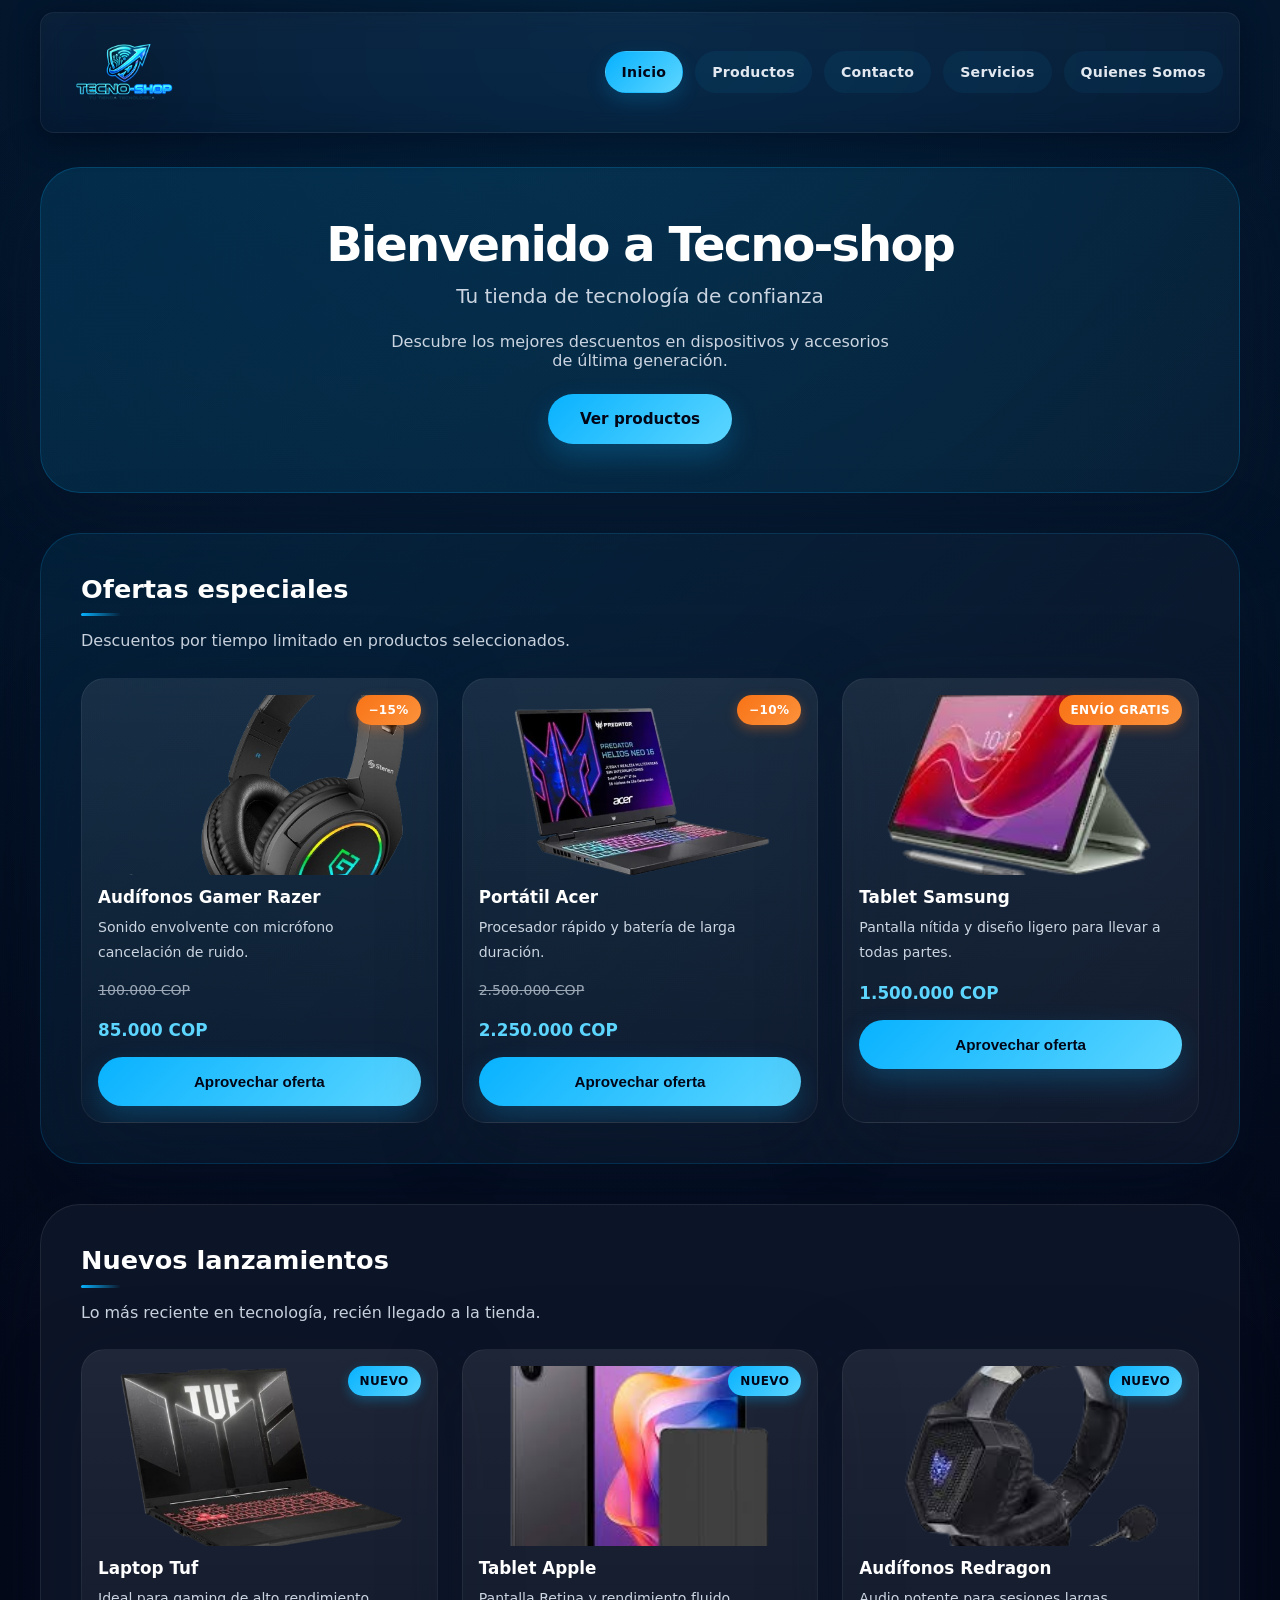
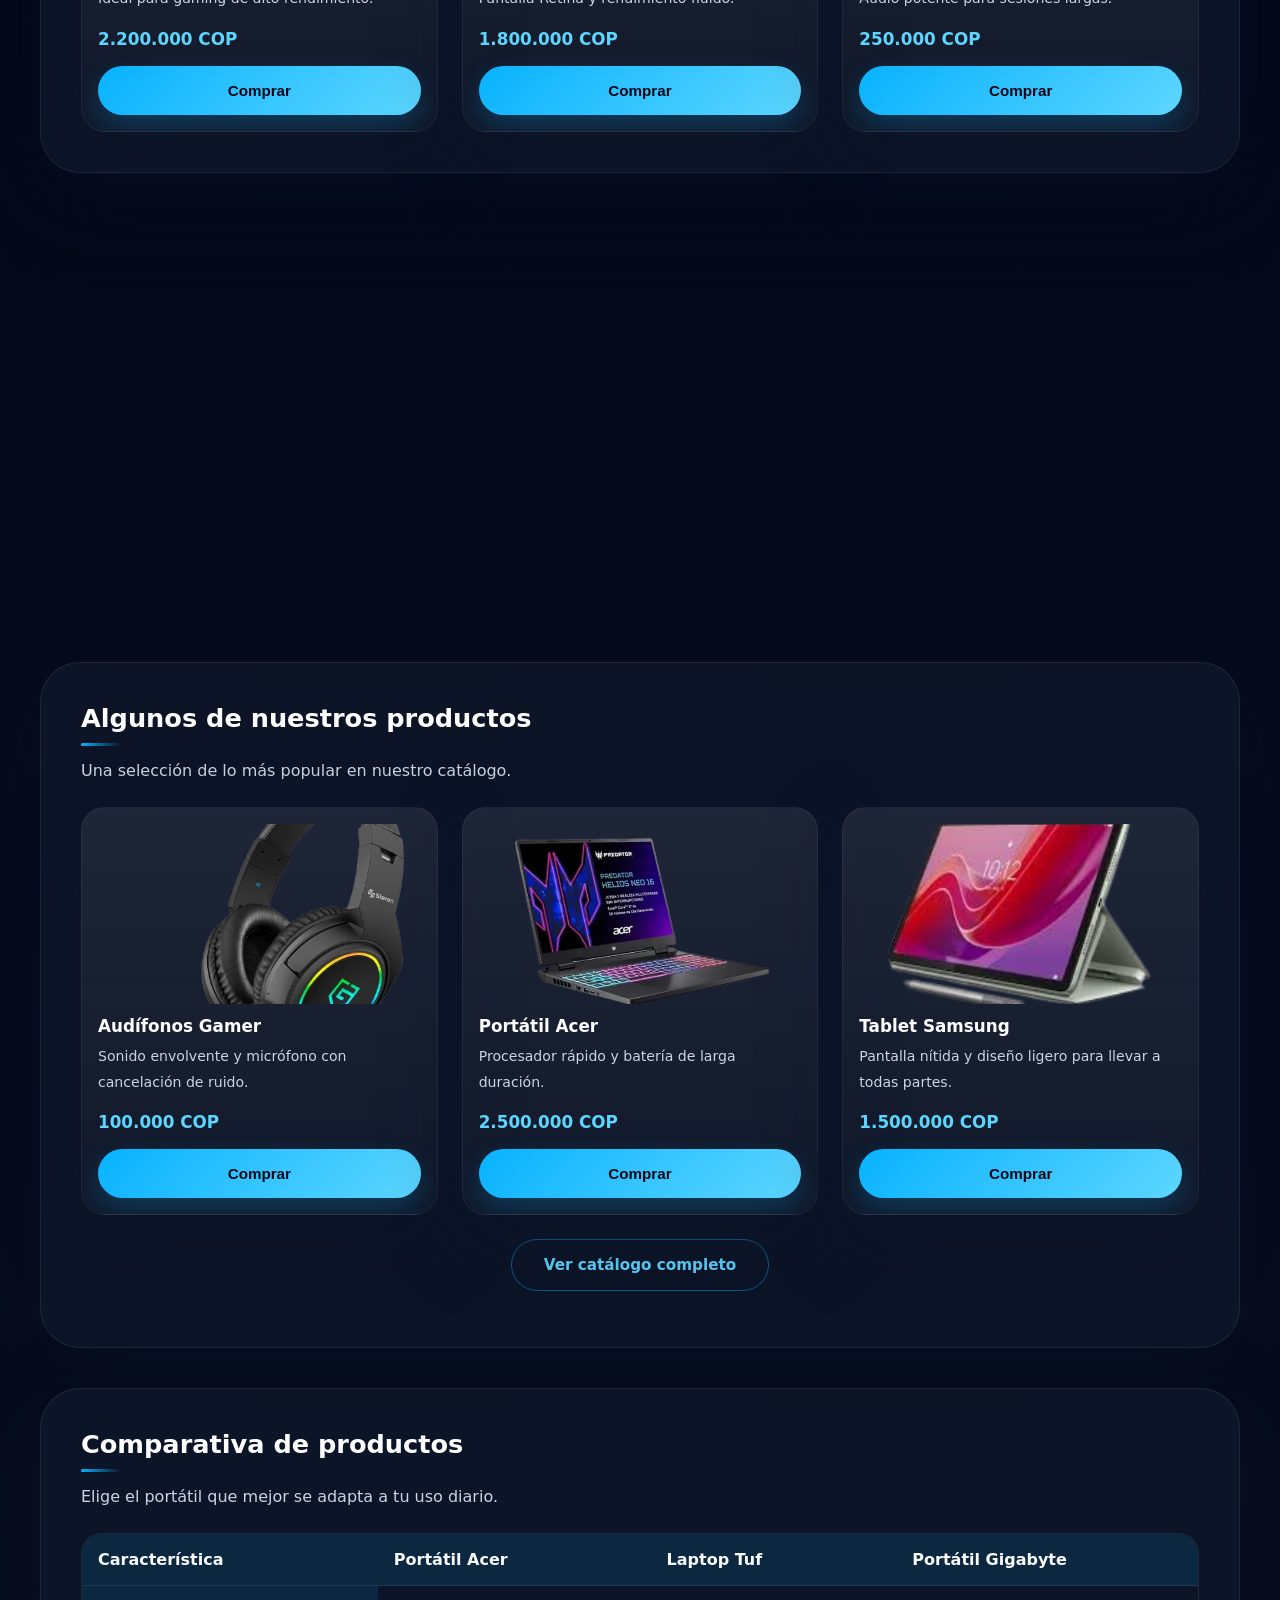
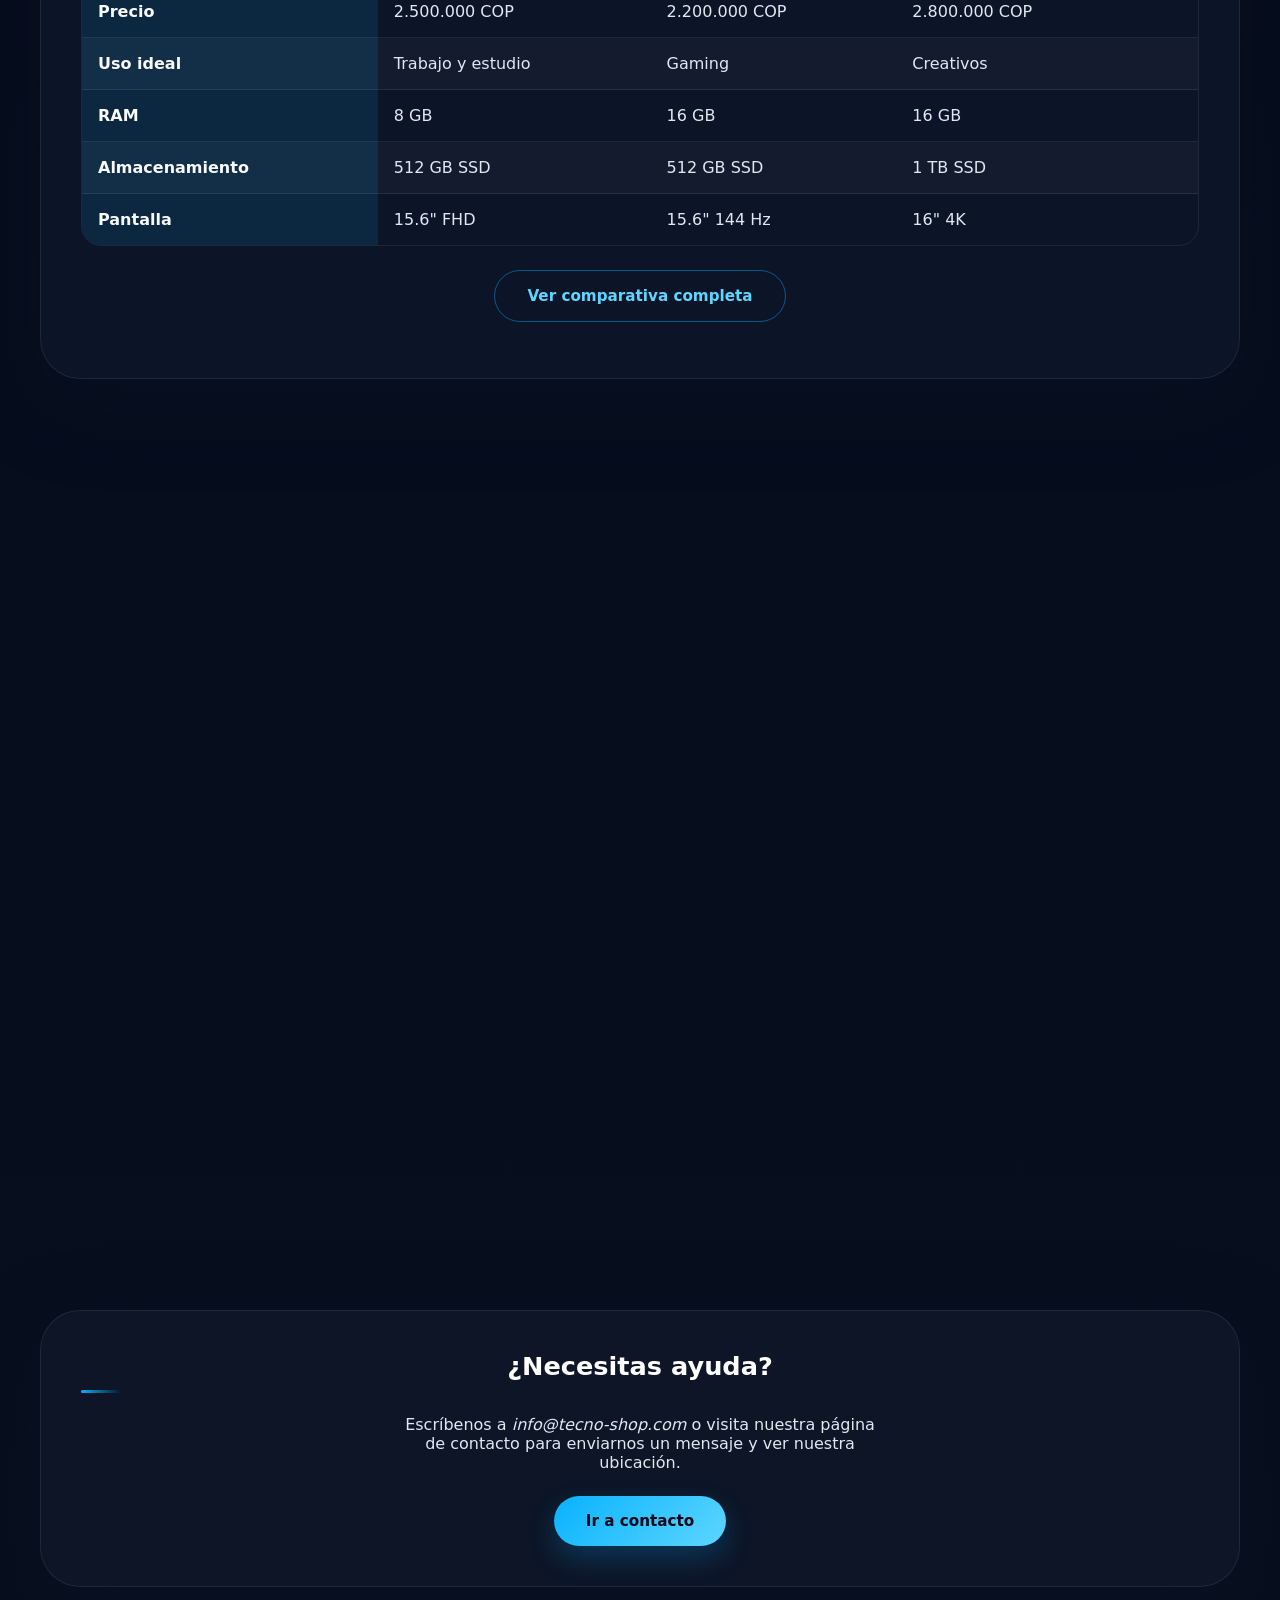
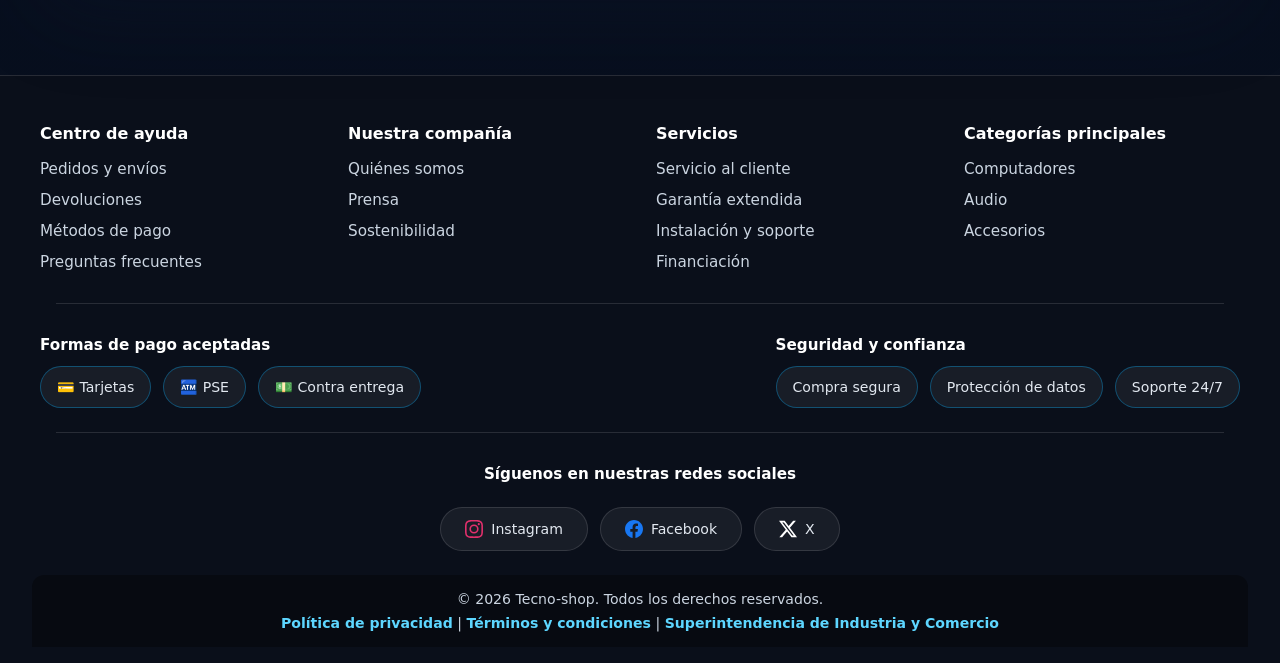
==== index.html @ 35a28f3e ""Implementa scroll reveal, ofertas, lanzamientos, FAQ, comparativas y mejoras responsive"" ====
<!doctype html>
<html lang="es">
    <head>
        <meta charset="UTF-8" />
        <meta name="viewport" content="width=device-width, initial-scale=1.0" />
        <meta name="description" content="Tecno-shop - Tu tienda de tecnología de confianza. Descubre los mejores descuentos en dispositivos y accesorios de última generación con envío rápido y garantía oficial." />
        
        <!-- Open Graph / Facebook -->
        <meta property="og:type" content="website" />
        <meta property="og:url" content="https://tecno-shop.com/index.html" />
        <meta property="og:title" content="Inicio | Tecno-shop - Tu tienda de tecnología de confianza" />
        <meta property="og:description" content="Descubre los mejores descuentos en dispositivos y accesorios de última generación con envío rápido y garantía oficial." />
        <meta property="og:image" content="https://tecno-shop.com/img/logo.png" />
        
        <!-- Twitter -->
        <meta property="twitter:card" content="summary_large_image" />
        <meta property="twitter:url" content="https://tecno-shop.com/index.html" />
        <meta property="twitter:title" content="Inicio | Tecno-shop - Tu tienda de tecnología de confianza" />
        <meta property="twitter:description" content="Descubre los mejores descuentos en dispositivos y accesorios de última generación con envío rápido y garantía oficial." />
        <meta property="twitter:image" content="https://tecno-shop.com/img/logo.png" />
        
        <title>Inicio | Tecno-shop</title>
        <link rel="stylesheet" href="css/style.css" />
    </head>
    <body>
        <a href="#main" class="skip-link">Saltar al contenido</a>

        <div class="header-scroll-wrap">
            <header class="header-bar">
                <div class="header-inner">
                    <a href="index.html" class="logo-link">
                        <img
                            src="img/logo.png"
                            alt="Tecno-shop — Inicio"
                            class="logo"
                        />
                    </a>
                    <input type="checkbox" id="nav-toggle" class="nav-toggle" />
                    <label
                        for="nav-toggle"
                        class="nav-toggle-label"
                        aria-label="Abrir menú de navegación"
                    >
                        <span></span>
                        <span></span>
                        <span></span>
                    </label>
                    <div class="header-right">
                        <nav aria-label="Navegación principal">
                            <ul>
                                <li>
                                    <a href="index.html" aria-current="page"
                                        >Inicio</a
                                    >
                                </li>
                                <li><a href="producto.html">Productos</a></li>
                                <li><a href="contacto.html">Contacto</a></li>
                                <li><a href="servicios.html">Servicios</a></li>
                                <li><a href="somos.html">Quienes Somos</a></li>
                            </ul>
                        </nav>
                    </div>
                </div>
            </header>
        </div>

        <main id="main">
            <section id="banner" class="banner animate-in">
                <div class="banner-inner">
                    <h1>Bienvenido a Tecno-shop</h1>
                    <p class="banner-subtitle">
                        Tu tienda de tecnología de confianza
                    </p>
                    <p>
                        Descubre los mejores descuentos en dispositivos y
                        accesorios de última generación.
                    </p>
                    <a href="#productos" class="button">Ver productos</a>
                </div>
            </section>

            <section id="ofertas" class="section-highlight reveal">
                <div class="section-heading">
                    <h2>Ofertas especiales</h2>
                    <p class="section-lead">
                        Descuentos por tiempo limitado en productos seleccionados.
                    </p>
                </div>
                <div class="offers-grid">
                    <article class="product product-offer">
                        <span class="offer-badge">−15%</span>
                        <img
                            src="img/audifono1.png"
                            alt="Audífonos Gamer Razer en oferta"
                        />
                        <h3 class="product-name">Audífonos Gamer Razer</h3>
                        <p class="product-desc">
                            Sonido envolvente con micrófono cancelación de ruido.
                        </p>
                        <p class="price-old">100.000 COP</p>
                        <p class="price">85.000 COP</p>
                        <button
                            type="button"
                            class="btn-buy"
                            aria-label="Comprar Audífonos Gamer Razer en oferta"
                        >
                            Aprovechar oferta
                        </button>
                    </article>
                    <article class="product product-offer">
                        <span class="offer-badge">−10%</span>
                        <img src="img/portatil1.png" alt="Portátil Acer en oferta" />
                        <h3 class="product-name">Portátil Acer</h3>
                        <p class="product-desc">
                            Procesador rápido y batería de larga duración.
                        </p>
                        <p class="price-old">2.500.000 COP</p>
                        <p class="price">2.250.000 COP</p>
                        <button
                            type="button"
                            class="btn-buy"
                            aria-label="Comprar Portátil Acer en oferta"
                        >
                            Aprovechar oferta
                        </button>
                    </article>
                    <article class="product product-offer">
                        <span class="offer-badge">Envío gratis</span>
                        <img src="img/tablet1.png" alt="Tablet Samsung en oferta" />
                        <h3 class="product-name">Tablet Samsung</h3>
                        <p class="product-desc">
                            Pantalla nítida y diseño ligero para llevar a todas partes.
                        </p>
                        <p class="price">1.500.000 COP</p>
                        <button
                            type="button"
                            class="btn-buy"
                            aria-label="Comprar Tablet Samsung con envío gratis"
                        >
                            Aprovechar oferta
                        </button>
                    </article>
                </div>
            </section>

            <section id="nuevos" class="reveal">
                <div class="section-heading">
                    <h2>Nuevos lanzamientos</h2>
                    <p class="section-lead">
                        Lo más reciente en tecnología, recién llegado a la tienda.
                    </p>
                </div>
                <div class="products-grid">
                    <article class="product product-new">
                        <span class="new-badge">Nuevo</span>
                        <img src="img/portatil2.png" alt="Laptop Tuf gaming" />
                        <h3 class="product-name">Laptop Tuf</h3>
                        <p class="product-desc">Ideal para gaming de alto rendimiento.</p>
                        <p class="price">2.200.000 COP</p>
                        <button
                            type="button"
                            class="btn-buy"
                            aria-label="Comprar Laptop Tuf"
                        >
                            Comprar
                        </button>
                    </article>
                    <article class="product product-new">
                        <span class="new-badge">Nuevo</span>
                        <img src="img/tablet2.png" alt="Tablet Apple" />
                        <h3 class="product-name">Tablet Apple</h3>
                        <p class="product-desc">Pantalla Retina y rendimiento fluido.</p>
                        <p class="price">1.800.000 COP</p>
                        <button
                            type="button"
                            class="btn-buy"
                            aria-label="Comprar Tablet Apple"
                        >
                            Comprar
                        </button>
                    </article>
                    <article class="product product-new">
                        <span class="new-badge">Nuevo</span>
                        <img
                            src="img/audifono2.png"
                            alt="Audífonos Gamer Redragon"
                        />
                        <h3 class="product-name">Audífonos Redragon</h3>
                        <p class="product-desc">Audio potente para sesiones largas.</p>
                        <p class="price">250.000 COP</p>
                        <button
                            type="button"
                            class="btn-buy"
                            aria-label="Comprar Audífonos Redragon"
                        >
                            Comprar
                        </button>
                    </article>
                </div>
            </section>

            <section id="valor" class="reveal">
                <div class="section-heading">
                    <h2>¿Por qué elegirnos?</h2>
                    <p class="section-lead">
                        Compra con confianza gracias a nuestro servicio integral.
                    </p>
                </div>
                <div class="value-props-grid">
                    <article class="value-card">
                        <span class="value-icon" aria-hidden="true">🚚</span>
                        <h3>Envío rápido</h3>
                        <p>
                            Entrega a nivel nacional con seguimiento en tiempo
                            real de tu pedido.
                        </p>
                    </article>
                    <article class="value-card">
                        <span class="value-icon" aria-hidden="true">🛡️</span>
                        <h3>Garantía oficial</h3>
                        <p>
                            Todos nuestros productos cuentan con garantía del
                            fabricante y soporte técnico.
                        </p>
                    </article>
                    <article class="value-card">
                        <span class="value-icon" aria-hidden="true">💬</span>
                        <h3>Soporte 24/7</h3>
                        <p>
                            Asesoría personalizada antes, durante y después de
                            tu compra.
                        </p>
                    </article>
                </div>
            </section>

            <section id="productos" class="reveal">
                <div class="section-heading">
                    <h2>Algunos de nuestros productos</h2>
                    <p class="section-lead">
                        Una selección de lo más popular en nuestro catálogo.
                    </p>
                </div>
                <div class="products-grid">
                    <article class="product">
                        <img
                            src="img/audifono1.png"
                            alt="Audífonos Gamer Razer"
                        />
                        <h3 class="product-name">Audífonos Gamer</h3>
                        <p class="product-desc">
                            Sonido envolvente y micrófono con cancelación de
                            ruido.
                        </p>
                        <p class="price">100.000 COP</p>
                        <button
                            type="button"
                            class="btn-buy"
                            aria-label="Comprar Audífonos Gamer"
                        >
                            Comprar
                        </button>
                    </article>
                    <article class="product">
                        <img src="img/portatil1.png" alt="Portátil Acer" />
                        <h3 class="product-name">Portátil Acer</h3>
                        <p class="product-desc">
                            Procesador rápido y batería de larga duración.
                        </p>
                        <p class="price">2.500.000 COP</p>
                        <button
                            type="button"
                            class="btn-buy"
                            aria-label="Comprar Portátil Acer"
                        >
                            Comprar
                        </button>
                    </article>
                    <article class="product">
                        <img src="img/tablet1.png" alt="Tablet Samsung" />
                        <h3 class="product-name">Tablet Samsung</h3>
                        <p class="product-desc">
                            Pantalla nítida y diseño ligero para llevar a todas
                            partes.
                        </p>
                        <p class="price">1.500.000 COP</p>
                        <button
                            type="button"
                            class="btn-buy"
                            aria-label="Comprar Tablet Samsung"
                        >
                            Comprar
                        </button>
                    </article>
                </div>
                <p class="section-cta">
                    <a href="producto.html" class="button button-secondary"
                        >Ver catálogo completo</a
                    >
                </p>
            </section>

            <section id="comparativa" class="reveal">
                <div class="section-heading">
                    <h2>Comparativa de productos</h2>
                    <p class="section-lead">
                        Elige el portátil que mejor se adapta a tu uso diario.
                    </p>
                </div>
                <div class="table-wrapper comparison-table">
                    <table>
                        <caption class="visually-hidden">
                            Comparación entre portátiles Acer, Tuf y Gigabyte
                        </caption>
                        <thead>
                            <tr>
                                <th scope="col">Característica</th>
                                <th scope="col">Portátil Acer</th>
                                <th scope="col">Laptop Tuf</th>
                                <th scope="col">Portátil Gigabyte</th>
                            </tr>
                        </thead>
                        <tbody>
                            <tr>
                                <th scope="row">Precio</th>
                                <td>2.500.000 COP</td>
                                <td>2.200.000 COP</td>
                                <td>2.800.000 COP</td>
                            </tr>
                            <tr>
                                <th scope="row">Uso ideal</th>
                                <td>Trabajo y estudio</td>
                                <td>Gaming</td>
                                <td>Creativos</td>
                            </tr>
                            <tr>
                                <th scope="row">RAM</th>
                                <td>8 GB</td>
                                <td>16 GB</td>
                                <td>16 GB</td>
                            </tr>
                            <tr>
                                <th scope="row">Almacenamiento</th>
                                <td>512 GB SSD</td>
                                <td>512 GB SSD</td>
                                <td>1 TB SSD</td>
                            </tr>
                            <tr>
                                <th scope="row">Pantalla</th>
                                <td>15.6" FHD</td>
                                <td>15.6" 144 Hz</td>
                                <td>16" 4K</td>
                            </tr>
                        </tbody>
                    </table>
                </div>
                <p class="section-cta">
                    <a href="producto.html#comparativa" class="button button-secondary"
                        >Ver comparativa completa</a
                    >
                </p>
            </section>

            <section id="testimonios" class="reveal">
                <div class="section-heading">
                    <h2>Testimonios</h2>
                    <p class="section-lead">
                        Opiniones reales de clientes que confían en nosotros.
                    </p>
                </div>
                <div class="testimonials">
                    <blockquote class="testimonial">
                        "Excelente atención y productos de calidad."
                        <cite>— Ana M.</cite>
                    </blockquote>
                    <blockquote class="testimonial">
                        "Recibí mi portátil en tiempo récord, 100% recomendado."
                        <cite>— Carlos R.</cite>
                    </blockquote>
                    <blockquote class="testimonial">
                        "Muy buenos precios y soporte técnico amable."
                        <cite>— Laura G.</cite>
                    </blockquote>
                </div>
            </section>

            <section id="faq" class="reveal">
                <div class="section-heading">
                    <h2>Preguntas frecuentes</h2>
                    <p class="section-lead">
                        Resolvemos las dudas más comunes antes de tu compra.
                    </p>
                </div>
                <div class="faq-list">
                    <details class="faq-item">
                        <summary>¿Cuánto tarda el envío?</summary>
                        <p>
                            Los pedidos dentro de Medellín llegan en 1–2 días hábiles.
                            A otras ciudades de Colombia, entre 3 y 5 días hábiles con
                            seguimiento en tiempo real.
                        </p>
                    </details>
                    <details class="faq-item">
                        <summary>¿Qué métodos de pago aceptan?</summary>
                        <p>
                            Aceptamos tarjetas de crédito y débito, PSE, transferencia
                            bancaria y pago contra entrega en ciudades seleccionadas.
                        </p>
                    </details>
                    <details class="faq-item">
                        <summary>¿Los productos tienen garantía?</summary>
                        <p>
                            Sí. Todos incluyen garantía oficial del fabricante. Además
                            ofrecemos garantía extendida opcional en la mayoría de
                            dispositivos.
                        </p>
                    </details>
                    <details class="faq-item">
                        <summary>¿Puedo devolver un producto?</summary>
                        <p>
                            Tienes 15 días calendario para devoluciones si el producto
                            está en perfecto estado y con su empaque original. Consulta
                            nuestra política en la sección de servicios.
                        </p>
                    </details>
                </div>
            </section>

            <section id="contacto" class="contact-teaser reveal">
                <h2>¿Necesitas ayuda?</h2>
                <p>
                    Escríbenos a <em>info@tecno-shop.com</em> o visita nuestra
                    página de contacto para enviarnos un mensaje y ver nuestra
                    ubicación.
                </p>
                <a href="contacto.html" class="button">Ir a contacto</a>
            </section>
        </main>

        <footer class="site-footer">
            <div class="footer-top">
                <div class="footer-column">
                    <h4>Centro de ayuda</h4>
                    <ul>
                        <li><a href="servicios.html">Pedidos y envíos</a></li>
                        <li><a href="servicios.html">Devoluciones</a></li>
                        <li><a href="servicios.html">Métodos de pago</a></li>
                        <li>
                            <a href="index.html#faq">Preguntas frecuentes</a>
                        </li>
                    </ul>
                </div>
                <div class="footer-column">
                    <h4>Nuestra compañía</h4>
                    <ul>
                        <li><a href="somos.html">Quiénes somos</a></li>
                        <li><a href="somos.html">Prensa</a></li>
                        <li><a href="somos.html">Sostenibilidad</a></li>
                    </ul>
                </div>
                <div class="footer-column">
                    <h4>Servicios</h4>
                    <ul>
                        <li>
                            <a href="servicios.html">Servicio al cliente</a>
                        </li>
                        <li><a href="servicios.html">Garantía extendida</a></li>
                        <li>
                            <a href="servicios.html">Instalación y soporte</a>
                        </li>
                        <li><a href="servicios.html">Financiación</a></li>
                    </ul>
                </div>
                <div class="footer-column">
                    <h4>Categorías principales</h4>
                    <ul>
                        <li><a href="producto.html">Computadores</a></li>
                        <li><a href="producto.html">Audio</a></li>
                        <li><a href="producto.html">Accesorios</a></li>
                    </ul>
                </div>
            </div>

            <div class="footer-divider"></div>

            <div class="footer-middle">
                <div class="footer-payments">
                    <span class="footer-section-heading"
                        >Formas de pago aceptadas</span
                    >
                    <div class="footer-payment-list">
                        <span class="payment-icon">💳 Tarjetas</span>
                        <span class="payment-icon">🏧 PSE</span>
                        <span class="payment-icon">💵 Contra entrega</span>
                    </div>
                </div>
                <div class="footer-security">
                    <span class="footer-section-heading"
                        >Seguridad y confianza</span
                    >
                    <div class="footer-security-list">
                        <span class="security-badge">Compra segura</span>
                        <span class="security-badge">Protección de datos</span>
                        <span class="security-badge">Soporte 24/7</span>
                    </div>
                </div>
            </div>

            <div class="footer-divider"></div>

            <div class="footer-container">
                <div class="footer-section">
                    <span class="footer-section-heading"
                        >Síguenos en nuestras redes sociales</span
                    >
                    <div class="footer-grid-links">
                        <a
                            href="https://www.instagram.com/samuel_mora_velez"
                            target="_blank"
                            rel="noopener noreferrer"
                            class="social-pill"
                        >
                            <svg
                                class="social-icon"
                                aria-hidden="true"
                                viewBox="0 0 24 24"
                                fill="#E1306C"
                            >
                                <path
                                    d="M12 2.163c3.204 0 3.584.012 4.85.07 3.252.148 4.771 1.691 4.919 4.919.058 1.265.069 1.645.069 4.849 0 3.205-.012 3.584-.069 4.849-.149 3.225-1.664 4.771-4.919 4.919-1.266.058-1.644.07-4.85.07-3.204 0-3.584-.012-4.849-.07-3.26-.149-4.771-1.699-4.919-4.92-.058-1.265-.07-1.644-.07-4.849 0-3.204.013-3.583.07-4.849.149-3.227 1.664-4.771 4.919-4.919 1.266-.057 1.645-.069 4.849-.069zM12 0C8.741 0 8.333.014 7.053.072 2.695.272.273 2.69.073 7.052.014 8.333 0 8.741 0 12c0 3.259.014 3.668.072 4.948.2 4.358 2.618 6.78 6.98 6.98 1.281.058 1.689.072 4.948.072 3.259 0 3.668-.014 4.948-.072 4.354-.2 6.782-2.618 6.979-6.98.059-1.28.073-1.689.073-4.948 0-3.259-.014-3.667-.072-4.947-.196-4.354-2.617-6.78-6.979-6.98C15.668.014 15.259 0 12 0zm0 5.838a6.162 6.162 0 100 12.324 6.162 6.162 0 000-12.324zM12 16a4 4 0 110-8 4 4 0 010 8zm6.406-11.845a1.44 1.44 0 100 2.881 1.44 1.44 0 000-2.881z"
                                />
                            </svg>
                            <span>Instagram</span>
                        </a>
                        <a
                            href="https://www.facebook.com"
                            target="_blank"
                            rel="noopener noreferrer"
                            class="social-pill"
                        >
                            <svg
                                class="social-icon"
                                aria-hidden="true"
                                viewBox="0 0 24 24"
                                fill="#1877F2"
                            >
                                <path
                                    d="M24 12.073c0-6.627-5.373-12-12-12s-12 5.373-12 12c0 5.99 4.388 10.954 10.125 11.854v-8.385H7.078v-3.47h3.047V9.43c0-3.007 1.792-4.669 4.533-4.669 1.312 0 2.686.235 2.686.235v2.953H15.83c-1.491 0-1.956.925-1.956 1.874v2.25h3.328l-.532 3.47h-2.796v8.385C19.612 23.027 24 18.062 24 12.073z"
                                />
                            </svg>
                            <span>Facebook</span>
                        </a>
                        <a
                            href="https://x.com/?lang=es"
                            target="_blank"
                            rel="noopener noreferrer"
                            class="social-pill"
                        >
                            <svg
                                class="social-icon"
                                aria-hidden="true"
                                viewBox="0 0 24 24"
                                fill="#ffffff"
                            >
                                <path
                                    d="M18.901 1.153h3.68l-8.04 9.19L24 22.846h-7.406l-5.8-7.584-6.638 7.584H.474l8.6-9.83L0 1.154h7.594l5.243 6.932 6.064-6.933zm-1.291 19.49h2.039L6.486 3.24H4.298l13.312 17.403z"
                                />
                            </svg>
                            <span>X</span>
                        </a>
                    </div>
                </div>
            </div>

            <div class="footer-bottom">
                <p class="footer-copy">
                    © 2026 Tecno-shop. Todos los derechos reservados.
                </p>
                <p class="footer-legal">
                    <a href="somos.html">Política de privacidad</a> |
                    <a href="somos.html">Términos y condiciones</a> |
                    <a
                        href="https://www.sic.gov.co"
                        target="_blank"
                        rel="noopener noreferrer"
                        >Superintendencia de Industria y Comercio</a
                    >
                </p>
            </div>
        </footer>
        <script src="js/navbar-scroll.js" defer></script>
        <script src="js/reveal.js" defer></script>
    </body>
</html>
---- css/style.css ----
/* ========================================
   CSS CUSTOM PROPERTIES (THEMING)
   ======================================== */
:root {
    /* Colors */
    --bg: #0f172a;
    --surface: rgba(15, 23, 42, 0.85);
    --surface-strong: rgba(255, 255, 255, 0.08);
    --accent: #08b2ff;
    --accent-soft: #5dd6ff;
    --text: #e2e8f0;
    --muted: #cbd5e1;
    --footer-bg: #0a0f1a;
    --footer-border: rgba(255, 255, 255, 0.12);

    /* Spacing Scale (8px base unit) */
    --space-xs: 0.5rem;    /* 8px */
    --space-sm: 0.75rem;   /* 12px */
    --space-md: 1rem;      /* 16px */
    --space-lg: 1.5rem;    /* 24px */
    --space-xl: 2rem;      /* 32px */
    --space-2xl: 2.5rem;   /* 40px */
    --space-3xl: 3rem;     /* 48px */
    --space-4xl: 4rem;     /* 64px */

    /* Border Radius */
    --radius-sm: 8px;
    --radius-md: 12px;
    --radius-lg: 14px;
    --radius-xl: 16px;
    --radius-2xl: 20px;
    --radius-3xl: 24px;
    --radius-full: 999px;

    /* Typography */
    --font-family: system-ui, -apple-system, BlinkMacSystemFont, "Segoe UI", sans-serif;
    --font-size-sm: 0.88rem;
    --font-size-base: 0.95rem;
    --font-size-lg: 1rem;
    --font-size-xl: 1.05rem;
    --font-size-2xl: 1.1rem;
    --font-size-3xl: 1.25rem;
    --font-size-4xl: 1.4rem;
    --font-size-5xl: 1.75rem;
    --font-size-6xl: 2rem;
    --font-size-7xl: 2.5rem;
    --font-size-8xl: 3rem;

    /* Shadows */
    --shadow-sm: 0 6px 30px rgba(2, 6, 23, 0.45);
    --shadow-md: 0 12px 28px rgba(8, 178, 255, 0.22);
    --shadow-lg: 0 24px 80px rgba(15, 23, 42, 0.35);
    --shadow-xl: 0 32px 72px rgba(0, 0, 0, 0.3);

    /* Transitions */
    --transition-fast: 0.2s ease;
    --transition-base: 0.25s ease;
    --transition-slow: 0.32s ease;
    --transition-slower: 0.38s cubic-bezier(0.4, 0, 0.2, 1);
    --transition-smooth: 0.3s cubic-bezier(0.25, 0.46, 0.45, 0.94);

    /* Touch targets (WCAG) */
    --touch-min: 44px;

    /* Z-index */
    --z-skip: 100;
    --z-header: 30;
}

/* ========================================
   BASE STYLES & RESET
   ======================================== */
* {
    box-sizing: border-box;
}

html {
    scroll-behavior: smooth;
}

body {
    margin: 0;
    min-height: 100vh;
    font-family: var(--font-family);
    color: var(--text);
    background:
        radial-gradient(
            circle at top,
            rgba(8, 178, 255, 0.16),
            transparent 27%
        ),
        linear-gradient(180deg, #020617 0%, #08101f 100%);
}

::selection {
    background: rgba(8, 178, 255, 0.24);
}

/* ========================================
   ACCESSIBILITY -  SKIP LINK
   ======================================== */
.skip-link {
    position: absolute;
    top: -100%;
    left: var(--space-md);
    z-index: var(--z-skip);
    padding: var(--space-sm) var(--space-lg);
    background: var(--accent);
    color: #020617;
    font-weight: 700;
    text-decoration: none;
    border-radius: 0 0 var(--radius-md) var(--radius-md);
    transition: top var(--transition-fast);
}

.skip-link:focus {
    top: 0;
    outline: 3px solid var(--accent-soft);
    outline-offset: 2px;
}

/* ========================================
   ANIMATIONS
   ======================================== */
@keyframes fadeInUp {
    from {
        opacity: 0;
        transform: translateY(12px);
    }
    to {
        opacity: 1;
        transform: translateY(0);
    }
}

.animate-in {
    animation: fadeInUp 0.5s var(--transition-smooth) both;
}

.animate-in-delay-1 {
    animation-delay: 0.08s;
}
.animate-in-delay-2 {
    animation-delay: 0.16s;
}
.animate-in-delay-3 {
    animation-delay: 0.24s;
}

/* Scroll reveal — sutil, una sola vez */
.reveal {
    opacity: 0;
    transform: translateY(14px);
    transition:
        opacity 0.55s var(--transition-smooth),
        transform 0.55s var(--transition-smooth);
}

.reveal.is-visible {
    opacity: 1;
    transform: translateY(0);
}

/* ========================================
   REDUCED MOTION SUPPORT
   ======================================== */
@media (prefers-reduced-motion: reduce) {
    html {
        scroll-behavior: auto;
    }

    .animate-in,
    .animate-in-delay-1,
    .animate-in-delay-2,
    .animate-in-delay-3 {
        animation: none;
    }

    .reveal {
        opacity: 1;
        transform: none;
        transition: none;
    }

    *,
    *::before,
    *::after {
        transition-duration: 0.01ms !important;
    }
}

/* ========================================
   HEADER & NAVIGATION
   ======================================== */
/* Contenedor sticky separado: el transform de ocultar no rompe position:sticky.
   El comportamiento ocultar/mostrar según dirección del scroll lo controla
   js/navbar-scroll.js mediante la clase .header-bar--hidden (ver más abajo). */
.header-scroll-wrap {
    position: sticky;
    top: var(--space-sm);
    z-index: var(--z-header);
    width: min(1200px, calc(100% - var(--space-xl)));
    margin: 6px auto 0;
}

header,
.header-bar {
    width: 100%;
    background: linear-gradient(
        180deg,
        rgba(255, 255, 255, 0.04),
        rgba(255, 255, 255, 0.02)
    );
    border: 1px solid rgba(255, 255, 255, 0.06);
    backdrop-filter: blur(10px) saturate(120%);
    -webkit-backdrop-filter: blur(10px) saturate(120%);
    box-shadow: var(--shadow-sm);
    padding: var(--space-md) 0;
    border-radius: var(--radius-lg);
    will-change: transform, opacity;
    transition:
        transform var(--transition-slower),
        opacity var(--transition-slow),
        visibility var(--transition-slow);
}

/* Estado oculto: activado por JavaScript al detectar scroll hacia abajo */
.header-bar.header-bar--hidden {
    transform: translateY(calc(-100% - 14px));
    opacity: 0;
    visibility: hidden;
    pointer-events: none;
}

/*
 * ── ALTERNATIVA SOLO CSS (comentada) ──────────────────────────────────────
 * Se probó animation-timeline: scroll() para ocultar la navbar sin JS.
 * LIMITACIÓN: CSS no puede detectar si el usuario sube o baja; solo vincula
 * la animación a la posición del scroll. La barra reaparece al acercarse al
 * inicio de la página, NO al hacer un pequeño scroll hacia arriba en mitad
 * del documento. Por eso se reemplazó por js/navbar-scroll.js.
 *
@supports (animation-timeline: scroll()) {
    .header-bar {
        animation: navbar-scroll-hide linear both;
        animation-timeline: scroll(root block);
        animation-range: 40px 140px;
    }

    @keyframes navbar-scroll-hide {
        0% {
            transform: translateY(0);
            opacity: 1;
            visibility: visible;
            pointer-events: auto;
        }

        100% {
            transform: translateY(calc(-100% - 14px));
            opacity: 0;
            visibility: hidden;
            pointer-events: none;
        }
    }
}

@media (prefers-reduced-motion: reduce) {
    @supports (animation-timeline: scroll()) {
        .header-bar {
            animation: none;
            transform: none;
            opacity: 1;
            visibility: visible;
            pointer-events: auto;
        }
    }
}
 * ── Fin alternativa CSS ───────────────────────────────────────────────────
 */

@media (prefers-reduced-motion: reduce) {
    .header-bar {
        transition: none;
    }

    .header-bar.header-bar--hidden {
        transform: none;
        opacity: 1;
        visibility: visible;
        pointer-events: auto;
    }
}

.header-inner {
    width: min(1200px, calc(100% - var(--space-xl)));
    margin: 0 auto;
    display: flex;
    align-items: center;
    gap: var(--space-md);
    justify-content: space-between;
    position: relative;
}

.logo-link {
    display: flex;
    align-items: center;
    text-decoration: none;
    border-radius: var(--radius-sm);
}

.logo-link:focus-visible {
    outline: 2px solid var(--accent);
    outline-offset: 4px;
}

.logo {
    max-width: 130px;
    height: auto;
    display: block;
    filter: drop-shadow(0 12px 28px rgba(0, 0, 0, 0.35));
}

/* Menú hamburguesa (solo CSS) */
.nav-toggle {
    position: absolute;
    opacity: 0;
    width: 0;
    height: 0;
    pointer-events: none;
}

.nav-toggle-label {
    display: none;
    flex-direction: column;
    justify-content: center;
    gap: 5px;
    width: 44px;
    height: 44px;
    padding: var(--space-sm);
    cursor: pointer;
    border-radius: var(--radius-md);
    border: 1px solid rgba(255, 255, 255, 0.1);
    background: rgba(255, 255, 255, 0.04);
}

.nav-toggle-label span {
    display: block;
    width: 22px;
    height: 2px;
    background: var(--text);
    border-radius: 2px;
    transition:
        transform var(--transition-base),
        opacity var(--transition-base);
}

.nav-toggle:checked + .nav-toggle-label span:nth-child(1) {
    transform: translateY(7px) rotate(45deg);
}

.nav-toggle:checked + .nav-toggle-label span:nth-child(2) {
    opacity: 0;
}

.nav-toggle:checked + .nav-toggle-label span:nth-child(3) {
    transform: translateY(-7px) rotate(-45deg);
}

.header-right {
    display: flex;
    align-items: center;
}

nav ul {
    display: flex;
    flex-wrap: wrap;
    justify-content: flex-end;
    gap: var(--space-sm);
    margin: 0;
    padding: 0;
    list-style: none;
}

nav a {
    display: inline-flex;
    align-items: center;
    justify-content: center;
    padding: var(--space-sm) var(--space-md);
    color: var(--text);
    text-decoration: none;
    font-weight: 600;
    font-size: var(--font-size-sm);
    letter-spacing: 0.02em;
    border-radius: var(--radius-full);
    background: rgba(8, 178, 255, 0.06);
    border: 1px solid transparent;
    transition:
        transform var(--transition-base),
        background var(--transition-base),
        color var(--transition-base),
        box-shadow var(--transition-base);
}

nav a:hover,
nav a:focus-visible {
    color: #020617;
    background: linear-gradient(135deg, var(--accent), var(--accent-soft));
    transform: translateY(-1px);
    box-shadow: 0 12px 24px rgba(8, 178, 255, 0.2);
}

nav a[aria-current="page"] {
    color: #020617;
    background: linear-gradient(135deg, var(--accent), var(--accent-soft));
    box-shadow: 0 8px 20px rgba(8, 178, 255, 0.18);
}

/* ========================================
   MAIN LAYOUT
   ======================================== */
main {
    width: min(1200px, calc(100% - var(--space-xl)));
    margin: 0 auto;
    padding: var(--space-2xl) 0 var(--space-3xl);
}

.page-header {
    margin-bottom: var(--space-2xl);
    padding: var(--space-2xl) var(--space-2xl);
    border-radius: var(--space-2xl);
    background: var(--surface);
    border: 1px solid var(--surface-strong);
    box-shadow: var(--shadow-lg);
}

.page-header h1 {
    margin: 0 0 var(--space-sm);
    font-size: clamp(var(--font-size-5xl), 3vw, var(--font-size-7xl));
    letter-spacing: -0.03em;
    color: #fff;
    text-align: center;
}

.page-subtitle {
    margin: 0;
    color: var(--muted);
    font-size: clamp(var(--font-size-lg), 2vw, var(--font-size-3xl));
    text-align: center;
}

section {
    margin-bottom: var(--space-2xl);
    padding: var(--space-2xl);
    border-radius: var(--space-2xl);
    background: var(--surface);
    border: 1px solid var(--surface-strong);
    box-shadow: var(--shadow-lg);
}

section h2 {
    margin-top: 0;
    font-size: clamp(var(--font-size-4xl), 2vw, var(--font-size-5xl));
    color: #ffffff;
}

.section-heading {
    margin-bottom: var(--space-lg);
}

.section-heading h2 {
    margin-bottom: var(--space-sm);
}

.section-lead {
    margin: 0;
    max-width: 560px;
    color: var(--muted);
    font-size: var(--font-size-lg);
    line-height: 1.6;
}

.section-highlight {
    background: linear-gradient(
        135deg,
        rgba(8, 178, 255, 0.08),
        rgba(15, 23, 42, 0.92)
    );
    border-color: rgba(8, 178, 255, 0.18);
}

section h2::after {
    content: "";
    display: block;
    width: var(--space-2xl);
    height: 3px;
    margin-top: 0.6rem;
    border-radius: 2px;
    background: linear-gradient(90deg, var(--accent), transparent);
}

article p,
article li,
article em {
    color: var(--muted);
    line-height: 1.8;
}

article ul {
    margin: var(--space-md) 0;
    padding-left: 1.4rem;
}

article ul li {
    margin-bottom: var(--space-sm);
}

/* ========================================
   VALUE PROPOSITIONS
   ======================================== */
.value-props-grid {
    display: grid;
    grid-template-columns: repeat(auto-fit, minmax(220px, 1fr));
    gap: var(--space-lg);
}

.value-card {
    padding: var(--space-lg);
    border-radius: var(--radius-2xl);
    background: rgba(255, 255, 255, 0.04);
    border: 1px solid rgba(255, 255, 255, 0.08);
    transition:
        transform var(--transition-smooth),
        border-color var(--transition-smooth),
        box-shadow var(--transition-smooth);
}

.value-card:hover {
    transform: translateY(-3px);
    border-color: rgba(8, 178, 255, 0.35);
    box-shadow: 0 12px 32px rgba(8, 178, 255, 0.1);
}

.value-icon {
    font-size: var(--font-size-7xl);
    margin-bottom: var(--space-sm);
    display: block;
}

.value-card h3 {
    margin: 0 0 var(--space-sm);
    font-size: var(--font-size-2xl);
    color: #fff;
}

.value-card p {
    margin: 0;
    font-size: var(--font-size-base);
    color: var(--muted);
}

/* ========================================
   BANNER HERO SECTION
   ======================================== */
.banner {
    margin-bottom: var(--space-2xl);
    padding: var(--space-3xl) var(--space-2xl);
    border-radius: var(--space-2xl);
    background: linear-gradient(
        135deg,
        rgba(8, 178, 255, 0.14),
        rgba(93, 214, 255, 0.06)
    );
    border: 1px solid rgba(8, 178, 255, 0.2);
    text-align: center;
    box-shadow: var(--shadow-lg);
}

.banner h1 {
    margin: 0 0 var(--space-sm);
    font-size: clamp(var(--font-size-6xl), 4vw, var(--font-size-8xl));
    letter-spacing: -0.04em;
    color: #fff;
}

.banner-subtitle {
    margin: 0 0 var(--space-lg);
    font-size: clamp(var(--font-size-lg), 2vw, var(--font-size-3xl));
    color: var(--muted);
}

.banner-inner p {
    margin: 0 0 var(--space-lg);
    color: var(--muted);
    max-width: 520px;
    margin-left: auto;
    margin-right: auto;
}

/* ========================================
   BUTTONS
   ======================================== */
button,
.button {
    display: inline-flex;
    align-items: center;
    justify-content: center;
    min-height: var(--touch-min);
    padding: var(--space-md) var(--space-xl);
    border: none;
    border-radius: var(--radius-full);
    background: linear-gradient(135deg, var(--accent), var(--accent-soft));
    color: #020617;
    font-weight: 700;
    font-size: var(--font-size-base);
    text-decoration: none;
    cursor: pointer;
    transition:
        transform var(--transition-smooth),
        background var(--transition-smooth),
        box-shadow var(--transition-smooth),
        color var(--transition-smooth);
    box-shadow: var(--shadow-md);
}

button:hover,
button:focus-visible,
.button:hover,
.button:focus-visible {
    transform: translateY(-2px);
    background: linear-gradient(135deg, var(--accent-soft), var(--accent));
    box-shadow: 0 14px 32px rgba(8, 178, 255, 0.28);
}

button:active,
.button:active {
    transform: translateY(0);
    transition-duration: 0.1s;
}

.button-secondary {
    background: transparent;
    color: var(--accent-soft);
    border: 1px solid rgba(8, 178, 255, 0.45);
    box-shadow: none;
}

.button-secondary:hover,
.button-secondary:focus-visible {
    background: rgba(8, 178, 255, 0.1);
    color: #fff;
}

button[type="submit"] {
    width: fit-content;
}

/* ========================================
   PRODUCTS GRID
   ======================================== */
.products-grid {
    display: grid;
    grid-template-columns: repeat(auto-fit, minmax(220px, 1fr));
    gap: var(--space-lg);
    margin-top: 0;
}

.offers-grid {
    display: grid;
    grid-template-columns: repeat(auto-fit, minmax(240px, 1fr));
    gap: var(--space-lg);
}

.product {
    position: relative;
    padding: var(--space-md);
    overflow: hidden;
    background: linear-gradient(
        180deg,
        rgba(255, 255, 255, 0.08),
        rgba(255, 255, 255, 0.02)
    );
    border-radius: var(--radius-3xl);
    border: 1px solid rgba(255, 255, 255, 0.06);
    box-shadow: var(--shadow-lg);
    transition:
        transform var(--transition-smooth),
        box-shadow var(--transition-smooth),
        border-color var(--transition-smooth);
}

.product:hover,
.product:focus-within {
    transform: translateY(-4px);
    box-shadow: var(--shadow-xl);
    border-color: rgba(8, 178, 255, 0.25);
}

.product img {
    width: 100%;
    height: 180px;
    object-fit: cover;
    border-radius: var(--radius-lg);
    display: block;
    transition: transform var(--transition-smooth);
}

.product:hover img {
    transform: scale(1.02);
}

.offer-badge,
.new-badge {
    position: absolute;
    top: var(--space-md);
    right: var(--space-md);
    z-index: 1;
    padding: var(--space-xs) var(--space-sm);
    border-radius: var(--radius-full);
    font-size: 0.75rem;
    font-weight: 800;
    letter-spacing: 0.03em;
    text-transform: uppercase;
}

.offer-badge {
    background: linear-gradient(135deg, #f97316, #fb923c);
    color: #fff;
    box-shadow: 0 4px 12px rgba(249, 115, 22, 0.35);
}

.new-badge {
    background: linear-gradient(135deg, var(--accent), var(--accent-soft));
    color: #020617;
    box-shadow: 0 4px 12px rgba(8, 178, 255, 0.3);
}

.price-old {
    margin: var(--space-xs) 0 0;
    font-size: var(--font-size-sm);
    color: var(--muted);
    text-decoration: line-through;
    opacity: 0.75;
}

.product-placeholder {
    width: 100%;
    height: 180px;
    display: flex;
    align-items: center;
    justify-content: center;
    font-size: var(--font-size-8xl);
    border-radius: var(--radius-lg);
    background: rgba(255, 255, 255, 0.05);
    border: 1px dashed rgba(255, 255, 255, 0.12);
}

.product-name {
    margin: var(--space-sm) 0 var(--space-xs);
    font-size: var(--font-size-xl);
    color: #fff;
}

.product-desc {
    margin: 0 0 var(--space-sm);
    font-size: var(--font-size-sm);
    color: var(--muted);
}

.product .price {
    font-weight: 800;
    font-size: var(--font-size-xl);
    color: var(--accent-soft);
    margin: var(--space-sm) 0 var(--space-sm);
}

.product .btn-buy {
    width: 100%;
    min-height: var(--touch-min);
}

.section-cta {
    margin-top: var(--space-lg);
    text-align: center;
}

/* ========================================
   FAQ
   ======================================== */
.faq-list {
    display: grid;
    gap: var(--space-sm);
    max-width: 720px;
}

.faq-item {
    border-radius: var(--radius-xl);
    background: rgba(255, 255, 255, 0.04);
    border: 1px solid rgba(255, 255, 255, 0.08);
    overflow: hidden;
    transition:
        border-color var(--transition-smooth),
        background var(--transition-smooth);
}

.faq-item[open] {
    border-color: rgba(8, 178, 255, 0.3);
    background: rgba(8, 178, 255, 0.05);
}

.faq-item summary {
    padding: var(--space-md) var(--space-lg);
    min-height: var(--touch-min);
    display: flex;
    align-items: center;
    font-weight: 700;
    color: #fff;
    cursor: pointer;
    list-style: none;
    transition: color var(--transition-fast);
}

.faq-item summary::-webkit-details-marker {
    display: none;
}

.faq-item summary::after {
    content: "+";
    margin-left: auto;
    padding-left: var(--space-md);
    font-size: var(--font-size-3xl);
    font-weight: 400;
    color: var(--accent-soft);
    transition: transform var(--transition-smooth);
}

.faq-item[open] summary::after {
    content: "−";
}

.faq-item summary:hover,
.faq-item summary:focus-visible {
    color: var(--accent-soft);
    outline: none;
}

.faq-item p {
    margin: 0;
    padding: 0 var(--space-lg) var(--space-lg);
    color: var(--muted);
    line-height: 1.7;
    font-size: var(--font-size-base);
}

.visually-hidden {
    position: absolute;
    width: 1px;
    height: 1px;
    padding: 0;
    margin: -1px;
    overflow: hidden;
    clip: rect(0, 0, 0, 0);
    white-space: nowrap;
    border: 0;
}

/* ========================================
   CATEGORY TAGS
   ======================================== */
.category-list {
    display: flex;
    flex-wrap: wrap;
    gap: var(--space-sm);
    list-style: none;
    padding: 0;
    margin: var(--space-md) 0 var(--space-lg);
}

.category-list li {
    margin: 0;
}

.category-list span {
    display: inline-block;
    padding: var(--space-xs) var(--space-sm);
    border-radius: var(--radius-full);
    background: rgba(8, 178, 255, 0.1);
    border: 1px solid rgba(8, 178, 255, 0.25);
    color: var(--accent-soft);
    font-size: var(--font-size-sm);
    font-weight: 600;
}

/* ========================================
   TESTIMONIALS
   ======================================== */
.testimonials {
    display: grid;
    grid-template-columns: repeat(auto-fit, minmax(220px, 1fr));
    gap: var(--space-md);
    margin-top: var(--space-md);
}

.testimonial {
    padding: var(--space-lg);
    border-radius: var(--radius-xl);
    background: rgba(255, 255, 255, 0.04);
    border: 1px solid rgba(255, 255, 255, 0.06);
    color: rgba(226, 232, 240, 0.9);
    font-style: italic;
    transition:
        transform var(--transition-smooth),
        border-color var(--transition-smooth);
}

.testimonial:hover {
    transform: translateY(-2px);
    border-color: rgba(8, 178, 255, 0.2);
}

.testimonial cite {
    display: block;
    margin-top: var(--space-sm);
    font-style: normal;
    font-weight: 700;
    color: var(--text);
}

/* ========================================
   FORMS
   ======================================== */
form {
    display: grid;
    gap: var(--space-md);
    margin-top: var(--space-lg);
    max-width: 560px;
    text-align: center;
}

form label {
    display: block;
    font-weight: 600;
    margin-bottom: var(--space-xs);
}

form input,
form textarea {
    width: 100%;
    padding: var(--space-md) var(--space-md);
    border: 1px solid rgba(255, 255, 255, 0.14);
    border-radius: var(--radius-xl);
    background: rgba(15, 23, 42, 0.95);
    color: #fff;
    font-family: inherit;
    transition:
        border-color var(--transition-base),
        box-shadow var(--transition-base);
    resize: vertical;
}

form textarea {
    min-height: 160px;
}

form input:focus,
form textarea:focus {
    outline: none;
    border-color: var(--accent);
    box-shadow: 0 0 0 4px rgba(8, 178, 255, 0.12)
}

.contact-teaser {
    text-align: center;
}

.contact-teaser p {
    max-width: 480px;
    margin: 0 auto var(--space-lg);
}

.contact-map iframe {
    width: 100%;
    max-width: 100%;
    aspect-ratio: 4 / 3;
    height: auto;
    min-height: 280px;
    border: 0;
    border-radius: var(--radius-2xl);
    margin-top: var(--space-lg);
}

/* ========================================
   MEDIA (VIDEO)
   ======================================== */
.media-section video {
    width: 100%;
    max-width: 720px;
    border-radius: var(--radius-2xl);
    display: block;
    margin: var(--space-md) 0;
}

/* ========================================
   TABLES
   ======================================== */
.table-wrapper {
    overflow-x: auto;
    -webkit-overflow-scrolling: touch;
    margin-top: var(--space-md);
    border-radius: var(--radius-2xl);
    border: 1px solid rgba(255, 255, 255, 0.08);
    max-width: 100%;
}

.table-scroll-hint {
    display: none;
    margin: 0 0 var(--space-sm);
    font-size: var(--font-size-sm);
    color: var(--muted);
    text-align: center;
}

.comparison-table table {
    min-width: 480px;
}

table {
    width: 100%;
    min-width: 520px;
    border-collapse: collapse;
}

table th,
table td {
    padding: var(--space-md) var(--space-md);
    text-align: left;
}

table th {
    background: rgba(8, 178, 255, 0.12);
    color: #f8fafc;
    font-weight: 700;
}

table tr {
    border-bottom: 1px solid rgba(255, 255, 255, 0.08);
}

table tbody tr:nth-child(even) {
    background: rgba(255, 255, 255, 0.03);
}

table tbody tr:hover {
    background: rgba(8, 178, 255, 0.06);
}

table tbody tr:last-child {
    border-bottom: none;
}

/* ========================================
   FOOTER
   ======================================== */
.site-footer {
    background: var(--footer-bg);
    color: var(--text);
    padding: var(--space-3xl) var(--space-xl) var(--space-md);
    border-top: 1px solid var(--footer-border);
}

.footer-top {
    display: grid;
    grid-template-columns: repeat(4, minmax(160px, 1fr));
    gap: var(--space-xl);
    max-width: 1200px;
    margin: 0 auto var(--space-xl);
}

.footer-column h4 {
    margin: 0 0 var(--space-md);
    font-size: var(--font-size-lg);
    font-weight: 700;
    color: #ffffff;
}

.footer-column ul {
    list-style: none;
    padding: 0;
    margin: 0;
    display: grid;
    gap: var(--space-sm);
}

.footer-column a {
    color: var(--muted);
    text-decoration: none;
    font-size: var(--font-size-base);
    transition: color var(--transition-fast);
}

.footer-column a:hover,
.footer-column a:focus-visible {
    color: var(--accent-soft);
}

.footer-divider {
    width: min(1200px, calc(100% - var(--space-3xl)));
    height: 1px;
    background: var(--footer-border);
    margin: 0 auto var(--space-xl);
}

.footer-middle {
    max-width: 1200px;
    margin: 0 auto var(--space-lg);
    display: flex;
    justify-content: space-between;
    flex-wrap: wrap;
    gap: var(--space-lg);
    align-items: flex-start;
}

.footer-section-heading {
    display: block;
    font-size: var(--font-size-base);
    font-weight: 700;
    color: #ffffff;
    margin-bottom: var(--space-sm);
}

.footer-payment-list,
.footer-security-list {
    display: flex;
    flex-wrap: wrap;
    gap: var(--space-sm);
    align-items: center;
}

.payment-icon,
.security-badge {
    display: inline-flex;
    align-items: center;
    justify-content: center;
    background: rgba(255, 255, 255, 0.06);
    border: 1px solid rgba(8, 178, 255, 0.35);
    color: var(--text);
    padding: var(--space-sm) var(--space-md);
    border-radius: var(--radius-full);
    font-size: var(--font-size-sm);
}

.footer-container {
    display: flex;
    justify-content: center;
    max-width: 1200px;
    margin: 0 auto var(--space-lg);
    padding: 0 var(--space-md);
}

.footer-section {
    display: flex;
    flex-direction: column;
    align-items: center;
    text-align: center;
    gap: var(--space-sm);
}

.footer-grid-links {
    display: flex;
    flex-wrap: wrap;
    gap: var(--space-sm);
    justify-content: center;
}

.social-pill {
    display: inline-flex;
    align-items: center;
    gap: var(--space-xs);
    background: rgba(255, 255, 255, 0.06);
    padding: var(--space-sm) var(--space-lg);
    border-radius: var(--radius-full);
    border: 1px solid rgba(255, 255, 255, 0.12);
    text-decoration: none;
    color: var(--text);
    font-size: var(--font-size-sm);
    font-weight: 500;
    transition:
        background var(--transition-fast),
        transform var(--transition-fast),
        border-color var(--transition-fast);
}

.social-pill:hover,
.social-pill:focus-visible {
    background: rgba(8, 178, 255, 0.12);
    border-color: rgba(8, 178, 255, 0.4);
    transform: translateY(-2px);
}

.social-icon {
    width: 18px;
    height: 18px;
    flex-shrink: 0;
}

.footer-bottom {
    background: rgba(0, 0, 0, 0.35);
    padding: var(--space-md);
    margin-top: var(--space-lg);
    text-align: center;
    border-radius: var(--radius-md) var(--radius-md) 0 0;
}

.footer-copy,
.footer-legal {
    margin: 0;
    color: var(--muted);
    font-size: var(--font-size-sm);
}

.footer-legal {
    margin-top: var(--space-xs);
}

.footer-legal a {
    color: var(--accent-soft);
    text-decoration: none;
    font-weight: 600;
}

.footer-legal a:hover,
.footer-legal a:focus-visible {
    text-decoration: underline;
}

/* ========================================
   RESPONSIVE DESIGN
   ======================================== */
@media (max-width: 900px) {
    .nav-toggle-label {
        display: flex;
        margin-left: auto;
    }

    .header-right {
        position: absolute;
        top: calc(100% + var(--space-sm));
        left: 0;
        right: 0;
        flex-direction: column;
        background: rgba(8, 16, 31, 0.98);
        border: 1px solid rgba(255, 255, 255, 0.08);
        border-radius: var(--radius-xl);
        padding: 0;
        max-height: 0;
        overflow: hidden;
        opacity: 0;
        transition:
            max-height 0.35s ease,
            opacity var(--transition-base),
            padding var(--transition-fast);
        box-shadow: 0 20px 40px rgba(0, 0, 0, 0.4);
    }

    .nav-toggle:checked ~ .header-right {
        max-height: 360px;
        opacity: 1;
        padding: var(--space-sm);
    }

    nav ul {
        flex-direction: column;
        align-items: stretch;
    }

    nav a {
        justify-content: flex-start;
        width: 100%;
    }

    .footer-top,
    .footer-middle {
        display: grid;
        grid-template-columns: 1fr 1fr;
    }

    .footer-middle {
        grid-template-columns: 1fr;
    }
}

@media (max-width: 600px) {
    main {
        width: calc(100% - var(--space-lg));
        padding: var(--space-xl) 0 var(--space-2xl);
    }

    .header-scroll-wrap {
        width: calc(100% - var(--space-lg));
    }

    section,
    .page-header,
    .banner {
        padding: var(--space-lg) var(--space-md);
        margin-bottom: var(--space-lg);
        border-radius: var(--radius-xl);
    }

    .section-heading {
        margin-bottom: var(--space-md);
    }

    .section-lead {
        font-size: var(--font-size-base);
    }

    .products-grid,
    .offers-grid,
    .value-props-grid,
    .testimonials {
        gap: var(--space-md);
    }

    .product img,
    .product-placeholder {
        height: 160px;
    }

    .footer-top {
        grid-template-columns: 1fr;
        gap: var(--space-lg);
    }

    .site-footer {
        padding: var(--space-2xl) var(--space-md) var(--space-md);
    }

    .banner {
        padding: var(--space-xl) var(--space-md);
    }

    .table-scroll-hint {
        display: block;
    }

    .table-wrapper {
        margin-left: calc(-1 * var(--space-xs));
        margin-right: calc(-1 * var(--space-xs));
        border-radius: var(--radius-lg);
    }

    table {
        min-width: 480px;
    }

    .comparison-table table {
        min-width: 420px;
    }

    table th,
    table td {
        padding: var(--space-sm) var(--space-sm);
        font-size: var(--font-size-sm);
        white-space: nowrap;
    }

    table th:first-child,
    table td:first-child {
        position: sticky;
        left: 0;
        z-index: 1;
        background: rgba(15, 23, 42, 0.98);
        box-shadow: 2px 0 6px rgba(0, 0, 0, 0.2);
    }

    table thead th:first-child {
        background: rgba(8, 178, 255, 0.2);
    }

    nav a {
        min-height: var(--touch-min);
        padding: var(--space-md) var(--space-lg);
    }

    .social-pill {
        min-height: var(--touch-min);
        padding: var(--space-md) var(--space-lg);
    }

    .faq-item summary {
        padding: var(--space-md);
        font-size: var(--font-size-base);
    }

    .faq-item p {
        padding: 0 var(--space-md) var(--space-md);
    }
}
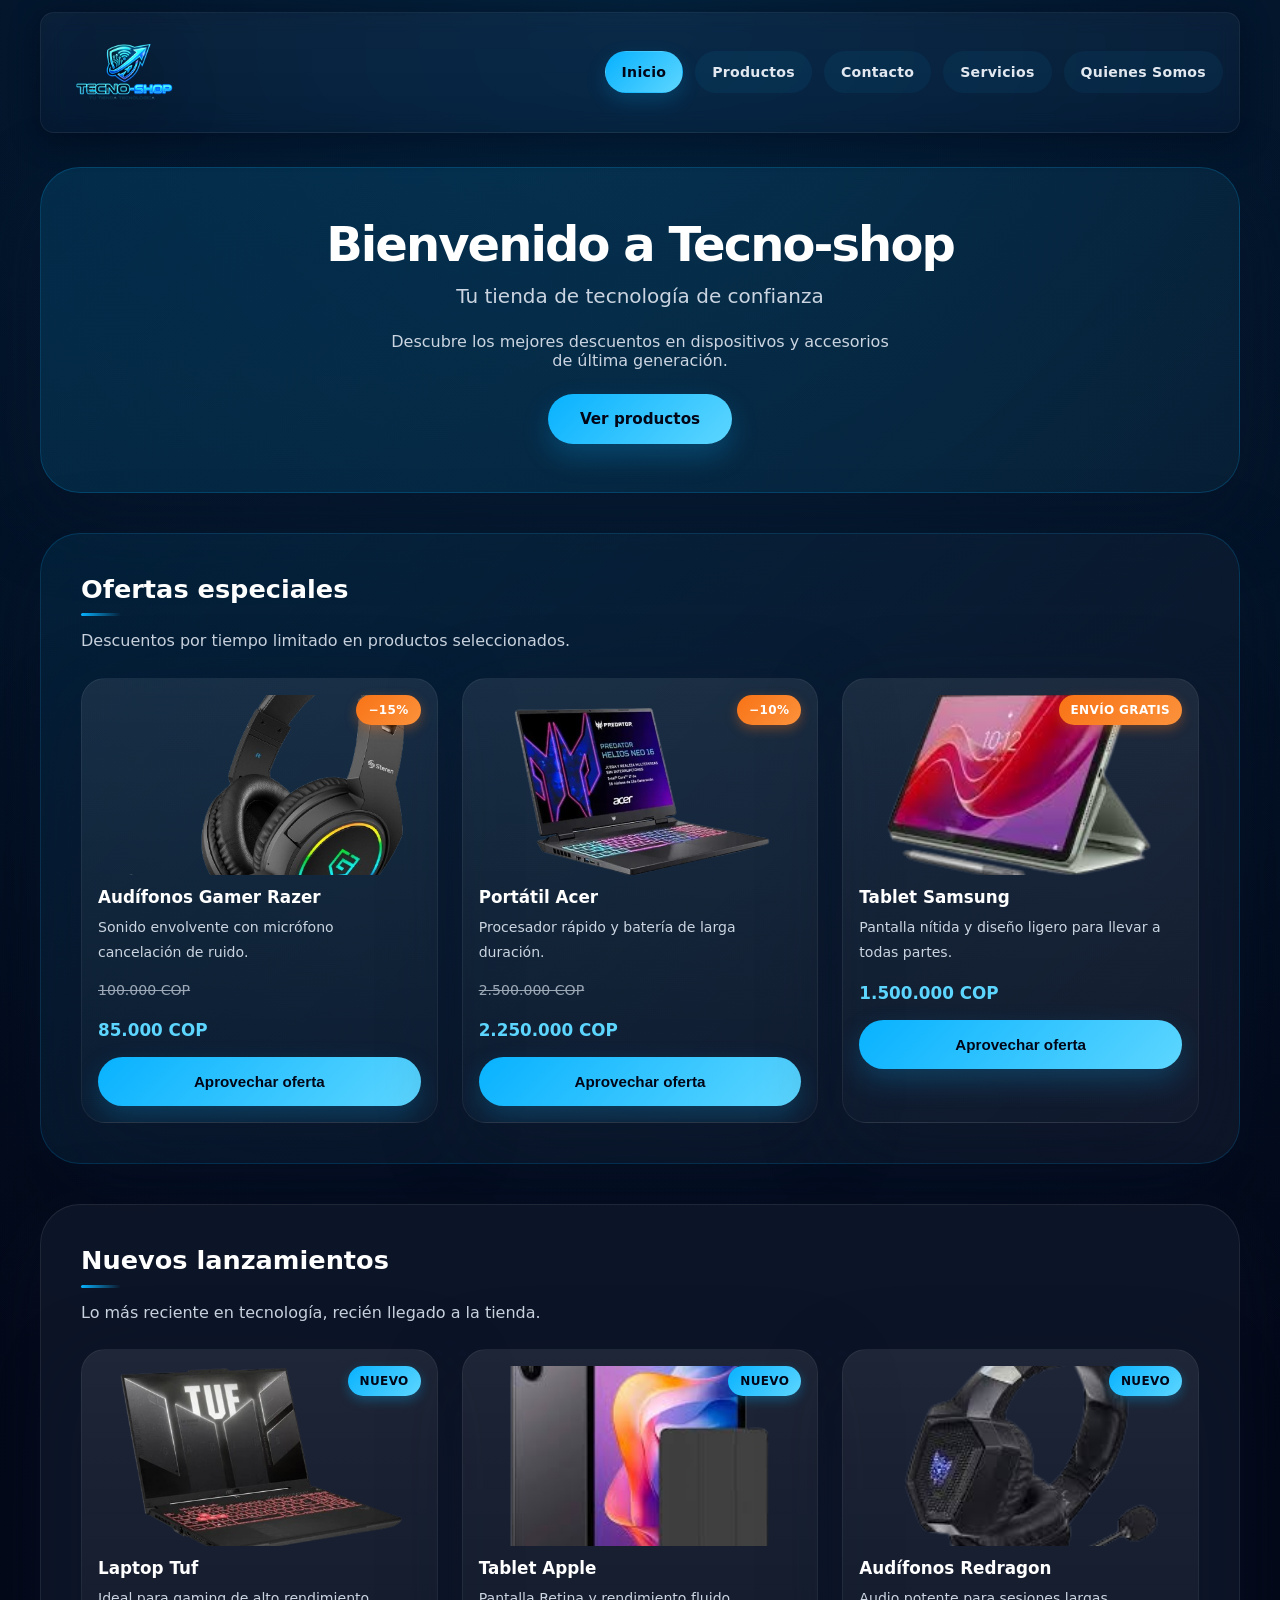
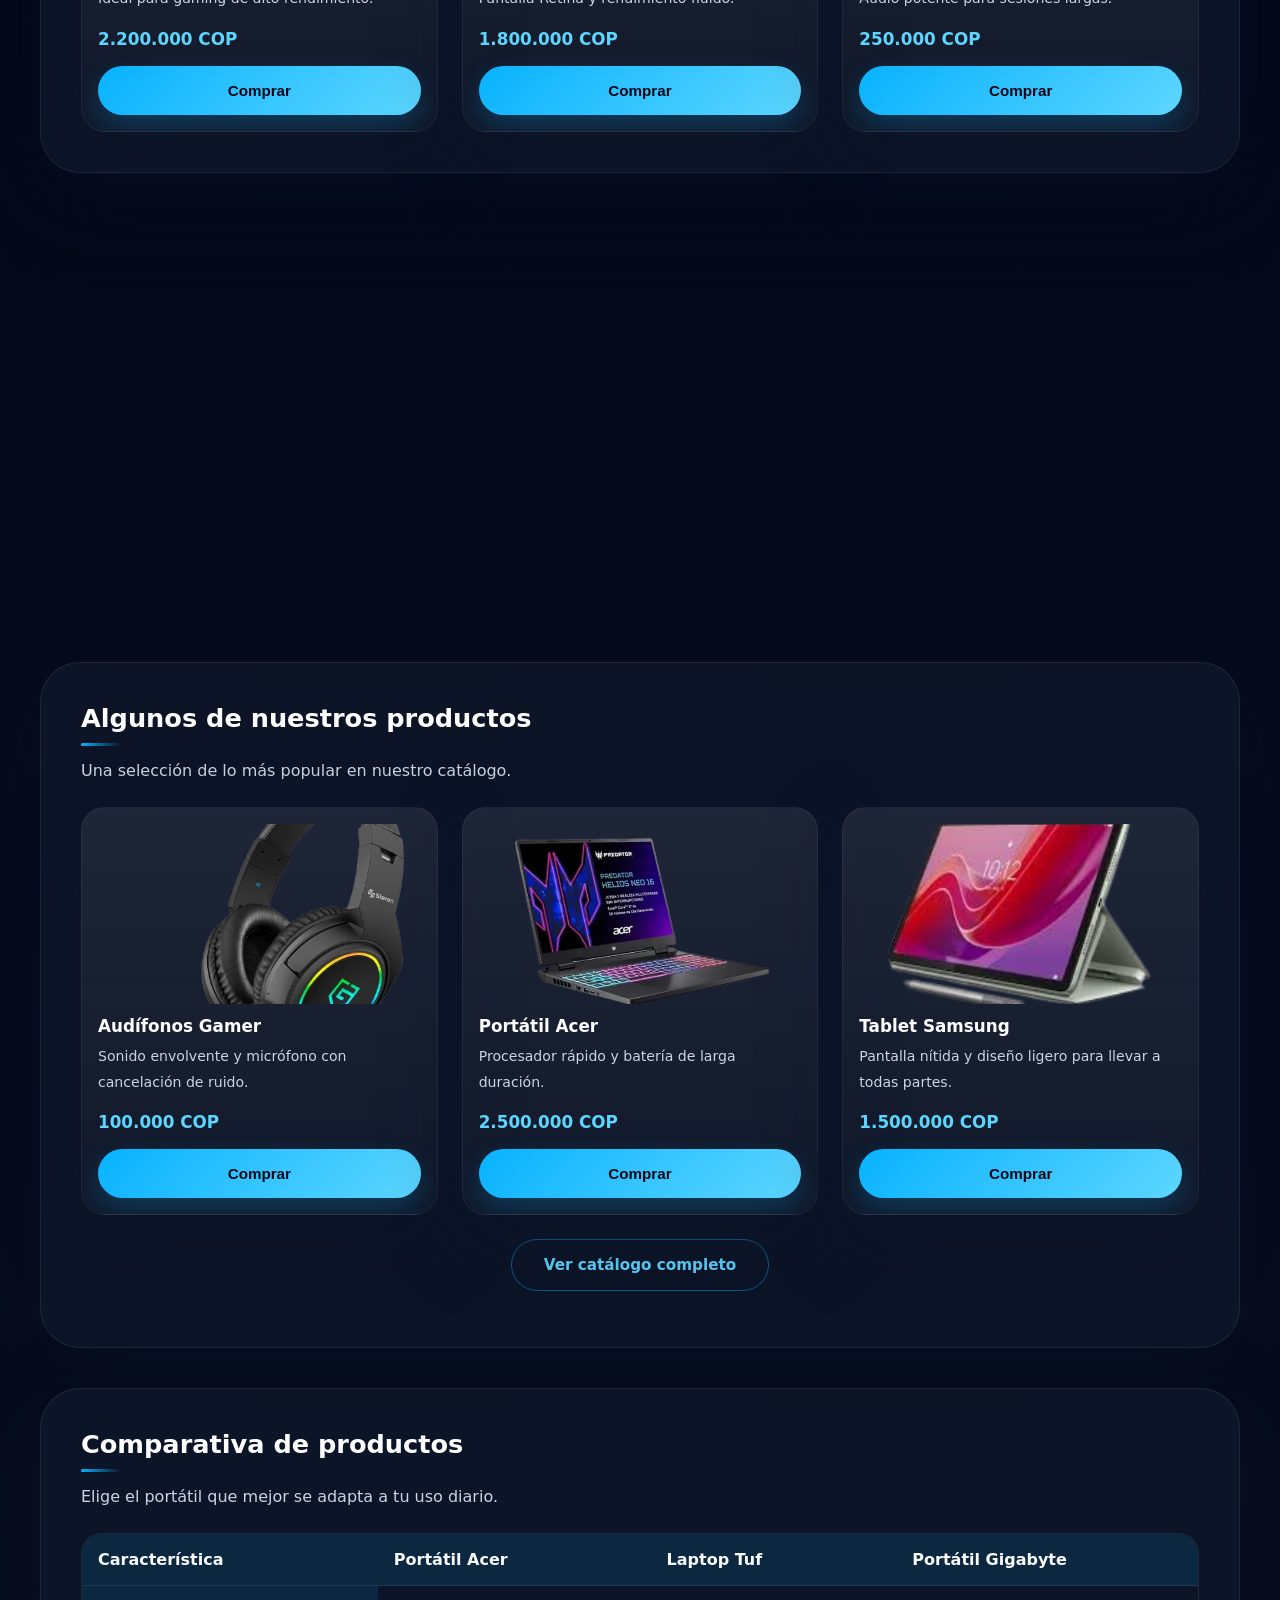
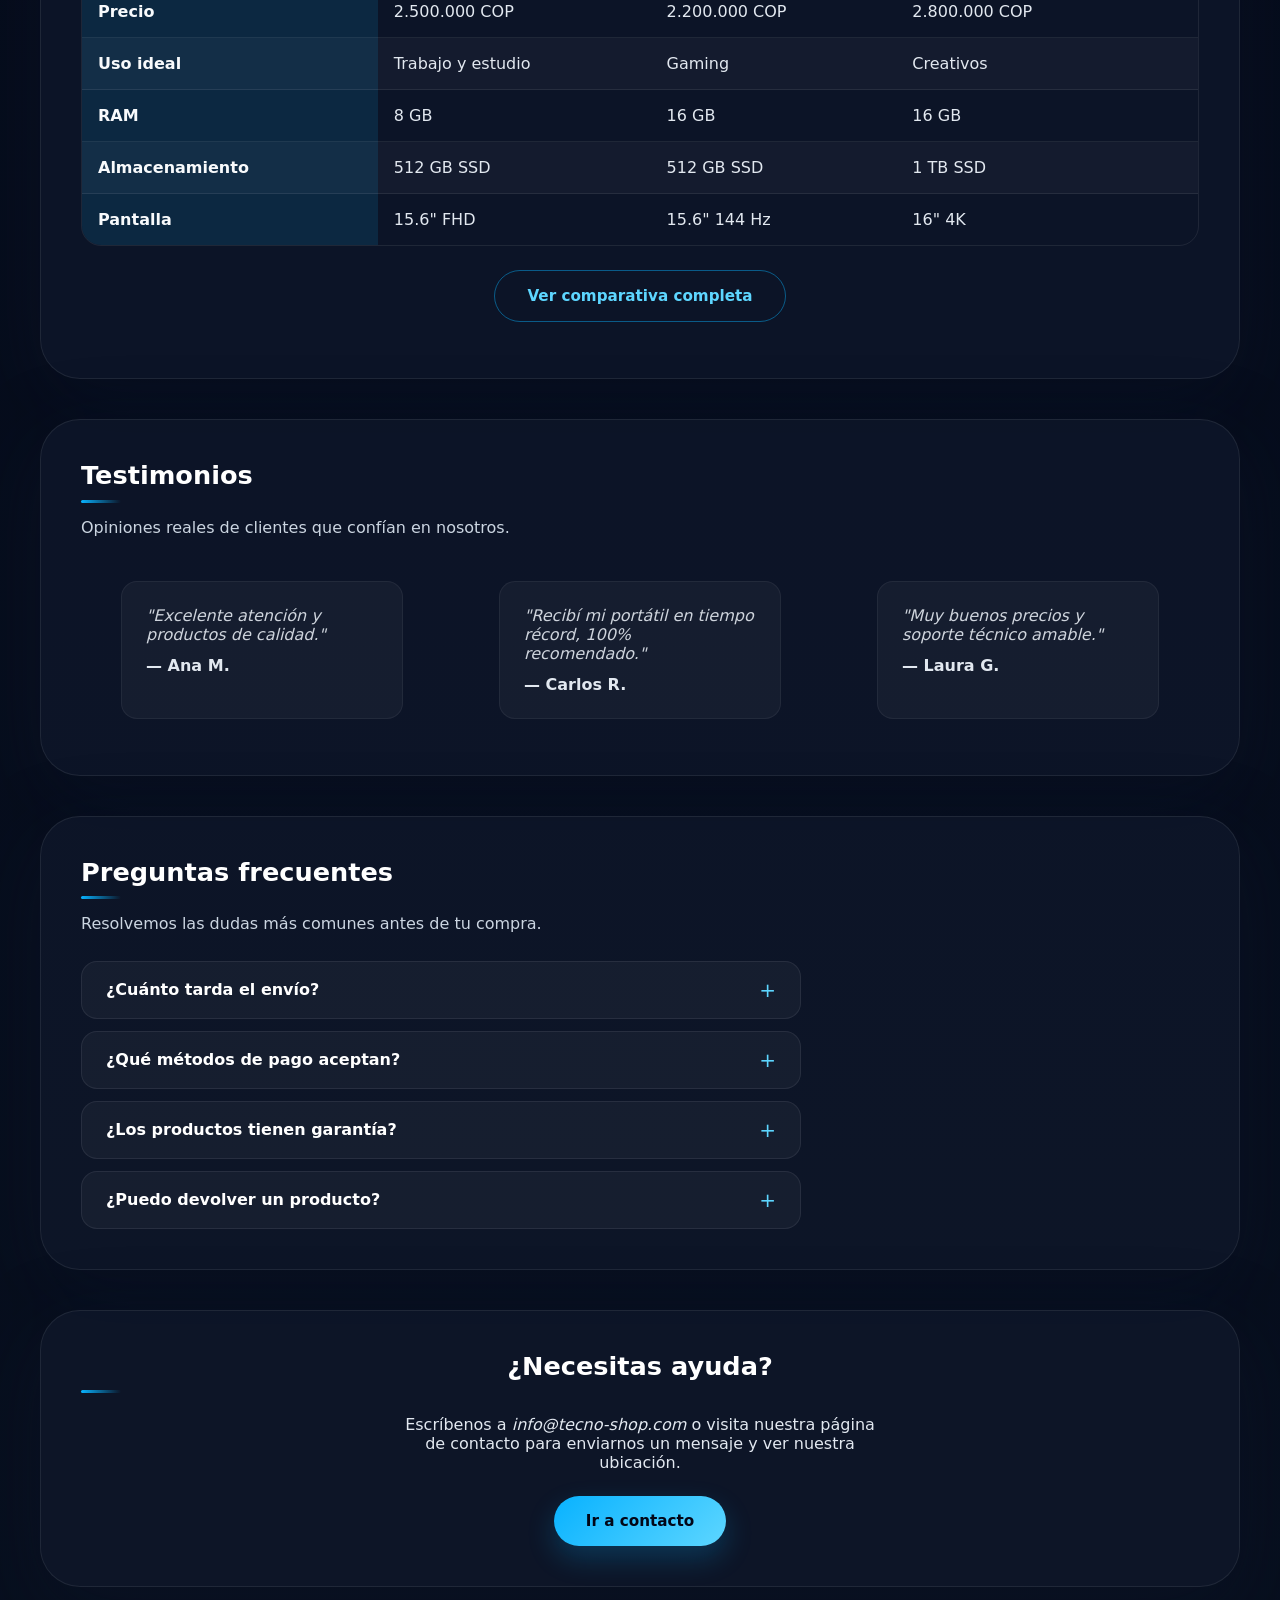
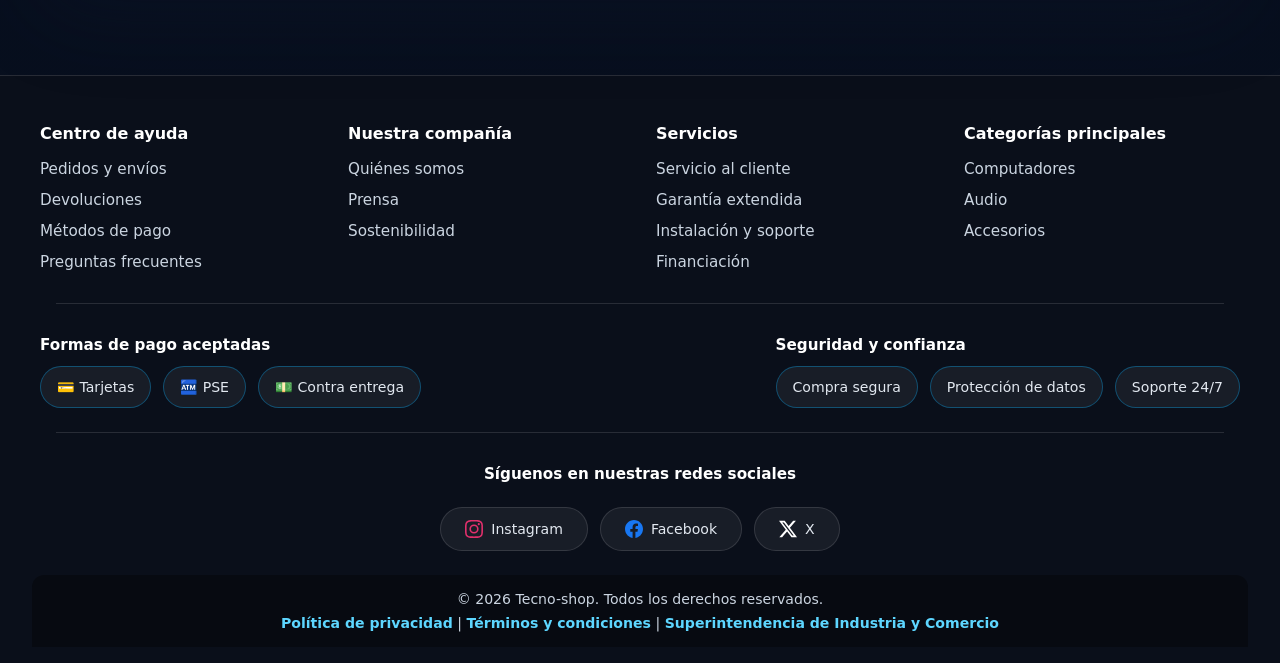
==== commit b997f48e: "Organizacion de css se creo un css especifico para cada html de la pagina para tener una mejor optim" ====
--- a/index.html
+++ b/index.html
@@ -20,7 +20,8 @@
         <meta property="twitter:image" content="https://tecno-shop.com/img/logo.png" />
         
         <title>Inicio | Tecno-shop</title>
-        <link rel="stylesheet" href="css/style.css" />
+        <link rel="stylesheet" href="css/base.css" />
+        <link rel="stylesheet" href="css/index.css" />
     </head>
     <body>
         <a href="#main" class="skip-link">Saltar al contenido</a>
--- a/css/base.css
+++ b/css/base.css
@@ -0,0 +1,932 @@
+/* ========================================
+   CSS CUSTOM PROPERTIES (THEMING)
+   ======================================== */
+:root {
+    /* Colors */
+    --bg: #0f172a;
+    --surface: rgba(15, 23, 42, 0.85);
+    --surface-strong: rgba(255, 255, 255, 0.08);
+    --accent: #08b2ff;
+    --accent-soft: #5dd6ff;
+    --text: #e2e8f0;
+    --muted: #cbd5e1;
+    --footer-bg: #0a0f1a;
+    --footer-border: rgba(255, 255, 255, 0.12);
+
+    /* Spacing Scale (8px base unit) */
+    --space-xs: 0.5rem;    /* 8px */
+    --space-sm: 0.75rem;   /* 12px */
+    --space-md: 1rem;      /* 16px */
+    --space-lg: 1.5rem;    /* 24px */
+    --space-xl: 2rem;      /* 32px */
+    --space-2xl: 2.5rem;   /* 40px */
+    --space-3xl: 3rem;     /* 48px */
+    --space-4xl: 4rem;     /* 64px */
+
+    /* Border Radius */
+    --radius-sm: 8px;
+    --radius-md: 12px;
+    --radius-lg: 14px;
+    --radius-xl: 16px;
+    --radius-2xl: 20px;
+    --radius-3xl: 24px;
+    --radius-full: 999px;
+
+    /* Typography */
+    --font-family: system-ui, -apple-system, BlinkMacSystemFont, "Segoe UI", sans-serif;
+    --font-size-sm: 0.88rem;
+    --font-size-base: 0.95rem;
+    --font-size-lg: 1rem;
+    --font-size-xl: 1.05rem;
+    --font-size-2xl: 1.1rem;
+    --font-size-3xl: 1.25rem;
+    --font-size-4xl: 1.4rem;
+    --font-size-5xl: 1.75rem;
+    --font-size-6xl: 2rem;
+    --font-size-7xl: 2.5rem;
+    --font-size-8xl: 3rem;
+
+    /* Shadows */
+    --shadow-sm: 0 6px 30px rgba(2, 6, 23, 0.45);
+    --shadow-md: 0 12px 28px rgba(8, 178, 255, 0.22);
+    --shadow-lg: 0 24px 80px rgba(15, 23, 42, 0.35);
+    --shadow-xl: 0 32px 72px rgba(0, 0, 0, 0.3);
+
+    /* Transitions */
+    --transition-fast: 0.2s ease;
+    --transition-base: 0.25s ease;
+    --transition-slow: 0.32s ease;
+    --transition-slower: 0.38s cubic-bezier(0.4, 0, 0.2, 1);
+    --transition-smooth: 0.3s cubic-bezier(0.25, 0.46, 0.45, 0.94);
+
+    /* Touch targets (WCAG) */
+    --touch-min: 44px;
+
+    /* Z-index */
+    --z-skip: 100;
+    --z-header: 30;
+}
+
+/* ========================================
+   BASE STYLES & RESET
+   ======================================== */
+* {
+    box-sizing: border-box;
+}
+
+html {
+    scroll-behavior: smooth;
+}
+
+body {
+    margin: 0;
+    min-height: 100vh;
+    font-family: var(--font-family);
+    color: var(--text);
+    background:
+        radial-gradient(
+            circle at top,
+            rgba(8, 178, 255, 0.16),
+            transparent 27%
+        ),
+        linear-gradient(180deg, #020617 0%, #08101f 100%);
+}
+
+::selection {
+    background: rgba(8, 178, 255, 0.24);
+}
+
+/* ========================================
+   ACCESSIBILITY - SKIP LINK
+   ======================================== */
+.skip-link {
+    position: absolute;
+    top: -100%;
+    left: var(--space-md);
+    z-index: var(--z-skip);
+    padding: var(--space-sm) var(--space-lg);
+    background: var(--accent);
+    color: #020617;
+    font-weight: 700;
+    text-decoration: none;
+    border-radius: 0 0 var(--radius-md) var(--radius-md);
+    transition: top var(--transition-fast);
+}
+
+.skip-link:focus {
+    top: 0;
+    outline: 3px solid var(--accent-soft);
+    outline-offset: 2px;
+}
+
+/* ========================================
+   ANIMATIONS
+   ======================================== */
+@keyframes fadeInUp {
+    from {
+        opacity: 0;
+        transform: translateY(12px);
+    }
+    to {
+        opacity: 1;
+        transform: translateY(0);
+    }
+}
+
+.animate-in {
+    animation: fadeInUp 0.5s var(--transition-smooth) both;
+}
+
+.animate-in-delay-1 {
+    animation-delay: 0.08s;
+}
+.animate-in-delay-2 {
+    animation-delay: 0.16s;
+}
+.animate-in-delay-3 {
+    animation-delay: 0.24s;
+}
+
+/* Scroll reveal — sutil, una sola vez */
+.reveal {
+    opacity: 0;
+    transform: translateY(14px);
+    transition:
+        opacity 0.55s var(--transition-smooth),
+        transform 0.55s var(--transition-smooth);
+}
+
+.reveal.is-visible {
+    opacity: 1;
+    transform: translateY(0);
+}
+
+/* ========================================
+   REDUCED MOTION SUPPORT
+   ======================================== */
+@media (prefers-reduced-motion: reduce) {
+    html {
+        scroll-behavior: auto;
+    }
+
+    .animate-in,
+    .animate-in-delay-1,
+    .animate-in-delay-2,
+    .animate-in-delay-3 {
+        animation: none;
+    }
+
+    .reveal {
+        opacity: 1;
+        transform: none;
+        transition: none;
+    }
+
+    *,
+    *::before,
+    *::after {
+        transition-duration: 0.01ms !important;
+    }
+}
+
+/* ========================================
+   HEADER & NAVIGATION
+   ======================================== */
+.header-scroll-wrap {
+    position: sticky;
+    top: var(--space-sm);
+    z-index: var(--z-header);
+    width: min(1200px, calc(100% - var(--space-xl)));
+    margin: 6px auto 0;
+}
+
+header,
+.header-bar {
+    width: 100%;
+    background: linear-gradient(
+        180deg,
+        rgba(255, 255, 255, 0.04),
+        rgba(255, 255, 255, 0.02)
+    );
+    border: 1px solid rgba(255, 255, 255, 0.06);
+    backdrop-filter: blur(10px) saturate(120%);
+    -webkit-backdrop-filter: blur(10px) saturate(120%);
+    box-shadow: var(--shadow-sm);
+    padding: var(--space-md) 0;
+    border-radius: var(--radius-lg);
+    will-change: transform, opacity;
+    transition:
+        transform var(--transition-slower),
+        opacity var(--transition-slow),
+        visibility var(--transition-slow);
+}
+
+.header-bar.header-bar--hidden {
+    transform: translateY(calc(-100% - 14px));
+    opacity: 0;
+    visibility: hidden;
+    pointer-events: none;
+}
+
+@media (prefers-reduced-motion: reduce) {
+    .header-bar {
+        transition: none;
+    }
+
+    .header-bar.header-bar--hidden {
+        transform: none;
+        opacity: 1;
+        visibility: visible;
+        pointer-events: auto;
+    }
+}
+
+.header-inner {
+    width: min(1200px, calc(100% - var(--space-xl)));
+    margin: 0 auto;
+    display: flex;
+    align-items: center;
+    gap: var(--space-md);
+    justify-content: space-between;
+    position: relative;
+}
+
+.logo-link {
+    display: flex;
+    align-items: center;
+    text-decoration: none;
+    border-radius: var(--radius-sm);
+}
+
+.logo-link:focus-visible {
+    outline: 2px solid var(--accent);
+    outline-offset: 4px;
+}
+
+.logo {
+    max-width: 130px;
+    height: auto;
+    display: block;
+    filter: drop-shadow(0 12px 28px rgba(0, 0, 0, 0.35));
+}
+
+/* Menú hamburguesa (solo CSS) */
+.nav-toggle {
+    position: absolute;
+    opacity: 0;
+    width: 0;
+    height: 0;
+    pointer-events: none;
+}
+
+.nav-toggle-label {
+    display: none;
+    flex-direction: column;
+    justify-content: center;
+    gap: 5px;
+    width: 44px;
+    height: 44px;
+    padding: var(--space-sm);
+    cursor: pointer;
+    border-radius: var(--radius-md);
+    border: 1px solid rgba(255, 255, 255, 0.1);
+    background: rgba(255, 255, 255, 0.04);
+}
+
+.nav-toggle-label span {
+    display: block;
+    width: 22px;
+    height: 2px;
+    background: var(--text);
+    border-radius: 2px;
+    transition:
+        transform var(--transition-base),
+        opacity var(--transition-base);
+}
+
+.nav-toggle:checked + .nav-toggle-label span:nth-child(1) {
+    transform: translateY(7px) rotate(45deg);
+}
+
+.nav-toggle:checked + .nav-toggle-label span:nth-child(2) {
+    opacity: 0;
+}
+
+.nav-toggle:checked + .nav-toggle-label span:nth-child(3) {
+    transform: translateY(-7px) rotate(-45deg);
+}
+
+.header-right {
+    display: flex;
+    align-items: center;
+}
+
+nav ul {
+    display: flex;
+    flex-wrap: wrap;
+    justify-content: flex-end;
+    gap: var(--space-sm);
+    margin: 0;
+    padding: 0;
+    list-style: none;
+}
+
+nav a {
+    display: inline-flex;
+    align-items: center;
+    justify-content: center;
+    padding: var(--space-sm) var(--space-md);
+    color: var(--text);
+    text-decoration: none;
+    font-weight: 600;
+    font-size: var(--font-size-sm);
+    letter-spacing: 0.02em;
+    border-radius: var(--radius-full);
+    background: rgba(8, 178, 255, 0.06);
+    border: 1px solid transparent;
+    transition:
+        transform var(--transition-base),
+        background var(--transition-base),
+        color var(--transition-base),
+        box-shadow var(--transition-base);
+}
+
+nav a:hover,
+nav a:focus-visible {
+    color: #020617;
+    background: linear-gradient(135deg, var(--accent), var(--accent-soft));
+    transform: translateY(-1px);
+    box-shadow: 0 12px 24px rgba(8, 178, 255, 0.2);
+}
+
+nav a[aria-current="page"] {
+    color: #020617;
+    background: linear-gradient(135deg, var(--accent), var(--accent-soft));
+    box-shadow: 0 8px 20px rgba(8, 178, 255, 0.18);
+}
+
+/* ========================================
+   MAIN LAYOUT
+   ======================================== */
+main {
+    width: min(1200px, calc(100% - var(--space-xl)));
+    margin: 0 auto;
+    padding: var(--space-2xl) 0 var(--space-3xl);
+}
+
+.page-header {
+    margin-bottom: var(--space-2xl);
+    padding: var(--space-2xl) var(--space-2xl);
+    border-radius: var(--space-2xl);
+    background: var(--surface);
+    border: 1px solid var(--surface-strong);
+    box-shadow: var(--shadow-lg);
+}
+
+.page-header h1 {
+    margin: 0 0 var(--space-sm);
+    font-size: clamp(var(--font-size-5xl), 3vw, var(--font-size-7xl));
+    letter-spacing: -0.03em;
+    color: #fff;
+    text-align: center;
+}
+
+.page-subtitle {
+    margin: 0;
+    color: var(--muted);
+    font-size: clamp(var(--font-size-lg), 2vw, var(--font-size-3xl));
+    text-align: center;
+}
+
+section {
+    margin-bottom: var(--space-2xl);
+    padding: var(--space-2xl);
+    border-radius: var(--space-2xl);
+    background: var(--surface);
+    border: 1px solid var(--surface-strong);
+    box-shadow: var(--shadow-lg);
+}
+
+section h2 {
+    margin-top: 0;
+    font-size: clamp(var(--font-size-4xl), 2vw, var(--font-size-5xl));
+    color: #ffffff;
+}
+
+.section-heading {
+    margin-bottom: var(--space-lg);
+}
+
+.section-heading h2 {
+    margin-bottom: var(--space-sm);
+}
+
+.section-lead {
+    margin: 0;
+    max-width: 560px;
+    color: var(--muted);
+    font-size: var(--font-size-lg);
+    line-height: 1.6;
+}
+
+.section-highlight {
+    background: linear-gradient(
+        135deg,
+        rgba(8, 178, 255, 0.08),
+        rgba(15, 23, 42, 0.92)
+    );
+    border-color: rgba(8, 178, 255, 0.18);
+}
+
+section h2::after {
+    content: "";
+    display: block;
+    width: var(--space-2xl);
+    height: 3px;
+    margin-top: 0.6rem;
+    border-radius: 2px;
+    background: linear-gradient(90deg, var(--accent), transparent);
+}
+
+article p,
+article li,
+article em {
+    color: var(--muted);
+    line-height: 1.8;
+}
+
+article ul {
+    margin: var(--space-md) 0;
+    padding-left: 1.4rem;
+}
+
+article ul li {
+    margin-bottom: var(--space-sm);
+}
+
+/* ========================================
+   BUTTONS
+   ======================================== */
+button,
+.button {
+    display: inline-flex;
+    align-items: center;
+    justify-content: center;
+    min-height: var(--touch-min);
+    padding: var(--space-md) var(--space-xl);
+    border: none;
+    border-radius: var(--radius-full);
+    background: linear-gradient(135deg, var(--accent), var(--accent-soft));
+    color: #020617;
+    font-weight: 700;
+    font-size: var(--font-size-base);
+    text-decoration: none;
+    cursor: pointer;
+    transition:
+        transform var(--transition-smooth),
+        background var(--transition-smooth),
+        box-shadow var(--transition-smooth),
+        color var(--transition-smooth);
+    box-shadow: var(--shadow-md);
+}
+
+button:hover,
+button:focus-visible,
+.button:hover,
+.button:focus-visible {
+    transform: translateY(-2px);
+    background: linear-gradient(135deg, var(--accent-soft), var(--accent));
+    box-shadow: 0 14px 32px rgba(8, 178, 255, 0.28);
+}
+
+button:active,
+.button:active {
+    transform: translateY(0);
+    transition-duration: 0.1s;
+}
+
+.button-secondary {
+    background: transparent;
+    color: var(--accent-soft);
+    border: 1px solid rgba(8, 178, 255, 0.45);
+    box-shadow: none;
+}
+
+.button-secondary:hover,
+.button-secondary:focus-visible {
+    background: rgba(8, 178, 255, 0.1);
+    color: #fff;
+}
+
+button[type="submit"] {
+    width: fit-content;
+}
+
+/* ========================================
+   FORMS
+   ======================================== */
+form {
+    display: grid;
+    gap: var(--space-md);
+    margin-top: var(--space-lg);
+    max-width: 560px;
+    text-align: center;
+}
+
+form label {
+    display: block;
+    font-weight: 600;
+    margin-bottom: var(--space-xs);
+}
+
+form input,
+form textarea {
+    width: 100%;
+    padding: var(--space-md) var(--space-md);
+    border: 1px solid rgba(255, 255, 255, 0.14);
+    border-radius: var(--radius-xl);
+    background: rgba(15, 23, 42, 0.95);
+    color: #fff;
+    font-family: inherit;
+    transition:
+        border-color var(--transition-base),
+        box-shadow var(--transition-base);
+    resize: vertical;
+}
+
+form textarea {
+    min-height: 160px;
+}
+
+form input:focus,
+form textarea:focus {
+    outline: none;
+    border-color: var(--accent);
+    box-shadow: 0 0 0 4px rgba(8, 178, 255, 0.12)
+}
+
+/* ========================================
+   TABLES
+   ======================================== */
+.table-wrapper {
+    overflow-x: auto;
+    -webkit-overflow-scrolling: touch;
+    margin-top: var(--space-md);
+    border-radius: var(--radius-2xl);
+    border: 1px solid rgba(255, 255, 255, 0.08);
+    max-width: 100%;
+}
+
+.table-scroll-hint {
+    display: none;
+    margin: 0 0 var(--space-sm);
+    font-size: var(--font-size-sm);
+    color: var(--muted);
+    text-align: center;
+}
+
+table {
+    width: 100%;
+    min-width: 520px;
+    border-collapse: collapse;
+}
+
+table th,
+table td {
+    padding: var(--space-md) var(--space-md);
+    text-align: left;
+}
+
+table th {
+    background: rgba(8, 178, 255, 0.12);
+    color: #f8fafc;
+    font-weight: 700;
+}
+
+table tr {
+    border-bottom: 1px solid rgba(255, 255, 255, 0.08);
+}
+
+table tbody tr:nth-child(even) {
+    background: rgba(255, 255, 255, 0.03);
+}
+
+table tbody tr:hover {
+    background: rgba(8, 178, 255, 0.06);
+}
+
+table tbody tr:last-child {
+    border-bottom: none;
+}
+
+.visually-hidden {
+    position: absolute;
+    width: 1px;
+    height: 1px;
+    padding: 0;
+    margin: -1px;
+    overflow: hidden;
+    clip: rect(0, 0, 0, 0);
+    white-space: nowrap;
+    border: 0;
+}
+
+/* ========================================
+   FOOTER
+   ======================================== */
+.site-footer {
+    background: var(--footer-bg);
+    color: var(--text);
+    padding: var(--space-3xl) var(--space-xl) var(--space-md);
+    border-top: 1px solid var(--footer-border);
+}
+
+.footer-top {
+    display: grid;
+    grid-template-columns: repeat(4, minmax(160px, 1fr));
+    gap: var(--space-xl);
+    max-width: 1200px;
+    margin: 0 auto var(--space-xl);
+}
+
+.footer-column h4 {
+    margin: 0 0 var(--space-md);
+    font-size: var(--font-size-lg);
+    font-weight: 700;
+    color: #ffffff;
+}
+
+.footer-column ul {
+    list-style: none;
+    padding: 0;
+    margin: 0;
+    display: grid;
+    gap: var(--space-sm);
+}
+
+.footer-column a {
+    color: var(--muted);
+    text-decoration: none;
+    font-size: var(--font-size-base);
+    transition: color var(--transition-fast);
+}
+
+.footer-column a:hover,
+.footer-column a:focus-visible {
+    color: var(--accent-soft);
+}
+
+.footer-divider {
+    width: min(1200px, calc(100% - var(--space-3xl)));
+    height: 1px;
+    background: var(--footer-border);
+    margin: 0 auto var(--space-xl);
+}
+
+.footer-middle {
+    max-width: 1200px;
+    margin: 0 auto var(--space-lg);
+    display: flex;
+    justify-content: space-between;
+    flex-wrap: wrap;
+    gap: var(--space-lg);
+    align-items: flex-start;
+}
+
+.footer-section-heading {
+    display: block;
+    font-size: var(--font-size-base);
+    font-weight: 700;
+    color: #ffffff;
+    margin-bottom: var(--space-sm);
+}
+
+.footer-payment-list,
+.footer-security-list {
+    display: flex;
+    flex-wrap: wrap;
+    gap: var(--space-sm);
+    align-items: center;
+}
+
+.payment-icon,
+.security-badge {
+    display: inline-flex;
+    align-items: center;
+    justify-content: center;
+    background: rgba(255, 255, 255, 0.06);
+    border: 1px solid rgba(8, 178, 255, 0.35);
+    color: var(--text);
+    padding: var(--space-sm) var(--space-md);
+    border-radius: var(--radius-full);
+    font-size: var(--font-size-sm);
+}
+
+.footer-container {
+    display: flex;
+    justify-content: center;
+    max-width: 1200px;
+    margin: 0 auto var(--space-lg);
+    padding: 0 var(--space-md);
+}
+
+.footer-section {
+    display: flex;
+    flex-direction: column;
+    align-items: center;
+    text-align: center;
+    gap: var(--space-sm);
+}
+
+.footer-grid-links {
+    display: flex;
+    flex-wrap: wrap;
+    gap: var(--space-sm);
+    justify-content: center;
+}
+
+.social-pill {
+    display: inline-flex;
+    align-items: center;
+    gap: var(--space-xs);
+    background: rgba(255, 255, 255, 0.06);
+    padding: var(--space-sm) var(--space-lg);
+    border-radius: var(--radius-full);
+    border: 1px solid rgba(255, 255, 255, 0.12);
+    text-decoration: none;
+    color: var(--text);
+    font-size: var(--font-size-sm);
+    font-weight: 500;
+    transition:
+        background var(--transition-fast),
+        transform var(--transition-fast),
+        border-color var(--transition-fast);
+}
+
+.social-pill:hover,
+.social-pill:focus-visible {
+    background: rgba(8, 178, 255, 0.12);
+    border-color: rgba(8, 178, 255, 0.4);
+    transform: translateY(-2px);
+}
+
+.social-icon {
+    width: 18px;
+    height: 18px;
+    flex-shrink: 0;
+}
+
+.footer-bottom {
+    background: rgba(0, 0, 0, 0.35);
+    padding: var(--space-md);
+    margin-top: var(--space-lg);
+    text-align: center;
+    border-radius: var(--radius-md) var(--radius-md) 0 0;
+}
+
+.footer-copy,
+.footer-legal {
+    margin: 0;
+    color: var(--muted);
+    font-size: var(--font-size-sm);
+}
+
+.footer-legal {
+    margin-top: var(--space-xs);
+}
+
+.footer-legal a {
+    color: var(--accent-soft);
+    text-decoration: none;
+    font-weight: 600;
+}
+
+.footer-legal a:hover,
+.footer-legal a:focus-visible {
+    text-decoration: underline;
+}
+
+/* ========================================
+   RESPONSIVE DESIGN
+   ======================================== */
+@media (max-width: 900px) {
+    .nav-toggle-label {
+        display: flex;
+        margin-left: auto;
+    }
+
+    .header-right {
+        position: absolute;
+        top: calc(100% + var(--space-sm));
+        left: 0;
+        right: 0;
+        flex-direction: column;
+        background: rgba(8, 16, 31, 0.98);
+        border: 1px solid rgba(255, 255, 255, 0.08);
+        border-radius: var(--radius-xl);
+        padding: 0;
+        max-height: 0;
+        overflow: hidden;
+        opacity: 0;
+        transition:
+            max-height 0.35s ease,
+            opacity var(--transition-base),
+            padding var(--transition-fast);
+        box-shadow: 0 20px 40px rgba(0, 0, 0, 0.4);
+    }
+
+    .nav-toggle:checked ~ .header-right {
+        max-height: 360px;
+        opacity: 1;
+        padding: var(--space-sm);
+    }
+
+    nav ul {
+        flex-direction: column;
+        width: 100%;
+        gap: var(--space-sm);
+    }
+
+    nav a {
+        width: 100%;
+        justify-content: center;
+    }
+
+    main {
+        width: calc(100% - var(--space-lg));
+        padding: var(--space-xl) 0 var(--space-2xl);
+    }
+
+    .header-scroll-wrap {
+        width: calc(100% - var(--space-lg));
+    }
+
+    section,
+    .page-header,
+    .banner {
+        padding: var(--space-lg) var(--space-md);
+        margin-bottom: var(--space-lg);
+        border-radius: var(--radius-xl);
+    }
+
+    .section-heading {
+        margin-bottom: var(--space-md);
+    }
+
+    .section-lead {
+        font-size: var(--font-size-base);
+    }
+
+    .footer-top {
+        grid-template-columns: 1fr;
+        gap: var(--space-lg);
+    }
+
+    .site-footer {
+        padding: var(--space-2xl) var(--space-md) var(--space-md);
+    }
+
+    .table-scroll-hint {
+        display: block;
+    }
+
+    .table-wrapper {
+        margin-left: calc(-1 * var(--space-xs));
+        margin-right: calc(-1 * var(--space-xs));
+        border-radius: var(--radius-lg);
+    }
+
+    table {
+        min-width: 480px;
+    }
+
+    table th,
+    table td {
+        padding: var(--space-sm) var(--space-sm);
+        font-size: var(--font-size-sm);
+        white-space: nowrap;
+    }
+
+    table th:first-child,
+    table td:first-child {
+        position: sticky;
+        left: 0;
+        z-index: 1;
+        background: rgba(15, 23, 42, 0.98);
+        box-shadow: 2px 0 6px rgba(0, 0, 0, 0.2);
+    }
+
+    table thead th:first-child {
+        background: rgba(8, 178, 255, 0.2);
+    }
+
+    nav a {
+        min-height: var(--touch-min);
+        padding: var(--space-md) var(--space-lg);
+    }
+
+    .social-pill {
+        min-height: var(--touch-min);
+        padding: var(--space-md) var(--space-lg);
+    }
+}
--- a/css/index.css
+++ b/css/index.css
@@ -0,0 +1,370 @@
+/* ========================================
+   INDEX PAGE - SPECIFIC STYLES
+   ======================================== */
+
+/* ========================================
+   BANNER HERO SECTION
+   ======================================== */
+.banner {
+    margin-bottom: var(--space-2xl);
+    padding: var(--space-3xl) var(--space-2xl);
+    border-radius: var(--space-2xl);
+    background: linear-gradient(
+        135deg,
+        rgba(8, 178, 255, 0.14),
+        rgba(93, 214, 255, 0.06)
+    );
+    border: 1px solid rgba(8, 178, 255, 0.2);
+    text-align: center;
+    box-shadow: var(--shadow-lg);
+}
+
+.banner h1 {
+    margin: 0 0 var(--space-sm);
+    font-size: clamp(var(--font-size-6xl), 4vw, var(--font-size-8xl));
+    letter-spacing: -0.04em;
+    color: #fff;
+}
+
+.banner-subtitle {
+    margin: 0 0 var(--space-lg);
+    font-size: clamp(var(--font-size-lg), 2vw, var(--font-size-3xl));
+    color: var(--muted);
+}
+
+.banner-inner p {
+    margin: 0 0 var(--space-lg);
+    color: var(--muted);
+    max-width: 520px;
+    margin-left: auto;
+    margin-right: auto;
+}
+
+/* ========================================
+   VALUE PROPOSITIONS
+   ======================================== */
+.value-props-grid {
+    display: grid;
+    grid-template-columns: repeat(auto-fit, minmax(220px, 1fr));
+    gap: var(--space-lg);
+}
+
+.value-card {
+    padding: var(--space-lg);
+    border-radius: var(--radius-2xl);
+    background: rgba(255, 255, 255, 0.04);
+    border: 1px solid rgba(255, 255, 255, 0.08);
+    transition:
+        transform var(--transition-smooth),
+        border-color var(--transition-smooth),
+        box-shadow var(--transition-smooth);
+}
+
+.value-card:hover {
+    transform: translateY(-3px);
+    border-color: rgba(8, 178, 255, 0.35);
+    box-shadow: 0 12px 32px rgba(8, 178, 255, 0.1);
+}
+
+.value-icon {
+    font-size: var(--font-size-7xl);
+    margin-bottom: var(--space-sm);
+    display: block;
+}
+
+.value-card h3 {
+    margin: 0 0 var(--space-sm);
+    font-size: var(--font-size-2xl);
+    color: #fff;
+}
+
+.value-card p {
+    margin: 0;
+    font-size: var(--font-size-base);
+    color: var(--muted);
+}
+
+/* ========================================
+   PRODUCTS GRID
+   ======================================== */
+.products-grid {
+    display: grid;
+    grid-template-columns: repeat(auto-fit, minmax(220px, 1fr));
+    gap: var(--space-lg);
+    margin-top: 0;
+}
+
+.offers-grid {
+    display: grid;
+    grid-template-columns: repeat(auto-fit, minmax(240px, 1fr));
+    gap: var(--space-lg);
+}
+
+.product {
+    position: relative;
+    padding: var(--space-md);
+    overflow: hidden;
+    background: linear-gradient(
+        180deg,
+        rgba(255, 255, 255, 0.08),
+        rgba(255, 255, 255, 0.02)
+    );
+    border-radius: var(--radius-3xl);
+    border: 1px solid rgba(255, 255, 255, 0.06);
+    box-shadow: var(--shadow-lg);
+    transition:
+        transform var(--transition-smooth),
+        box-shadow var(--transition-smooth),
+        border-color var(--transition-smooth);
+}
+
+.product:hover,
+.product:focus-within {
+    transform: translateY(-4px);
+    box-shadow: var(--shadow-xl);
+    border-color: rgba(8, 178, 255, 0.25);
+}
+
+.product img {
+    width: 100%;
+    height: 180px;
+    object-fit: cover;
+    border-radius: var(--radius-lg);
+    display: block;
+    transition: transform var(--transition-smooth);
+}
+
+.product:hover img {
+    transform: scale(1.02);
+}
+
+.offer-badge,
+.new-badge {
+    position: absolute;
+    top: var(--space-md);
+    right: var(--space-md);
+    z-index: 1;
+    padding: var(--space-xs) var(--space-sm);
+    border-radius: var(--radius-full);
+    font-size: 0.75rem;
+    font-weight: 800;
+    letter-spacing: 0.03em;
+    text-transform: uppercase;
+}
+
+.offer-badge {
+    background: linear-gradient(135deg, #f97316, #fb923c);
+    color: #fff;
+    box-shadow: 0 4px 12px rgba(249, 115, 22, 0.35);
+}
+
+.new-badge {
+    background: linear-gradient(135deg, var(--accent), var(--accent-soft));
+    color: #020617;
+    box-shadow: 0 4px 12px rgba(8, 178, 255, 0.3);
+}
+
+.price-old {
+    margin: var(--space-xs) 0 0;
+    font-size: var(--font-size-sm);
+    color: var(--muted);
+    text-decoration: line-through;
+    opacity: 0.75;
+}
+
+.product-placeholder {
+    width: 100%;
+    height: 180px;
+    display: flex;
+    align-items: center;
+    justify-content: center;
+    font-size: var(--font-size-8xl);
+    border-radius: var(--radius-lg);
+    background: rgba(255, 255, 255, 0.05);
+    border: 1px dashed rgba(255, 255, 255, 0.12);
+}
+
+.product-name {
+    margin: var(--space-sm) 0 var(--space-xs);
+    font-size: var(--font-size-xl);
+    color: #fff;
+}
+
+.product-desc {
+    margin: 0 0 var(--space-sm);
+    font-size: var(--font-size-sm);
+    color: var(--muted);
+}
+
+.product .price {
+    font-weight: 800;
+    font-size: var(--font-size-xl);
+    color: var(--accent-soft);
+    margin: var(--space-sm) 0 var(--space-sm);
+}
+
+.product .btn-buy {
+    width: 100%;
+    min-height: var(--touch-min);
+}
+
+.section-cta {
+    margin-top: var(--space-lg);
+    text-align: center;
+}
+
+/* ========================================
+   FAQ
+   ======================================== */
+.faq-list {
+    display: grid;
+    gap: var(--space-sm);
+    max-width: 720px;
+}
+
+.faq-item {
+    border-radius: var(--radius-xl);
+    background: rgba(255, 255, 255, 0.04);
+    border: 1px solid rgba(255, 255, 255, 0.08);
+    overflow: hidden;
+    transition:
+        border-color var(--transition-smooth),
+        background var(--transition-smooth);
+}
+
+.faq-item[open] {
+    border-color: rgba(8, 178, 255, 0.3);
+    background: rgba(8, 178, 255, 0.05);
+}
+
+.faq-item summary {
+    padding: var(--space-md) var(--space-lg);
+    min-height: var(--touch-min);
+    display: flex;
+    align-items: center;
+    font-weight: 700;
+    color: #fff;
+    cursor: pointer;
+    list-style: none;
+    transition: color var(--transition-fast);
+}
+
+.faq-item summary::-webkit-details-marker {
+    display: none;
+}
+
+.faq-item summary::after {
+    content: "+";
+    margin-left: auto;
+    padding-left: var(--space-md);
+    font-size: var(--font-size-3xl);
+    font-weight: 400;
+    color: var(--accent-soft);
+    transition: transform var(--transition-smooth);
+}
+
+.faq-item[open] summary::after {
+    content: "−";
+}
+
+.faq-item summary:hover,
+.faq-item summary:focus-visible {
+    color: var(--accent-soft);
+    outline: none;
+}
+
+.faq-item p {
+    margin: 0;
+    padding: 0 var(--space-lg) var(--space-lg);
+    color: var(--muted);
+    line-height: 1.7;
+    font-size: var(--font-size-base);
+}
+
+/* ========================================
+   TESTIMONIALS
+   ======================================== */
+.testimonials {
+    display: grid;
+    grid-template-columns: repeat(auto-fit, minmax(220px, 1fr));
+    gap: var(--space-md);
+    margin-top: var(--space-md);
+}
+
+.testimonial {
+    padding: var(--space-lg);
+    border-radius: var(--radius-xl);
+    background: rgba(255, 255, 255, 0.04);
+    border: 1px solid rgba(255, 255, 255, 0.06);
+    color: rgba(226, 232, 240, 0.9);
+    font-style: italic;
+    transition:
+        transform var(--transition-smooth),
+        border-color var(--transition-smooth);
+}
+
+.testimonial:hover {
+    transform: translateY(-2px);
+    border-color: rgba(8, 178, 255, 0.2);
+}
+
+.testimonial cite {
+    display: block;
+    margin-top: var(--space-sm);
+    font-style: normal;
+    font-weight: 700;
+    color: var(--text);
+}
+
+/* ========================================
+   CONTACT TEASER
+   ======================================== */
+.contact-teaser {
+    text-align: center;
+}
+
+.contact-teaser p {
+    max-width: 480px;
+    margin: 0 auto var(--space-lg);
+}
+
+/* ========================================
+   COMPARISON TABLE
+   ======================================== */
+.comparison-table table {
+    min-width: 480px;
+}
+
+/* ========================================
+   RESPONSIVE DESIGN - INDEX PAGE
+   ======================================== */
+@media (max-width: 900px) {
+    .products-grid,
+    .offers-grid,
+    .value-props-grid,
+    .testimonials {
+        gap: var(--space-md);
+    }
+
+    .product img,
+    .product-placeholder {
+        height: 160px;
+    }
+
+    .banner {
+        padding: var(--space-xl) var(--space-md);
+    }
+
+    .comparison-table table {
+        min-width: 420px;
+    }
+
+    .faq-item summary {
+        padding: var(--space-md);
+        font-size: var(--font-size-base);
+    }
+
+    .faq-item p {
+        padding: 0 var(--space-md) var(--space-md);
+    }
+}
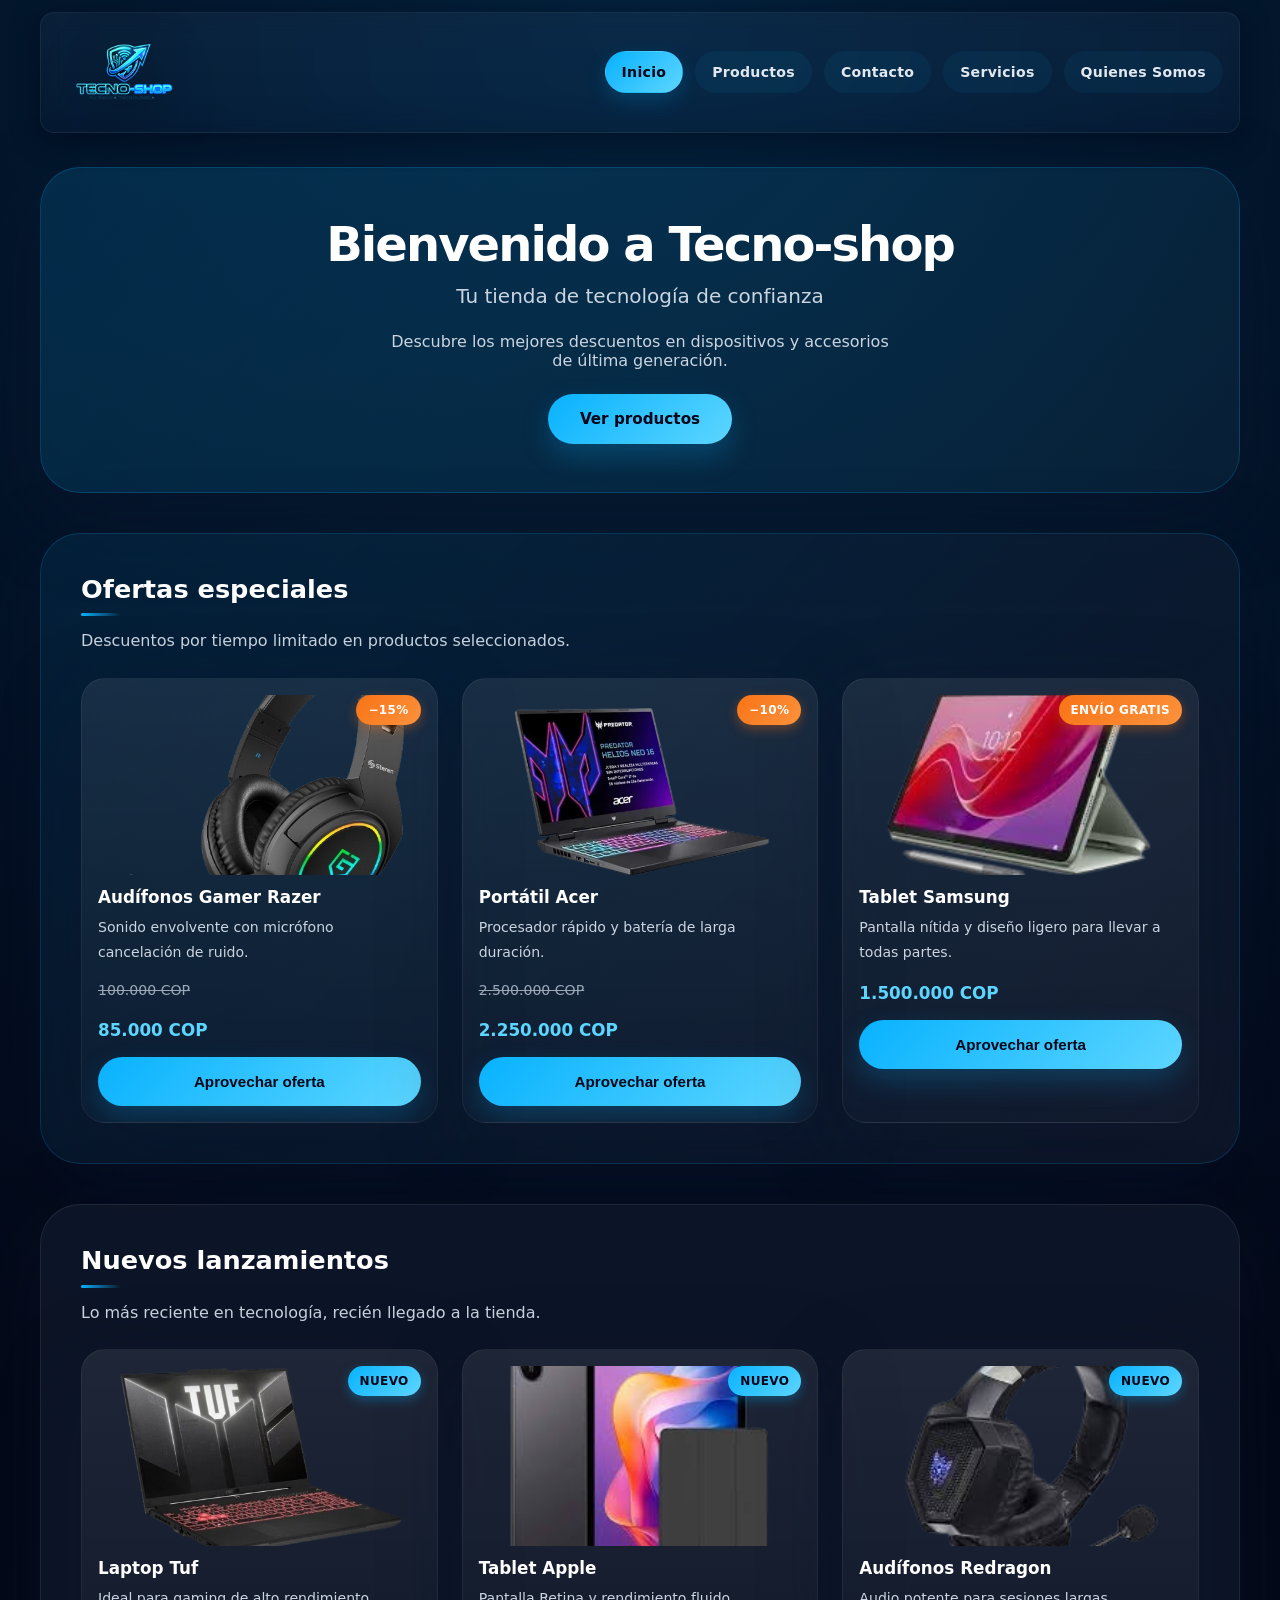
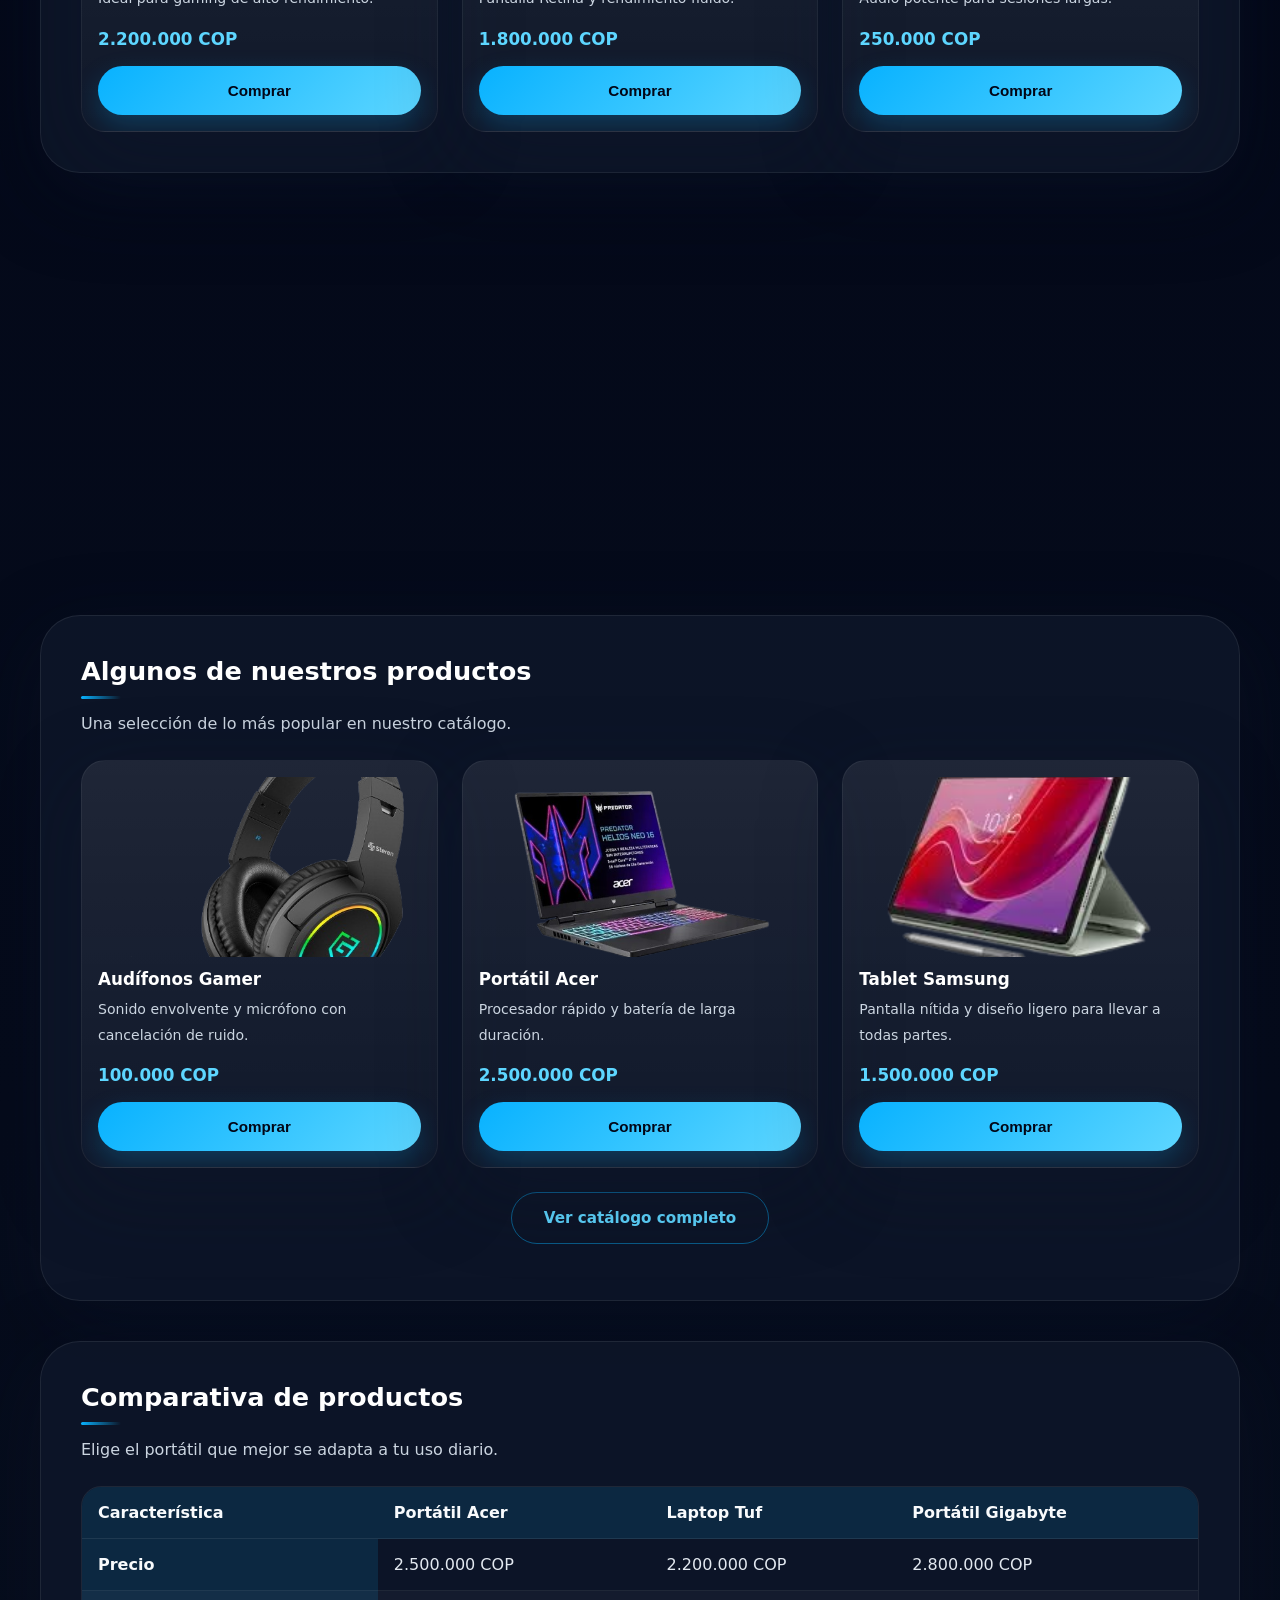
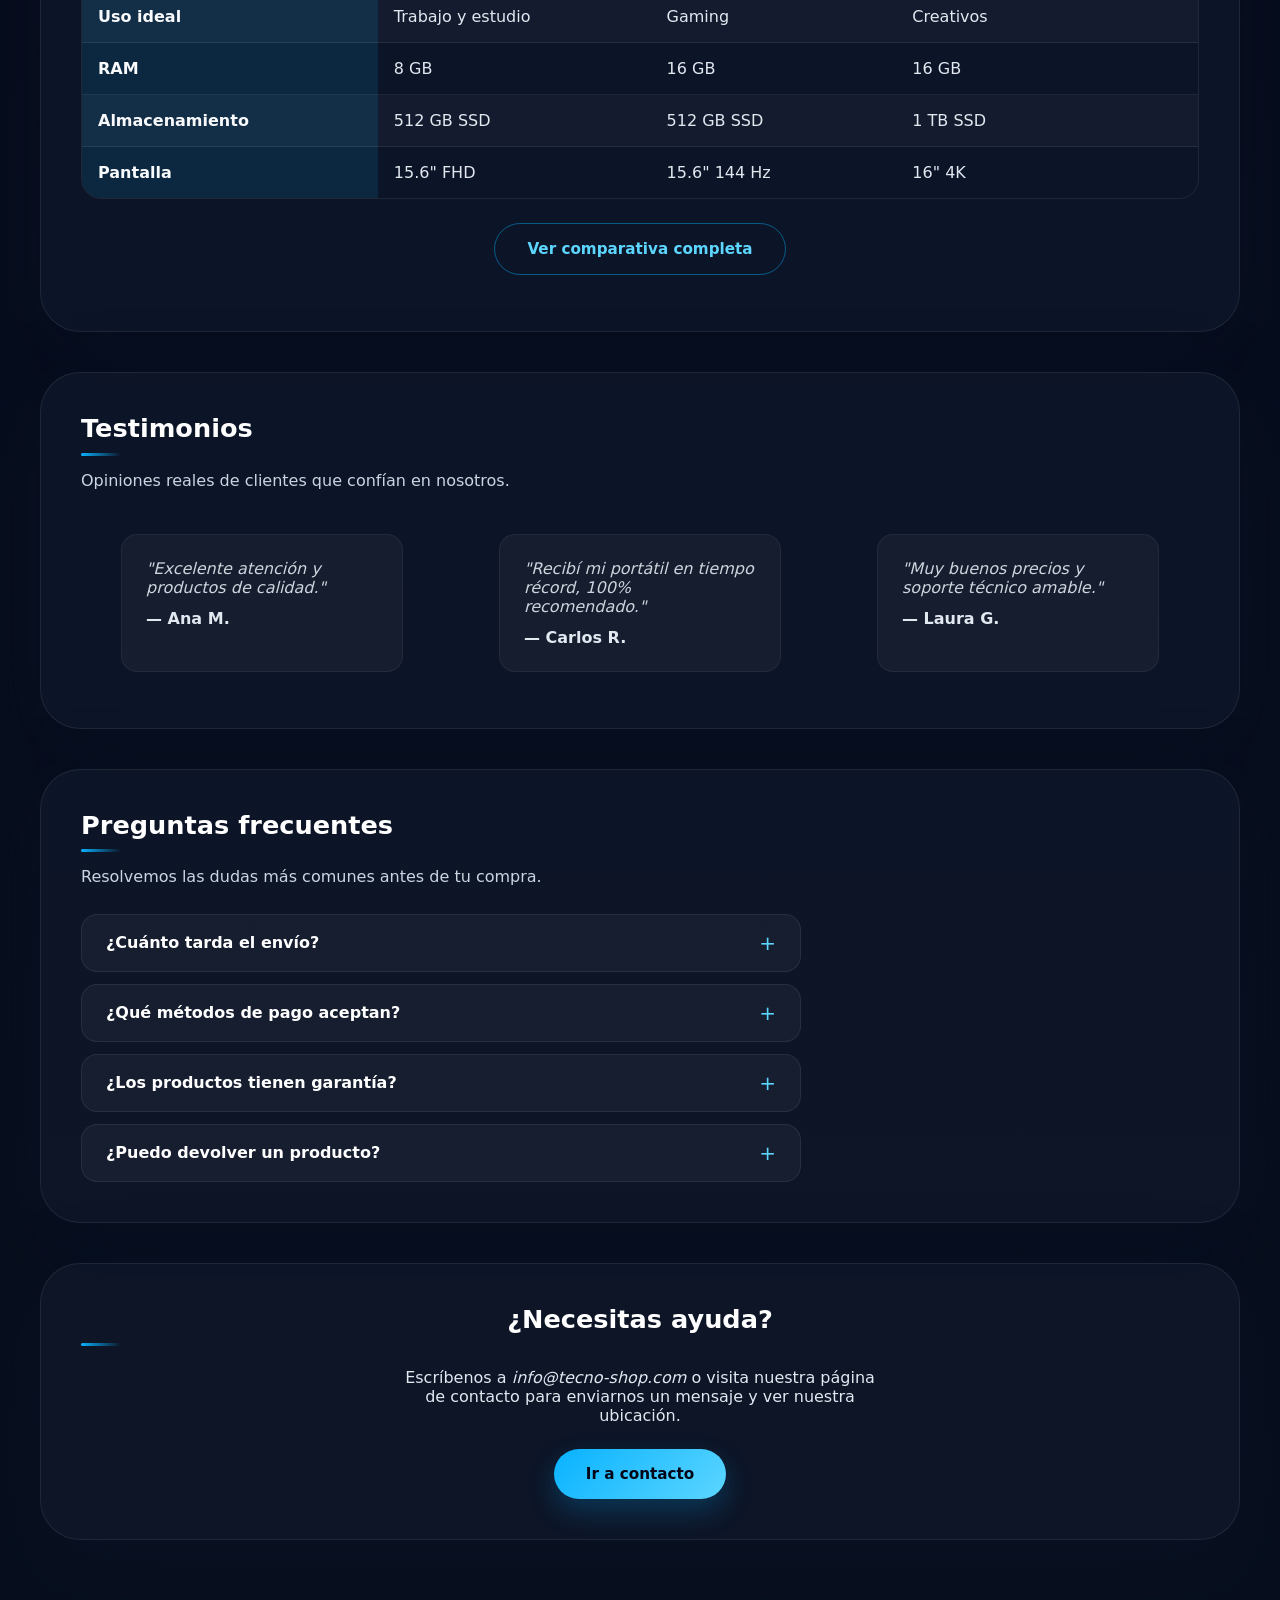
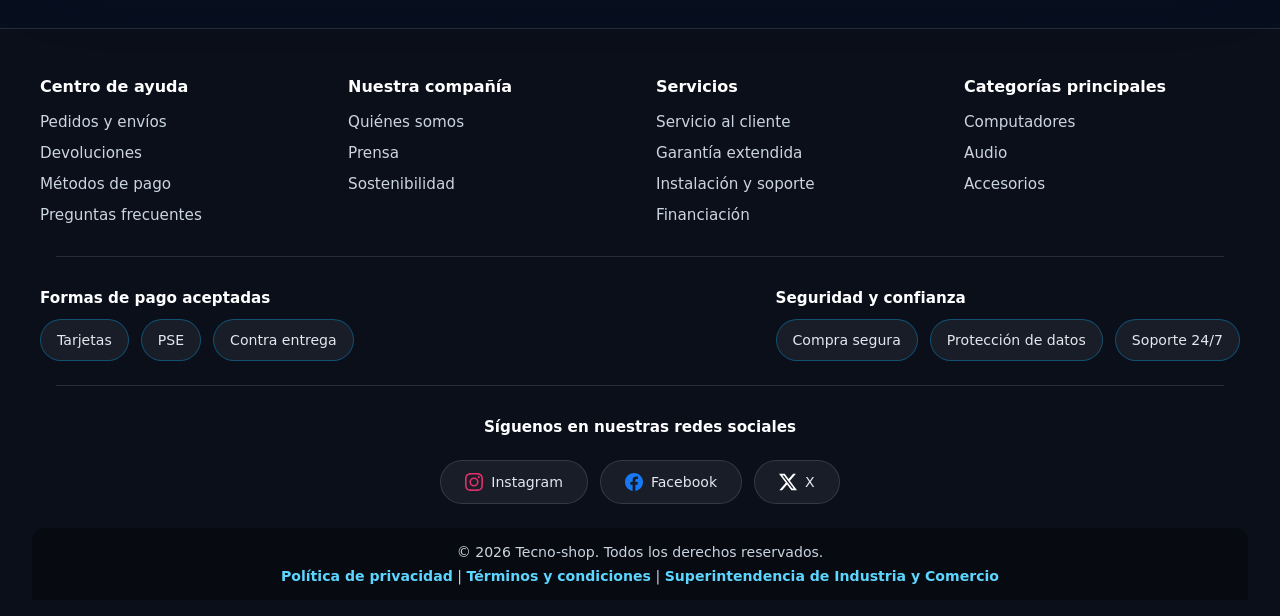
==== commit 06d8fa1e: "Update index.html" ====
--- a/index.html
+++ b/index.html
@@ -1,595 +1,499 @@
 <!doctype html>
 <html lang="es">
-    <head>
-        <meta charset="UTF-8" />
-        <meta name="viewport" content="width=device-width, initial-scale=1.0" />
-        <meta name="description" content="Tecno-shop - Tu tienda de tecnología de confianza. Descubre los mejores descuentos en dispositivos y accesorios de última generación con envío rápido y garantía oficial." />
-        
-        <!-- Open Graph / Facebook -->
-        <meta property="og:type" content="website" />
-        <meta property="og:url" content="https://tecno-shop.com/index.html" />
-        <meta property="og:title" content="Inicio | Tecno-shop - Tu tienda de tecnología de confianza" />
-        <meta property="og:description" content="Descubre los mejores descuentos en dispositivos y accesorios de última generación con envío rápido y garantía oficial." />
-        <meta property="og:image" content="https://tecno-shop.com/img/logo.png" />
-        
-        <!-- Twitter -->
-        <meta property="twitter:card" content="summary_large_image" />
-        <meta property="twitter:url" content="https://tecno-shop.com/index.html" />
-        <meta property="twitter:title" content="Inicio | Tecno-shop - Tu tienda de tecnología de confianza" />
-        <meta property="twitter:description" content="Descubre los mejores descuentos en dispositivos y accesorios de última generación con envío rápido y garantía oficial." />
-        <meta property="twitter:image" content="https://tecno-shop.com/img/logo.png" />
-        
-        <title>Inicio | Tecno-shop</title>
-        <link rel="stylesheet" href="css/base.css" />
-        <link rel="stylesheet" href="css/index.css" />
-    </head>
-    <body>
-        <a href="#main" class="skip-link">Saltar al contenido</a>
-
-        <div class="header-scroll-wrap">
-            <header class="header-bar">
-                <div class="header-inner">
-                    <a href="index.html" class="logo-link">
-                        <img
-                            src="img/logo.png"
-                            alt="Tecno-shop — Inicio"
-                            class="logo"
-                        />
+
+<head>
+    <meta charset="UTF-8" />
+    <meta name="viewport" content="width=device-width, initial-scale=1.0" />
+    <meta name="description"
+        content="Tecno-shop - Tu tienda de tecnología de confianza. Descubre los mejores descuentos en dispositivos y accesorios de última generación con envío rápido y garantía oficial." />
+
+    <!-- Open Graph / Facebook -->
+    <meta property="og:type" content="website" />
+    <meta property="og:url" content="https://tecno-shop.com/index.html" />
+    <meta property="og:title" content="Inicio | Tecno-shop - Tu tienda de tecnología de confianza" />
+    <meta property="og:description"
+        content="Descubre los mejores descuentos en dispositivos y accesorios de última generación con envío rápido y garantía oficial." />
+    <meta property="og:image" content="https://tecno-shop.com/img/logo.png" />
+
+    <!-- Twitter -->
+    <meta property="twitter:card" content="summary_large_image" />
+    <meta property="twitter:url" content="https://tecno-shop.com/index.html" />
+    <meta property="twitter:title" content="Inicio | Tecno-shop - Tu tienda de tecnología de confianza" />
+    <meta property="twitter:description"
+        content="Descubre los mejores descuentos en dispositivos y accesorios de última generación con envío rápido y garantía oficial." />
+    <meta property="twitter:image" content="https://tecno-shop.com/img/logo.png" />
+
+    <title>Inicio | Tecno-shop</title>
+    <link rel="stylesheet" href="css/style.css" />
+</head>
+
+<body>
+    <a href="#main" class="skip-link">Saltar al contenido</a>
+
+    <div class="header-scroll-wrap">
+        <header class="header-bar">
+            <div class="header-inner">
+                <a href="index.html" class="logo-link">
+                    <img src="img/logo.png" alt="Tecno-shop — Inicio" class="logo" />
+                </a>
+                <input type="checkbox" id="nav-toggle" class="nav-toggle" />
+                <label for="nav-toggle" class="nav-toggle-label" aria-label="Abrir menú de navegación">
+                    <span></span>
+                    <span></span>
+                    <span></span>
+                </label>
+                <div class="header-right">
+                    <nav aria-label="Navegación principal">
+                        <ul>
+                            <li>
+                                <a href="index.html" aria-current="page">Inicio</a>
+                            </li>
+                            <li><a href="producto.html">Productos</a></li>
+                            <li><a href="contacto.html">Contacto</a></li>
+                            <li><a href="servicios.html">Servicios</a></li>
+                            <li><a href="somos.html">Quienes Somos</a></li>
+                        </ul>
+                    </nav>
+                </div>
+            </div>
+        </header>
+    </div>
+
+    <main id="main">
+        <section id="banner" class="banner animate-in">
+            <div class="banner-inner">
+                <h1>Bienvenido a Tecno-shop</h1>
+                <p class="banner-subtitle">
+                    Tu tienda de tecnología de confianza
+                </p>
+                <p>
+                    Descubre los mejores descuentos en dispositivos y
+                    accesorios de última generación.
+                </p>
+                <a href="#productos" class="button">Ver productos</a>
+            </div>
+        </section>
+
+        <section id="ofertas" class="section-highlight reveal">
+            <div class="section-heading">
+                <h2>Ofertas especiales</h2>
+                <p class="section-lead">
+                    Descuentos por tiempo limitado en productos seleccionados.
+                </p>
+            </div>
+            <div class="offers-grid">
+                <article class="product product-offer">
+                    <span class="offer-badge">−15%</span>
+                    <img src="img/audifono1.png" alt="Audífonos Gamer Razer en oferta" />
+                    <h3 class="product-name">Audífonos Gamer Razer</h3>
+                    <p class="product-desc">
+                        Sonido envolvente con micrófono cancelación de ruido.
+                    </p>
+                    <p class="price-old">100.000 COP</p>
+                    <p class="price">85.000 COP</p>
+                    <button type="button" class="btn-buy" aria-label="Comprar Audífonos Gamer Razer en oferta">
+                        Aprovechar oferta
+                    </button>
+                </article>
+                <article class="product product-offer">
+                    <span class="offer-badge">−10%</span>
+                    <img src="img/portatil1.png" alt="Portátil Acer en oferta" />
+                    <h3 class="product-name">Portátil Acer</h3>
+                    <p class="product-desc">
+                        Procesador rápido y batería de larga duración.
+                    </p>
+                    <p class="price-old">2.500.000 COP</p>
+                    <p class="price">2.250.000 COP</p>
+                    <button type="button" class="btn-buy" aria-label="Comprar Portátil Acer en oferta">
+                        Aprovechar oferta
+                    </button>
+                </article>
+                <article class="product product-offer">
+                    <span class="offer-badge">Envío gratis</span>
+                    <img src="img/tablet1.png" alt="Tablet Samsung en oferta" />
+                    <h3 class="product-name">Tablet Samsung</h3>
+                    <p class="product-desc">
+                        Pantalla nítida y diseño ligero para llevar a todas partes.
+                    </p>
+                    <p class="price">1.500.000 COP</p>
+                    <button type="button" class="btn-buy" aria-label="Comprar Tablet Samsung con envío gratis">
+                        Aprovechar oferta
+                    </button>
+                </article>
+            </div>
+        </section>
+
+        <section id="nuevos" class="reveal">
+            <div class="section-heading">
+                <h2>Nuevos lanzamientos</h2>
+                <p class="section-lead">
+                    Lo más reciente en tecnología, recién llegado a la tienda.
+                </p>
+            </div>
+            <div class="products-grid">
+                <article class="product product-new">
+                    <span class="new-badge">Nuevo</span>
+                    <img src="img/portatil2.png" alt="Laptop Tuf gaming" />
+                    <h3 class="product-name">Laptop Tuf</h3>
+                    <p class="product-desc">Ideal para gaming de alto rendimiento.</p>
+                    <p class="price">2.200.000 COP</p>
+                    <button type="button" class="btn-buy" aria-label="Comprar Laptop Tuf">
+                        Comprar
+                    </button>
+                </article>
+                <article class="product product-new">
+                    <span class="new-badge">Nuevo</span>
+                    <img src="img/tablet2.png" alt="Tablet Apple" />
+                    <h3 class="product-name">Tablet Apple</h3>
+                    <p class="product-desc">Pantalla Retina y rendimiento fluido.</p>
+                    <p class="price">1.800.000 COP</p>
+                    <button type="button" class="btn-buy" aria-label="Comprar Tablet Apple">
+                        Comprar
+                    </button>
+                </article>
+                <article class="product product-new">
+                    <span class="new-badge">Nuevo</span>
+                    <img src="img/audifono2.png" alt="Audífonos Gamer Redragon" />
+                    <h3 class="product-name">Audífonos Redragon</h3>
+                    <p class="product-desc">Audio potente para sesiones largas.</p>
+                    <p class="price">250.000 COP</p>
+                    <button type="button" class="btn-buy" aria-label="Comprar Audífonos Redragon">
+                        Comprar
+                    </button>
+                </article>
+            </div>
+        </section>
+
+        <section id="valor" class="reveal">
+            <div class="section-heading">
+                <h2>¿Por qué elegirnos?</h2>
+                <p class="section-lead">
+                    Compra con confianza gracias a nuestro servicio integral.
+                </p>
+            </div>
+            <div class="value-props-grid">
+                <article class="value-card">
+                    <span class="value-icon" aria-hidden="true"></span>
+                    <h3>Envío rápido</h3>
+                    <p>
+                        Entrega a nivel nacional con seguimiento en tiempo
+                        real de tu pedido.
+                    </p>
+                </article>
+                <article class="value-card">
+                    <span class="value-icon" aria-hidden="true"></span>
+                    <h3>Garantía oficial</h3>
+                    <p>
+                        Todos nuestros productos cuentan con garantía del
+                        fabricante y soporte técnico.
+                    </p>
+                </article>
+                <article class="value-card">
+                    <span class="value-icon" aria-hidden="true"></span>
+                    <h3>Soporte 24/7</h3>
+                    <p>
+                        Asesoría personalizada antes, durante y después de
+                        tu compra.
+                    </p>
+                </article>
+            </div>
+        </section>
+
+        <section id="productos" class="reveal">
+            <div class="section-heading">
+                <h2>Algunos de nuestros productos</h2>
+                <p class="section-lead">
+                    Una selección de lo más popular en nuestro catálogo.
+                </p>
+            </div>
+            <div class="products-grid">
+                <article class="product">
+                    <img src="img/audifono1.png" alt="Audífonos Gamer Razer" />
+                    <h3 class="product-name">Audífonos Gamer</h3>
+                    <p class="product-desc">
+                        Sonido envolvente y micrófono con cancelación de
+                        ruido.
+                    </p>
+                    <p class="price">100.000 COP</p>
+                    <button type="button" class="btn-buy" aria-label="Comprar Audífonos Gamer">
+                        Comprar
+                    </button>
+                </article>
+                <article class="product">
+                    <img src="img/portatil1.png" alt="Portátil Acer" />
+                    <h3 class="product-name">Portátil Acer</h3>
+                    <p class="product-desc">
+                        Procesador rápido y batería de larga duración.
+                    </p>
+                    <p class="price">2.500.000 COP</p>
+                    <button type="button" class="btn-buy" aria-label="Comprar Portátil Acer">
+                        Comprar
+                    </button>
+                </article>
+                <article class="product">
+                    <img src="img/tablet1.png" alt="Tablet Samsung" />
+                    <h3 class="product-name">Tablet Samsung</h3>
+                    <p class="product-desc">
+                        Pantalla nítida y diseño ligero para llevar a todas
+                        partes.
+                    </p>
+                    <p class="price">1.500.000 COP</p>
+                    <button type="button" class="btn-buy" aria-label="Comprar Tablet Samsung">
+                        Comprar
+                    </button>
+                </article>
+            </div>
+            <p class="section-cta">
+                <a href="producto.html" class="button button-secondary">Ver catálogo completo</a>
+            </p>
+        </section>
+
+        <section id="comparativa" class="reveal">
+            <div class="section-heading">
+                <h2>Comparativa de productos</h2>
+                <p class="section-lead">
+                    Elige el portátil que mejor se adapta a tu uso diario.
+                </p>
+            </div>
+            <div class="table-wrapper comparison-table">
+                <table>
+                    <caption class="visually-hidden">
+                        Comparación entre portátiles Acer, Tuf y Gigabyte
+                    </caption>
+                    <thead>
+                        <tr>
+                            <th scope="col">Característica</th>
+                            <th scope="col">Portátil Acer</th>
+                            <th scope="col">Laptop Tuf</th>
+                            <th scope="col">Portátil Gigabyte</th>
+                        </tr>
+                    </thead>
+                    <tbody>
+                        <tr>
+                            <th scope="row">Precio</th>
+                            <td>2.500.000 COP</td>
+                            <td>2.200.000 COP</td>
+                            <td>2.800.000 COP</td>
+                        </tr>
+                        <tr>
+                            <th scope="row">Uso ideal</th>
+                            <td>Trabajo y estudio</td>
+                            <td>Gaming</td>
+                            <td>Creativos</td>
+                        </tr>
+                        <tr>
+                            <th scope="row">RAM</th>
+                            <td>8 GB</td>
+                            <td>16 GB</td>
+                            <td>16 GB</td>
+                        </tr>
+                        <tr>
+                            <th scope="row">Almacenamiento</th>
+                            <td>512 GB SSD</td>
+                            <td>512 GB SSD</td>
+                            <td>1 TB SSD</td>
+                        </tr>
+                        <tr>
+                            <th scope="row">Pantalla</th>
+                            <td>15.6" FHD</td>
+                            <td>15.6" 144 Hz</td>
+                            <td>16" 4K</td>
+                        </tr>
+                    </tbody>
+                </table>
+            </div>
+            <p class="section-cta">
+                <a href="producto.html#comparativa" class="button button-secondary">Ver comparativa completa</a>
+            </p>
+        </section>
+
+        <section id="testimonios" class="reveal">
+            <div class="section-heading">
+                <h2>Testimonios</h2>
+                <p class="section-lead">
+                    Opiniones reales de clientes que confían en nosotros.
+                </p>
+            </div>
+            <div class="testimonials">
+                <blockquote class="testimonial">
+                    "Excelente atención y productos de calidad."
+                    <cite>— Ana M.</cite>
+                </blockquote>
+                <blockquote class="testimonial">
+                    "Recibí mi portátil en tiempo récord, 100% recomendado."
+                    <cite>— Carlos R.</cite>
+                </blockquote>
+                <blockquote class="testimonial">
+                    "Muy buenos precios y soporte técnico amable."
+                    <cite>— Laura G.</cite>
+                </blockquote>
+            </div>
+        </section>
+
+        <section id="faq" class="reveal">
+            <div class="section-heading">
+                <h2>Preguntas frecuentes</h2>
+                <p class="section-lead">
+                    Resolvemos las dudas más comunes antes de tu compra.
+                </p>
+            </div>
+            <div class="faq-list">
+                <details class="faq-item">
+                    <summary>¿Cuánto tarda el envío?</summary>
+                    <p>
+                        Los pedidos dentro de Medellín llegan en 1–2 días hábiles.
+                        A otras ciudades de Colombia, entre 3 y 5 días hábiles con
+                        seguimiento en tiempo real.
+                    </p>
+                </details>
+                <details class="faq-item">
+                    <summary>¿Qué métodos de pago aceptan?</summary>
+                    <p>
+                        Aceptamos tarjetas de crédito y débito, PSE, transferencia
+                        bancaria y pago contra entrega en ciudades seleccionadas.
+                    </p>
+                </details>
+                <details class="faq-item">
+                    <summary>¿Los productos tienen garantía?</summary>
+                    <p>
+                        Sí. Todos incluyen garantía oficial del fabricante. Además
+                        ofrecemos garantía extendida opcional en la mayoría de
+                        dispositivos.
+                    </p>
+                </details>
+                <details class="faq-item">
+                    <summary>¿Puedo devolver un producto?</summary>
+                    <p>
+                        Tienes 15 días calendario para devoluciones si el producto
+                        está en perfecto estado y con su empaque original. Consulta
+                        nuestra política en la sección de servicios.
+                    </p>
+                </details>
+            </div>
+        </section>
+
+        <section id="contacto" class="contact-teaser reveal">
+            <h2>¿Necesitas ayuda?</h2>
+            <p>
+                Escríbenos a <em>info@tecno-shop.com</em> o visita nuestra
+                página de contacto para enviarnos un mensaje y ver nuestra
+                ubicación.
+            </p>
+            <a href="contacto.html" class="button">Ir a contacto</a>
+        </section>
+    </main>
+
+    <footer class="site-footer">
+        <div class="footer-top">
+            <div class="footer-column">
+                <h4>Centro de ayuda</h4>
+                <ul>
+                    <li><a href="servicios.html">Pedidos y envíos</a></li>
+                    <li><a href="servicios.html">Devoluciones</a></li>
+                    <li><a href="servicios.html">Métodos de pago</a></li>
+                    <li>
+                        <a href="index.html#faq">Preguntas frecuentes</a>
+                    </li>
+                </ul>
+            </div>
+            <div class="footer-column">
+                <h4>Nuestra compañía</h4>
+                <ul>
+                    <li><a href="somos.html">Quiénes somos</a></li>
+                    <li><a href="somos.html">Prensa</a></li>
+                    <li><a href="somos.html">Sostenibilidad</a></li>
+                </ul>
+            </div>
+            <div class="footer-column">
+                <h4>Servicios</h4>
+                <ul>
+                    <li>
+                        <a href="servicios.html">Servicio al cliente</a>
+                    </li>
+                    <li><a href="servicios.html">Garantía extendida</a></li>
+                    <li>
+                        <a href="servicios.html">Instalación y soporte</a>
+                    </li>
+                    <li><a href="servicios.html">Financiación</a></li>
+                </ul>
+            </div>
+            <div class="footer-column">
+                <h4>Categorías principales</h4>
+                <ul>
+                    <li><a href="producto.html">Computadores</a></li>
+                    <li><a href="producto.html">Audio</a></li>
+                    <li><a href="producto.html">Accesorios</a></li>
+                </ul>
+            </div>
+        </div>
+
+        <div class="footer-divider"></div>
+
+        <div class="footer-middle">
+            <div class="footer-payments">
+                <span class="footer-section-heading">Formas de pago aceptadas</span>
+                <div class="footer-payment-list">
+                    <span class="payment-icon"> Tarjetas</span>
+                    <span class="payment-icon"> PSE</span>
+                    <span class="payment-icon"> Contra entrega</span>
+                </div>
+            </div>
+            <div class="footer-security">
+                <span class="footer-section-heading">Seguridad y confianza</span>
+                <div class="footer-security-list">
+                    <span class="security-badge">Compra segura</span>
+                    <span class="security-badge">Protección de datos</span>
+                    <span class="security-badge">Soporte 24/7</span>
+                </div>
+            </div>
+        </div>
+
+        <div class="footer-divider"></div>
+
+        <div class="footer-container">
+            <div class="footer-section">
+                <span class="footer-section-heading">Síguenos en nuestras redes sociales</span>
+                <div class="footer-grid-links">
+                    <a href="https://www.instagram.com/samuel_mora_velez" target="_blank" rel="noopener noreferrer"
+                        class="social-pill">
+                        <svg class="social-icon" aria-hidden="true" viewBox="0 0 24 24" fill="#E1306C">
+                            <path
+                                d="M12 2.163c3.204 0 3.584.012 4.85.07 3.252.148 4.771 1.691 4.919 4.919.058 1.265.069 1.645.069 4.849 0 3.205-.012 3.584-.069 4.849-.149 3.225-1.664 4.771-4.919 4.919-1.266.058-1.644.07-4.85.07-3.204 0-3.584-.012-4.849-.07-3.26-.149-4.771-1.699-4.919-4.92-.058-1.265-.07-1.644-.07-4.849 0-3.204.013-3.583.07-4.849.149-3.227 1.664-4.771 4.919-4.919 1.266-.057 1.645-.069 4.849-.069zM12 0C8.741 0 8.333.014 7.053.072 2.695.272.273 2.69.073 7.052.014 8.333 0 8.741 0 12c0 3.259.014 3.668.072 4.948.2 4.358 2.618 6.78 6.98 6.98 1.281.058 1.689.072 4.948.072 3.259 0 3.668-.014 4.948-.072 4.354-.2 6.782-2.618 6.979-6.98.059-1.28.073-1.689.073-4.948 0-3.259-.014-3.667-.072-4.947-.196-4.354-2.617-6.78-6.979-6.98C15.668.014 15.259 0 12 0zm0 5.838a6.162 6.162 0 100 12.324 6.162 6.162 0 000-12.324zM12 16a4 4 0 110-8 4 4 0 010 8zm6.406-11.845a1.44 1.44 0 100 2.881 1.44 1.44 0 000-2.881z" />
+                        </svg>
+                        <span>Instagram</span>
                     </a>
-                    <input type="checkbox" id="nav-toggle" class="nav-toggle" />
-                    <label
-                        for="nav-toggle"
-                        class="nav-toggle-label"
-                        aria-label="Abrir menú de navegación"
-                    >
-                        <span></span>
-                        <span></span>
-                        <span></span>
-                    </label>
-                    <div class="header-right">
-                        <nav aria-label="Navegación principal">
-                            <ul>
-                                <li>
-                                    <a href="index.html" aria-current="page"
-                                        >Inicio</a
-                                    >
-                                </li>
-                                <li><a href="producto.html">Productos</a></li>
-                                <li><a href="contacto.html">Contacto</a></li>
-                                <li><a href="servicios.html">Servicios</a></li>
-                                <li><a href="somos.html">Quienes Somos</a></li>
-                            </ul>
-                        </nav>
-                    </div>
+                    <a href="https://www.facebook.com" target="_blank" rel="noopener noreferrer" class="social-pill">
+                        <svg class="social-icon" aria-hidden="true" viewBox="0 0 24 24" fill="#1877F2">
+                            <path
+                                d="M24 12.073c0-6.627-5.373-12-12-12s-12 5.373-12 12c0 5.99 4.388 10.954 10.125 11.854v-8.385H7.078v-3.47h3.047V9.43c0-3.007 1.792-4.669 4.533-4.669 1.312 0 2.686.235 2.686.235v2.953H15.83c-1.491 0-1.956.925-1.956 1.874v2.25h3.328l-.532 3.47h-2.796v8.385C19.612 23.027 24 18.062 24 12.073z" />
+                        </svg>
+                        <span>Facebook</span>
+                    </a>
+                    <a href="https://x.com/?lang=es" target="_blank" rel="noopener noreferrer" class="social-pill">
+                        <svg class="social-icon" aria-hidden="true" viewBox="0 0 24 24" fill="#ffffff">
+                            <path
+                                d="M18.901 1.153h3.68l-8.04 9.19L24 22.846h-7.406l-5.8-7.584-6.638 7.584H.474l8.6-9.83L0 1.154h7.594l5.243 6.932 6.064-6.933zm-1.291 19.49h2.039L6.486 3.24H4.298l13.312 17.403z" />
+                        </svg>
+                        <span>X</span>
+                    </a>
                 </div>
-            </header>
+            </div>
         </div>
 
-        <main id="main">
-            <section id="banner" class="banner animate-in">
-                <div class="banner-inner">
-                    <h1>Bienvenido a Tecno-shop</h1>
-                    <p class="banner-subtitle">
-                        Tu tienda de tecnología de confianza
-                    </p>
-                    <p>
-                        Descubre los mejores descuentos en dispositivos y
-                        accesorios de última generación.
-                    </p>
-                    <a href="#productos" class="button">Ver productos</a>
-                </div>
-            </section>
-
-            <section id="ofertas" class="section-highlight reveal">
-                <div class="section-heading">
-                    <h2>Ofertas especiales</h2>
-                    <p class="section-lead">
-                        Descuentos por tiempo limitado en productos seleccionados.
-                    </p>
-                </div>
-                <div class="offers-grid">
-                    <article class="product product-offer">
-                        <span class="offer-badge">−15%</span>
-                        <img
-                            src="img/audifono1.png"
-                            alt="Audífonos Gamer Razer en oferta"
-                        />
-                        <h3 class="product-name">Audífonos Gamer Razer</h3>
-                        <p class="product-desc">
-                            Sonido envolvente con micrófono cancelación de ruido.
-                        </p>
-                        <p class="price-old">100.000 COP</p>
-                        <p class="price">85.000 COP</p>
-                        <button
-                            type="button"
-                            class="btn-buy"
-                            aria-label="Comprar Audífonos Gamer Razer en oferta"
-                        >
-                            Aprovechar oferta
-                        </button>
-                    </article>
-                    <article class="product product-offer">
-                        <span class="offer-badge">−10%</span>
-                        <img src="img/portatil1.png" alt="Portátil Acer en oferta" />
-                        <h3 class="product-name">Portátil Acer</h3>
-                        <p class="product-desc">
-                            Procesador rápido y batería de larga duración.
-                        </p>
-                        <p class="price-old">2.500.000 COP</p>
-                        <p class="price">2.250.000 COP</p>
-                        <button
-                            type="button"
-                            class="btn-buy"
-                            aria-label="Comprar Portátil Acer en oferta"
-                        >
-                            Aprovechar oferta
-                        </button>
-                    </article>
-                    <article class="product product-offer">
-                        <span class="offer-badge">Envío gratis</span>
-                        <img src="img/tablet1.png" alt="Tablet Samsung en oferta" />
-                        <h3 class="product-name">Tablet Samsung</h3>
-                        <p class="product-desc">
-                            Pantalla nítida y diseño ligero para llevar a todas partes.
-                        </p>
-                        <p class="price">1.500.000 COP</p>
-                        <button
-                            type="button"
-                            class="btn-buy"
-                            aria-label="Comprar Tablet Samsung con envío gratis"
-                        >
-                            Aprovechar oferta
-                        </button>
-                    </article>
-                </div>
-            </section>
-
-            <section id="nuevos" class="reveal">
-                <div class="section-heading">
-                    <h2>Nuevos lanzamientos</h2>
-                    <p class="section-lead">
-                        Lo más reciente en tecnología, recién llegado a la tienda.
-                    </p>
-                </div>
-                <div class="products-grid">
-                    <article class="product product-new">
-                        <span class="new-badge">Nuevo</span>
-                        <img src="img/portatil2.png" alt="Laptop Tuf gaming" />
-                        <h3 class="product-name">Laptop Tuf</h3>
-                        <p class="product-desc">Ideal para gaming de alto rendimiento.</p>
-                        <p class="price">2.200.000 COP</p>
-                        <button
-                            type="button"
-                            class="btn-buy"
-                            aria-label="Comprar Laptop Tuf"
-                        >
-                            Comprar
-                        </button>
-                    </article>
-                    <article class="product product-new">
-                        <span class="new-badge">Nuevo</span>
-                        <img src="img/tablet2.png" alt="Tablet Apple" />
-                        <h3 class="product-name">Tablet Apple</h3>
-                        <p class="product-desc">Pantalla Retina y rendimiento fluido.</p>
-                        <p class="price">1.800.000 COP</p>
-                        <button
-                            type="button"
-                            class="btn-buy"
-                            aria-label="Comprar Tablet Apple"
-                        >
-                            Comprar
-                        </button>
-                    </article>
-                    <article class="product product-new">
-                        <span class="new-badge">Nuevo</span>
-                        <img
-                            src="img/audifono2.png"
-                            alt="Audífonos Gamer Redragon"
-                        />
-                        <h3 class="product-name">Audífonos Redragon</h3>
-                        <p class="product-desc">Audio potente para sesiones largas.</p>
-                        <p class="price">250.000 COP</p>
-                        <button
-                            type="button"
-                            class="btn-buy"
-                            aria-label="Comprar Audífonos Redragon"
-                        >
-                            Comprar
-                        </button>
-                    </article>
-                </div>
-            </section>
-
-            <section id="valor" class="reveal">
-                <div class="section-heading">
-                    <h2>¿Por qué elegirnos?</h2>
-                    <p class="section-lead">
-                        Compra con confianza gracias a nuestro servicio integral.
-                    </p>
-                </div>
-                <div class="value-props-grid">
-                    <article class="value-card">
-                        <span class="value-icon" aria-hidden="true">🚚</span>
-                        <h3>Envío rápido</h3>
-                        <p>
-                            Entrega a nivel nacional con seguimiento en tiempo
-                            real de tu pedido.
-                        </p>
-                    </article>
-                    <article class="value-card">
-                        <span class="value-icon" aria-hidden="true">🛡️</span>
-                        <h3>Garantía oficial</h3>
-                        <p>
-                            Todos nuestros productos cuentan con garantía del
-                            fabricante y soporte técnico.
-                        </p>
-                    </article>
-                    <article class="value-card">
-                        <span class="value-icon" aria-hidden="true">💬</span>
-                        <h3>Soporte 24/7</h3>
-                        <p>
-                            Asesoría personalizada antes, durante y después de
-                            tu compra.
-                        </p>
-                    </article>
-                </div>
-            </section>
-
-            <section id="productos" class="reveal">
-                <div class="section-heading">
-                    <h2>Algunos de nuestros productos</h2>
-                    <p class="section-lead">
-                        Una selección de lo más popular en nuestro catálogo.
-                    </p>
-                </div>
-                <div class="products-grid">
-                    <article class="product">
-                        <img
-                            src="img/audifono1.png"
-                            alt="Audífonos Gamer Razer"
-                        />
-                        <h3 class="product-name">Audífonos Gamer</h3>
-                        <p class="product-desc">
-                            Sonido envolvente y micrófono con cancelación de
-                            ruido.
-                        </p>
-                        <p class="price">100.000 COP</p>
-                        <button
-                            type="button"
-                            class="btn-buy"
-                            aria-label="Comprar Audífonos Gamer"
-                        >
-                            Comprar
-                        </button>
-                    </article>
-                    <article class="product">
-                        <img src="img/portatil1.png" alt="Portátil Acer" />
-                        <h3 class="product-name">Portátil Acer</h3>
-                        <p class="product-desc">
-                            Procesador rápido y batería de larga duración.
-                        </p>
-                        <p class="price">2.500.000 COP</p>
-                        <button
-                            type="button"
-                            class="btn-buy"
-                            aria-label="Comprar Portátil Acer"
-                        >
-                            Comprar
-                        </button>
-                    </article>
-                    <article class="product">
-                        <img src="img/tablet1.png" alt="Tablet Samsung" />
-                        <h3 class="product-name">Tablet Samsung</h3>
-                        <p class="product-desc">
-                            Pantalla nítida y diseño ligero para llevar a todas
-                            partes.
-                        </p>
-                        <p class="price">1.500.000 COP</p>
-                        <button
-                            type="button"
-                            class="btn-buy"
-                            aria-label="Comprar Tablet Samsung"
-                        >
-                            Comprar
-                        </button>
-                    </article>
-                </div>
-                <p class="section-cta">
-                    <a href="producto.html" class="button button-secondary"
-                        >Ver catálogo completo</a
-                    >
-                </p>
-            </section>
-
-            <section id="comparativa" class="reveal">
-                <div class="section-heading">
-                    <h2>Comparativa de productos</h2>
-                    <p class="section-lead">
-                        Elige el portátil que mejor se adapta a tu uso diario.
-                    </p>
-                </div>
-                <div class="table-wrapper comparison-table">
-                    <table>
-                        <caption class="visually-hidden">
-                            Comparación entre portátiles Acer, Tuf y Gigabyte
-                        </caption>
-                        <thead>
-                            <tr>
-                                <th scope="col">Característica</th>
-                                <th scope="col">Portátil Acer</th>
-                                <th scope="col">Laptop Tuf</th>
-                                <th scope="col">Portátil Gigabyte</th>
-                            </tr>
-                        </thead>
-                        <tbody>
-                            <tr>
-                                <th scope="row">Precio</th>
-                                <td>2.500.000 COP</td>
-                                <td>2.200.000 COP</td>
-                                <td>2.800.000 COP</td>
-                            </tr>
-                            <tr>
-                                <th scope="row">Uso ideal</th>
-                                <td>Trabajo y estudio</td>
-                                <td>Gaming</td>
-                                <td>Creativos</td>
-                            </tr>
-                            <tr>
-                                <th scope="row">RAM</th>
-                                <td>8 GB</td>
-                                <td>16 GB</td>
-                                <td>16 GB</td>
-                            </tr>
-                            <tr>
-                                <th scope="row">Almacenamiento</th>
-                                <td>512 GB SSD</td>
-                                <td>512 GB SSD</td>
-                                <td>1 TB SSD</td>
-                            </tr>
-                            <tr>
-                                <th scope="row">Pantalla</th>
-                                <td>15.6" FHD</td>
-                                <td>15.6" 144 Hz</td>
-                                <td>16" 4K</td>
-                            </tr>
-                        </tbody>
-                    </table>
-                </div>
-                <p class="section-cta">
-                    <a href="producto.html#comparativa" class="button button-secondary"
-                        >Ver comparativa completa</a
-                    >
-                </p>
-            </section>
-
-            <section id="testimonios" class="reveal">
-                <div class="section-heading">
-                    <h2>Testimonios</h2>
-                    <p class="section-lead">
-                        Opiniones reales de clientes que confían en nosotros.
-                    </p>
-                </div>
-                <div class="testimonials">
-                    <blockquote class="testimonial">
-                        "Excelente atención y productos de calidad."
-                        <cite>— Ana M.</cite>
-                    </blockquote>
-                    <blockquote class="testimonial">
-                        "Recibí mi portátil en tiempo récord, 100% recomendado."
-                        <cite>— Carlos R.</cite>
-                    </blockquote>
-                    <blockquote class="testimonial">
-                        "Muy buenos precios y soporte técnico amable."
-                        <cite>— Laura G.</cite>
-                    </blockquote>
-                </div>
-            </section>
-
-            <section id="faq" class="reveal">
-                <div class="section-heading">
-                    <h2>Preguntas frecuentes</h2>
-                    <p class="section-lead">
-                        Resolvemos las dudas más comunes antes de tu compra.
-                    </p>
-                </div>
-                <div class="faq-list">
-                    <details class="faq-item">
-                        <summary>¿Cuánto tarda el envío?</summary>
-                        <p>
-                            Los pedidos dentro de Medellín llegan en 1–2 días hábiles.
-                            A otras ciudades de Colombia, entre 3 y 5 días hábiles con
-                            seguimiento en tiempo real.
-                        </p>
-                    </details>
-                    <details class="faq-item">
-                        <summary>¿Qué métodos de pago aceptan?</summary>
-                        <p>
-                            Aceptamos tarjetas de crédito y débito, PSE, transferencia
-                            bancaria y pago contra entrega en ciudades seleccionadas.
-                        </p>
-                    </details>
-                    <details class="faq-item">
-                        <summary>¿Los productos tienen garantía?</summary>
-                        <p>
-                            Sí. Todos incluyen garantía oficial del fabricante. Además
-                            ofrecemos garantía extendida opcional en la mayoría de
-                            dispositivos.
-                        </p>
-                    </details>
-                    <details class="faq-item">
-                        <summary>¿Puedo devolver un producto?</summary>
-                        <p>
-                            Tienes 15 días calendario para devoluciones si el producto
-                            está en perfecto estado y con su empaque original. Consulta
-                            nuestra política en la sección de servicios.
-                        </p>
-                    </details>
-                </div>
-            </section>
-
-            <section id="contacto" class="contact-teaser reveal">
-                <h2>¿Necesitas ayuda?</h2>
-                <p>
-                    Escríbenos a <em>info@tecno-shop.com</em> o visita nuestra
-                    página de contacto para enviarnos un mensaje y ver nuestra
-                    ubicación.
-                </p>
-                <a href="contacto.html" class="button">Ir a contacto</a>
-            </section>
-        </main>
-
-        <footer class="site-footer">
-            <div class="footer-top">
-                <div class="footer-column">
-                    <h4>Centro de ayuda</h4>
-                    <ul>
-                        <li><a href="servicios.html">Pedidos y envíos</a></li>
-                        <li><a href="servicios.html">Devoluciones</a></li>
-                        <li><a href="servicios.html">Métodos de pago</a></li>
-                        <li>
-                            <a href="index.html#faq">Preguntas frecuentes</a>
-                        </li>
-                    </ul>
-                </div>
-                <div class="footer-column">
-                    <h4>Nuestra compañía</h4>
-                    <ul>
-                        <li><a href="somos.html">Quiénes somos</a></li>
-                        <li><a href="somos.html">Prensa</a></li>
-                        <li><a href="somos.html">Sostenibilidad</a></li>
-                    </ul>
-                </div>
-                <div class="footer-column">
-                    <h4>Servicios</h4>
-                    <ul>
-                        <li>
-                            <a href="servicios.html">Servicio al cliente</a>
-                        </li>
-                        <li><a href="servicios.html">Garantía extendida</a></li>
-                        <li>
-                            <a href="servicios.html">Instalación y soporte</a>
-                        </li>
-                        <li><a href="servicios.html">Financiación</a></li>
-                    </ul>
-                </div>
-                <div class="footer-column">
-                    <h4>Categorías principales</h4>
-                    <ul>
-                        <li><a href="producto.html">Computadores</a></li>
-                        <li><a href="producto.html">Audio</a></li>
-                        <li><a href="producto.html">Accesorios</a></li>
-                    </ul>
-                </div>
-            </div>
-
-            <div class="footer-divider"></div>
-
-            <div class="footer-middle">
-                <div class="footer-payments">
-                    <span class="footer-section-heading"
-                        >Formas de pago aceptadas</span
-                    >
-                    <div class="footer-payment-list">
-                        <span class="payment-icon">💳 Tarjetas</span>
-                        <span class="payment-icon">🏧 PSE</span>
-                        <span class="payment-icon">💵 Contra entrega</span>
-                    </div>
-                </div>
-                <div class="footer-security">
-                    <span class="footer-section-heading"
-                        >Seguridad y confianza</span
-                    >
-                    <div class="footer-security-list">
-                        <span class="security-badge">Compra segura</span>
-                        <span class="security-badge">Protección de datos</span>
-                        <span class="security-badge">Soporte 24/7</span>
-                    </div>
-                </div>
-            </div>
-
-            <div class="footer-divider"></div>
-
-            <div class="footer-container">
-                <div class="footer-section">
-                    <span class="footer-section-heading"
-                        >Síguenos en nuestras redes sociales</span
-                    >
-                    <div class="footer-grid-links">
-                        <a
-                            href="https://www.instagram.com/samuel_mora_velez"
-                            target="_blank"
-                            rel="noopener noreferrer"
-                            class="social-pill"
-                        >
-                            <svg
-                                class="social-icon"
-                                aria-hidden="true"
-                                viewBox="0 0 24 24"
-                                fill="#E1306C"
-                            >
-                                <path
-                                    d="M12 2.163c3.204 0 3.584.012 4.85.07 3.252.148 4.771 1.691 4.919 4.919.058 1.265.069 1.645.069 4.849 0 3.205-.012 3.584-.069 4.849-.149 3.225-1.664 4.771-4.919 4.919-1.266.058-1.644.07-4.85.07-3.204 0-3.584-.012-4.849-.07-3.26-.149-4.771-1.699-4.919-4.92-.058-1.265-.07-1.644-.07-4.849 0-3.204.013-3.583.07-4.849.149-3.227 1.664-4.771 4.919-4.919 1.266-.057 1.645-.069 4.849-.069zM12 0C8.741 0 8.333.014 7.053.072 2.695.272.273 2.69.073 7.052.014 8.333 0 8.741 0 12c0 3.259.014 3.668.072 4.948.2 4.358 2.618 6.78 6.98 6.98 1.281.058 1.689.072 4.948.072 3.259 0 3.668-.014 4.948-.072 4.354-.2 6.782-2.618 6.979-6.98.059-1.28.073-1.689.073-4.948 0-3.259-.014-3.667-.072-4.947-.196-4.354-2.617-6.78-6.979-6.98C15.668.014 15.259 0 12 0zm0 5.838a6.162 6.162 0 100 12.324 6.162 6.162 0 000-12.324zM12 16a4 4 0 110-8 4 4 0 010 8zm6.406-11.845a1.44 1.44 0 100 2.881 1.44 1.44 0 000-2.881z"
-                                />
-                            </svg>
-                            <span>Instagram</span>
-                        </a>
-                        <a
-                            href="https://www.facebook.com"
-                            target="_blank"
-                            rel="noopener noreferrer"
-                            class="social-pill"
-                        >
-                            <svg
-                                class="social-icon"
-                                aria-hidden="true"
-                                viewBox="0 0 24 24"
-                                fill="#1877F2"
-                            >
-                                <path
-                                    d="M24 12.073c0-6.627-5.373-12-12-12s-12 5.373-12 12c0 5.99 4.388 10.954 10.125 11.854v-8.385H7.078v-3.47h3.047V9.43c0-3.007 1.792-4.669 4.533-4.669 1.312 0 2.686.235 2.686.235v2.953H15.83c-1.491 0-1.956.925-1.956 1.874v2.25h3.328l-.532 3.47h-2.796v8.385C19.612 23.027 24 18.062 24 12.073z"
-                                />
-                            </svg>
-                            <span>Facebook</span>
-                        </a>
-                        <a
-                            href="https://x.com/?lang=es"
-                            target="_blank"
-                            rel="noopener noreferrer"
-                            class="social-pill"
-                        >
-                            <svg
-                                class="social-icon"
-                                aria-hidden="true"
-                                viewBox="0 0 24 24"
-                                fill="#ffffff"
-                            >
-                                <path
-                                    d="M18.901 1.153h3.68l-8.04 9.19L24 22.846h-7.406l-5.8-7.584-6.638 7.584H.474l8.6-9.83L0 1.154h7.594l5.243 6.932 6.064-6.933zm-1.291 19.49h2.039L6.486 3.24H4.298l13.312 17.403z"
-                                />
-                            </svg>
-                            <span>X</span>
-                        </a>
-                    </div>
-                </div>
-            </div>
-
-            <div class="footer-bottom">
-                <p class="footer-copy">
-                    © 2026 Tecno-shop. Todos los derechos reservados.
-                </p>
-                <p class="footer-legal">
-                    <a href="somos.html">Política de privacidad</a> |
-                    <a href="somos.html">Términos y condiciones</a> |
-                    <a
-                        href="https://www.sic.gov.co"
-                        target="_blank"
-                        rel="noopener noreferrer"
-                        >Superintendencia de Industria y Comercio</a
-                    >
-                </p>
-            </div>
-        </footer>
-        <script src="js/navbar-scroll.js" defer></script>
-        <script src="js/reveal.js" defer></script>
-    </body>
-</html>
+        <div class="footer-bottom">
+            <p class="footer-copy">
+                © 2026 Tecno-shop. Todos los derechos reservados.
+            </p>
+            <p class="footer-legal">
+                <a href="somos.html">Política de privacidad</a> |
+                <a href="somos.html">Términos y condiciones</a> |
+                <a href="https://www.sic.gov.co" target="_blank" rel="noopener noreferrer">Superintendencia de Industria
+                    y Comercio</a>
+            </p>
+        </div>
+    </footer>
+    <script src="js/navbar-scroll.js" defer></script>
+    <script src="js/reveal.js" defer></script>
+</body>
+
+</html
--- a/css/style.css
+++ b/css/style.css
@@ -0,0 +1,1356 @@
+/* ========================================
+   CSS CUSTOM PROPERTIES (THEMING)
+   ======================================== */
+:root {
+    /* Colors */
+    --bg: #0f172a;
+    --surface: rgba(15, 23, 42, 0.85);
+    --surface-strong: rgba(255, 255, 255, 0.08);
+    --accent: #08b2ff;
+    --accent-soft: #5dd6ff;
+    --text: #e2e8f0;
+    --muted: #cbd5e1;
+    --footer-bg: #0a0f1a;
+    --footer-border: rgba(255, 255, 255, 0.12);
+
+    /* Spacing Scale (8px base unit) */
+    --space-xs: 0.5rem;    /* 8px */
+    --space-sm: 0.75rem;   /* 12px */
+    --space-md: 1rem;      /* 16px */
+    --space-lg: 1.5rem;    /* 24px */
+    --space-xl: 2rem;      /* 32px */
+    --space-2xl: 2.5rem;   /* 40px */
+    --space-3xl: 3rem;     /* 48px */
+    --space-4xl: 4rem;     /* 64px */
+
+    /* Border Radius */
+    --radius-sm: 8px;
+    --radius-md: 12px;
+    --radius-lg: 14px;
+    --radius-xl: 16px;
+    --radius-2xl: 20px;
+    --radius-3xl: 24px;
+    --radius-full: 999px;
+
+    /* Typography */
+    --font-family: system-ui, -apple-system, BlinkMacSystemFont, "Segoe UI", sans-serif;
+    --font-size-sm: 0.88rem;
+    --font-size-base: 0.95rem;
+    --font-size-lg: 1rem;
+    --font-size-xl: 1.05rem;
+    --font-size-2xl: 1.1rem;
+    --font-size-3xl: 1.25rem;
+    --font-size-4xl: 1.4rem;
+    --font-size-5xl: 1.75rem;
+    --font-size-6xl: 2rem;
+    --font-size-7xl: 2.5rem;
+    --font-size-8xl: 3rem;
+
+    /* Shadows */
+    --shadow-sm: 0 6px 30px rgba(2, 6, 23, 0.45);
+    --shadow-md: 0 12px 28px rgba(8, 178, 255, 0.22);
+    --shadow-lg: 0 24px 80px rgba(15, 23, 42, 0.35);
+    --shadow-xl: 0 32px 72px rgba(0, 0, 0, 0.3);
+
+    /* Transitions */
+    --transition-fast: 0.2s ease;
+    --transition-base: 0.25s ease;
+    --transition-slow: 0.32s ease;
+    --transition-slower: 0.38s cubic-bezier(0.4, 0, 0.2, 1);
+    --transition-smooth: 0.3s cubic-bezier(0.25, 0.46, 0.45, 0.94);
+
+    /* Touch targets (WCAG) */
+    --touch-min: 44px;
+
+    /* Z-index */
+    --z-skip: 100;
+    --z-header: 30;
+}
+
+/* ========================================
+   BASE STYLES & RESET
+   ======================================== */
+* {
+    box-sizing: border-box;
+}
+
+html {
+    scroll-behavior: smooth;
+}
+
+body {
+    margin: 0;
+    min-height: 100vh;
+    font-family: var(--font-family);
+    color: var(--text);
+    background:
+        radial-gradient(
+            circle at top,
+            rgba(8, 178, 255, 0.16),
+            transparent 27%
+        ),
+        linear-gradient(180deg, #020617 0%, #08101f 100%);
+}
+
+::selection {
+    background: rgba(8, 178, 255, 0.24);
+}
+
+/* ========================================
+   ACCESSIBILITY -  SKIP LINK
+   ======================================== */
+.skip-link {
+    position: absolute;
+    top: -100%;
+    left: var(--space-md);
+    z-index: var(--z-skip);
+    padding: var(--space-sm) var(--space-lg);
+    background: var(--accent);
+    color: #020617;
+    font-weight: 700;
+    text-decoration: none;
+    border-radius: 0 0 var(--radius-md) var(--radius-md);
+    transition: top var(--transition-fast);
+}
+
+.skip-link:focus {
+    top: 0;
+    outline: 3px solid var(--accent-soft);
+    outline-offset: 2px;
+}
+
+/* ========================================
+   ANIMATIONS
+   ======================================== */
+@keyframes fadeInUp {
+    from {
+        opacity: 0;
+        transform: translateY(12px);
+    }
+    to {
+        opacity: 1;
+        transform: translateY(0);
+    }
+}
+
+.animate-in {
+    animation: fadeInUp 0.5s var(--transition-smooth) both;
+}
+
+.animate-in-delay-1 {
+    animation-delay: 0.08s;
+}
+.animate-in-delay-2 {
+    animation-delay: 0.16s;
+}
+.animate-in-delay-3 {
+    animation-delay: 0.24s;
+}
+
+/* Scroll reveal — sutil, una sola vez */
+.reveal {
+    opacity: 0;
+    transform: translateY(14px);
+    transition:
+        opacity 0.55s var(--transition-smooth),
+        transform 0.55s var(--transition-smooth);
+}
+
+.reveal.is-visible {
+    opacity: 1;
+    transform: translateY(0);
+}
+
+/* ========================================
+   REDUCED MOTION SUPPORT
+   ======================================== */
+@media (prefers-reduced-motion: reduce) {
+    html {
+        scroll-behavior: auto;
+    }
+
+    .animate-in,
+    .animate-in-delay-1,
+    .animate-in-delay-2,
+    .animate-in-delay-3 {
+        animation: none;
+    }
+
+    .reveal {
+        opacity: 1;
+        transform: none;
+        transition: none;
+    }
+
+    *,
+    *::before,
+    *::after {
+        transition-duration: 0.01ms !important;
+    }
+}
+
+/* ========================================
+   HEADER & NAVIGATION
+   ======================================== */
+/* Contenedor sticky separado: el transform de ocultar no rompe position:sticky.
+   El comportamiento ocultar/mostrar según dirección del scroll lo controla
+   js/navbar-scroll.js mediante la clase .header-bar--hidden (ver más abajo). */
+.header-scroll-wrap {
+    position: sticky;
+    top: var(--space-sm);
+    z-index: var(--z-header);
+    width: min(1200px, calc(100% - var(--space-xl)));
+    margin: 6px auto 0;
+}
+
+header,
+.header-bar {
+    width: 100%;
+    background: linear-gradient(
+        180deg,
+        rgba(255, 255, 255, 0.04),
+        rgba(255, 255, 255, 0.02)
+    );
+    border: 1px solid rgba(255, 255, 255, 0.06);
+    backdrop-filter: blur(10px) saturate(120%);
+    -webkit-backdrop-filter: blur(10px) saturate(120%);
+    box-shadow: var(--shadow-sm);
+    padding: var(--space-md) 0;
+    border-radius: var(--radius-lg);
+    will-change: transform, opacity;
+    transition:
+        transform var(--transition-slower),
+        opacity var(--transition-slow),
+        visibility var(--transition-slow);
+}
+
+/* Estado oculto: activado por JavaScript al detectar scroll hacia abajo */
+.header-bar.header-bar--hidden {
+    transform: translateY(calc(-100% - 14px));
+    opacity: 0;
+    visibility: hidden;
+    pointer-events: none;
+}
+
+/* ========================================
+   HEADER INNER
+   ======================================== */
+
+@media (prefers-reduced-motion: reduce) {
+    .header-bar {
+        transition: none;
+    }
+
+    .header-bar.header-bar--hidden {
+        transform: none;
+        opacity: 1;
+        visibility: visible;
+        pointer-events: auto;
+    }
+}
+
+.header-inner {
+    width: min(1200px, calc(100% - var(--space-xl)));
+    margin: 0 auto;
+    display: flex;
+    align-items: center;
+    gap: var(--space-md);
+    justify-content: space-between;
+    position: relative;
+}
+
+.logo-link {
+    display: flex;
+    align-items: center;
+    text-decoration: none;
+    border-radius: var(--radius-sm);
+}
+
+.logo-link:focus-visible {
+    outline: 2px solid var(--accent);
+    outline-offset: 4px;
+}
+
+.logo {
+    max-width: 130px;
+    height: auto;
+    display: block;
+    filter: drop-shadow(0 12px 28px rgba(0, 0, 0, 0.35));
+}
+
+/* Menú hamburguesa (solo CSS) */
+.nav-toggle {
+    position: absolute;
+    opacity: 0;
+    width: 0;
+    height: 0;
+    pointer-events: none;
+}
+
+.nav-toggle-label {
+    display: none;
+    flex-direction: column;
+    justify-content: center;
+    gap: 5px;
+    width: 44px;
+    height: 44px;
+    padding: var(--space-sm);
+    cursor: pointer;
+    border-radius: var(--radius-md);
+    border: 1px solid rgba(255, 255, 255, 0.1);
+    background: rgba(255, 255, 255, 0.04);
+}
+
+.nav-toggle-label span {
+    display: block;
+    width: 22px;
+    height: 2px;
+    background: var(--text);
+    border-radius: 2px;
+    transition:
+        transform var(--transition-base),
+        opacity var(--transition-base);
+}
+
+.nav-toggle:checked + .nav-toggle-label span:nth-child(1) {
+    transform: translateY(7px) rotate(45deg);
+}
+
+.nav-toggle:checked + .nav-toggle-label span:nth-child(2) {
+    opacity: 0;
+}
+
+.nav-toggle:checked + .nav-toggle-label span:nth-child(3) {
+    transform: translateY(-7px) rotate(-45deg);
+}
+
+.header-right {
+    display: flex;
+    align-items: center;
+}
+
+nav ul {
+    display: flex;
+    flex-wrap: wrap;
+    justify-content: flex-end;
+    gap: var(--space-sm);
+    margin: 0;
+    padding: 0;
+    list-style: none;
+}
+
+nav a {
+    display: inline-flex;
+    align-items: center;
+    justify-content: center;
+    padding: var(--space-sm) var(--space-md);
+    color: var(--text);
+    text-decoration: none;
+    font-weight: 600;
+    font-size: var(--font-size-sm);
+    letter-spacing: 0.02em;
+    border-radius: var(--radius-full);
+    background: rgba(8, 178, 255, 0.06);
+    border: 1px solid transparent;
+    transition:
+        transform var(--transition-base),
+        background var(--transition-base),
+        color var(--transition-base),
+        box-shadow var(--transition-base);
+}
+
+nav a:hover,
+nav a:focus-visible {
+    color: #020617;
+    background: linear-gradient(135deg, var(--accent), var(--accent-soft));
+    transform: translateY(-1px);
+    box-shadow: 0 12px 24px rgba(8, 178, 255, 0.2);
+}
+
+nav a[aria-current="page"] {
+    color: #020617;
+    background: linear-gradient(135deg, var(--accent), var(--accent-soft));
+    box-shadow: 0 8px 20px rgba(8, 178, 255, 0.18);
+}
+
+/* ========================================
+   MAIN LAYOUT
+   ======================================== */
+main {
+    width: min(1200px, calc(100% - var(--space-xl)));
+    margin: 0 auto;
+    padding: var(--space-2xl) 0 var(--space-3xl);
+}
+
+.page-header {
+    margin-bottom: var(--space-2xl);
+    padding: var(--space-2xl) var(--space-2xl);
+    border-radius: var(--space-2xl);
+    background: var(--surface);
+    border: 1px solid var(--surface-strong);
+    box-shadow: var(--shadow-lg);
+}
+
+.page-header h1 {
+    margin: 0 0 var(--space-sm);
+    font-size: clamp(var(--font-size-5xl), 3vw, var(--font-size-7xl));
+    letter-spacing: -0.03em;
+    color: #fff;
+    text-align: center;
+}
+
+.page-subtitle {
+    margin: 0;
+    color: var(--muted);
+    font-size: clamp(var(--font-size-lg), 2vw, var(--font-size-3xl));
+    text-align: center;
+}
+
+section {
+    margin-bottom: var(--space-2xl);
+    padding: var(--space-2xl);
+    border-radius: var(--space-2xl);
+    background: var(--surface);
+    border: 1px solid var(--surface-strong);
+    box-shadow: var(--shadow-lg);
+}
+
+section h2 {
+    margin-top: 0;
+    font-size: clamp(var(--font-size-4xl), 2vw, var(--font-size-5xl));
+    color: #ffffff;
+}
+
+.section-heading {
+    margin-bottom: var(--space-lg);
+}
+
+.section-heading h2 {
+    margin-bottom: var(--space-sm);
+}
+
+.section-lead {
+    margin: 0;
+    max-width: 560px;
+    color: var(--muted);
+    font-size: var(--font-size-lg);
+    line-height: 1.6;
+}
+
+.section-highlight {
+    background: linear-gradient(
+        135deg,
+        rgba(8, 178, 255, 0.08),
+        rgba(15, 23, 42, 0.92)
+    );
+    border-color: rgba(8, 178, 255, 0.18);
+}
+
+section h2::after {
+    content: "";
+    display: block;
+    width: var(--space-2xl);
+    height: 3px;
+    margin-top: 0.6rem;
+    border-radius: 2px;
+    background: linear-gradient(90deg, var(--accent), transparent);
+}
+
+article p,
+article li,
+article em {
+    color: var(--muted);
+    line-height: 1.8;
+}
+
+article ul {
+    margin: var(--space-md) 0;
+    padding-left: 1.4rem;
+}
+
+article ul li {
+    margin-bottom: var(--space-sm);
+}
+
+/* ========================================
+   VALUE PROPOSITIONS
+   ======================================== */
+.value-props-grid {
+    display: grid;
+    grid-template-columns: repeat(auto-fit, minmax(220px, 1fr));
+    gap: var(--space-lg);
+}
+
+.value-card {
+    padding: var(--space-lg);
+    border-radius: var(--radius-2xl);
+    background: rgba(255, 255, 255, 0.04);
+    border: 1px solid rgba(255, 255, 255, 0.08);
+    transition:
+        transform var(--transition-smooth),
+        border-color var(--transition-smooth),
+        box-shadow var(--transition-smooth);
+}
+
+.value-card:hover {
+    transform: translateY(-3px);
+    border-color: rgba(8, 178, 255, 0.35);
+    box-shadow: 0 12px 32px rgba(8, 178, 255, 0.1);
+}
+
+.value-icon {
+    font-size: var(--font-size-7xl);
+    margin-bottom: var(--space-sm);
+    display: block;
+}
+
+.value-card h3 {
+    margin: 0 0 var(--space-sm);
+    font-size: var(--font-size-2xl);
+    color: #fff;
+}
+
+.value-card p {
+    margin: 0;
+    font-size: var(--font-size-base);
+    color: var(--muted);
+}
+
+/* ========================================
+   BANNER HERO SECTION
+   ======================================== */
+.banner {
+    margin-bottom: var(--space-2xl);
+    padding: var(--space-3xl) var(--space-2xl);
+    border-radius: var(--space-2xl);
+    background: linear-gradient(
+        135deg,
+        rgba(8, 178, 255, 0.14),
+        rgba(93, 214, 255, 0.06)
+    );
+    border: 1px solid rgba(8, 178, 255, 0.2);
+    text-align: center;
+    box-shadow: var(--shadow-lg);
+}
+
+.banner h1 {
+    margin: 0 0 var(--space-sm);
+    font-size: clamp(var(--font-size-6xl), 4vw, var(--font-size-8xl));
+    letter-spacing: -0.04em;
+    color: #fff;
+}
+
+.banner-subtitle {
+    margin: 0 0 var(--space-lg);
+    font-size: clamp(var(--font-size-lg), 2vw, var(--font-size-3xl));
+    color: var(--muted);
+}
+
+.banner-inner p {
+    margin: 0 0 var(--space-lg);
+    color: var(--muted);
+    max-width: 520px;
+    margin-left: auto;
+    margin-right: auto;
+}
+
+/* ========================================
+   BUTTONS
+   ======================================== */
+button,
+.button {
+    display: inline-flex;
+    align-items: center;
+    justify-content: center;
+    min-height: var(--touch-min);
+    padding: var(--space-md) var(--space-xl);
+    border: none;
+    border-radius: var(--radius-full);
+    background: linear-gradient(135deg, var(--accent), var(--accent-soft));
+    color: #020617;
+    font-weight: 700;
+    font-size: var(--font-size-base);
+    text-decoration: none;
+    cursor: pointer;
+    transition:
+        transform var(--transition-smooth),
+        background var(--transition-smooth),
+        box-shadow var(--transition-smooth),
+        color var(--transition-smooth);
+    box-shadow: var(--shadow-md);
+}
+
+button:hover,
+button:focus-visible,
+.button:hover,
+.button:focus-visible {
+    transform: translateY(-2px);
+    background: linear-gradient(135deg, var(--accent-soft), var(--accent));
+    box-shadow: 0 14px 32px rgba(8, 178, 255, 0.28);
+}
+
+button:active,
+.button:active {
+    transform: translateY(0);
+    transition-duration: 0.1s;
+}
+
+.button-secondary {
+    background: transparent;
+    color: var(--accent-soft);
+    border: 1px solid rgba(8, 178, 255, 0.45);
+    box-shadow: none;
+}
+
+.button-secondary:hover,
+.button-secondary:focus-visible {
+    background: rgba(8, 178, 255, 0.1);
+    color: #fff;
+}
+
+button[type="submit"] {
+    width: fit-content;
+}
+
+/* ========================================
+   PRODUCTS GRID
+   ======================================== */
+.products-grid {
+    display: grid;
+    grid-template-columns: repeat(auto-fit, minmax(220px, 1fr));
+    gap: var(--space-lg);
+    margin-top: 0;
+}
+
+.offers-grid {
+    display: grid;
+    grid-template-columns: repeat(auto-fit, minmax(240px, 1fr));
+    gap: var(--space-lg);
+}
+
+.product {
+    position: relative;
+    padding: var(--space-md);
+    overflow: hidden;
+    background: linear-gradient(
+        180deg,
+        rgba(255, 255, 255, 0.08),
+        rgba(255, 255, 255, 0.02)
+    );
+    border-radius: var(--radius-3xl);
+    border: 1px solid rgba(255, 255, 255, 0.06);
+    box-shadow: var(--shadow-lg);
+    transition:
+        transform var(--transition-smooth),
+        box-shadow var(--transition-smooth),
+        border-color var(--transition-smooth);
+}
+
+.product:hover,
+.product:focus-within {
+    transform: translateY(-4px);
+    box-shadow: var(--shadow-xl);
+    border-color: rgba(8, 178, 255, 0.25);
+}
+
+.product img {
+    width: 100%;
+    height: 180px;
+    object-fit: cover;
+    border-radius: var(--radius-lg);
+    display: block;
+    transition: transform var(--transition-smooth);
+}
+
+.product:hover img {
+    transform: scale(1.02);
+}
+
+.offer-badge,
+.new-badge {
+    position: absolute;
+    top: var(--space-md);
+    right: var(--space-md);
+    z-index: 1;
+    padding: var(--space-xs) var(--space-sm);
+    border-radius: var(--radius-full);
+    font-size: 0.75rem;
+    font-weight: 800;
+    letter-spacing: 0.03em;
+    text-transform: uppercase;
+}
+
+.offer-badge {
+    background: linear-gradient(135deg, #f97316, #fb923c);
+    color: #fff;
+    box-shadow: 0 4px 12px rgba(249, 115, 22, 0.35);
+}
+
+.new-badge {
+    background: linear-gradient(135deg, var(--accent), var(--accent-soft));
+    color: #020617;
+    box-shadow: 0 4px 12px rgba(8, 178, 255, 0.3);
+}
+
+.price-old {
+    margin: var(--space-xs) 0 0;
+    font-size: var(--font-size-sm);
+    color: var(--muted);
+    text-decoration: line-through;
+    opacity: 0.75;
+}
+
+.product-placeholder {
+    width: 100%;
+    height: 180px;
+    display: flex;
+    align-items: center;
+    justify-content: center;
+    font-size: var(--font-size-8xl);
+    border-radius: var(--radius-lg);
+    background: rgba(255, 255, 255, 0.05);
+    border: 1px dashed rgba(255, 255, 255, 0.12);
+}
+
+.product-name {
+    margin: var(--space-sm) 0 var(--space-xs);
+    font-size: var(--font-size-xl);
+    color: #fff;
+}
+
+.product-desc {
+    margin: 0 0 var(--space-sm);
+    font-size: var(--font-size-sm);
+    color: var(--muted);
+}
+
+.product .price {
+    font-weight: 800;
+    font-size: var(--font-size-xl);
+    color: var(--accent-soft);
+    margin: var(--space-sm) 0 var(--space-sm);
+}
+
+.product .btn-buy {
+    width: 100%;
+    min-height: var(--touch-min);
+}
+
+.section-cta {
+    margin-top: var(--space-lg);
+    text-align: center;
+}
+
+/* ========================================
+   FAQ
+   ======================================== */
+.faq-list {
+    display: grid;
+    gap: var(--space-sm);
+    max-width: 720px;
+}
+
+.faq-item {
+    border-radius: var(--radius-xl);
+    background: rgba(255, 255, 255, 0.04);
+    border: 1px solid rgba(255, 255, 255, 0.08);
+    overflow: hidden;
+    transition:
+        border-color var(--transition-smooth),
+        background var(--transition-smooth);
+}
+
+.faq-item[open] {
+    border-color: rgba(8, 178, 255, 0.3);
+    background: rgba(8, 178, 255, 0.05);
+}
+
+.faq-item summary {
+    padding: var(--space-md) var(--space-lg);
+    min-height: var(--touch-min);
+    display: flex;
+    align-items: center;
+    font-weight: 700;
+    color: #fff;
+    cursor: pointer;
+    list-style: none;
+    transition: color var(--transition-fast);
+}
+
+.faq-item summary::-webkit-details-marker {
+    display: none;
+}
+
+.faq-item summary::after {
+    content: "+";
+    margin-left: auto;
+    padding-left: var(--space-md);
+    font-size: var(--font-size-3xl);
+    font-weight: 400;
+    color: var(--accent-soft);
+    transition: transform var(--transition-smooth);
+}
+
+.faq-item[open] summary::after {
+    content: "−";
+}
+
+.faq-item summary:hover,
+.faq-item summary:focus-visible {
+    color: var(--accent-soft);
+    outline: none;
+}
+
+.faq-item p {
+    margin: 0;
+    padding: 0 var(--space-lg) var(--space-lg);
+    color: var(--muted);
+    line-height: 1.7;
+    font-size: var(--font-size-base);
+}
+
+.visually-hidden {
+    position: absolute;
+    width: 1px;
+    height: 1px;
+    padding: 0;
+    margin: -1px;
+    overflow: hidden;
+    clip: rect(0, 0, 0, 0);
+    white-space: nowrap;
+    border: 0;
+}
+
+/* ========================================
+   CATEGORY TAGS
+   ======================================== */
+.category-list {
+    display: flex;
+    flex-wrap: wrap;
+    gap: var(--space-sm);
+    list-style: none;
+    padding: 0;
+    margin: var(--space-md) 0 var(--space-lg);
+}
+
+.category-list li {
+    margin: 0;
+}
+
+.category-list span {
+    display: inline-block;
+    padding: var(--space-xs) var(--space-sm);
+    border-radius: var(--radius-full);
+    background: rgba(8, 178, 255, 0.1);
+    border: 1px solid rgba(8, 178, 255, 0.25);
+    color: var(--accent-soft);
+    font-size: var(--font-size-sm);
+    font-weight: 600;
+}
+
+/* ========================================
+   TESTIMONIALS
+   ======================================== */
+.testimonials {
+    display: grid;
+    grid-template-columns: repeat(auto-fit, minmax(220px, 1fr));
+    gap: var(--space-md);
+    margin-top: var(--space-md);
+}
+
+.testimonial {
+    padding: var(--space-lg);
+    border-radius: var(--radius-xl);
+    background: rgba(255, 255, 255, 0.04);
+    border: 1px solid rgba(255, 255, 255, 0.06);
+    color: rgba(226, 232, 240, 0.9);
+    font-style: italic;
+    transition:
+        transform var(--transition-smooth),
+        border-color var(--transition-smooth);
+}
+
+.testimonial:hover {
+    transform: translateY(-2px);
+    border-color: rgba(8, 178, 255, 0.2);
+}
+
+.testimonial cite {
+    display: block;
+    margin-top: var(--space-sm);
+    font-style: normal;
+    font-weight: 700;
+    color: var(--text);
+}
+
+/* ========================================
+   FORMS
+   ======================================== */
+form {
+    display: grid;
+    gap: var(--space-md);
+    margin-top: var(--space-lg);
+    max-width: 560px;
+    text-align: center;
+}
+
+form label {
+    display: block;
+    font-weight: 600;
+    margin-bottom: var(--space-xs);
+}
+
+form input,
+form textarea {
+    width: 100%;
+    padding: var(--space-md) var(--space-md);
+    border: 1px solid rgba(255, 255, 255, 0.14);
+    border-radius: var(--radius-xl);
+    background: rgba(15, 23, 42, 0.95);
+    color: #fff;
+    font-family: inherit;
+    transition:
+        border-color var(--transition-base),
+        box-shadow var(--transition-base);
+    resize: vertical;
+}
+
+form textarea {
+    min-height: 160px;
+}
+
+form input:focus,
+form textarea:focus {
+    outline: none;
+    border-color: var(--accent);
+    box-shadow: 0 0 0 4px rgba(8, 178, 255, 0.12)
+}
+
+.contact-teaser {
+    text-align: center;
+}
+
+.contact-teaser p {
+    max-width: 480px;
+    margin: 0 auto var(--space-lg);
+}
+
+.contact-map iframe {
+    width: 100%;
+    max-width: 100%;
+    aspect-ratio: 4 / 3;
+    height: auto;
+    min-height: 280px;
+    border: 0;
+    border-radius: var(--radius-2xl);
+    margin-top: var(--space-lg);
+}
+
+/* ========================================
+   MEDIA (VIDEO)
+   ======================================== */
+.media-section video {
+    width: 100%;
+    max-width: 720px;
+    border-radius: var(--radius-2xl);
+    display: block;
+    margin: var(--space-md) 0;
+}
+
+/* ========================================
+   TABLES
+   ======================================== */
+.table-wrapper {
+    overflow-x: auto;
+    -webkit-overflow-scrolling: touch;
+    margin-top: var(--space-md);
+    border-radius: var(--radius-2xl);
+    border: 1px solid rgba(255, 255, 255, 0.08);
+    max-width: 100%;
+}
+
+.table-scroll-hint {
+    display: none;
+    margin: 0 0 var(--space-sm);
+    font-size: var(--font-size-sm);
+    color: var(--muted);
+    text-align: center;
+}
+
+.comparison-table table {
+    min-width: 480px;
+}
+
+table {
+    width: 100%;
+    min-width: 520px;
+    border-collapse: collapse;
+}
+
+table th,
+table td {
+    padding: var(--space-md) var(--space-md);
+    text-align: left;
+}
+
+table th {
+    background: rgba(8, 178, 255, 0.12);
+    color: #f8fafc;
+    font-weight: 700;
+}
+
+table tr {
+    border-bottom: 1px solid rgba(255, 255, 255, 0.08);
+}
+
+table tbody tr:nth-child(even) {
+    background: rgba(255, 255, 255, 0.03);
+}
+
+table tbody tr:hover {
+    background: rgba(8, 178, 255, 0.06);
+}
+
+table tbody tr:last-child {
+    border-bottom: none;
+}
+
+/* ========================================
+   FOOTER
+   ======================================== */
+.site-footer {
+    background: var(--footer-bg);
+    color: var(--text);
+    padding: var(--space-3xl) var(--space-xl) var(--space-md);
+    border-top: 1px solid var(--footer-border);
+}
+
+.footer-top {
+    display: grid;
+    grid-template-columns: repeat(4, minmax(160px, 1fr));
+    gap: var(--space-xl);
+    max-width: 1200px;
+    margin: 0 auto var(--space-xl);
+}
+
+.footer-column h4 {
+    margin: 0 0 var(--space-md);
+    font-size: var(--font-size-lg);
+    font-weight: 700;
+    color: #ffffff;
+}
+
+.footer-column ul {
+    list-style: none;
+    padding: 0;
+    margin: 0;
+    display: grid;
+    gap: var(--space-sm);
+}
+
+.footer-column a {
+    color: var(--muted);
+    text-decoration: none;
+    font-size: var(--font-size-base);
+    transition: color var(--transition-fast);
+}
+
+.footer-column a:hover,
+.footer-column a:focus-visible {
+    color: var(--accent-soft);
+}
+
+.footer-divider {
+    width: min(1200px, calc(100% - var(--space-3xl)));
+    height: 1px;
+    background: var(--footer-border);
+    margin: 0 auto var(--space-xl);
+}
+
+.footer-middle {
+    max-width: 1200px;
+    margin: 0 auto var(--space-lg);
+    display: flex;
+    justify-content: space-between;
+    flex-wrap: wrap;
+    gap: var(--space-lg);
+    align-items: flex-start;
+}
+
+.footer-section-heading {
+    display: block;
+    font-size: var(--font-size-base);
+    font-weight: 700;
+    color: #ffffff;
+    margin-bottom: var(--space-sm);
+}
+
+.footer-payment-list,
+.footer-security-list {
+    display: flex;
+    flex-wrap: wrap;
+    gap: var(--space-sm);
+    align-items: center;
+}
+
+.payment-icon,
+.security-badge {
+    display: inline-flex;
+    align-items: center;
+    justify-content: center;
+    background: rgba(255, 255, 255, 0.06);
+    border: 1px solid rgba(8, 178, 255, 0.35);
+    color: var(--text);
+    padding: var(--space-sm) var(--space-md);
+    border-radius: var(--radius-full);
+    font-size: var(--font-size-sm);
+}
+
+.footer-container {
+    display: flex;
+    justify-content: center;
+    max-width: 1200px;
+    margin: 0 auto var(--space-lg);
+    padding: 0 var(--space-md);
+}
+
+.footer-section {
+    display: flex;
+    flex-direction: column;
+    align-items: center;
+    text-align: center;
+    gap: var(--space-sm);
+}
+
+.footer-grid-links {
+    display: flex;
+    flex-wrap: wrap;
+    gap: var(--space-sm);
+    justify-content: center;
+}
+
+.social-pill {
+    display: inline-flex;
+    align-items: center;
+    gap: var(--space-xs);
+    background: rgba(255, 255, 255, 0.06);
+    padding: var(--space-sm) var(--space-lg);
+    border-radius: var(--radius-full);
+    border: 1px solid rgba(255, 255, 255, 0.12);
+    text-decoration: none;
+    color: var(--text);
+    font-size: var(--font-size-sm);
+    font-weight: 500;
+    transition:
+        background var(--transition-fast),
+        transform var(--transition-fast),
+        border-color var(--transition-fast);
+}
+
+.social-pill:hover,
+.social-pill:focus-visible {
+    background: rgba(8, 178, 255, 0.12);
+    border-color: rgba(8, 178, 255, 0.4);
+    transform: translateY(-2px);
+}
+
+.social-icon {
+    width: 18px;
+    height: 18px;
+    flex-shrink: 0;
+}
+
+.footer-bottom {
+    background: rgba(0, 0, 0, 0.35);
+    padding: var(--space-md);
+    margin-top: var(--space-lg);
+    text-align: center;
+    border-radius: var(--radius-md) var(--radius-md) 0 0;
+}
+
+.footer-copy,
+.footer-legal {
+    margin: 0;
+    color: var(--muted);
+    font-size: var(--font-size-sm);
+}
+
+.footer-legal {
+    margin-top: var(--space-xs);
+}
+
+.footer-legal a {
+    color: var(--accent-soft);
+    text-decoration: none;
+    font-weight: 600;
+}
+
+.footer-legal a:hover,
+.footer-legal a:focus-visible {
+    text-decoration: underline;
+}
+
+/* ========================================
+   RESPONSIVE DESIGN
+   ======================================== */
+@media (max-width: 900px) {
+    .nav-toggle-label {
+        display: flex;
+        margin-left: auto;
+    }
+
+    .header-right {
+        position: absolute;
+        top: calc(100% + var(--space-sm));
+        left: 0;
+        right: 0;
+        flex-direction: column;
+        background: rgba(8, 16, 31, 0.98);
+        border: 1px solid rgba(255, 255, 255, 0.08);
+        border-radius: var(--radius-xl);
+        padding: 0;
+        max-height: 0;
+        overflow: hidden;
+        opacity: 0;
+        transition:
+            max-height 0.35s ease,
+            opacity var(--transition-base),
+            padding var(--transition-fast);
+        box-shadow: 0 20px 40px rgba(0, 0, 0, 0.4);
+    }
+
+    .nav-toggle:checked ~ .header-right {
+        max-height: 360px;
+        opacity: 1;
+        padding: var(--space-sm);
+    }
+
+    nav ul {
+        flex-direction: column;
+        align-items: stretch;
+    }
+
+    nav a {
+        justify-content: flex-start;
+        width: 100%;
+    }
+
+    .footer-top,
+    .footer-middle {
+        display: grid;
+        grid-template-columns: 1fr 1fr;
+    }
+
+    .footer-middle {
+        grid-template-columns: 1fr;
+    }
+}
+
+@media (max-width: 600px) {
+    main {
+        width: calc(100% - var(--space-lg));
+        padding: var(--space-xl) 0 var(--space-2xl);
+    }
+
+    .header-scroll-wrap {
+        width: calc(100% - var(--space-lg));
+    }
+
+    section,
+    .page-header,
+    .banner {
+        padding: var(--space-lg) var(--space-md);
+        margin-bottom: var(--space-lg);
+        border-radius: var(--radius-xl);
+    }
+
+    .section-heading {
+        margin-bottom: var(--space-md);
+    }
+
+    .section-lead {
+        font-size: var(--font-size-base);
+    }
+
+    .products-grid,
+    .offers-grid,
+    .value-props-grid,
+    .testimonials {
+        gap: var(--space-md);
+    }
+
+    .product img,
+    .product-placeholder {
+        height: 160px;
+    }
+
+    .footer-top {
+        grid-template-columns: 1fr;
+        gap: var(--space-lg);
+    }
+
+    .site-footer {
+        padding: var(--space-2xl) var(--space-md) var(--space-md);
+    }
+
+    .banner {
+        padding: var(--space-xl) var(--space-md);
+    }
+
+    .table-scroll-hint {
+        display: block;
+    }
+
+    .table-wrapper {
+        margin-left: calc(-1 * var(--space-xs));
+        margin-right: calc(-1 * var(--space-xs));
+        border-radius: var(--radius-lg);
+    }
+
+    table {
+        min-width: 480px;
+    }
+
+    .comparison-table table {
+        min-width: 420px;
+    }
+
+    table th,
+    table td {
+        padding: var(--space-sm) var(--space-sm);
+        font-size: var(--font-size-sm);
+        white-space: nowrap;
+    }
+
+    table th:first-child,
+    table td:first-child {
+        position: sticky;
+        left: 0;
+        z-index: 1;
+        background: rgba(15, 23, 42, 0.98);
+        box-shadow: 2px 0 6px rgba(0, 0, 0, 0.2);
+    }
+
+    table thead th:first-child {
+        background: rgba(8, 178, 255, 0.2);
+    }
+
+    nav a {
+        min-height: var(--touch-min);
+        padding: var(--space-md) var(--space-lg);
+    }
+
+    .social-pill {
+        min-height: var(--touch-min);
+        padding: var(--space-md) var(--space-lg);
+    }
+
+    .faq-item summary {
+        padding: var(--space-md);
+        font-size: var(--font-size-base);
+    }
+
+    .faq-item p {
+        padding: 0 var(--space-md) var(--space-md);
+    }
+}
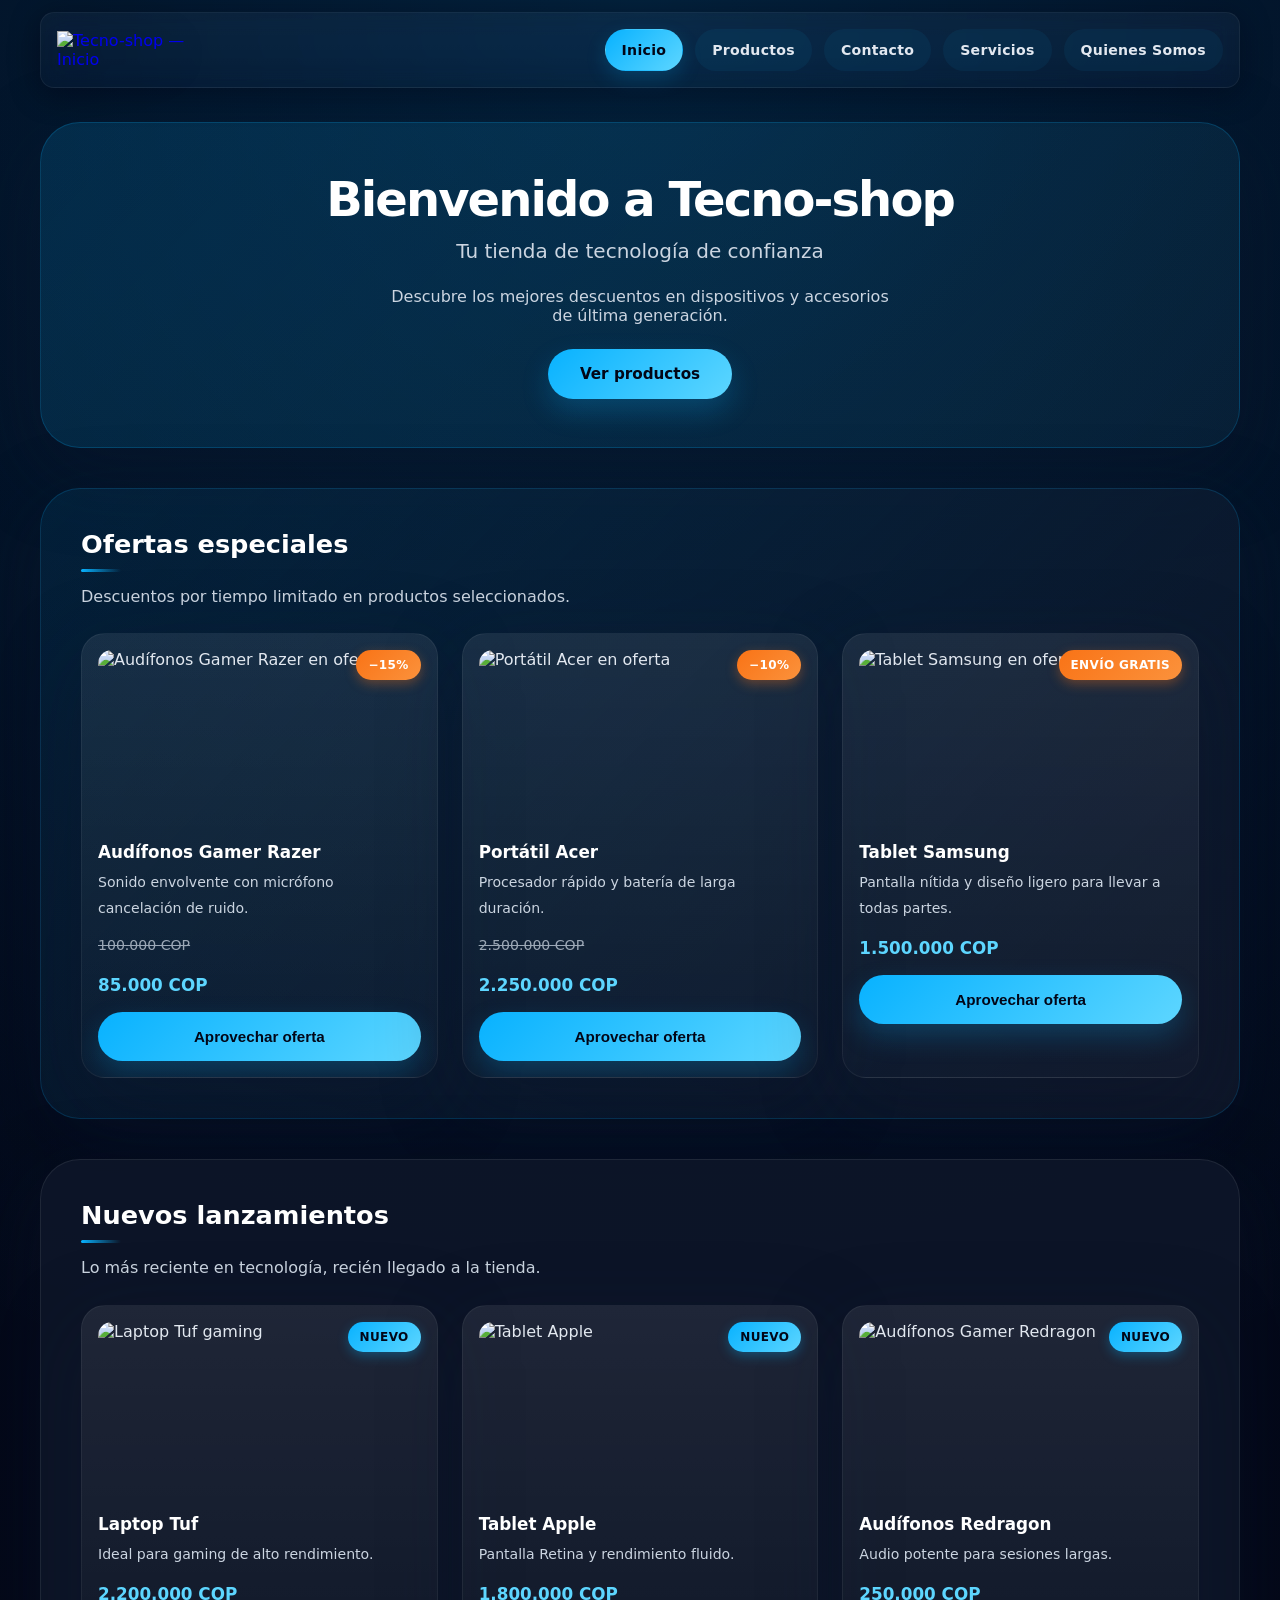
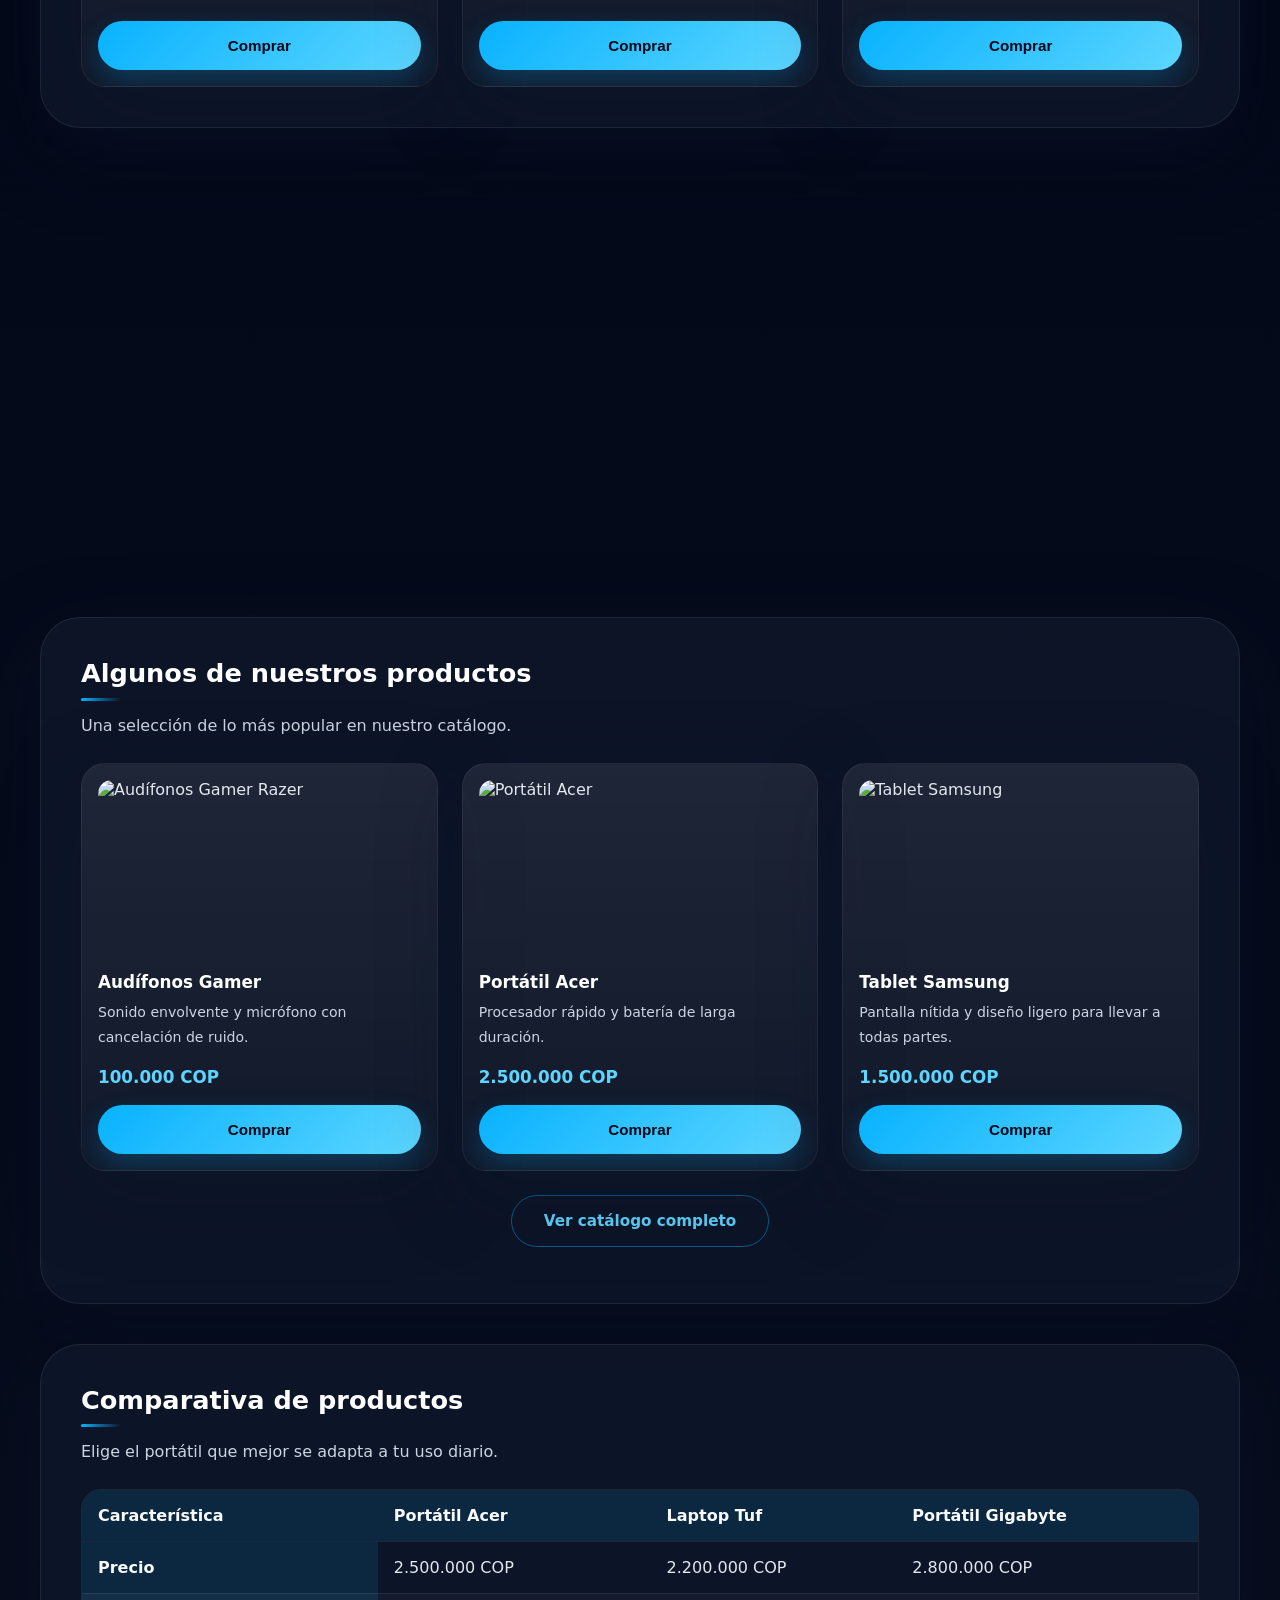
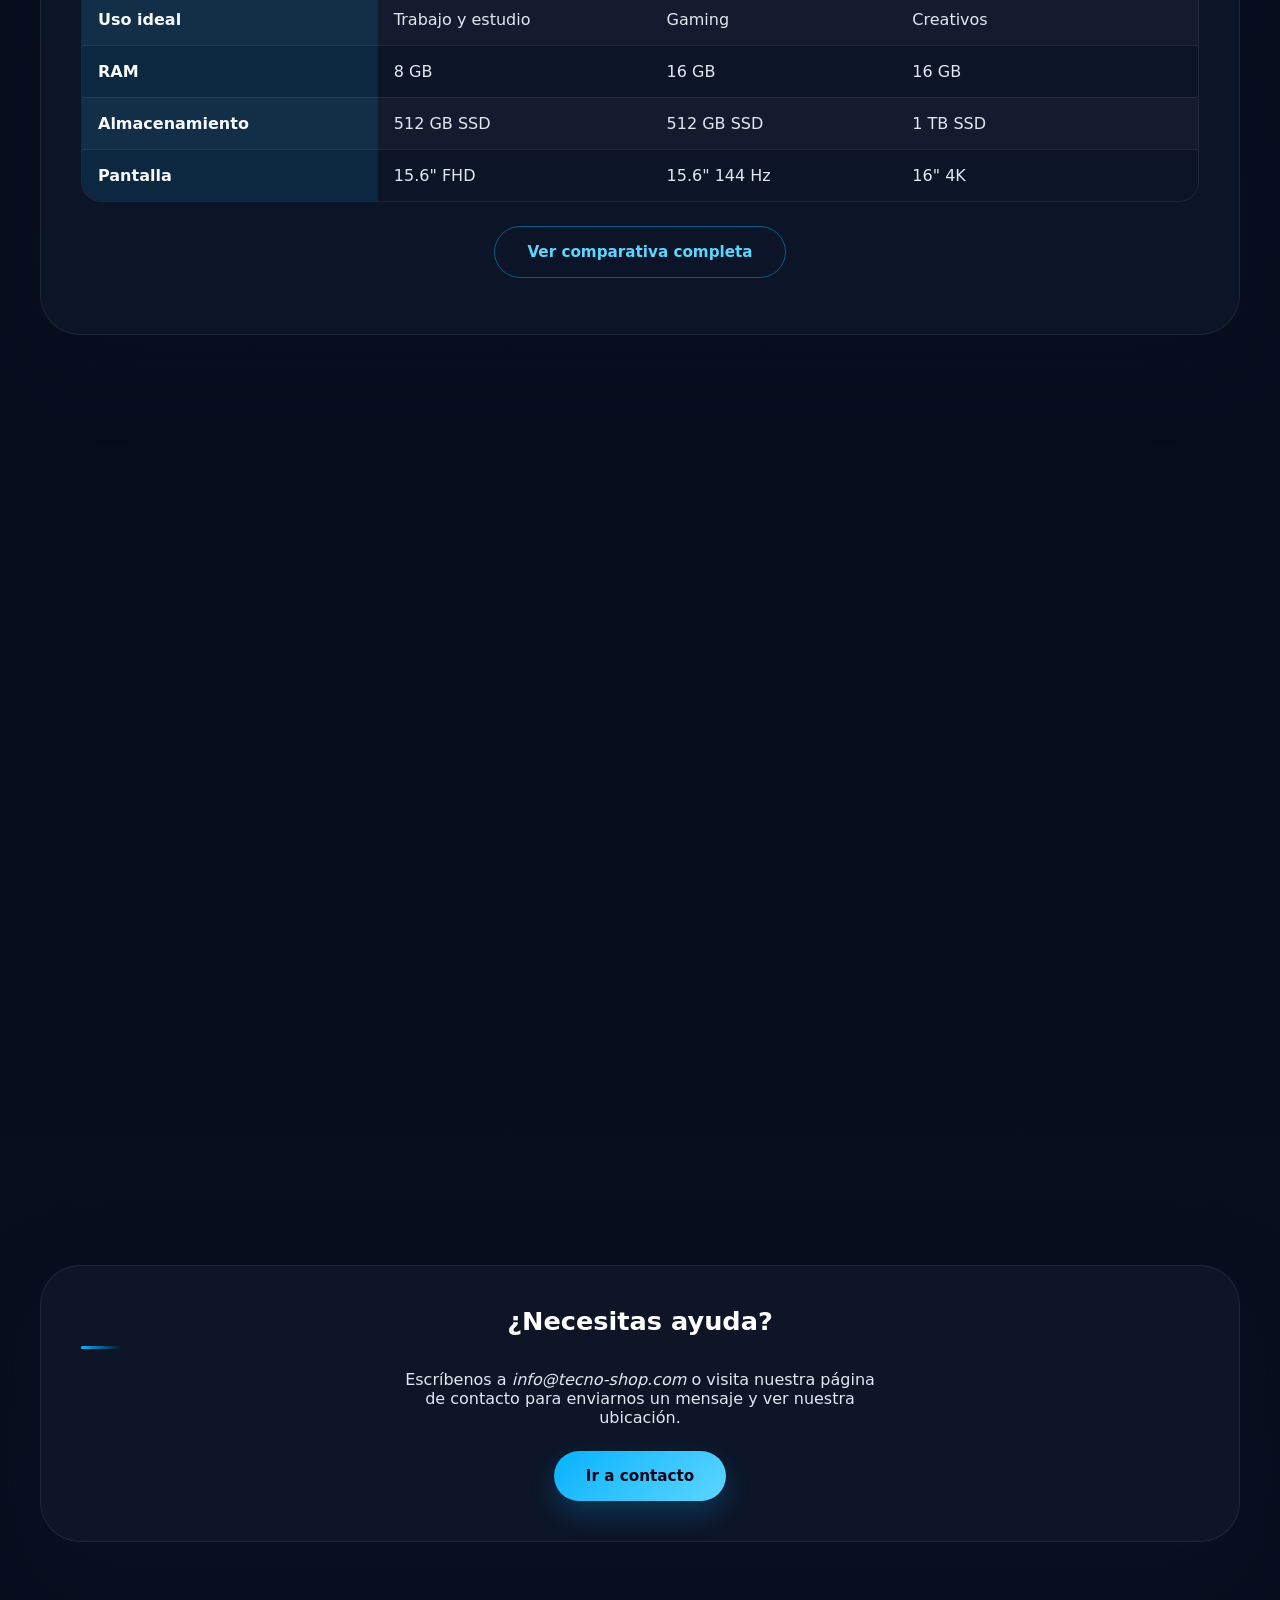
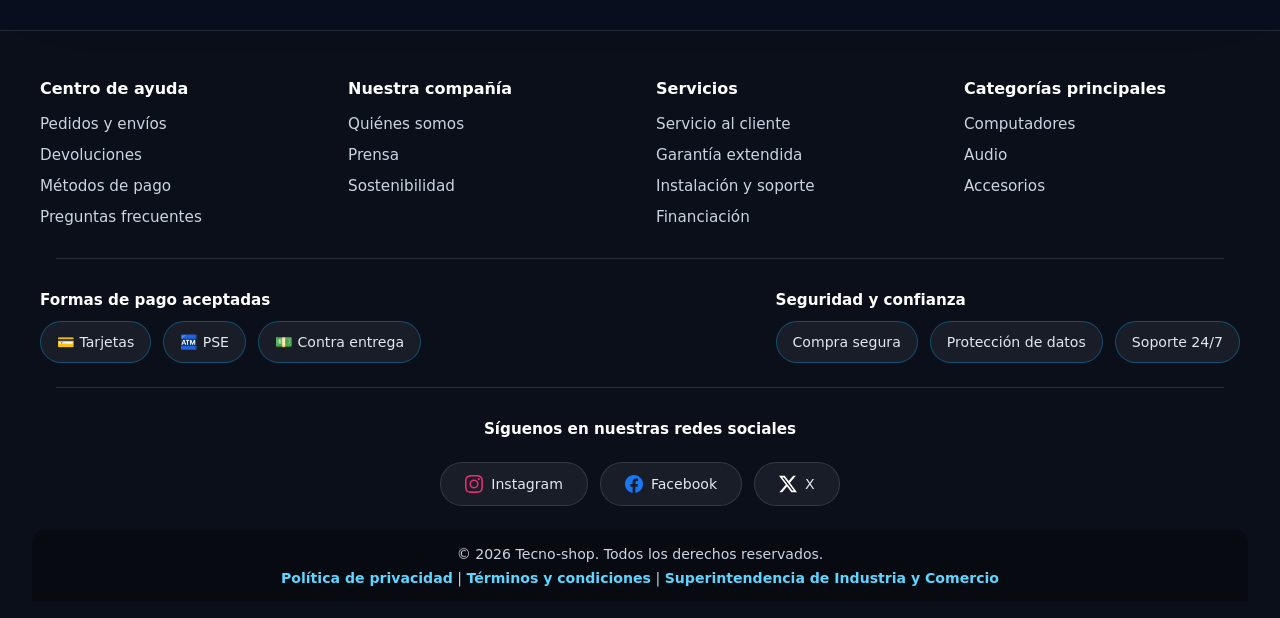
==== commit 1488d383: "cloudinary implementacion de cloudinary" ====
--- a/index.html
+++ b/index.html
@@ -1,499 +1,594 @@
 <!doctype html>
 <html lang="es">
-
-<head>
-    <meta charset="UTF-8" />
-    <meta name="viewport" content="width=device-width, initial-scale=1.0" />
-    <meta name="description"
-        content="Tecno-shop - Tu tienda de tecnología de confianza. Descubre los mejores descuentos en dispositivos y accesorios de última generación con envío rápido y garantía oficial." />
-
-    <!-- Open Graph / Facebook -->
-    <meta property="og:type" content="website" />
-    <meta property="og:url" content="https://tecno-shop.com/index.html" />
-    <meta property="og:title" content="Inicio | Tecno-shop - Tu tienda de tecnología de confianza" />
-    <meta property="og:description"
-        content="Descubre los mejores descuentos en dispositivos y accesorios de última generación con envío rápido y garantía oficial." />
-    <meta property="og:image" content="https://tecno-shop.com/img/logo.png" />
-
-    <!-- Twitter -->
-    <meta property="twitter:card" content="summary_large_image" />
-    <meta property="twitter:url" content="https://tecno-shop.com/index.html" />
-    <meta property="twitter:title" content="Inicio | Tecno-shop - Tu tienda de tecnología de confianza" />
-    <meta property="twitter:description"
-        content="Descubre los mejores descuentos en dispositivos y accesorios de última generación con envío rápido y garantía oficial." />
-    <meta property="twitter:image" content="https://tecno-shop.com/img/logo.png" />
-
-    <title>Inicio | Tecno-shop</title>
-    <link rel="stylesheet" href="css/style.css" />
-</head>
-
-<body>
-    <a href="#main" class="skip-link">Saltar al contenido</a>
-
-    <div class="header-scroll-wrap">
-        <header class="header-bar">
-            <div class="header-inner">
-                <a href="index.html" class="logo-link">
-                    <img src="img/logo.png" alt="Tecno-shop — Inicio" class="logo" />
-                </a>
-                <input type="checkbox" id="nav-toggle" class="nav-toggle" />
-                <label for="nav-toggle" class="nav-toggle-label" aria-label="Abrir menú de navegación">
-                    <span></span>
-                    <span></span>
-                    <span></span>
-                </label>
-                <div class="header-right">
-                    <nav aria-label="Navegación principal">
-                        <ul>
-                            <li>
-                                <a href="index.html" aria-current="page">Inicio</a>
-                            </li>
-                            <li><a href="producto.html">Productos</a></li>
-                            <li><a href="contacto.html">Contacto</a></li>
-                            <li><a href="servicios.html">Servicios</a></li>
-                            <li><a href="somos.html">Quienes Somos</a></li>
-                        </ul>
-                    </nav>
+    <head>
+        <meta charset="UTF-8" />
+        <meta name="viewport" content="width=device-width, initial-scale=1.0" />
+        <meta name="description" content="Tecno-shop - Tu tienda de tecnología de confianza. Descubre los mejores descuentos en dispositivos y accesorios de última generación con envío rápido y garantía oficial." />
+        
+        <!-- Open Graph / Facebook -->
+        <meta property="og:type" content="website" />
+        <meta property="og:url" content="https://tecno-shop.com/index.html" />
+        <meta property="og:title" content="Inicio | Tecno-shop - Tu tienda de tecnología de confianza" />
+        <meta property="og:description" content="Descubre los mejores descuentos en dispositivos y accesorios de última generación con envío rápido y garantía oficial." />
+        <meta property="og:image" content="https://tecno-shop.com/img/https://res.cloudinary.com/dtfzxjjr4/image/upload/v1783432916/logo_p6glbn.png" />
+        
+        <!-- Twitter -->
+        <meta property="twitter:card" content="summary_large_image" />
+        <meta property="twitter:url" content="https://tecno-shop.com/index.html" />
+        <meta property="twitter:title" content="Inicio | Tecno-shop - Tu tienda de tecnología de confianza" />
+        <meta property="twitter:description" content="Descubre los mejores descuentos en dispositivos y accesorios de última generación con envío rápido y garantía oficial." />
+        <meta property="twitter:image" content="https://tecno-shop.com/img/https://res.cloudinary.com/dtfzxjjr4/image/upload/v1783432916/logo_p6glbn.png" />
+        
+        <title>Inicio | Tecno-shop</title>
+        <link rel="stylesheet" href="css/style.css" />
+    </head>
+    <body>
+        <a href="#main" class="skip-link">Saltar al contenido</a>
+
+        <div class="header-scroll-wrap">
+            <header class="header-bar">
+                <div class="header-inner">
+                    <a href="index.html" class="logo-link">
+                        <img
+                            src="img/https://res.cloudinary.com/dtfzxjjr4/image/upload/v1783432916/logo_p6glbn.png"
+                            alt="Tecno-shop — Inicio"
+                            class="logo"
+                        />
+                    </a>
+                    <input type="checkbox" id="nav-toggle" class="nav-toggle" />
+                    <label
+                        for="nav-toggle"
+                        class="nav-toggle-label"
+                        aria-label="Abrir menú de navegación"
+                    >
+                        <span></span>
+                        <span></span>
+                        <span></span>
+                    </label>
+                    <div class="header-right">
+                        <nav aria-label="Navegación principal">
+                            <ul>
+                                <li>
+                                    <a href="index.html" aria-current="page"
+                                        >Inicio</a
+                                    >
+                                </li>
+                                <li><a href="producto.html">Productos</a></li>
+                                <li><a href="contacto.html">Contacto</a></li>
+                                <li><a href="servicios.html">Servicios</a></li>
+                                <li><a href="somos.html">Quienes Somos</a></li>
+                            </ul>
+                        </nav>
+                    </div>
+                </div>
+            </header>
+        </div>
+
+        <main id="main">
+            <section id="banner" class="banner animate-in">
+                <div class="banner-inner">
+                    <h1>Bienvenido a Tecno-shop</h1>
+                    <p class="banner-subtitle">
+                        Tu tienda de tecnología de confianza
+                    </p>
+                    <p>
+                        Descubre los mejores descuentos en dispositivos y
+                        accesorios de última generación.
+                    </p>
+                    <a href="#productos" class="button">Ver productos</a>
+                </div>
+            </section>
+
+            <section id="ofertas" class="section-highlight reveal">
+                <div class="section-heading">
+                    <h2>Ofertas especiales</h2>
+                    <p class="section-lead">
+                        Descuentos por tiempo limitado en productos seleccionados.
+                    </p>
+                </div>
+                <div class="offers-grid">
+                    <article class="product product-offer">
+                        <span class="offer-badge">−15%</span>
+                        <img
+                            src="https://res.cloudinary.com/dtfzxjjr4/image/upload/v1783432881/audifono1_z6u9o6.png"
+                            alt="Audífonos Gamer Razer en oferta"
+                        />
+                        <h3 class="product-name">Audífonos Gamer Razer</h3>
+                        <p class="product-desc">
+                            Sonido envolvente con micrófono cancelación de ruido.
+                        </p>
+                        <p class="price-old">100.000 COP</p>
+                        <p class="price">85.000 COP</p>
+                        <button
+                            type="button"
+                            class="btn-buy"
+                            aria-label="Comprar Audífonos Gamer Razer en oferta"
+                        >
+                            Aprovechar oferta
+                        </button>
+                    </article>
+                    <article class="product product-offer">
+                        <span class="offer-badge">−10%</span>
+                        <img src="https://res.cloudinary.com/dtfzxjjr4/image/upload/v1783432923/portatil1_ptmqxf.png" alt="Portátil Acer en oferta" />
+                        <h3 class="product-name">Portátil Acer</h3>
+                        <p class="product-desc">
+                            Procesador rápido y batería de larga duración.
+                        </p>
+                        <p class="price-old">2.500.000 COP</p>
+                        <p class="price">2.250.000 COP</p>
+                        <button
+                            type="button"
+                            class="btn-buy"
+                            aria-label="Comprar Portátil Acer en oferta"
+                        >
+                            Aprovechar oferta
+                        </button>
+                    </article>
+                    <article class="product product-offer">
+                        <span class="offer-badge">Envío gratis</span>
+                        <img src="img/https://res.cloudinary.com/dtfzxjjr4/image/upload/v1783432951/tablet1_st2luy.png" alt="Tablet Samsung en oferta" />
+                        <h3 class="product-name">Tablet Samsung</h3>
+                        <p class="product-desc">
+                            Pantalla nítida y diseño ligero para llevar a todas partes.
+                        </p>
+                        <p class="price">1.500.000 COP</p>
+                        <button
+                            type="button"
+                            class="btn-buy"
+                            aria-label="Comprar Tablet Samsung con envío gratis"
+                        >
+                            Aprovechar oferta
+                        </button>
+                    </article>
+                </div>
+            </section>
+
+            <section id="nuevos" class="reveal">
+                <div class="section-heading">
+                    <h2>Nuevos lanzamientos</h2>
+                    <p class="section-lead">
+                        Lo más reciente en tecnología, recién llegado a la tienda.
+                    </p>
+                </div>
+                <div class="products-grid">
+                    <article class="product product-new">
+                        <span class="new-badge">Nuevo</span>
+                        <img src="img/https://res.cloudinary.com/dtfzxjjr4/image/upload/v1783432936/portatil2_h6frmy.png" alt="Laptop Tuf gaming" />
+                        <h3 class="product-name">Laptop Tuf</h3>
+                        <p class="product-desc">Ideal para gaming de alto rendimiento.</p>
+                        <p class="price">2.200.000 COP</p>
+                        <button
+                            type="button"
+                            class="btn-buy"
+                            aria-label="Comprar Laptop Tuf"
+                        >
+                            Comprar
+                        </button>
+                    </article>
+                    <article class="product product-new">
+                        <span class="new-badge">Nuevo</span>
+                        <img src="img/https://res.cloudinary.com/dtfzxjjr4/image/upload/v1783432959/tablet2_jqzvlg.png" alt="Tablet Apple" />
+                        <h3 class="product-name">Tablet Apple</h3>
+                        <p class="product-desc">Pantalla Retina y rendimiento fluido.</p>
+                        <p class="price">1.800.000 COP</p>
+                        <button
+                            type="button"
+                            class="btn-buy"
+                            aria-label="Comprar Tablet Apple"
+                        >
+                            Comprar
+                        </button>
+                    </article>
+                    <article class="product product-new">
+                        <span class="new-badge">Nuevo</span>
+                        <img
+                            src="https://res.cloudinary.com/dtfzxjjr4/image/upload/v1783432893/audifono2_tkat9k.png"
+                            alt="Audífonos Gamer Redragon"
+                        />
+                        <h3 class="product-name">Audífonos Redragon</h3>
+                        <p class="product-desc">Audio potente para sesiones largas.</p>
+                        <p class="price">250.000 COP</p>
+                        <button
+                            type="button"
+                            class="btn-buy"
+                            aria-label="Comprar Audífonos Redragon"
+                        >
+                            Comprar
+                        </button>
+                    </article>
+                </div>
+            </section>
+
+            <section id="valor" class="reveal">
+                <div class="section-heading">
+                    <h2>¿Por qué elegirnos?</h2>
+                    <p class="section-lead">
+                        Compra con confianza gracias a nuestro servicio integral.
+                    </p>
+                </div>
+                <div class="value-props-grid">
+                    <article class="value-card">
+                        <span class="value-icon" aria-hidden="true">🚚</span>
+                        <h3>Envío rápido</h3>
+                        <p>
+                            Entrega a nivel nacional con seguimiento en tiempo
+                            real de tu pedido.
+                        </p>
+                    </article>
+                    <article class="value-card">
+                        <span class="value-icon" aria-hidden="true">🛡️</span>
+                        <h3>Garantía oficial</h3>
+                        <p>
+                            Todos nuestros productos cuentan con garantía del
+                            fabricante y soporte técnico.
+                        </p>
+                    </article>
+                    <article class="value-card">
+                        <span class="value-icon" aria-hidden="true">💬</span>
+                        <h3>Soporte 24/7</h3>
+                        <p>
+                            Asesoría personalizada antes, durante y después de
+                            tu compra.
+                        </p>
+                    </article>
+                </div>
+            </section>
+
+            <section id="productos" class="reveal">
+                <div class="section-heading">
+                    <h2>Algunos de nuestros productos</h2>
+                    <p class="section-lead">
+                        Una selección de lo más popular en nuestro catálogo.
+                    </p>
+                </div>
+                <div class="products-grid">
+                    <article class="product">
+                        <img
+                            src="https://res.cloudinary.com/dtfzxjjr4/image/upload/v1783432881/audifono1_z6u9o6.png"
+                            alt="Audífonos Gamer Razer"
+                        />
+                        <h3 class="product-name">Audífonos Gamer</h3>
+                        <p class="product-desc">
+                            Sonido envolvente y micrófono con cancelación de
+                            ruido.
+                        </p>
+                        <p class="price">100.000 COP</p>
+                        <button
+                            type="button"
+                            class="btn-buy"
+                            aria-label="Comprar Audífonos Gamer"
+                        >
+                            Comprar
+                        </button>
+                    </article>
+                    <article class="product">
+                        <img src="https://res.cloudinary.com/dtfzxjjr4/image/upload/v1783432923/portatil1_ptmqxf.png" alt="Portátil Acer" />
+                        <h3 class="product-name">Portátil Acer</h3>
+                        <p class="product-desc">
+                            Procesador rápido y batería de larga duración.
+                        </p>
+                        <p class="price">2.500.000 COP</p>
+                        <button
+                            type="button"
+                            class="btn-buy"
+                            aria-label="Comprar Portátil Acer"
+                        >
+                            Comprar
+                        </button>
+                    </article>
+                    <article class="product">
+                        <img src="img/https://res.cloudinary.com/dtfzxjjr4/image/upload/v1783432951/tablet1_st2luy.png" alt="Tablet Samsung" />
+                        <h3 class="product-name">Tablet Samsung</h3>
+                        <p class="product-desc">
+                            Pantalla nítida y diseño ligero para llevar a todas
+                            partes.
+                        </p>
+                        <p class="price">1.500.000 COP</p>
+                        <button
+                            type="button"
+                            class="btn-buy"
+                            aria-label="Comprar Tablet Samsung"
+                        >
+                            Comprar
+                        </button>
+                    </article>
+                </div>
+                <p class="section-cta">
+                    <a href="producto.html" class="button button-secondary"
+                        >Ver catálogo completo</a
+                    >
+                </p>
+            </section>
+
+            <section id="comparativa" class="reveal">
+                <div class="section-heading">
+                    <h2>Comparativa de productos</h2>
+                    <p class="section-lead">
+                        Elige el portátil que mejor se adapta a tu uso diario.
+                    </p>
+                </div>
+                <div class="table-wrapper comparison-table">
+                    <table>
+                        <caption class="visually-hidden">
+                            Comparación entre portátiles Acer, Tuf y Gigabyte
+                        </caption>
+                        <thead>
+                            <tr>
+                                <th scope="col">Característica</th>
+                                <th scope="col">Portátil Acer</th>
+                                <th scope="col">Laptop Tuf</th>
+                                <th scope="col">Portátil Gigabyte</th>
+                            </tr>
+                        </thead>
+                        <tbody>
+                            <tr>
+                                <th scope="row">Precio</th>
+                                <td>2.500.000 COP</td>
+                                <td>2.200.000 COP</td>
+                                <td>2.800.000 COP</td>
+                            </tr>
+                            <tr>
+                                <th scope="row">Uso ideal</th>
+                                <td>Trabajo y estudio</td>
+                                <td>Gaming</td>
+                                <td>Creativos</td>
+                            </tr>
+                            <tr>
+                                <th scope="row">RAM</th>
+                                <td>8 GB</td>
+                                <td>16 GB</td>
+                                <td>16 GB</td>
+                            </tr>
+                            <tr>
+                                <th scope="row">Almacenamiento</th>
+                                <td>512 GB SSD</td>
+                                <td>512 GB SSD</td>
+                                <td>1 TB SSD</td>
+                            </tr>
+                            <tr>
+                                <th scope="row">Pantalla</th>
+                                <td>15.6" FHD</td>
+                                <td>15.6" 144 Hz</td>
+                                <td>16" 4K</td>
+                            </tr>
+                        </tbody>
+                    </table>
+                </div>
+                <p class="section-cta">
+                    <a href="producto.html#comparativa" class="button button-secondary"
+                        >Ver comparativa completa</a
+                    >
+                </p>
+            </section>
+
+            <section id="testimonios" class="reveal">
+                <div class="section-heading">
+                    <h2>Testimonios</h2>
+                    <p class="section-lead">
+                        Opiniones reales de clientes que confían en nosotros.
+                    </p>
+                </div>
+                <div class="testimonials">
+                    <blockquote class="testimonial">
+                        "Excelente atención y productos de calidad."
+                        <cite>— Ana M.</cite>
+                    </blockquote>
+                    <blockquote class="testimonial">
+                        "Recibí mi portátil en tiempo récord, 100% recomendado."
+                        <cite>— Carlos R.</cite>
+                    </blockquote>
+                    <blockquote class="testimonial">
+                        "Muy buenos precios y soporte técnico amable."
+                        <cite>— Laura G.</cite>
+                    </blockquote>
+                </div>
+            </section>
+
+            <section id="faq" class="reveal">
+                <div class="section-heading">
+                    <h2>Preguntas frecuentes</h2>
+                    <p class="section-lead">
+                        Resolvemos las dudas más comunes antes de tu compra.
+                    </p>
+                </div>
+                <div class="faq-list">
+                    <details class="faq-item">
+                        <summary>¿Cuánto tarda el envío?</summary>
+                        <p>
+                            Los pedidos dentro de Medellín llegan en 1–2 días hábiles.
+                            A otras ciudades de Colombia, entre 3 y 5 días hábiles con
+                            seguimiento en tiempo real.
+                        </p>
+                    </details>
+                    <details class="faq-item">
+                        <summary>¿Qué métodos de pago aceptan?</summary>
+                        <p>
+                            Aceptamos tarjetas de crédito y débito, PSE, transferencia
+                            bancaria y pago contra entrega en ciudades seleccionadas.
+                        </p>
+                    </details>
+                    <details class="faq-item">
+                        <summary>¿Los productos tienen garantía?</summary>
+                        <p>
+                            Sí. Todos incluyen garantía oficial del fabricante. Además
+                            ofrecemos garantía extendida opcional en la mayoría de
+                            dispositivos.
+                        </p>
+                    </details>
+                    <details class="faq-item">
+                        <summary>¿Puedo devolver un producto?</summary>
+                        <p>
+                            Tienes 15 días calendario para devoluciones si el producto
+                            está en perfecto estado y con su empaque original. Consulta
+                            nuestra política en la sección de servicios.
+                        </p>
+                    </details>
+                </div>
+            </section>
+
+            <section id="contacto" class="contact-teaser reveal">
+                <h2>¿Necesitas ayuda?</h2>
+                <p>
+                    Escríbenos a <em>info@tecno-shop.com</em> o visita nuestra
+                    página de contacto para enviarnos un mensaje y ver nuestra
+                    ubicación.
+                </p>
+                <a href="contacto.html" class="button">Ir a contacto</a>
+            </section>
+        </main>
+
+        <footer class="site-footer">
+            <div class="footer-top">
+                <div class="footer-column">
+                    <h4>Centro de ayuda</h4>
+                    <ul>
+                        <li><a href="servicios.html">Pedidos y envíos</a></li>
+                        <li><a href="servicios.html">Devoluciones</a></li>
+                        <li><a href="servicios.html">Métodos de pago</a></li>
+                        <li>
+                            <a href="index.html#faq">Preguntas frecuentes</a>
+                        </li>
+                    </ul>
+                </div>
+                <div class="footer-column">
+                    <h4>Nuestra compañía</h4>
+                    <ul>
+                        <li><a href="somos.html">Quiénes somos</a></li>
+                        <li><a href="somos.html">Prensa</a></li>
+                        <li><a href="somos.html">Sostenibilidad</a></li>
+                    </ul>
+                </div>
+                <div class="footer-column">
+                    <h4>Servicios</h4>
+                    <ul>
+                        <li>
+                            <a href="servicios.html">Servicio al cliente</a>
+                        </li>
+                        <li><a href="servicios.html">Garantía extendida</a></li>
+                        <li>
+                            <a href="servicios.html">Instalación y soporte</a>
+                        </li>
+                        <li><a href="servicios.html">Financiación</a></li>
+                    </ul>
+                </div>
+                <div class="footer-column">
+                    <h4>Categorías principales</h4>
+                    <ul>
+                        <li><a href="producto.html">Computadores</a></li>
+                        <li><a href="producto.html">Audio</a></li>
+                        <li><a href="producto.html">Accesorios</a></li>
+                    </ul>
                 </div>
             </div>
-        </header>
-    </div>
-
-    <main id="main">
-        <section id="banner" class="banner animate-in">
-            <div class="banner-inner">
-                <h1>Bienvenido a Tecno-shop</h1>
-                <p class="banner-subtitle">
-                    Tu tienda de tecnología de confianza
+
+            <div class="footer-divider"></div>
+
+            <div class="footer-middle">
+                <div class="footer-payments">
+                    <span class="footer-section-heading"
+                        >Formas de pago aceptadas</span
+                    >
+                    <div class="footer-payment-list">
+                        <span class="payment-icon">💳 Tarjetas</span>
+                        <span class="payment-icon">🏧 PSE</span>
+                        <span class="payment-icon">💵 Contra entrega</span>
+                    </div>
+                </div>
+                <div class="footer-security">
+                    <span class="footer-section-heading"
+                        >Seguridad y confianza</span
+                    >
+                    <div class="footer-security-list">
+                        <span class="security-badge">Compra segura</span>
+                        <span class="security-badge">Protección de datos</span>
+                        <span class="security-badge">Soporte 24/7</span>
+                    </div>
+                </div>
+            </div>
+
+            <div class="footer-divider"></div>
+
+            <div class="footer-container">
+                <div class="footer-section">
+                    <span class="footer-section-heading"
+                        >Síguenos en nuestras redes sociales</span
+                    >
+                    <div class="footer-grid-links">
+                        <a
+                            href="https://www.instagram.com/samuel_mora_velez"
+                            target="_blank"
+                            rel="noopener noreferrer"
+                            class="social-pill"
+                        >
+                            <svg
+                                class="social-icon"
+                                aria-hidden="true"
+                                viewBox="0 0 24 24"
+                                fill="#E1306C"
+                            >
+                                <path
+                                    d="M12 2.163c3.204 0 3.584.012 4.85.07 3.252.148 4.771 1.691 4.919 4.919.058 1.265.069 1.645.069 4.849 0 3.205-.012 3.584-.069 4.849-.149 3.225-1.664 4.771-4.919 4.919-1.266.058-1.644.07-4.85.07-3.204 0-3.584-.012-4.849-.07-3.26-.149-4.771-1.699-4.919-4.92-.058-1.265-.07-1.644-.07-4.849 0-3.204.013-3.583.07-4.849.149-3.227 1.664-4.771 4.919-4.919 1.266-.057 1.645-.069 4.849-.069zM12 0C8.741 0 8.333.014 7.053.072 2.695.272.273 2.69.073 7.052.014 8.333 0 8.741 0 12c0 3.259.014 3.668.072 4.948.2 4.358 2.618 6.78 6.98 6.98 1.281.058 1.689.072 4.948.072 3.259 0 3.668-.014 4.948-.072 4.354-.2 6.782-2.618 6.979-6.98.059-1.28.073-1.689.073-4.948 0-3.259-.014-3.667-.072-4.947-.196-4.354-2.617-6.78-6.979-6.98C15.668.014 15.259 0 12 0zm0 5.838a6.162 6.162 0 100 12.324 6.162 6.162 0 000-12.324zM12 16a4 4 0 110-8 4 4 0 010 8zm6.406-11.845a1.44 1.44 0 100 2.881 1.44 1.44 0 000-2.881z"
+                                />
+                            </svg>
+                            <span>Instagram</span>
+                        </a>
+                        <a
+                            href="https://www.facebook.com"
+                            target="_blank"
+                            rel="noopener noreferrer"
+                            class="social-pill"
+                        >
+                            <svg
+                                class="social-icon"
+                                aria-hidden="true"
+                                viewBox="0 0 24 24"
+                                fill="#1877F2"
+                            >
+                                <path
+                                    d="M24 12.073c0-6.627-5.373-12-12-12s-12 5.373-12 12c0 5.99 4.388 10.954 10.125 11.854v-8.385H7.078v-3.47h3.047V9.43c0-3.007 1.792-4.669 4.533-4.669 1.312 0 2.686.235 2.686.235v2.953H15.83c-1.491 0-1.956.925-1.956 1.874v2.25h3.328l-.532 3.47h-2.796v8.385C19.612 23.027 24 18.062 24 12.073z"
+                                />
+                            </svg>
+                            <span>Facebook</span>
+                        </a>
+                        <a
+                            href="https://x.com/?lang=es"
+                            target="_blank"
+                            rel="noopener noreferrer"
+                            class="social-pill"
+                        >
+                            <svg
+                                class="social-icon"
+                                aria-hidden="true"
+                                viewBox="0 0 24 24"
+                                fill="#ffffff"
+                            >
+                                <path
+                                    d="M18.901 1.153h3.68l-8.04 9.19L24 22.846h-7.406l-5.8-7.584-6.638 7.584H.474l8.6-9.83L0 1.154h7.594l5.243 6.932 6.064-6.933zm-1.291 19.49h2.039L6.486 3.24H4.298l13.312 17.403z"
+                                />
+                            </svg>
+                            <span>X</span>
+                        </a>
+                    </div>
+                </div>
+            </div>
+
+            <div class="footer-bottom">
+                <p class="footer-copy">
+                    © 2026 Tecno-shop. Todos los derechos reservados.
                 </p>
-                <p>
-                    Descubre los mejores descuentos en dispositivos y
-                    accesorios de última generación.
-                </p>
-                <a href="#productos" class="button">Ver productos</a>
-            </div>
-        </section>
-
-        <section id="ofertas" class="section-highlight reveal">
-            <div class="section-heading">
-                <h2>Ofertas especiales</h2>
-                <p class="section-lead">
-                    Descuentos por tiempo limitado en productos seleccionados.
+                <p class="footer-legal">
+                    <a href="somos.html">Política de privacidad</a> |
+                    <a href="somos.html">Términos y condiciones</a> |
+                    <a
+                        href="https://www.sic.gov.co"
+                        target="_blank"
+                        rel="noopener noreferrer"
+                        >Superintendencia de Industria y Comercio</a
+                    >
                 </p>
             </div>
-            <div class="offers-grid">
-                <article class="product product-offer">
-                    <span class="offer-badge">−15%</span>
-                    <img src="img/audifono1.png" alt="Audífonos Gamer Razer en oferta" />
-                    <h3 class="product-name">Audífonos Gamer Razer</h3>
-                    <p class="product-desc">
-                        Sonido envolvente con micrófono cancelación de ruido.
-                    </p>
-                    <p class="price-old">100.000 COP</p>
-                    <p class="price">85.000 COP</p>
-                    <button type="button" class="btn-buy" aria-label="Comprar Audífonos Gamer Razer en oferta">
-                        Aprovechar oferta
-                    </button>
-                </article>
-                <article class="product product-offer">
-                    <span class="offer-badge">−10%</span>
-                    <img src="img/portatil1.png" alt="Portátil Acer en oferta" />
-                    <h3 class="product-name">Portátil Acer</h3>
-                    <p class="product-desc">
-                        Procesador rápido y batería de larga duración.
-                    </p>
-                    <p class="price-old">2.500.000 COP</p>
-                    <p class="price">2.250.000 COP</p>
-                    <button type="button" class="btn-buy" aria-label="Comprar Portátil Acer en oferta">
-                        Aprovechar oferta
-                    </button>
-                </article>
-                <article class="product product-offer">
-                    <span class="offer-badge">Envío gratis</span>
-                    <img src="img/tablet1.png" alt="Tablet Samsung en oferta" />
-                    <h3 class="product-name">Tablet Samsung</h3>
-                    <p class="product-desc">
-                        Pantalla nítida y diseño ligero para llevar a todas partes.
-                    </p>
-                    <p class="price">1.500.000 COP</p>
-                    <button type="button" class="btn-buy" aria-label="Comprar Tablet Samsung con envío gratis">
-                        Aprovechar oferta
-                    </button>
-                </article>
-            </div>
-        </section>
-
-        <section id="nuevos" class="reveal">
-            <div class="section-heading">
-                <h2>Nuevos lanzamientos</h2>
-                <p class="section-lead">
-                    Lo más reciente en tecnología, recién llegado a la tienda.
-                </p>
-            </div>
-            <div class="products-grid">
-                <article class="product product-new">
-                    <span class="new-badge">Nuevo</span>
-                    <img src="img/portatil2.png" alt="Laptop Tuf gaming" />
-                    <h3 class="product-name">Laptop Tuf</h3>
-                    <p class="product-desc">Ideal para gaming de alto rendimiento.</p>
-                    <p class="price">2.200.000 COP</p>
-                    <button type="button" class="btn-buy" aria-label="Comprar Laptop Tuf">
-                        Comprar
-                    </button>
-                </article>
-                <article class="product product-new">
-                    <span class="new-badge">Nuevo</span>
-                    <img src="img/tablet2.png" alt="Tablet Apple" />
-                    <h3 class="product-name">Tablet Apple</h3>
-                    <p class="product-desc">Pantalla Retina y rendimiento fluido.</p>
-                    <p class="price">1.800.000 COP</p>
-                    <button type="button" class="btn-buy" aria-label="Comprar Tablet Apple">
-                        Comprar
-                    </button>
-                </article>
-                <article class="product product-new">
-                    <span class="new-badge">Nuevo</span>
-                    <img src="img/audifono2.png" alt="Audífonos Gamer Redragon" />
-                    <h3 class="product-name">Audífonos Redragon</h3>
-                    <p class="product-desc">Audio potente para sesiones largas.</p>
-                    <p class="price">250.000 COP</p>
-                    <button type="button" class="btn-buy" aria-label="Comprar Audífonos Redragon">
-                        Comprar
-                    </button>
-                </article>
-            </div>
-        </section>
-
-        <section id="valor" class="reveal">
-            <div class="section-heading">
-                <h2>¿Por qué elegirnos?</h2>
-                <p class="section-lead">
-                    Compra con confianza gracias a nuestro servicio integral.
-                </p>
-            </div>
-            <div class="value-props-grid">
-                <article class="value-card">
-                    <span class="value-icon" aria-hidden="true"></span>
-                    <h3>Envío rápido</h3>
-                    <p>
-                        Entrega a nivel nacional con seguimiento en tiempo
-                        real de tu pedido.
-                    </p>
-                </article>
-                <article class="value-card">
-                    <span class="value-icon" aria-hidden="true"></span>
-                    <h3>Garantía oficial</h3>
-                    <p>
-                        Todos nuestros productos cuentan con garantía del
-                        fabricante y soporte técnico.
-                    </p>
-                </article>
-                <article class="value-card">
-                    <span class="value-icon" aria-hidden="true"></span>
-                    <h3>Soporte 24/7</h3>
-                    <p>
-                        Asesoría personalizada antes, durante y después de
-                        tu compra.
-                    </p>
-                </article>
-            </div>
-        </section>
-
-        <section id="productos" class="reveal">
-            <div class="section-heading">
-                <h2>Algunos de nuestros productos</h2>
-                <p class="section-lead">
-                    Una selección de lo más popular en nuestro catálogo.
-                </p>
-            </div>
-            <div class="products-grid">
-                <article class="product">
-                    <img src="img/audifono1.png" alt="Audífonos Gamer Razer" />
-                    <h3 class="product-name">Audífonos Gamer</h3>
-                    <p class="product-desc">
-                        Sonido envolvente y micrófono con cancelación de
-                        ruido.
-                    </p>
-                    <p class="price">100.000 COP</p>
-                    <button type="button" class="btn-buy" aria-label="Comprar Audífonos Gamer">
-                        Comprar
-                    </button>
-                </article>
-                <article class="product">
-                    <img src="img/portatil1.png" alt="Portátil Acer" />
-                    <h3 class="product-name">Portátil Acer</h3>
-                    <p class="product-desc">
-                        Procesador rápido y batería de larga duración.
-                    </p>
-                    <p class="price">2.500.000 COP</p>
-                    <button type="button" class="btn-buy" aria-label="Comprar Portátil Acer">
-                        Comprar
-                    </button>
-                </article>
-                <article class="product">
-                    <img src="img/tablet1.png" alt="Tablet Samsung" />
-                    <h3 class="product-name">Tablet Samsung</h3>
-                    <p class="product-desc">
-                        Pantalla nítida y diseño ligero para llevar a todas
-                        partes.
-                    </p>
-                    <p class="price">1.500.000 COP</p>
-                    <button type="button" class="btn-buy" aria-label="Comprar Tablet Samsung">
-                        Comprar
-                    </button>
-                </article>
-            </div>
-            <p class="section-cta">
-                <a href="producto.html" class="button button-secondary">Ver catálogo completo</a>
-            </p>
-        </section>
-
-        <section id="comparativa" class="reveal">
-            <div class="section-heading">
-                <h2>Comparativa de productos</h2>
-                <p class="section-lead">
-                    Elige el portátil que mejor se adapta a tu uso diario.
-                </p>
-            </div>
-            <div class="table-wrapper comparison-table">
-                <table>
-                    <caption class="visually-hidden">
-                        Comparación entre portátiles Acer, Tuf y Gigabyte
-                    </caption>
-                    <thead>
-                        <tr>
-                            <th scope="col">Característica</th>
-                            <th scope="col">Portátil Acer</th>
-                            <th scope="col">Laptop Tuf</th>
-                            <th scope="col">Portátil Gigabyte</th>
-                        </tr>
-                    </thead>
-                    <tbody>
-                        <tr>
-                            <th scope="row">Precio</th>
-                            <td>2.500.000 COP</td>
-                            <td>2.200.000 COP</td>
-                            <td>2.800.000 COP</td>
-                        </tr>
-                        <tr>
-                            <th scope="row">Uso ideal</th>
-                            <td>Trabajo y estudio</td>
-                            <td>Gaming</td>
-                            <td>Creativos</td>
-                        </tr>
-                        <tr>
-                            <th scope="row">RAM</th>
-                            <td>8 GB</td>
-                            <td>16 GB</td>
-                            <td>16 GB</td>
-                        </tr>
-                        <tr>
-                            <th scope="row">Almacenamiento</th>
-                            <td>512 GB SSD</td>
-                            <td>512 GB SSD</td>
-                            <td>1 TB SSD</td>
-                        </tr>
-                        <tr>
-                            <th scope="row">Pantalla</th>
-                            <td>15.6" FHD</td>
-                            <td>15.6" 144 Hz</td>
-                            <td>16" 4K</td>
-                        </tr>
-                    </tbody>
-                </table>
-            </div>
-            <p class="section-cta">
-                <a href="producto.html#comparativa" class="button button-secondary">Ver comparativa completa</a>
-            </p>
-        </section>
-
-        <section id="testimonios" class="reveal">
-            <div class="section-heading">
-                <h2>Testimonios</h2>
-                <p class="section-lead">
-                    Opiniones reales de clientes que confían en nosotros.
-                </p>
-            </div>
-            <div class="testimonials">
-                <blockquote class="testimonial">
-                    "Excelente atención y productos de calidad."
-                    <cite>— Ana M.</cite>
-                </blockquote>
-                <blockquote class="testimonial">
-                    "Recibí mi portátil en tiempo récord, 100% recomendado."
-                    <cite>— Carlos R.</cite>
-                </blockquote>
-                <blockquote class="testimonial">
-                    "Muy buenos precios y soporte técnico amable."
-                    <cite>— Laura G.</cite>
-                </blockquote>
-            </div>
-        </section>
-
-        <section id="faq" class="reveal">
-            <div class="section-heading">
-                <h2>Preguntas frecuentes</h2>
-                <p class="section-lead">
-                    Resolvemos las dudas más comunes antes de tu compra.
-                </p>
-            </div>
-            <div class="faq-list">
-                <details class="faq-item">
-                    <summary>¿Cuánto tarda el envío?</summary>
-                    <p>
-                        Los pedidos dentro de Medellín llegan en 1–2 días hábiles.
-                        A otras ciudades de Colombia, entre 3 y 5 días hábiles con
-                        seguimiento en tiempo real.
-                    </p>
-                </details>
-                <details class="faq-item">
-                    <summary>¿Qué métodos de pago aceptan?</summary>
-                    <p>
-                        Aceptamos tarjetas de crédito y débito, PSE, transferencia
-                        bancaria y pago contra entrega en ciudades seleccionadas.
-                    </p>
-                </details>
-                <details class="faq-item">
-                    <summary>¿Los productos tienen garantía?</summary>
-                    <p>
-                        Sí. Todos incluyen garantía oficial del fabricante. Además
-                        ofrecemos garantía extendida opcional en la mayoría de
-                        dispositivos.
-                    </p>
-                </details>
-                <details class="faq-item">
-                    <summary>¿Puedo devolver un producto?</summary>
-                    <p>
-                        Tienes 15 días calendario para devoluciones si el producto
-                        está en perfecto estado y con su empaque original. Consulta
-                        nuestra política en la sección de servicios.
-                    </p>
-                </details>
-            </div>
-        </section>
-
-        <section id="contacto" class="contact-teaser reveal">
-            <h2>¿Necesitas ayuda?</h2>
-            <p>
-                Escríbenos a <em>info@tecno-shop.com</em> o visita nuestra
-                página de contacto para enviarnos un mensaje y ver nuestra
-                ubicación.
-            </p>
-            <a href="contacto.html" class="button">Ir a contacto</a>
-        </section>
-    </main>
-
-    <footer class="site-footer">
-        <div class="footer-top">
-            <div class="footer-column">
-                <h4>Centro de ayuda</h4>
-                <ul>
-                    <li><a href="servicios.html">Pedidos y envíos</a></li>
-                    <li><a href="servicios.html">Devoluciones</a></li>
-                    <li><a href="servicios.html">Métodos de pago</a></li>
-                    <li>
-                        <a href="index.html#faq">Preguntas frecuentes</a>
-                    </li>
-                </ul>
-            </div>
-            <div class="footer-column">
-                <h4>Nuestra compañía</h4>
-                <ul>
-                    <li><a href="somos.html">Quiénes somos</a></li>
-                    <li><a href="somos.html">Prensa</a></li>
-                    <li><a href="somos.html">Sostenibilidad</a></li>
-                </ul>
-            </div>
-            <div class="footer-column">
-                <h4>Servicios</h4>
-                <ul>
-                    <li>
-                        <a href="servicios.html">Servicio al cliente</a>
-                    </li>
-                    <li><a href="servicios.html">Garantía extendida</a></li>
-                    <li>
-                        <a href="servicios.html">Instalación y soporte</a>
-                    </li>
-                    <li><a href="servicios.html">Financiación</a></li>
-                </ul>
-            </div>
-            <div class="footer-column">
-                <h4>Categorías principales</h4>
-                <ul>
-                    <li><a href="producto.html">Computadores</a></li>
-                    <li><a href="producto.html">Audio</a></li>
-                    <li><a href="producto.html">Accesorios</a></li>
-                </ul>
-            </div>
-        </div>
-
-        <div class="footer-divider"></div>
-
-        <div class="footer-middle">
-            <div class="footer-payments">
-                <span class="footer-section-heading">Formas de pago aceptadas</span>
-                <div class="footer-payment-list">
-                    <span class="payment-icon"> Tarjetas</span>
-                    <span class="payment-icon"> PSE</span>
-                    <span class="payment-icon"> Contra entrega</span>
-                </div>
-            </div>
-            <div class="footer-security">
-                <span class="footer-section-heading">Seguridad y confianza</span>
-                <div class="footer-security-list">
-                    <span class="security-badge">Compra segura</span>
-                    <span class="security-badge">Protección de datos</span>
-                    <span class="security-badge">Soporte 24/7</span>
-                </div>
-            </div>
-        </div>
-
-        <div class="footer-divider"></div>
-
-        <div class="footer-container">
-            <div class="footer-section">
-                <span class="footer-section-heading">Síguenos en nuestras redes sociales</span>
-                <div class="footer-grid-links">
-                    <a href="https://www.instagram.com/samuel_mora_velez" target="_blank" rel="noopener noreferrer"
-                        class="social-pill">
-                        <svg class="social-icon" aria-hidden="true" viewBox="0 0 24 24" fill="#E1306C">
-                            <path
-                                d="M12 2.163c3.204 0 3.584.012 4.85.07 3.252.148 4.771 1.691 4.919 4.919.058 1.265.069 1.645.069 4.849 0 3.205-.012 3.584-.069 4.849-.149 3.225-1.664 4.771-4.919 4.919-1.266.058-1.644.07-4.85.07-3.204 0-3.584-.012-4.849-.07-3.26-.149-4.771-1.699-4.919-4.92-.058-1.265-.07-1.644-.07-4.849 0-3.204.013-3.583.07-4.849.149-3.227 1.664-4.771 4.919-4.919 1.266-.057 1.645-.069 4.849-.069zM12 0C8.741 0 8.333.014 7.053.072 2.695.272.273 2.69.073 7.052.014 8.333 0 8.741 0 12c0 3.259.014 3.668.072 4.948.2 4.358 2.618 6.78 6.98 6.98 1.281.058 1.689.072 4.948.072 3.259 0 3.668-.014 4.948-.072 4.354-.2 6.782-2.618 6.979-6.98.059-1.28.073-1.689.073-4.948 0-3.259-.014-3.667-.072-4.947-.196-4.354-2.617-6.78-6.979-6.98C15.668.014 15.259 0 12 0zm0 5.838a6.162 6.162 0 100 12.324 6.162 6.162 0 000-12.324zM12 16a4 4 0 110-8 4 4 0 010 8zm6.406-11.845a1.44 1.44 0 100 2.881 1.44 1.44 0 000-2.881z" />
-                        </svg>
-                        <span>Instagram</span>
-                    </a>
-                    <a href="https://www.facebook.com" target="_blank" rel="noopener noreferrer" class="social-pill">
-                        <svg class="social-icon" aria-hidden="true" viewBox="0 0 24 24" fill="#1877F2">
-                            <path
-                                d="M24 12.073c0-6.627-5.373-12-12-12s-12 5.373-12 12c0 5.99 4.388 10.954 10.125 11.854v-8.385H7.078v-3.47h3.047V9.43c0-3.007 1.792-4.669 4.533-4.669 1.312 0 2.686.235 2.686.235v2.953H15.83c-1.491 0-1.956.925-1.956 1.874v2.25h3.328l-.532 3.47h-2.796v8.385C19.612 23.027 24 18.062 24 12.073z" />
-                        </svg>
-                        <span>Facebook</span>
-                    </a>
-                    <a href="https://x.com/?lang=es" target="_blank" rel="noopener noreferrer" class="social-pill">
-                        <svg class="social-icon" aria-hidden="true" viewBox="0 0 24 24" fill="#ffffff">
-                            <path
-                                d="M18.901 1.153h3.68l-8.04 9.19L24 22.846h-7.406l-5.8-7.584-6.638 7.584H.474l8.6-9.83L0 1.154h7.594l5.243 6.932 6.064-6.933zm-1.291 19.49h2.039L6.486 3.24H4.298l13.312 17.403z" />
-                        </svg>
-                        <span>X</span>
-                    </a>
-                </div>
-            </div>
-        </div>
-
-        <div class="footer-bottom">
-            <p class="footer-copy">
-                © 2026 Tecno-shop. Todos los derechos reservados.
-            </p>
-            <p class="footer-legal">
-                <a href="somos.html">Política de privacidad</a> |
-                <a href="somos.html">Términos y condiciones</a> |
-                <a href="https://www.sic.gov.co" target="_blank" rel="noopener noreferrer">Superintendencia de Industria
-                    y Comercio</a>
-            </p>
-        </div>
-    </footer>
-    <script src="js/navbar-scroll.js" defer></script>
-    <script src="js/reveal.js" defer></script>
-</body>
-
-</html+        </footer>
+        <script src="js/navbar-scroll.js" defer></script>
+        <script src="js/reveal.js" defer></script>
+    </body>
+</html>
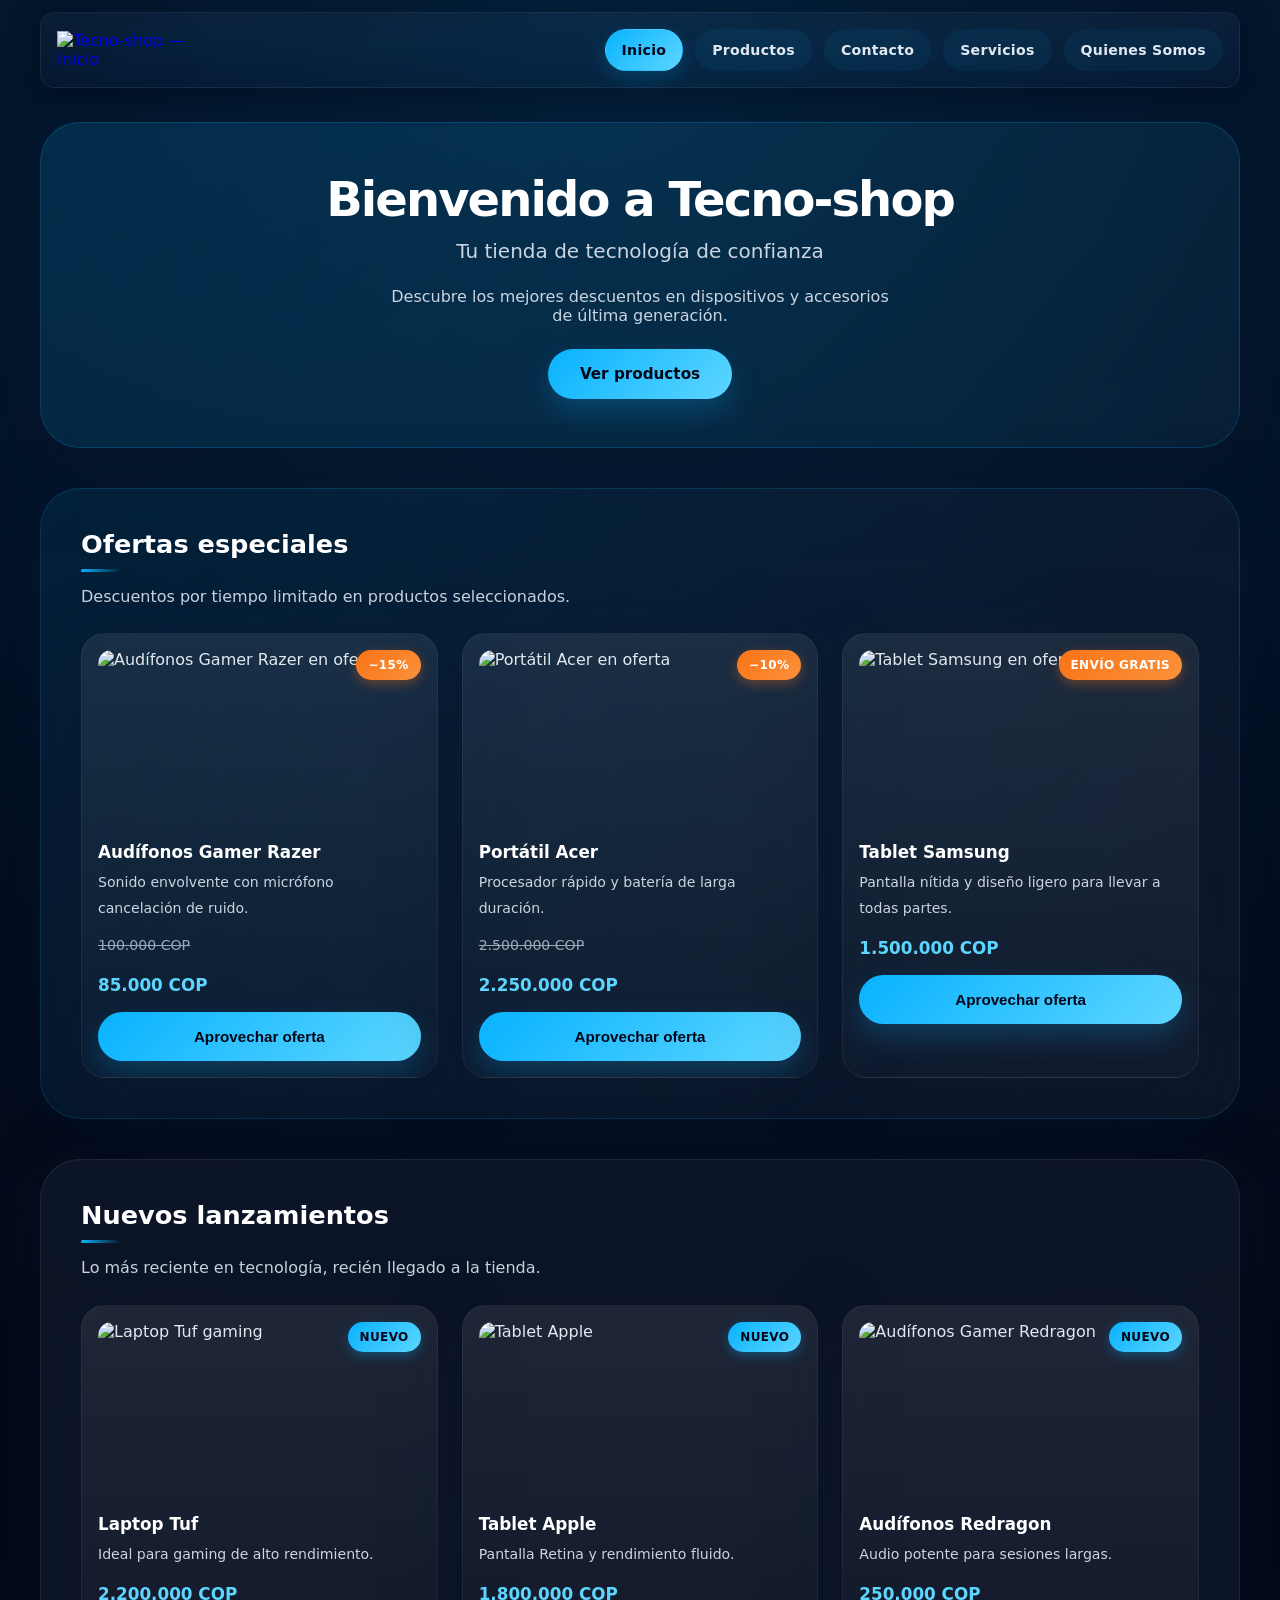
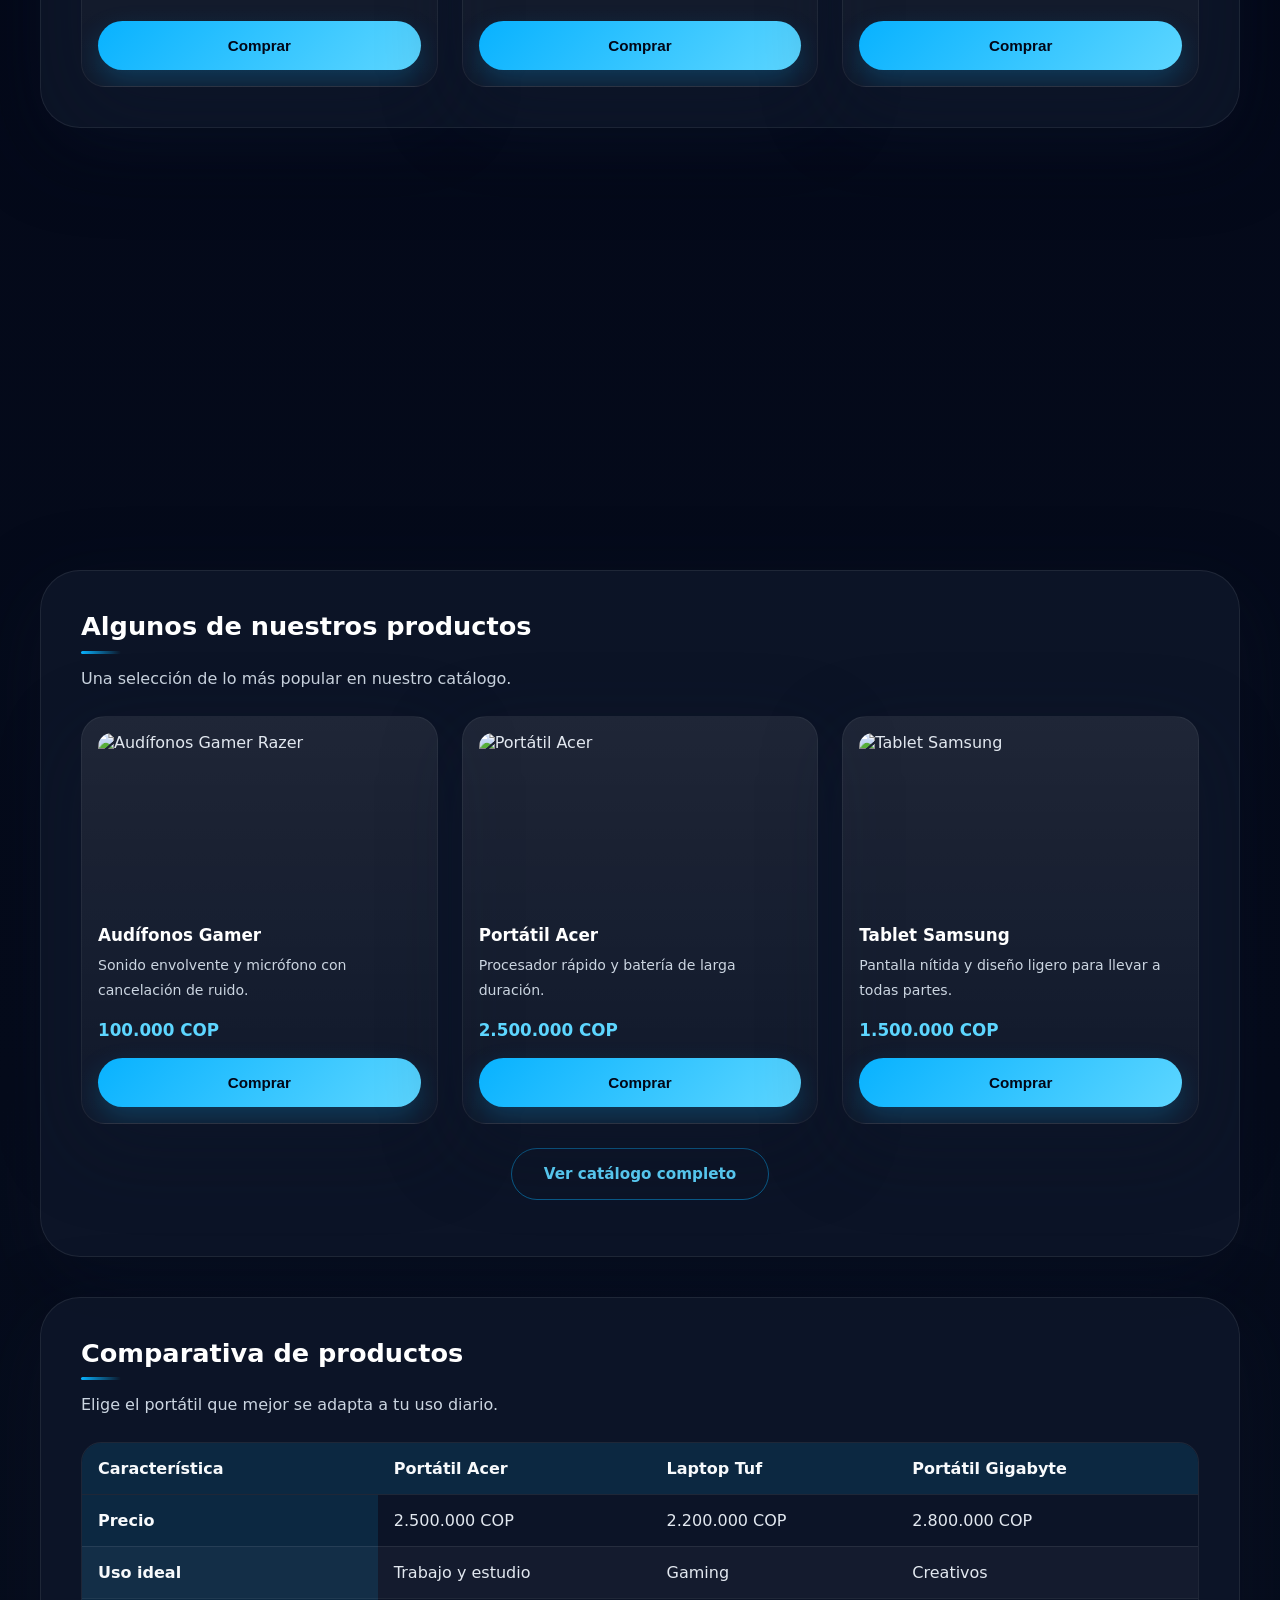
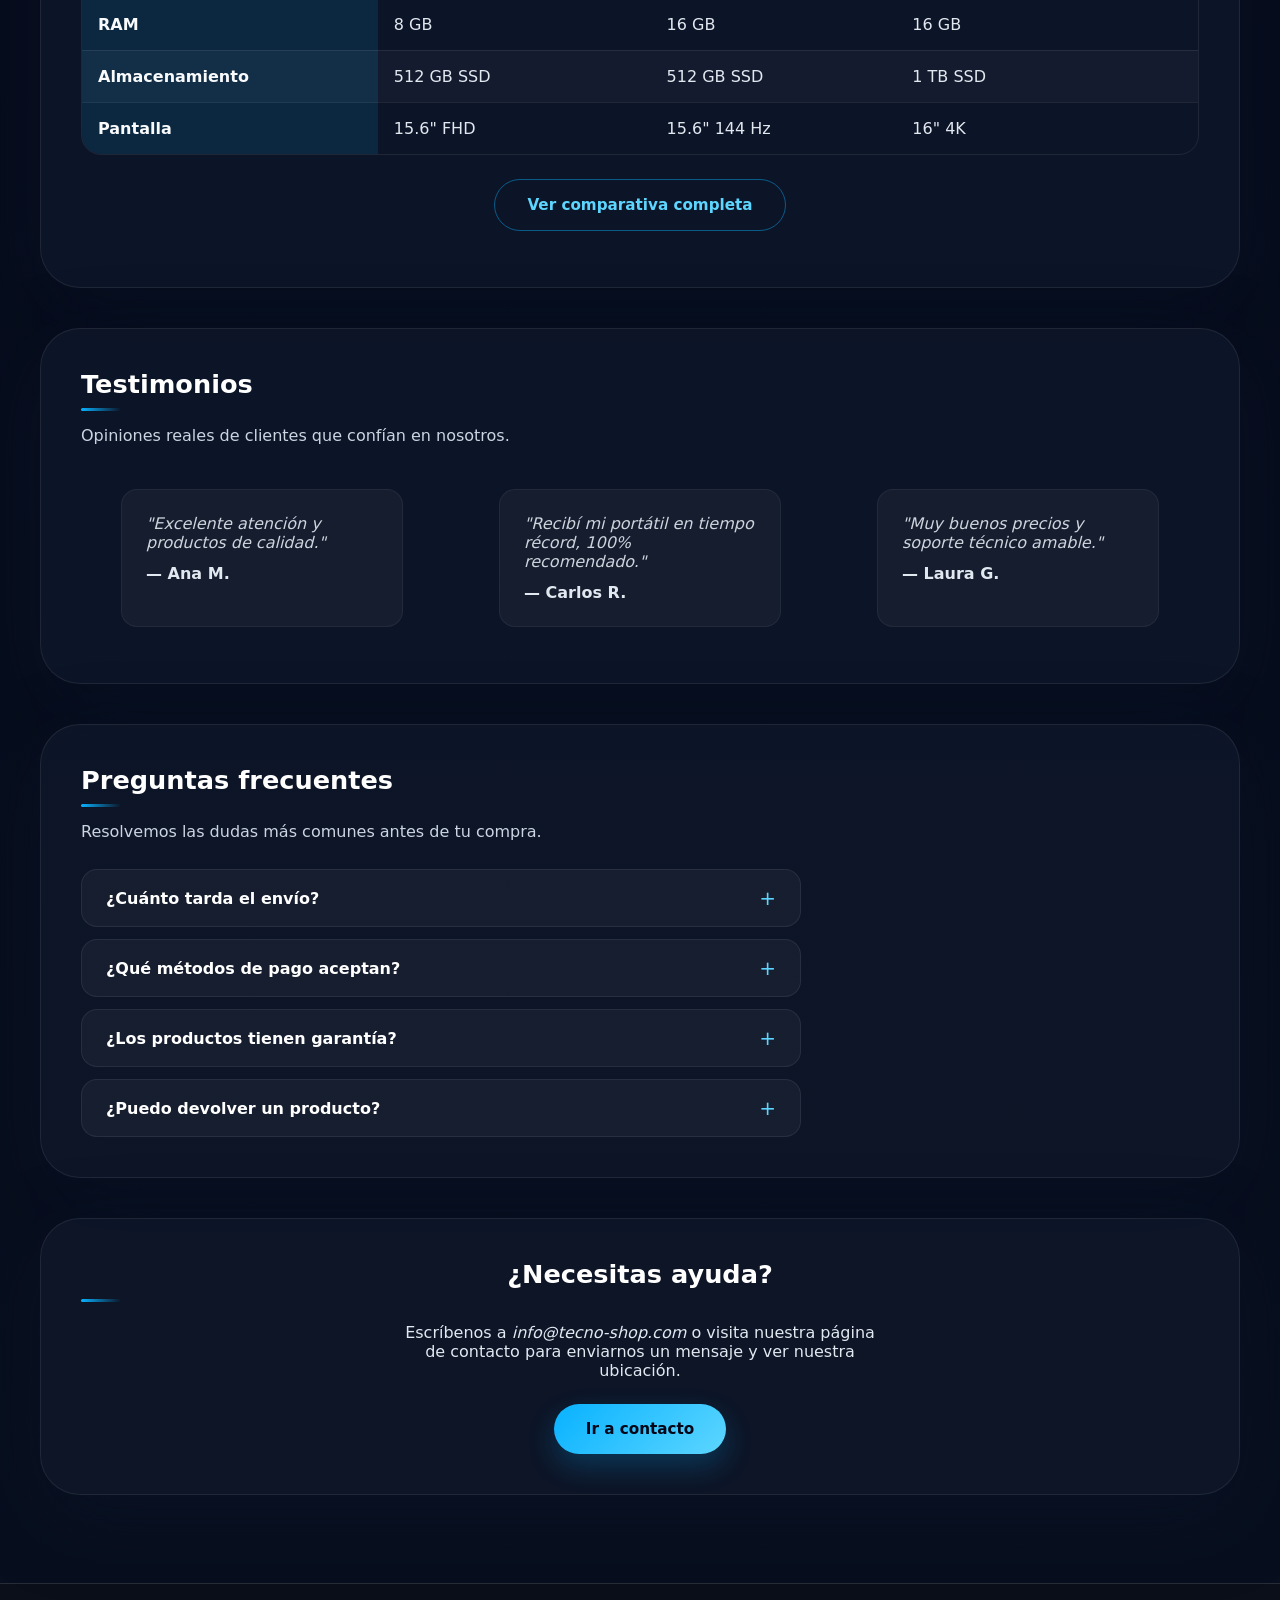
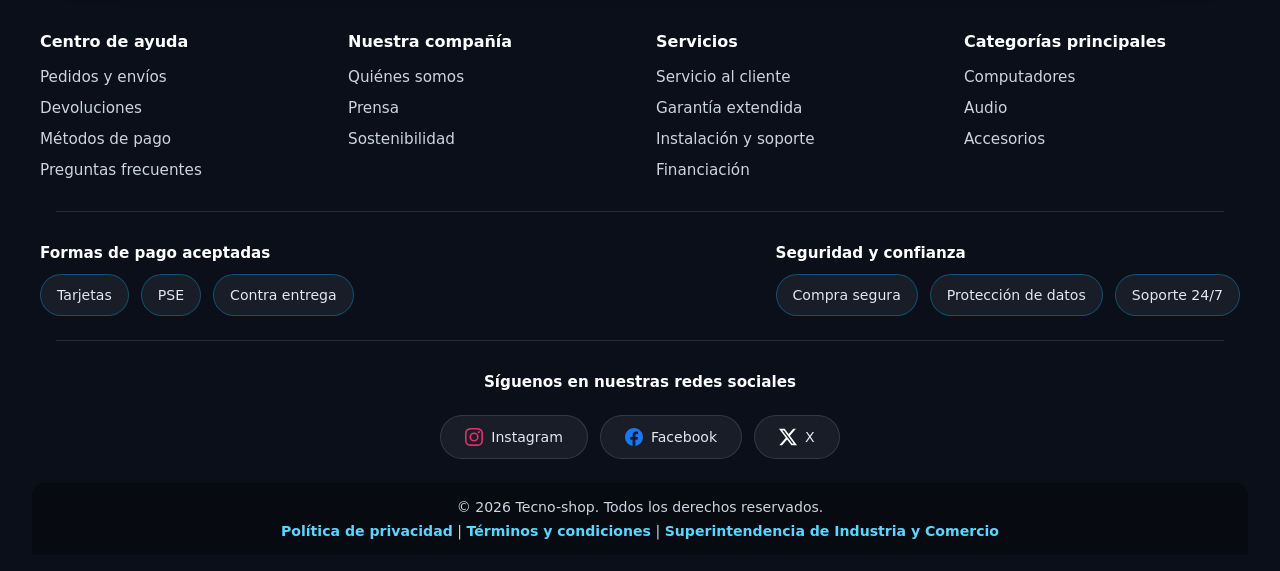
==== commit d8c800ee: "Merge pull request #1 from samuelmoravelez/rojas Quite de emojis , reorganizacion de documentos" ====
--- a/index.html
+++ b/index.html
@@ -1,594 +1,499 @@
 <!doctype html>
 <html lang="es">
-    <head>
-        <meta charset="UTF-8" />
-        <meta name="viewport" content="width=device-width, initial-scale=1.0" />
-        <meta name="description" content="Tecno-shop - Tu tienda de tecnología de confianza. Descubre los mejores descuentos en dispositivos y accesorios de última generación con envío rápido y garantía oficial." />
-        
-        <!-- Open Graph / Facebook -->
-        <meta property="og:type" content="website" />
-        <meta property="og:url" content="https://tecno-shop.com/index.html" />
-        <meta property="og:title" content="Inicio | Tecno-shop - Tu tienda de tecnología de confianza" />
-        <meta property="og:description" content="Descubre los mejores descuentos en dispositivos y accesorios de última generación con envío rápido y garantía oficial." />
-        <meta property="og:image" content="https://tecno-shop.com/img/https://res.cloudinary.com/dtfzxjjr4/image/upload/v1783432916/logo_p6glbn.png" />
-        
-        <!-- Twitter -->
-        <meta property="twitter:card" content="summary_large_image" />
-        <meta property="twitter:url" content="https://tecno-shop.com/index.html" />
-        <meta property="twitter:title" content="Inicio | Tecno-shop - Tu tienda de tecnología de confianza" />
-        <meta property="twitter:description" content="Descubre los mejores descuentos en dispositivos y accesorios de última generación con envío rápido y garantía oficial." />
-        <meta property="twitter:image" content="https://tecno-shop.com/img/https://res.cloudinary.com/dtfzxjjr4/image/upload/v1783432916/logo_p6glbn.png" />
-        
-        <title>Inicio | Tecno-shop</title>
-        <link rel="stylesheet" href="css/style.css" />
-    </head>
-    <body>
-        <a href="#main" class="skip-link">Saltar al contenido</a>
-
-        <div class="header-scroll-wrap">
-            <header class="header-bar">
-                <div class="header-inner">
-                    <a href="index.html" class="logo-link">
-                        <img
-                            src="img/https://res.cloudinary.com/dtfzxjjr4/image/upload/v1783432916/logo_p6glbn.png"
-                            alt="Tecno-shop — Inicio"
-                            class="logo"
-                        />
+
+<head>
+    <meta charset="UTF-8" />
+    <meta name="viewport" content="width=device-width, initial-scale=1.0" />
+    <meta name="description"
+        content="Tecno-shop - Tu tienda de tecnología de confianza. Descubre los mejores descuentos en dispositivos y accesorios de última generación con envío rápido y garantía oficial." />
+
+    <!-- Open Graph / Facebook -->
+    <meta property="og:type" content="website" />
+    <meta property="og:url" content="https://tecno-shop.com/index.html" />
+    <meta property="og:title" content="Inicio | Tecno-shop - Tu tienda de tecnología de confianza" />
+    <meta property="og:description"
+        content="Descubre los mejores descuentos en dispositivos y accesorios de última generación con envío rápido y garantía oficial." />
+    <meta property="og:image" content="https://tecno-shop.com/img/logo.png" />
+
+    <!-- Twitter -->
+    <meta property="twitter:card" content="summary_large_image" />
+    <meta property="twitter:url" content="https://tecno-shop.com/index.html" />
+    <meta property="twitter:title" content="Inicio | Tecno-shop - Tu tienda de tecnología de confianza" />
+    <meta property="twitter:description"
+        content="Descubre los mejores descuentos en dispositivos y accesorios de última generación con envío rápido y garantía oficial." />
+    <meta property="twitter:image" content="https://tecno-shop.com/img/logo.png" />
+
+    <title>Inicio | Tecno-shop</title>
+    <link rel="stylesheet" href="css/style.css" />
+</head>
+
+<body>
+    <a href="#main" class="skip-link">Saltar al contenido</a>
+
+    <div class="header-scroll-wrap">
+        <header class="header-bar">
+            <div class="header-inner">
+                <a href="index.html" class="logo-link">
+                    <img src="img/logo.png" alt="Tecno-shop — Inicio" class="logo" />
+                </a>
+                <input type="checkbox" id="nav-toggle" class="nav-toggle" />
+                <label for="nav-toggle" class="nav-toggle-label" aria-label="Abrir menú de navegación">
+                    <span></span>
+                    <span></span>
+                    <span></span>
+                </label>
+                <div class="header-right">
+                    <nav aria-label="Navegación principal">
+                        <ul>
+                            <li>
+                                <a href="index.html" aria-current="page">Inicio</a>
+                            </li>
+                            <li><a href="producto.html">Productos</a></li>
+                            <li><a href="contacto.html">Contacto</a></li>
+                            <li><a href="servicios.html">Servicios</a></li>
+                            <li><a href="somos.html">Quienes Somos</a></li>
+                        </ul>
+                    </nav>
+                </div>
+            </div>
+        </header>
+    </div>
+
+    <main id="main">
+        <section id="banner" class="banner animate-in">
+            <div class="banner-inner">
+                <h1>Bienvenido a Tecno-shop</h1>
+                <p class="banner-subtitle">
+                    Tu tienda de tecnología de confianza
+                </p>
+                <p>
+                    Descubre los mejores descuentos en dispositivos y
+                    accesorios de última generación.
+                </p>
+                <a href="#productos" class="button">Ver productos</a>
+            </div>
+        </section>
+
+        <section id="ofertas" class="section-highlight reveal">
+            <div class="section-heading">
+                <h2>Ofertas especiales</h2>
+                <p class="section-lead">
+                    Descuentos por tiempo limitado en productos seleccionados.
+                </p>
+            </div>
+            <div class="offers-grid">
+                <article class="product product-offer">
+                    <span class="offer-badge">−15%</span>
+                    <img src="img/audifono1.png" alt="Audífonos Gamer Razer en oferta" />
+                    <h3 class="product-name">Audífonos Gamer Razer</h3>
+                    <p class="product-desc">
+                        Sonido envolvente con micrófono cancelación de ruido.
+                    </p>
+                    <p class="price-old">100.000 COP</p>
+                    <p class="price">85.000 COP</p>
+                    <button type="button" class="btn-buy" aria-label="Comprar Audífonos Gamer Razer en oferta">
+                        Aprovechar oferta
+                    </button>
+                </article>
+                <article class="product product-offer">
+                    <span class="offer-badge">−10%</span>
+                    <img src="img/portatil1.png" alt="Portátil Acer en oferta" />
+                    <h3 class="product-name">Portátil Acer</h3>
+                    <p class="product-desc">
+                        Procesador rápido y batería de larga duración.
+                    </p>
+                    <p class="price-old">2.500.000 COP</p>
+                    <p class="price">2.250.000 COP</p>
+                    <button type="button" class="btn-buy" aria-label="Comprar Portátil Acer en oferta">
+                        Aprovechar oferta
+                    </button>
+                </article>
+                <article class="product product-offer">
+                    <span class="offer-badge">Envío gratis</span>
+                    <img src="img/tablet1.png" alt="Tablet Samsung en oferta" />
+                    <h3 class="product-name">Tablet Samsung</h3>
+                    <p class="product-desc">
+                        Pantalla nítida y diseño ligero para llevar a todas partes.
+                    </p>
+                    <p class="price">1.500.000 COP</p>
+                    <button type="button" class="btn-buy" aria-label="Comprar Tablet Samsung con envío gratis">
+                        Aprovechar oferta
+                    </button>
+                </article>
+            </div>
+        </section>
+
+        <section id="nuevos" class="reveal">
+            <div class="section-heading">
+                <h2>Nuevos lanzamientos</h2>
+                <p class="section-lead">
+                    Lo más reciente en tecnología, recién llegado a la tienda.
+                </p>
+            </div>
+            <div class="products-grid">
+                <article class="product product-new">
+                    <span class="new-badge">Nuevo</span>
+                    <img src="img/portatil2.png" alt="Laptop Tuf gaming" />
+                    <h3 class="product-name">Laptop Tuf</h3>
+                    <p class="product-desc">Ideal para gaming de alto rendimiento.</p>
+                    <p class="price">2.200.000 COP</p>
+                    <button type="button" class="btn-buy" aria-label="Comprar Laptop Tuf">
+                        Comprar
+                    </button>
+                </article>
+                <article class="product product-new">
+                    <span class="new-badge">Nuevo</span>
+                    <img src="img/tablet2.png" alt="Tablet Apple" />
+                    <h3 class="product-name">Tablet Apple</h3>
+                    <p class="product-desc">Pantalla Retina y rendimiento fluido.</p>
+                    <p class="price">1.800.000 COP</p>
+                    <button type="button" class="btn-buy" aria-label="Comprar Tablet Apple">
+                        Comprar
+                    </button>
+                </article>
+                <article class="product product-new">
+                    <span class="new-badge">Nuevo</span>
+                    <img src="img/audifono2.png" alt="Audífonos Gamer Redragon" />
+                    <h3 class="product-name">Audífonos Redragon</h3>
+                    <p class="product-desc">Audio potente para sesiones largas.</p>
+                    <p class="price">250.000 COP</p>
+                    <button type="button" class="btn-buy" aria-label="Comprar Audífonos Redragon">
+                        Comprar
+                    </button>
+                </article>
+            </div>
+        </section>
+
+        <section id="valor" class="reveal">
+            <div class="section-heading">
+                <h2>¿Por qué elegirnos?</h2>
+                <p class="section-lead">
+                    Compra con confianza gracias a nuestro servicio integral.
+                </p>
+            </div>
+            <div class="value-props-grid">
+                <article class="value-card">
+                    <span class="value-icon" aria-hidden="true"></span>
+                    <h3>Envío rápido</h3>
+                    <p>
+                        Entrega a nivel nacional con seguimiento en tiempo
+                        real de tu pedido.
+                    </p>
+                </article>
+                <article class="value-card">
+                    <span class="value-icon" aria-hidden="true"></span>
+                    <h3>Garantía oficial</h3>
+                    <p>
+                        Todos nuestros productos cuentan con garantía del
+                        fabricante y soporte técnico.
+                    </p>
+                </article>
+                <article class="value-card">
+                    <span class="value-icon" aria-hidden="true"></span>
+                    <h3>Soporte 24/7</h3>
+                    <p>
+                        Asesoría personalizada antes, durante y después de
+                        tu compra.
+                    </p>
+                </article>
+            </div>
+        </section>
+
+        <section id="productos" class="reveal">
+            <div class="section-heading">
+                <h2>Algunos de nuestros productos</h2>
+                <p class="section-lead">
+                    Una selección de lo más popular en nuestro catálogo.
+                </p>
+            </div>
+            <div class="products-grid">
+                <article class="product">
+                    <img src="img/audifono1.png" alt="Audífonos Gamer Razer" />
+                    <h3 class="product-name">Audífonos Gamer</h3>
+                    <p class="product-desc">
+                        Sonido envolvente y micrófono con cancelación de
+                        ruido.
+                    </p>
+                    <p class="price">100.000 COP</p>
+                    <button type="button" class="btn-buy" aria-label="Comprar Audífonos Gamer">
+                        Comprar
+                    </button>
+                </article>
+                <article class="product">
+                    <img src="img/portatil1.png" alt="Portátil Acer" />
+                    <h3 class="product-name">Portátil Acer</h3>
+                    <p class="product-desc">
+                        Procesador rápido y batería de larga duración.
+                    </p>
+                    <p class="price">2.500.000 COP</p>
+                    <button type="button" class="btn-buy" aria-label="Comprar Portátil Acer">
+                        Comprar
+                    </button>
+                </article>
+                <article class="product">
+                    <img src="img/tablet1.png" alt="Tablet Samsung" />
+                    <h3 class="product-name">Tablet Samsung</h3>
+                    <p class="product-desc">
+                        Pantalla nítida y diseño ligero para llevar a todas
+                        partes.
+                    </p>
+                    <p class="price">1.500.000 COP</p>
+                    <button type="button" class="btn-buy" aria-label="Comprar Tablet Samsung">
+                        Comprar
+                    </button>
+                </article>
+            </div>
+            <p class="section-cta">
+                <a href="producto.html" class="button button-secondary">Ver catálogo completo</a>
+            </p>
+        </section>
+
+        <section id="comparativa" class="reveal">
+            <div class="section-heading">
+                <h2>Comparativa de productos</h2>
+                <p class="section-lead">
+                    Elige el portátil que mejor se adapta a tu uso diario.
+                </p>
+            </div>
+            <div class="table-wrapper comparison-table">
+                <table>
+                    <caption class="visually-hidden">
+                        Comparación entre portátiles Acer, Tuf y Gigabyte
+                    </caption>
+                    <thead>
+                        <tr>
+                            <th scope="col">Característica</th>
+                            <th scope="col">Portátil Acer</th>
+                            <th scope="col">Laptop Tuf</th>
+                            <th scope="col">Portátil Gigabyte</th>
+                        </tr>
+                    </thead>
+                    <tbody>
+                        <tr>
+                            <th scope="row">Precio</th>
+                            <td>2.500.000 COP</td>
+                            <td>2.200.000 COP</td>
+                            <td>2.800.000 COP</td>
+                        </tr>
+                        <tr>
+                            <th scope="row">Uso ideal</th>
+                            <td>Trabajo y estudio</td>
+                            <td>Gaming</td>
+                            <td>Creativos</td>
+                        </tr>
+                        <tr>
+                            <th scope="row">RAM</th>
+                            <td>8 GB</td>
+                            <td>16 GB</td>
+                            <td>16 GB</td>
+                        </tr>
+                        <tr>
+                            <th scope="row">Almacenamiento</th>
+                            <td>512 GB SSD</td>
+                            <td>512 GB SSD</td>
+                            <td>1 TB SSD</td>
+                        </tr>
+                        <tr>
+                            <th scope="row">Pantalla</th>
+                            <td>15.6" FHD</td>
+                            <td>15.6" 144 Hz</td>
+                            <td>16" 4K</td>
+                        </tr>
+                    </tbody>
+                </table>
+            </div>
+            <p class="section-cta">
+                <a href="producto.html#comparativa" class="button button-secondary">Ver comparativa completa</a>
+            </p>
+        </section>
+
+        <section id="testimonios" class="reveal">
+            <div class="section-heading">
+                <h2>Testimonios</h2>
+                <p class="section-lead">
+                    Opiniones reales de clientes que confían en nosotros.
+                </p>
+            </div>
+            <div class="testimonials">
+                <blockquote class="testimonial">
+                    "Excelente atención y productos de calidad."
+                    <cite>— Ana M.</cite>
+                </blockquote>
+                <blockquote class="testimonial">
+                    "Recibí mi portátil en tiempo récord, 100% recomendado."
+                    <cite>— Carlos R.</cite>
+                </blockquote>
+                <blockquote class="testimonial">
+                    "Muy buenos precios y soporte técnico amable."
+                    <cite>— Laura G.</cite>
+                </blockquote>
+            </div>
+        </section>
+
+        <section id="faq" class="reveal">
+            <div class="section-heading">
+                <h2>Preguntas frecuentes</h2>
+                <p class="section-lead">
+                    Resolvemos las dudas más comunes antes de tu compra.
+                </p>
+            </div>
+            <div class="faq-list">
+                <details class="faq-item">
+                    <summary>¿Cuánto tarda el envío?</summary>
+                    <p>
+                        Los pedidos dentro de Medellín llegan en 1–2 días hábiles.
+                        A otras ciudades de Colombia, entre 3 y 5 días hábiles con
+                        seguimiento en tiempo real.
+                    </p>
+                </details>
+                <details class="faq-item">
+                    <summary>¿Qué métodos de pago aceptan?</summary>
+                    <p>
+                        Aceptamos tarjetas de crédito y débito, PSE, transferencia
+                        bancaria y pago contra entrega en ciudades seleccionadas.
+                    </p>
+                </details>
+                <details class="faq-item">
+                    <summary>¿Los productos tienen garantía?</summary>
+                    <p>
+                        Sí. Todos incluyen garantía oficial del fabricante. Además
+                        ofrecemos garantía extendida opcional en la mayoría de
+                        dispositivos.
+                    </p>
+                </details>
+                <details class="faq-item">
+                    <summary>¿Puedo devolver un producto?</summary>
+                    <p>
+                        Tienes 15 días calendario para devoluciones si el producto
+                        está en perfecto estado y con su empaque original. Consulta
+                        nuestra política en la sección de servicios.
+                    </p>
+                </details>
+            </div>
+        </section>
+
+        <section id="contacto" class="contact-teaser reveal">
+            <h2>¿Necesitas ayuda?</h2>
+            <p>
+                Escríbenos a <em>info@tecno-shop.com</em> o visita nuestra
+                página de contacto para enviarnos un mensaje y ver nuestra
+                ubicación.
+            </p>
+            <a href="contacto.html" class="button">Ir a contacto</a>
+        </section>
+    </main>
+
+    <footer class="site-footer">
+        <div class="footer-top">
+            <div class="footer-column">
+                <h4>Centro de ayuda</h4>
+                <ul>
+                    <li><a href="servicios.html">Pedidos y envíos</a></li>
+                    <li><a href="servicios.html">Devoluciones</a></li>
+                    <li><a href="servicios.html">Métodos de pago</a></li>
+                    <li>
+                        <a href="index.html#faq">Preguntas frecuentes</a>
+                    </li>
+                </ul>
+            </div>
+            <div class="footer-column">
+                <h4>Nuestra compañía</h4>
+                <ul>
+                    <li><a href="somos.html">Quiénes somos</a></li>
+                    <li><a href="somos.html">Prensa</a></li>
+                    <li><a href="somos.html">Sostenibilidad</a></li>
+                </ul>
+            </div>
+            <div class="footer-column">
+                <h4>Servicios</h4>
+                <ul>
+                    <li>
+                        <a href="servicios.html">Servicio al cliente</a>
+                    </li>
+                    <li><a href="servicios.html">Garantía extendida</a></li>
+                    <li>
+                        <a href="servicios.html">Instalación y soporte</a>
+                    </li>
+                    <li><a href="servicios.html">Financiación</a></li>
+                </ul>
+            </div>
+            <div class="footer-column">
+                <h4>Categorías principales</h4>
+                <ul>
+                    <li><a href="producto.html">Computadores</a></li>
+                    <li><a href="producto.html">Audio</a></li>
+                    <li><a href="producto.html">Accesorios</a></li>
+                </ul>
+            </div>
+        </div>
+
+        <div class="footer-divider"></div>
+
+        <div class="footer-middle">
+            <div class="footer-payments">
+                <span class="footer-section-heading">Formas de pago aceptadas</span>
+                <div class="footer-payment-list">
+                    <span class="payment-icon"> Tarjetas</span>
+                    <span class="payment-icon"> PSE</span>
+                    <span class="payment-icon"> Contra entrega</span>
+                </div>
+            </div>
+            <div class="footer-security">
+                <span class="footer-section-heading">Seguridad y confianza</span>
+                <div class="footer-security-list">
+                    <span class="security-badge">Compra segura</span>
+                    <span class="security-badge">Protección de datos</span>
+                    <span class="security-badge">Soporte 24/7</span>
+                </div>
+            </div>
+        </div>
+
+        <div class="footer-divider"></div>
+
+        <div class="footer-container">
+            <div class="footer-section">
+                <span class="footer-section-heading">Síguenos en nuestras redes sociales</span>
+                <div class="footer-grid-links">
+                    <a href="https://www.instagram.com/samuel_mora_velez" target="_blank" rel="noopener noreferrer"
+                        class="social-pill">
+                        <svg class="social-icon" aria-hidden="true" viewBox="0 0 24 24" fill="#E1306C">
+                            <path
+                                d="M12 2.163c3.204 0 3.584.012 4.85.07 3.252.148 4.771 1.691 4.919 4.919.058 1.265.069 1.645.069 4.849 0 3.205-.012 3.584-.069 4.849-.149 3.225-1.664 4.771-4.919 4.919-1.266.058-1.644.07-4.85.07-3.204 0-3.584-.012-4.849-.07-3.26-.149-4.771-1.699-4.919-4.92-.058-1.265-.07-1.644-.07-4.849 0-3.204.013-3.583.07-4.849.149-3.227 1.664-4.771 4.919-4.919 1.266-.057 1.645-.069 4.849-.069zM12 0C8.741 0 8.333.014 7.053.072 2.695.272.273 2.69.073 7.052.014 8.333 0 8.741 0 12c0 3.259.014 3.668.072 4.948.2 4.358 2.618 6.78 6.98 6.98 1.281.058 1.689.072 4.948.072 3.259 0 3.668-.014 4.948-.072 4.354-.2 6.782-2.618 6.979-6.98.059-1.28.073-1.689.073-4.948 0-3.259-.014-3.667-.072-4.947-.196-4.354-2.617-6.78-6.979-6.98C15.668.014 15.259 0 12 0zm0 5.838a6.162 6.162 0 100 12.324 6.162 6.162 0 000-12.324zM12 16a4 4 0 110-8 4 4 0 010 8zm6.406-11.845a1.44 1.44 0 100 2.881 1.44 1.44 0 000-2.881z" />
+                        </svg>
+                        <span>Instagram</span>
                     </a>
-                    <input type="checkbox" id="nav-toggle" class="nav-toggle" />
-                    <label
-                        for="nav-toggle"
-                        class="nav-toggle-label"
-                        aria-label="Abrir menú de navegación"
-                    >
-                        <span></span>
-                        <span></span>
-                        <span></span>
-                    </label>
-                    <div class="header-right">
-                        <nav aria-label="Navegación principal">
-                            <ul>
-                                <li>
-                                    <a href="index.html" aria-current="page"
-                                        >Inicio</a
-                                    >
-                                </li>
-                                <li><a href="producto.html">Productos</a></li>
-                                <li><a href="contacto.html">Contacto</a></li>
-                                <li><a href="servicios.html">Servicios</a></li>
-                                <li><a href="somos.html">Quienes Somos</a></li>
-                            </ul>
-                        </nav>
-                    </div>
+                    <a href="https://www.facebook.com" target="_blank" rel="noopener noreferrer" class="social-pill">
+                        <svg class="social-icon" aria-hidden="true" viewBox="0 0 24 24" fill="#1877F2">
+                            <path
+                                d="M24 12.073c0-6.627-5.373-12-12-12s-12 5.373-12 12c0 5.99 4.388 10.954 10.125 11.854v-8.385H7.078v-3.47h3.047V9.43c0-3.007 1.792-4.669 4.533-4.669 1.312 0 2.686.235 2.686.235v2.953H15.83c-1.491 0-1.956.925-1.956 1.874v2.25h3.328l-.532 3.47h-2.796v8.385C19.612 23.027 24 18.062 24 12.073z" />
+                        </svg>
+                        <span>Facebook</span>
+                    </a>
+                    <a href="https://x.com/?lang=es" target="_blank" rel="noopener noreferrer" class="social-pill">
+                        <svg class="social-icon" aria-hidden="true" viewBox="0 0 24 24" fill="#ffffff">
+                            <path
+                                d="M18.901 1.153h3.68l-8.04 9.19L24 22.846h-7.406l-5.8-7.584-6.638 7.584H.474l8.6-9.83L0 1.154h7.594l5.243 6.932 6.064-6.933zm-1.291 19.49h2.039L6.486 3.24H4.298l13.312 17.403z" />
+                        </svg>
+                        <span>X</span>
+                    </a>
                 </div>
-            </header>
+            </div>
         </div>
 
-        <main id="main">
-            <section id="banner" class="banner animate-in">
-                <div class="banner-inner">
-                    <h1>Bienvenido a Tecno-shop</h1>
-                    <p class="banner-subtitle">
-                        Tu tienda de tecnología de confianza
-                    </p>
-                    <p>
-                        Descubre los mejores descuentos en dispositivos y
-                        accesorios de última generación.
-                    </p>
-                    <a href="#productos" class="button">Ver productos</a>
-                </div>
-            </section>
-
-            <section id="ofertas" class="section-highlight reveal">
-                <div class="section-heading">
-                    <h2>Ofertas especiales</h2>
-                    <p class="section-lead">
-                        Descuentos por tiempo limitado en productos seleccionados.
-                    </p>
-                </div>
-                <div class="offers-grid">
-                    <article class="product product-offer">
-                        <span class="offer-badge">−15%</span>
-                        <img
-                            src="https://res.cloudinary.com/dtfzxjjr4/image/upload/v1783432881/audifono1_z6u9o6.png"
-                            alt="Audífonos Gamer Razer en oferta"
-                        />
-                        <h3 class="product-name">Audífonos Gamer Razer</h3>
-                        <p class="product-desc">
-                            Sonido envolvente con micrófono cancelación de ruido.
-                        </p>
-                        <p class="price-old">100.000 COP</p>
-                        <p class="price">85.000 COP</p>
-                        <button
-                            type="button"
-                            class="btn-buy"
-                            aria-label="Comprar Audífonos Gamer Razer en oferta"
-                        >
-                            Aprovechar oferta
-                        </button>
-                    </article>
-                    <article class="product product-offer">
-                        <span class="offer-badge">−10%</span>
-                        <img src="https://res.cloudinary.com/dtfzxjjr4/image/upload/v1783432923/portatil1_ptmqxf.png" alt="Portátil Acer en oferta" />
-                        <h3 class="product-name">Portátil Acer</h3>
-                        <p class="product-desc">
-                            Procesador rápido y batería de larga duración.
-                        </p>
-                        <p class="price-old">2.500.000 COP</p>
-                        <p class="price">2.250.000 COP</p>
-                        <button
-                            type="button"
-                            class="btn-buy"
-                            aria-label="Comprar Portátil Acer en oferta"
-                        >
-                            Aprovechar oferta
-                        </button>
-                    </article>
-                    <article class="product product-offer">
-                        <span class="offer-badge">Envío gratis</span>
-                        <img src="img/https://res.cloudinary.com/dtfzxjjr4/image/upload/v1783432951/tablet1_st2luy.png" alt="Tablet Samsung en oferta" />
-                        <h3 class="product-name">Tablet Samsung</h3>
-                        <p class="product-desc">
-                            Pantalla nítida y diseño ligero para llevar a todas partes.
-                        </p>
-                        <p class="price">1.500.000 COP</p>
-                        <button
-                            type="button"
-                            class="btn-buy"
-                            aria-label="Comprar Tablet Samsung con envío gratis"
-                        >
-                            Aprovechar oferta
-                        </button>
-                    </article>
-                </div>
-            </section>
-
-            <section id="nuevos" class="reveal">
-                <div class="section-heading">
-                    <h2>Nuevos lanzamientos</h2>
-                    <p class="section-lead">
-                        Lo más reciente en tecnología, recién llegado a la tienda.
-                    </p>
-                </div>
-                <div class="products-grid">
-                    <article class="product product-new">
-                        <span class="new-badge">Nuevo</span>
-                        <img src="img/https://res.cloudinary.com/dtfzxjjr4/image/upload/v1783432936/portatil2_h6frmy.png" alt="Laptop Tuf gaming" />
-                        <h3 class="product-name">Laptop Tuf</h3>
-                        <p class="product-desc">Ideal para gaming de alto rendimiento.</p>
-                        <p class="price">2.200.000 COP</p>
-                        <button
-                            type="button"
-                            class="btn-buy"
-                            aria-label="Comprar Laptop Tuf"
-                        >
-                            Comprar
-                        </button>
-                    </article>
-                    <article class="product product-new">
-                        <span class="new-badge">Nuevo</span>
-                        <img src="img/https://res.cloudinary.com/dtfzxjjr4/image/upload/v1783432959/tablet2_jqzvlg.png" alt="Tablet Apple" />
-                        <h3 class="product-name">Tablet Apple</h3>
-                        <p class="product-desc">Pantalla Retina y rendimiento fluido.</p>
-                        <p class="price">1.800.000 COP</p>
-                        <button
-                            type="button"
-                            class="btn-buy"
-                            aria-label="Comprar Tablet Apple"
-                        >
-                            Comprar
-                        </button>
-                    </article>
-                    <article class="product product-new">
-                        <span class="new-badge">Nuevo</span>
-                        <img
-                            src="https://res.cloudinary.com/dtfzxjjr4/image/upload/v1783432893/audifono2_tkat9k.png"
-                            alt="Audífonos Gamer Redragon"
-                        />
-                        <h3 class="product-name">Audífonos Redragon</h3>
-                        <p class="product-desc">Audio potente para sesiones largas.</p>
-                        <p class="price">250.000 COP</p>
-                        <button
-                            type="button"
-                            class="btn-buy"
-                            aria-label="Comprar Audífonos Redragon"
-                        >
-                            Comprar
-                        </button>
-                    </article>
-                </div>
-            </section>
-
-            <section id="valor" class="reveal">
-                <div class="section-heading">
-                    <h2>¿Por qué elegirnos?</h2>
-                    <p class="section-lead">
-                        Compra con confianza gracias a nuestro servicio integral.
-                    </p>
-                </div>
-                <div class="value-props-grid">
-                    <article class="value-card">
-                        <span class="value-icon" aria-hidden="true">🚚</span>
-                        <h3>Envío rápido</h3>
-                        <p>
-                            Entrega a nivel nacional con seguimiento en tiempo
-                            real de tu pedido.
-                        </p>
-                    </article>
-                    <article class="value-card">
-                        <span class="value-icon" aria-hidden="true">🛡️</span>
-                        <h3>Garantía oficial</h3>
-                        <p>
-                            Todos nuestros productos cuentan con garantía del
-                            fabricante y soporte técnico.
-                        </p>
-                    </article>
-                    <article class="value-card">
-                        <span class="value-icon" aria-hidden="true">💬</span>
-                        <h3>Soporte 24/7</h3>
-                        <p>
-                            Asesoría personalizada antes, durante y después de
-                            tu compra.
-                        </p>
-                    </article>
-                </div>
-            </section>
-
-            <section id="productos" class="reveal">
-                <div class="section-heading">
-                    <h2>Algunos de nuestros productos</h2>
-                    <p class="section-lead">
-                        Una selección de lo más popular en nuestro catálogo.
-                    </p>
-                </div>
-                <div class="products-grid">
-                    <article class="product">
-                        <img
-                            src="https://res.cloudinary.com/dtfzxjjr4/image/upload/v1783432881/audifono1_z6u9o6.png"
-                            alt="Audífonos Gamer Razer"
-                        />
-                        <h3 class="product-name">Audífonos Gamer</h3>
-                        <p class="product-desc">
-                            Sonido envolvente y micrófono con cancelación de
-                            ruido.
-                        </p>
-                        <p class="price">100.000 COP</p>
-                        <button
-                            type="button"
-                            class="btn-buy"
-                            aria-label="Comprar Audífonos Gamer"
-                        >
-                            Comprar
-                        </button>
-                    </article>
-                    <article class="product">
-                        <img src="https://res.cloudinary.com/dtfzxjjr4/image/upload/v1783432923/portatil1_ptmqxf.png" alt="Portátil Acer" />
-                        <h3 class="product-name">Portátil Acer</h3>
-                        <p class="product-desc">
-                            Procesador rápido y batería de larga duración.
-                        </p>
-                        <p class="price">2.500.000 COP</p>
-                        <button
-                            type="button"
-                            class="btn-buy"
-                            aria-label="Comprar Portátil Acer"
-                        >
-                            Comprar
-                        </button>
-                    </article>
-                    <article class="product">
-                        <img src="img/https://res.cloudinary.com/dtfzxjjr4/image/upload/v1783432951/tablet1_st2luy.png" alt="Tablet Samsung" />
-                        <h3 class="product-name">Tablet Samsung</h3>
-                        <p class="product-desc">
-                            Pantalla nítida y diseño ligero para llevar a todas
-                            partes.
-                        </p>
-                        <p class="price">1.500.000 COP</p>
-                        <button
-                            type="button"
-                            class="btn-buy"
-                            aria-label="Comprar Tablet Samsung"
-                        >
-                            Comprar
-                        </button>
-                    </article>
-                </div>
-                <p class="section-cta">
-                    <a href="producto.html" class="button button-secondary"
-                        >Ver catálogo completo</a
-                    >
-                </p>
-            </section>
-
-            <section id="comparativa" class="reveal">
-                <div class="section-heading">
-                    <h2>Comparativa de productos</h2>
-                    <p class="section-lead">
-                        Elige el portátil que mejor se adapta a tu uso diario.
-                    </p>
-                </div>
-                <div class="table-wrapper comparison-table">
-                    <table>
-                        <caption class="visually-hidden">
-                            Comparación entre portátiles Acer, Tuf y Gigabyte
-                        </caption>
-                        <thead>
-                            <tr>
-                                <th scope="col">Característica</th>
-                                <th scope="col">Portátil Acer</th>
-                                <th scope="col">Laptop Tuf</th>
-                                <th scope="col">Portátil Gigabyte</th>
-                            </tr>
-                        </thead>
-                        <tbody>
-                            <tr>
-                                <th scope="row">Precio</th>
-                                <td>2.500.000 COP</td>
-                                <td>2.200.000 COP</td>
-                                <td>2.800.000 COP</td>
-                            </tr>
-                            <tr>
-                                <th scope="row">Uso ideal</th>
-                                <td>Trabajo y estudio</td>
-                                <td>Gaming</td>
-                                <td>Creativos</td>
-                            </tr>
-                            <tr>
-                                <th scope="row">RAM</th>
-                                <td>8 GB</td>
-                                <td>16 GB</td>
-                                <td>16 GB</td>
-                            </tr>
-                            <tr>
-                                <th scope="row">Almacenamiento</th>
-                                <td>512 GB SSD</td>
-                                <td>512 GB SSD</td>
-                                <td>1 TB SSD</td>
-                            </tr>
-                            <tr>
-                                <th scope="row">Pantalla</th>
-                                <td>15.6" FHD</td>
-                                <td>15.6" 144 Hz</td>
-                                <td>16" 4K</td>
-                            </tr>
-                        </tbody>
-                    </table>
-                </div>
-                <p class="section-cta">
-                    <a href="producto.html#comparativa" class="button button-secondary"
-                        >Ver comparativa completa</a
-                    >
-                </p>
-            </section>
-
-            <section id="testimonios" class="reveal">
-                <div class="section-heading">
-                    <h2>Testimonios</h2>
-                    <p class="section-lead">
-                        Opiniones reales de clientes que confían en nosotros.
-                    </p>
-                </div>
-                <div class="testimonials">
-                    <blockquote class="testimonial">
-                        "Excelente atención y productos de calidad."
-                        <cite>— Ana M.</cite>
-                    </blockquote>
-                    <blockquote class="testimonial">
-                        "Recibí mi portátil en tiempo récord, 100% recomendado."
-                        <cite>— Carlos R.</cite>
-                    </blockquote>
-                    <blockquote class="testimonial">
-                        "Muy buenos precios y soporte técnico amable."
-                        <cite>— Laura G.</cite>
-                    </blockquote>
-                </div>
-            </section>
-
-            <section id="faq" class="reveal">
-                <div class="section-heading">
-                    <h2>Preguntas frecuentes</h2>
-                    <p class="section-lead">
-                        Resolvemos las dudas más comunes antes de tu compra.
-                    </p>
-                </div>
-                <div class="faq-list">
-                    <details class="faq-item">
-                        <summary>¿Cuánto tarda el envío?</summary>
-                        <p>
-                            Los pedidos dentro de Medellín llegan en 1–2 días hábiles.
-                            A otras ciudades de Colombia, entre 3 y 5 días hábiles con
-                            seguimiento en tiempo real.
-                        </p>
-                    </details>
-                    <details class="faq-item">
-                        <summary>¿Qué métodos de pago aceptan?</summary>
-                        <p>
-                            Aceptamos tarjetas de crédito y débito, PSE, transferencia
-                            bancaria y pago contra entrega en ciudades seleccionadas.
-                        </p>
-                    </details>
-                    <details class="faq-item">
-                        <summary>¿Los productos tienen garantía?</summary>
-                        <p>
-                            Sí. Todos incluyen garantía oficial del fabricante. Además
-                            ofrecemos garantía extendida opcional en la mayoría de
-                            dispositivos.
-                        </p>
-                    </details>
-                    <details class="faq-item">
-                        <summary>¿Puedo devolver un producto?</summary>
-                        <p>
-                            Tienes 15 días calendario para devoluciones si el producto
-                            está en perfecto estado y con su empaque original. Consulta
-                            nuestra política en la sección de servicios.
-                        </p>
-                    </details>
-                </div>
-            </section>
-
-            <section id="contacto" class="contact-teaser reveal">
-                <h2>¿Necesitas ayuda?</h2>
-                <p>
-                    Escríbenos a <em>info@tecno-shop.com</em> o visita nuestra
-                    página de contacto para enviarnos un mensaje y ver nuestra
-                    ubicación.
-                </p>
-                <a href="contacto.html" class="button">Ir a contacto</a>
-            </section>
-        </main>
-
-        <footer class="site-footer">
-            <div class="footer-top">
-                <div class="footer-column">
-                    <h4>Centro de ayuda</h4>
-                    <ul>
-                        <li><a href="servicios.html">Pedidos y envíos</a></li>
-                        <li><a href="servicios.html">Devoluciones</a></li>
-                        <li><a href="servicios.html">Métodos de pago</a></li>
-                        <li>
-                            <a href="index.html#faq">Preguntas frecuentes</a>
-                        </li>
-                    </ul>
-                </div>
-                <div class="footer-column">
-                    <h4>Nuestra compañía</h4>
-                    <ul>
-                        <li><a href="somos.html">Quiénes somos</a></li>
-                        <li><a href="somos.html">Prensa</a></li>
-                        <li><a href="somos.html">Sostenibilidad</a></li>
-                    </ul>
-                </div>
-                <div class="footer-column">
-                    <h4>Servicios</h4>
-                    <ul>
-                        <li>
-                            <a href="servicios.html">Servicio al cliente</a>
-                        </li>
-                        <li><a href="servicios.html">Garantía extendida</a></li>
-                        <li>
-                            <a href="servicios.html">Instalación y soporte</a>
-                        </li>
-                        <li><a href="servicios.html">Financiación</a></li>
-                    </ul>
-                </div>
-                <div class="footer-column">
-                    <h4>Categorías principales</h4>
-                    <ul>
-                        <li><a href="producto.html">Computadores</a></li>
-                        <li><a href="producto.html">Audio</a></li>
-                        <li><a href="producto.html">Accesorios</a></li>
-                    </ul>
-                </div>
-            </div>
-
-            <div class="footer-divider"></div>
-
-            <div class="footer-middle">
-                <div class="footer-payments">
-                    <span class="footer-section-heading"
-                        >Formas de pago aceptadas</span
-                    >
-                    <div class="footer-payment-list">
-                        <span class="payment-icon">💳 Tarjetas</span>
-                        <span class="payment-icon">🏧 PSE</span>
-                        <span class="payment-icon">💵 Contra entrega</span>
-                    </div>
-                </div>
-                <div class="footer-security">
-                    <span class="footer-section-heading"
-                        >Seguridad y confianza</span
-                    >
-                    <div class="footer-security-list">
-                        <span class="security-badge">Compra segura</span>
-                        <span class="security-badge">Protección de datos</span>
-                        <span class="security-badge">Soporte 24/7</span>
-                    </div>
-                </div>
-            </div>
-
-            <div class="footer-divider"></div>
-
-            <div class="footer-container">
-                <div class="footer-section">
-                    <span class="footer-section-heading"
-                        >Síguenos en nuestras redes sociales</span
-                    >
-                    <div class="footer-grid-links">
-                        <a
-                            href="https://www.instagram.com/samuel_mora_velez"
-                            target="_blank"
-                            rel="noopener noreferrer"
-                            class="social-pill"
-                        >
-                            <svg
-                                class="social-icon"
-                                aria-hidden="true"
-                                viewBox="0 0 24 24"
-                                fill="#E1306C"
-                            >
-                                <path
-                                    d="M12 2.163c3.204 0 3.584.012 4.85.07 3.252.148 4.771 1.691 4.919 4.919.058 1.265.069 1.645.069 4.849 0 3.205-.012 3.584-.069 4.849-.149 3.225-1.664 4.771-4.919 4.919-1.266.058-1.644.07-4.85.07-3.204 0-3.584-.012-4.849-.07-3.26-.149-4.771-1.699-4.919-4.92-.058-1.265-.07-1.644-.07-4.849 0-3.204.013-3.583.07-4.849.149-3.227 1.664-4.771 4.919-4.919 1.266-.057 1.645-.069 4.849-.069zM12 0C8.741 0 8.333.014 7.053.072 2.695.272.273 2.69.073 7.052.014 8.333 0 8.741 0 12c0 3.259.014 3.668.072 4.948.2 4.358 2.618 6.78 6.98 6.98 1.281.058 1.689.072 4.948.072 3.259 0 3.668-.014 4.948-.072 4.354-.2 6.782-2.618 6.979-6.98.059-1.28.073-1.689.073-4.948 0-3.259-.014-3.667-.072-4.947-.196-4.354-2.617-6.78-6.979-6.98C15.668.014 15.259 0 12 0zm0 5.838a6.162 6.162 0 100 12.324 6.162 6.162 0 000-12.324zM12 16a4 4 0 110-8 4 4 0 010 8zm6.406-11.845a1.44 1.44 0 100 2.881 1.44 1.44 0 000-2.881z"
-                                />
-                            </svg>
-                            <span>Instagram</span>
-                        </a>
-                        <a
-                            href="https://www.facebook.com"
-                            target="_blank"
-                            rel="noopener noreferrer"
-                            class="social-pill"
-                        >
-                            <svg
-                                class="social-icon"
-                                aria-hidden="true"
-                                viewBox="0 0 24 24"
-                                fill="#1877F2"
-                            >
-                                <path
-                                    d="M24 12.073c0-6.627-5.373-12-12-12s-12 5.373-12 12c0 5.99 4.388 10.954 10.125 11.854v-8.385H7.078v-3.47h3.047V9.43c0-3.007 1.792-4.669 4.533-4.669 1.312 0 2.686.235 2.686.235v2.953H15.83c-1.491 0-1.956.925-1.956 1.874v2.25h3.328l-.532 3.47h-2.796v8.385C19.612 23.027 24 18.062 24 12.073z"
-                                />
-                            </svg>
-                            <span>Facebook</span>
-                        </a>
-                        <a
-                            href="https://x.com/?lang=es"
-                            target="_blank"
-                            rel="noopener noreferrer"
-                            class="social-pill"
-                        >
-                            <svg
-                                class="social-icon"
-                                aria-hidden="true"
-                                viewBox="0 0 24 24"
-                                fill="#ffffff"
-                            >
-                                <path
-                                    d="M18.901 1.153h3.68l-8.04 9.19L24 22.846h-7.406l-5.8-7.584-6.638 7.584H.474l8.6-9.83L0 1.154h7.594l5.243 6.932 6.064-6.933zm-1.291 19.49h2.039L6.486 3.24H4.298l13.312 17.403z"
-                                />
-                            </svg>
-                            <span>X</span>
-                        </a>
-                    </div>
-                </div>
-            </div>
-
-            <div class="footer-bottom">
-                <p class="footer-copy">
-                    © 2026 Tecno-shop. Todos los derechos reservados.
-                </p>
-                <p class="footer-legal">
-                    <a href="somos.html">Política de privacidad</a> |
-                    <a href="somos.html">Términos y condiciones</a> |
-                    <a
-                        href="https://www.sic.gov.co"
-                        target="_blank"
-                        rel="noopener noreferrer"
-                        >Superintendencia de Industria y Comercio</a
-                    >
-                </p>
-            </div>
-        </footer>
-        <script src="js/navbar-scroll.js" defer></script>
-        <script src="js/reveal.js" defer></script>
-    </body>
-</html>
+        <div class="footer-bottom">
+            <p class="footer-copy">
+                © 2026 Tecno-shop. Todos los derechos reservados.
+            </p>
+            <p class="footer-legal">
+                <a href="somos.html">Política de privacidad</a> |
+                <a href="somos.html">Términos y condiciones</a> |
+                <a href="https://www.sic.gov.co" target="_blank" rel="noopener noreferrer">Superintendencia de Industria
+                    y Comercio</a>
+            </p>
+        </div>
+    </footer>
+    <script src="js/navbar-scroll.js" defer></script>
+    <script src="js/reveal.js" defer></script>
+</body>
+
+</html
--- a/css/style.css
+++ b/css/style.css
@@ -232,9 +232,51 @@
     pointer-events: none;
 }
 
-/* ========================================
-   HEADER INNER
-   ======================================== */
+/*
+ * ── ALTERNATIVA SOLO CSS (comentada) ──────────────────────────────────────
+ * Se probó animation-timeline: scroll() para ocultar la navbar sin JS.
+ * LIMITACIÓN: CSS no puede detectar si el usuario sube o baja; solo vincula
+ * la animación a la posición del scroll. La barra reaparece al acercarse al
+ * inicio de la página, NO al hacer un pequeño scroll hacia arriba en mitad
+ * del documento. Por eso se reemplazó por js/navbar-scroll.js.
+ *
+@supports (animation-timeline: scroll()) {
+    .header-bar {
+        animation: navbar-scroll-hide linear both;
+        animation-timeline: scroll(root block);
+        animation-range: 40px 140px;
+    }
+
+    @keyframes navbar-scroll-hide {
+        0% {
+            transform: translateY(0);
+            opacity: 1;
+            visibility: visible;
+            pointer-events: auto;
+        }
+
+        100% {
+            transform: translateY(calc(-100% - 14px));
+            opacity: 0;
+            visibility: hidden;
+            pointer-events: none;
+        }
+    }
+}
+
+@media (prefers-reduced-motion: reduce) {
+    @supports (animation-timeline: scroll()) {
+        .header-bar {
+            animation: none;
+            transform: none;
+            opacity: 1;
+            visibility: visible;
+            pointer-events: auto;
+        }
+    }
+}
+ * ── Fin alternativa CSS ───────────────────────────────────────────────────
+ */
 
 @media (prefers-reduced-motion: reduce) {
     .header-bar {
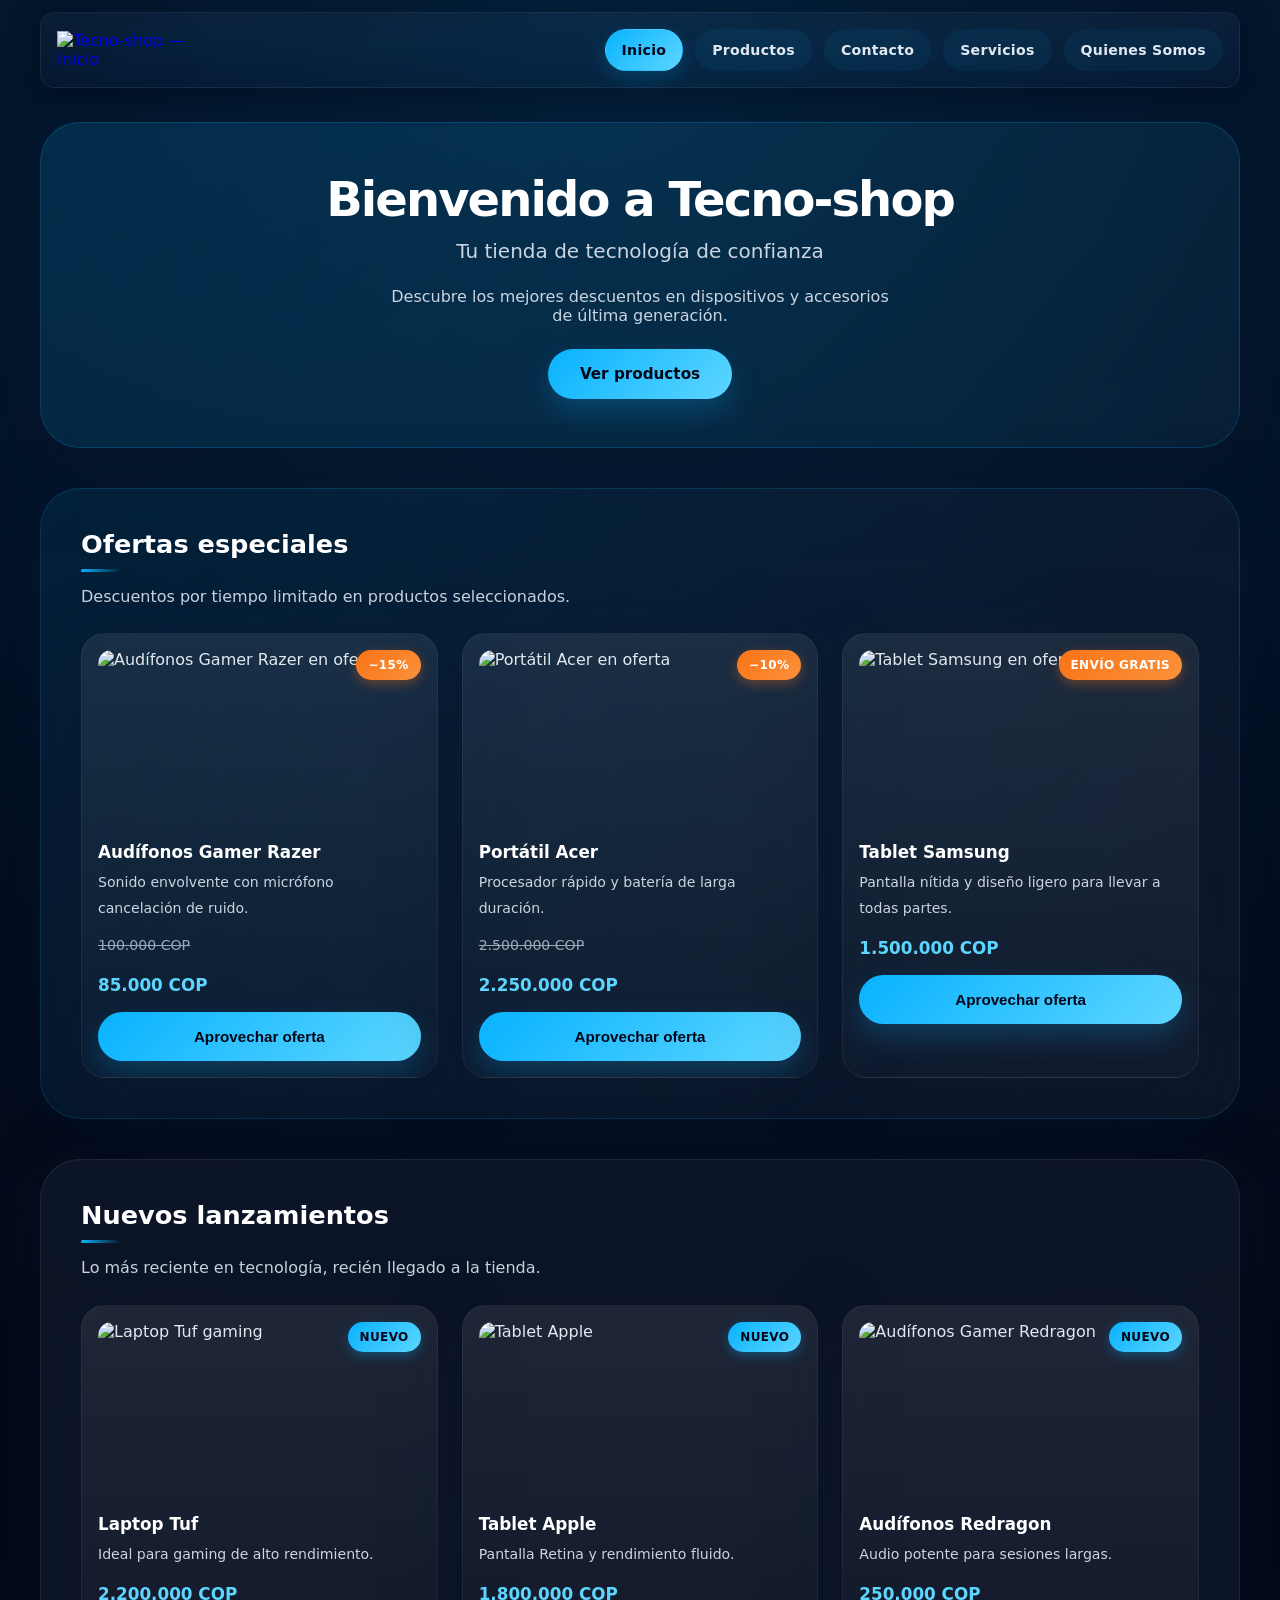
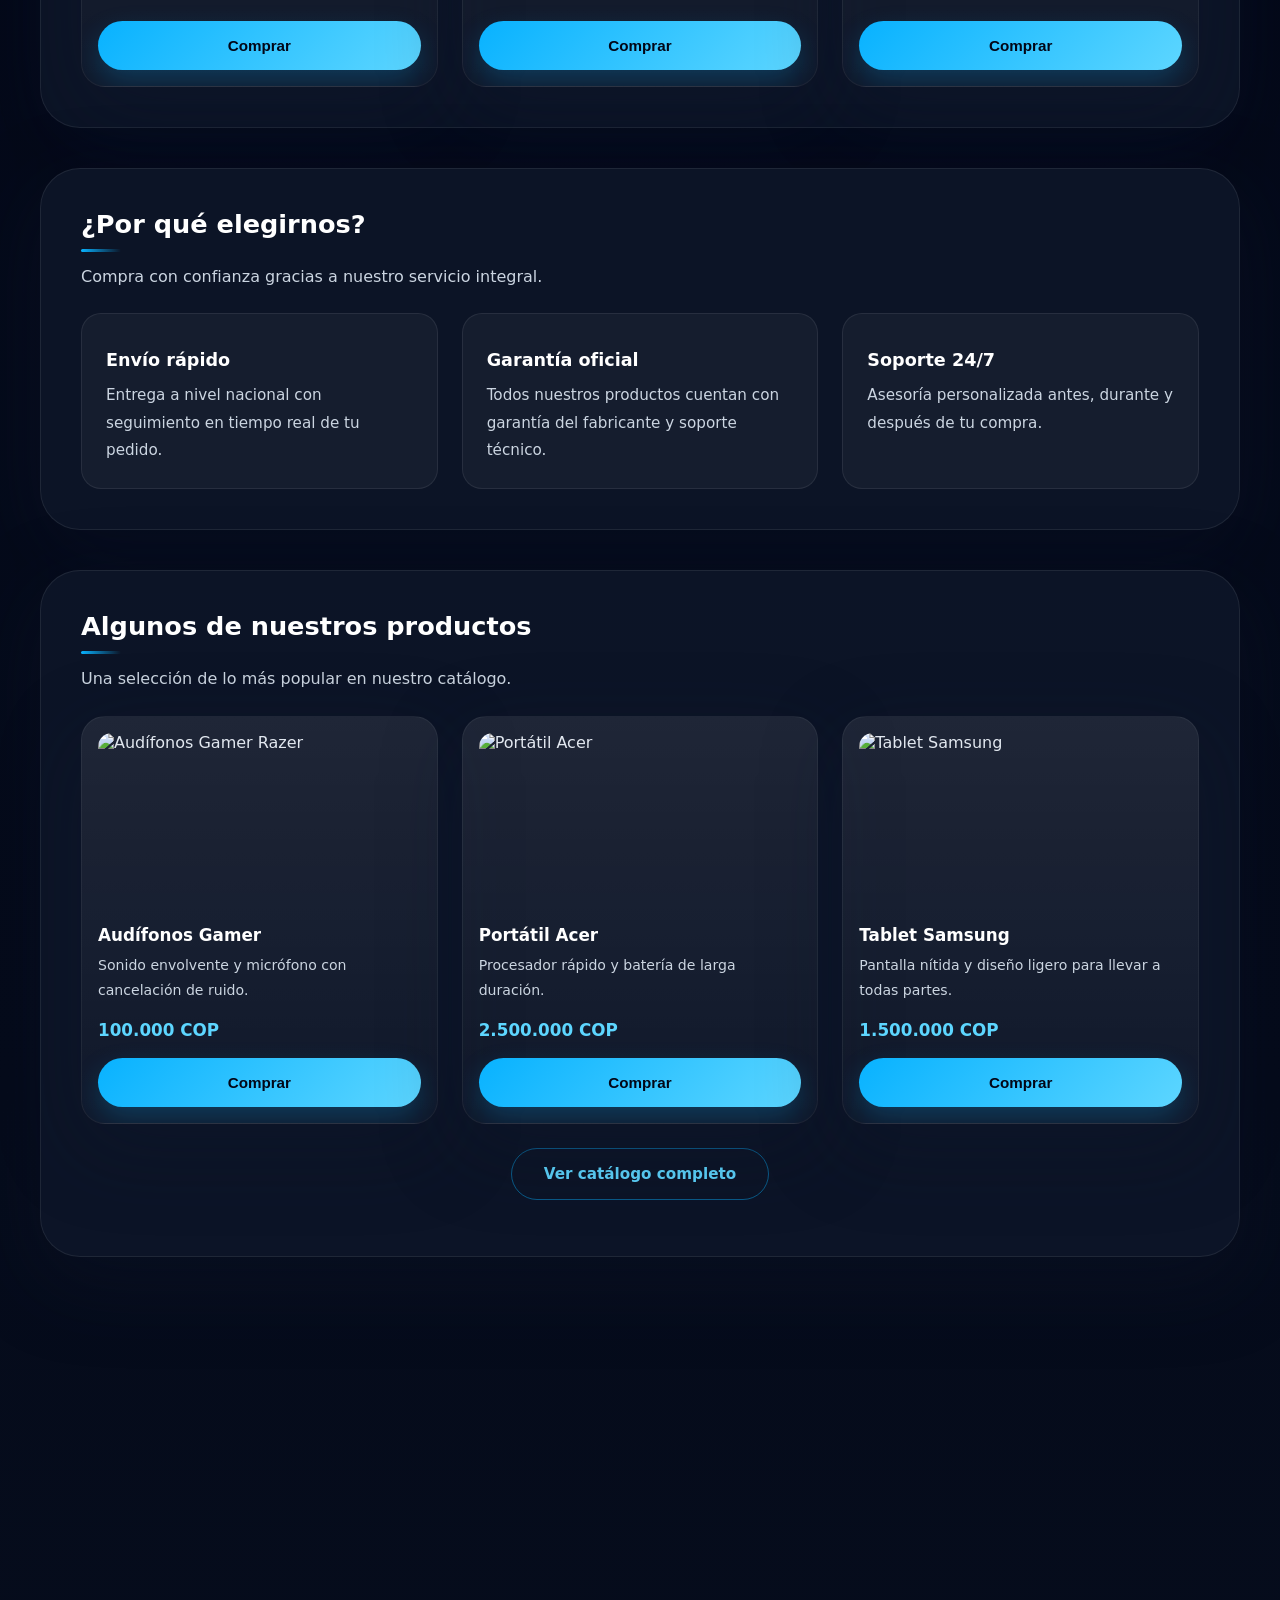
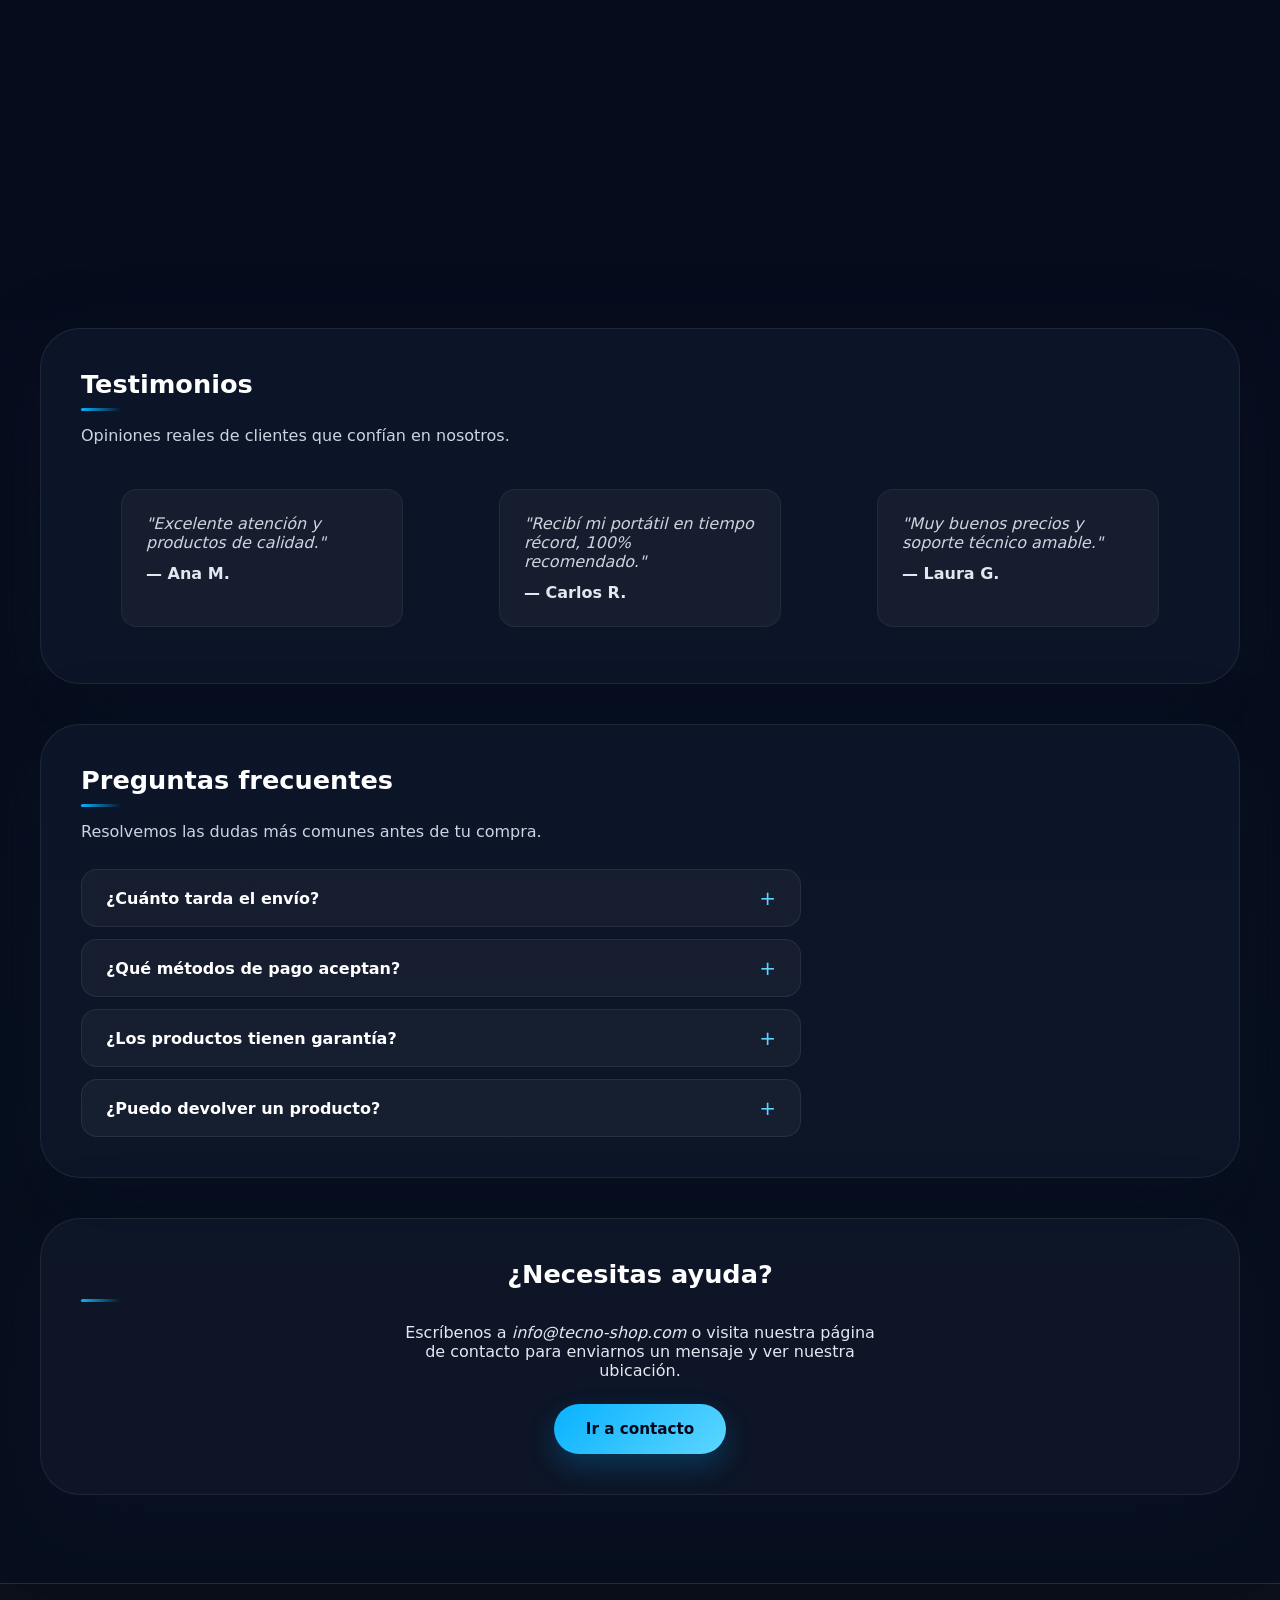
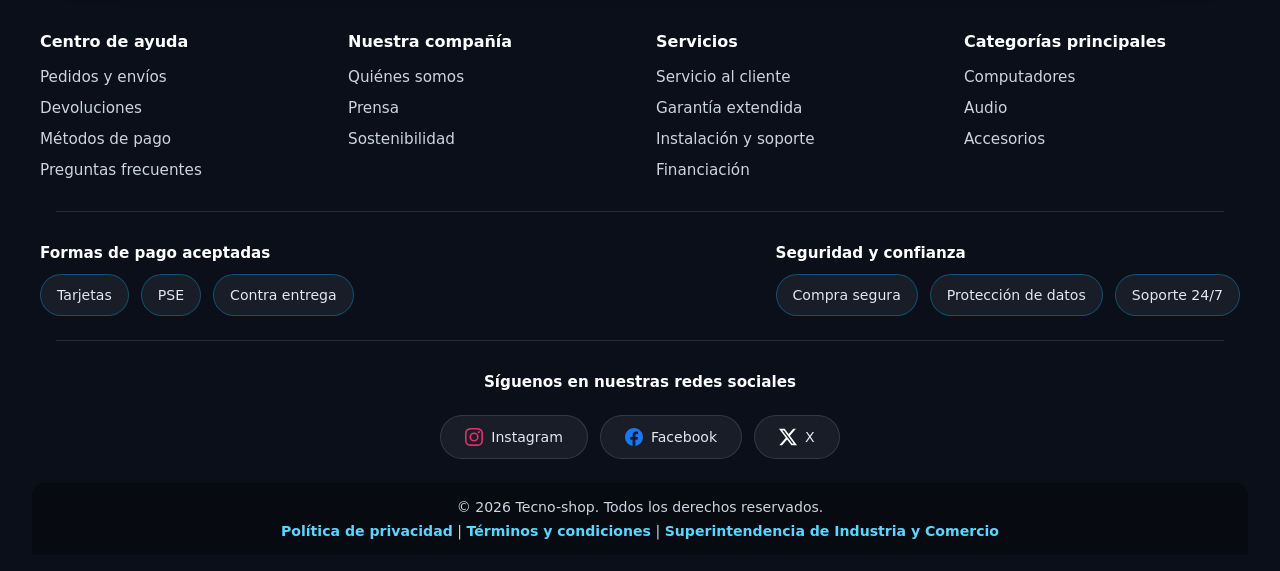
==== commit bf0fa299: "Integrar nueva estructura de CSS desde main" ====
--- a/index.html
+++ b/index.html
@@ -1,63 +1,69 @@
 <!doctype html>
 <html lang="es">
-
-<head>
-    <meta charset="UTF-8" />
-    <meta name="viewport" content="width=device-width, initial-scale=1.0" />
-    <meta name="description"
-        content="Tecno-shop - Tu tienda de tecnología de confianza. Descubre los mejores descuentos en dispositivos y accesorios de última generación con envío rápido y garantía oficial." />
-
-    <!-- Open Graph / Facebook -->
-    <meta property="og:type" content="website" />
-    <meta property="og:url" content="https://tecno-shop.com/index.html" />
-    <meta property="og:title" content="Inicio | Tecno-shop - Tu tienda de tecnología de confianza" />
-    <meta property="og:description"
-        content="Descubre los mejores descuentos en dispositivos y accesorios de última generación con envío rápido y garantía oficial." />
-    <meta property="og:image" content="https://tecno-shop.com/img/logo.png" />
-
-    <!-- Twitter -->
-    <meta property="twitter:card" content="summary_large_image" />
-    <meta property="twitter:url" content="https://tecno-shop.com/index.html" />
-    <meta property="twitter:title" content="Inicio | Tecno-shop - Tu tienda de tecnología de confianza" />
-    <meta property="twitter:description"
-        content="Descubre los mejores descuentos en dispositivos y accesorios de última generación con envío rápido y garantía oficial." />
-    <meta property="twitter:image" content="https://tecno-shop.com/img/logo.png" />
-
-    <title>Inicio | Tecno-shop</title>
-    <link rel="stylesheet" href="css/style.css" />
-</head>
-
-<body>
-    <a href="#main" class="skip-link">Saltar al contenido</a>
-
-    <div class="header-scroll-wrap">
-        <header class="header-bar">
-            <div class="header-inner">
-                <a href="index.html" class="logo-link">
-                    <img src="img/logo.png" alt="Tecno-shop — Inicio" class="logo" />
-                </a>
-                <input type="checkbox" id="nav-toggle" class="nav-toggle" />
-                <label for="nav-toggle" class="nav-toggle-label" aria-label="Abrir menú de navegación">
-                    <span></span>
-                    <span></span>
-                    <span></span>
-                </label>
-                <div class="header-right">
-                    <nav aria-label="Navegación principal">
-                        <ul>
-                            <li>
-                                <a href="index.html" aria-current="page">Inicio</a>
-                            </li>
-                            <li><a href="producto.html">Productos</a></li>
-                            <li><a href="contacto.html">Contacto</a></li>
-                            <li><a href="servicios.html">Servicios</a></li>
-                            <li><a href="somos.html">Quienes Somos</a></li>
-                        </ul>
-                    </nav>
-                </div>
-            </div>
-        </header>
-    </div>
+    <head>
+        <meta charset="UTF-8" />
+        <meta name="viewport" content="width=device-width, initial-scale=1.0" />
+        <meta name="description" content="Tecno-shop - Tu tienda de tecnología de confianza. Descubre los mejores descuentos en dispositivos y accesorios de última generación con envío rápido y garantía oficial." />
+        
+        <!-- Open Graph / Facebook -->
+        <meta property="og:type" content="website" />
+        <meta property="og:url" content="https://tecno-shop.com/index.html" />
+        <meta property="og:title" content="Inicio | Tecno-shop - Tu tienda de tecnología de confianza" />
+        <meta property="og:description" content="Descubre los mejores descuentos en dispositivos y accesorios de última generación con envío rápido y garantía oficial." />
+        <meta property="og:image" content="https://tecno-shop.com/img/https://res.cloudinary.com/dtfzxjjr4/image/upload/v1783432916/logo_p6glbn.png" />
+        
+        <!-- Twitter -->
+        <meta property="twitter:card" content="summary_large_image" />
+        <meta property="twitter:url" content="https://tecno-shop.com/index.html" />
+        <meta property="twitter:title" content="Inicio | Tecno-shop - Tu tienda de tecnología de confianza" />
+        <meta property="twitter:description" content="Descubre los mejores descuentos en dispositivos y accesorios de última generación con envío rápido y garantía oficial." />
+        <meta property="twitter:image" content="https://tecno-shop.com/img/https://res.cloudinary.com/dtfzxjjr4/image/upload/v1783432916/logo_p6glbn.png" />
+        
+        <title>Inicio | Tecno-shop</title>
+        <link rel="stylesheet" href="css/base.css" />
+        <link rel="stylesheet" href="css/index.css" />
+    </head>
+    <body>
+        <a href="#main" class="skip-link">Saltar al contenido</a>
+
+        <div class="header-scroll-wrap">
+            <header class="header-bar">
+                <div class="header-inner">
+                    <a href="index.html" class="logo-link">
+                        <img
+                            src="https://res.cloudinary.com/dtfzxjjr4/image/upload/v1783432916/logo_p6glbn.png"
+                            alt="Tecno-shop — Inicio"
+                            class="logo"
+                        />
+                    </a>
+                    <input type="checkbox" id="nav-toggle" class="nav-toggle" />
+                    <label
+                        for="nav-toggle"
+                        class="nav-toggle-label"
+                        aria-label="Abrir menú de navegación"
+                    >
+                        <span></span>
+                        <span></span>
+                        <span></span>
+                    </label>
+                    <div class="header-right">
+                        <nav aria-label="Navegación principal">
+                            <ul>
+                                <li>
+                                    <a href="index.html" aria-current="page"
+                                        >Inicio</a
+                                    >
+                                </li>
+                                <li><a href="producto.html">Productos</a></li>
+                                <li><a href="contacto.html">Contacto</a></li>
+                                <li><a href="servicios.html">Servicios</a></li>
+                                <li><a href="somos.html">Quienes Somos</a></li>
+                            </ul>
+                        </nav>
+                    </div>
+                </div>
+            </header>
+        </div>
 
     <main id="main">
         <section id="banner" class="banner animate-in">
@@ -74,95 +80,125 @@
             </div>
         </section>
 
-        <section id="ofertas" class="section-highlight reveal">
-            <div class="section-heading">
-                <h2>Ofertas especiales</h2>
-                <p class="section-lead">
-                    Descuentos por tiempo limitado en productos seleccionados.
-                </p>
-            </div>
-            <div class="offers-grid">
-                <article class="product product-offer">
-                    <span class="offer-badge">−15%</span>
-                    <img src="img/audifono1.png" alt="Audífonos Gamer Razer en oferta" />
-                    <h3 class="product-name">Audífonos Gamer Razer</h3>
-                    <p class="product-desc">
-                        Sonido envolvente con micrófono cancelación de ruido.
-                    </p>
-                    <p class="price-old">100.000 COP</p>
-                    <p class="price">85.000 COP</p>
-                    <button type="button" class="btn-buy" aria-label="Comprar Audífonos Gamer Razer en oferta">
-                        Aprovechar oferta
-                    </button>
-                </article>
-                <article class="product product-offer">
-                    <span class="offer-badge">−10%</span>
-                    <img src="img/portatil1.png" alt="Portátil Acer en oferta" />
-                    <h3 class="product-name">Portátil Acer</h3>
-                    <p class="product-desc">
-                        Procesador rápido y batería de larga duración.
-                    </p>
-                    <p class="price-old">2.500.000 COP</p>
-                    <p class="price">2.250.000 COP</p>
-                    <button type="button" class="btn-buy" aria-label="Comprar Portátil Acer en oferta">
-                        Aprovechar oferta
-                    </button>
-                </article>
-                <article class="product product-offer">
-                    <span class="offer-badge">Envío gratis</span>
-                    <img src="img/tablet1.png" alt="Tablet Samsung en oferta" />
-                    <h3 class="product-name">Tablet Samsung</h3>
-                    <p class="product-desc">
-                        Pantalla nítida y diseño ligero para llevar a todas partes.
-                    </p>
-                    <p class="price">1.500.000 COP</p>
-                    <button type="button" class="btn-buy" aria-label="Comprar Tablet Samsung con envío gratis">
-                        Aprovechar oferta
-                    </button>
-                </article>
-            </div>
-        </section>
-
-        <section id="nuevos" class="reveal">
-            <div class="section-heading">
-                <h2>Nuevos lanzamientos</h2>
-                <p class="section-lead">
-                    Lo más reciente en tecnología, recién llegado a la tienda.
-                </p>
-            </div>
-            <div class="products-grid">
-                <article class="product product-new">
-                    <span class="new-badge">Nuevo</span>
-                    <img src="img/portatil2.png" alt="Laptop Tuf gaming" />
-                    <h3 class="product-name">Laptop Tuf</h3>
-                    <p class="product-desc">Ideal para gaming de alto rendimiento.</p>
-                    <p class="price">2.200.000 COP</p>
-                    <button type="button" class="btn-buy" aria-label="Comprar Laptop Tuf">
-                        Comprar
-                    </button>
-                </article>
-                <article class="product product-new">
-                    <span class="new-badge">Nuevo</span>
-                    <img src="img/tablet2.png" alt="Tablet Apple" />
-                    <h3 class="product-name">Tablet Apple</h3>
-                    <p class="product-desc">Pantalla Retina y rendimiento fluido.</p>
-                    <p class="price">1.800.000 COP</p>
-                    <button type="button" class="btn-buy" aria-label="Comprar Tablet Apple">
-                        Comprar
-                    </button>
-                </article>
-                <article class="product product-new">
-                    <span class="new-badge">Nuevo</span>
-                    <img src="img/audifono2.png" alt="Audífonos Gamer Redragon" />
-                    <h3 class="product-name">Audífonos Redragon</h3>
-                    <p class="product-desc">Audio potente para sesiones largas.</p>
-                    <p class="price">250.000 COP</p>
-                    <button type="button" class="btn-buy" aria-label="Comprar Audífonos Redragon">
-                        Comprar
-                    </button>
-                </article>
-            </div>
-        </section>
+            <section id="ofertas" class="section-highlight reveal">
+                <div class="section-heading">
+                    <h2>Ofertas especiales</h2>
+                    <p class="section-lead">
+                        Descuentos por tiempo limitado en productos seleccionados.
+                    </p>
+                </div>
+                <div class="offers-grid">
+                    <article class="product product-offer">
+                        <span class="offer-badge">−15%</span>
+                        <img
+                            src="https://res.cloudinary.com/dtfzxjjr4/image/upload/v1783432881/audifono1_z6u9o6.png"
+                            alt="Audífonos Gamer Razer en oferta"
+                        />
+                        <h3 class="product-name">Audífonos Gamer Razer</h3>
+                        <p class="product-desc">
+                            Sonido envolvente con micrófono cancelación de ruido.
+                        </p>
+                        <p class="price-old">100.000 COP</p>
+                        <p class="price">85.000 COP</p>
+                        <button
+                            type="button"
+                            class="btn-buy"
+                            aria-label="Comprar Audífonos Gamer Razer en oferta"
+                        >
+                            Aprovechar oferta
+                        </button>
+                    </article>
+                    <article class="product product-offer">
+                        <span class="offer-badge">−10%</span>
+                        <img src="https://res.cloudinary.com/dtfzxjjr4/image/upload/v1783432923/portatil1_ptmqxf.png" alt="Portátil Acer en oferta" />
+                        <h3 class="product-name">Portátil Acer</h3>
+                        <p class="product-desc">
+                            Procesador rápido y batería de larga duración.
+                        </p>
+                        <p class="price-old">2.500.000 COP</p>
+                        <p class="price">2.250.000 COP</p>
+                        <button
+                            type="button"
+                            class="btn-buy"
+                            aria-label="Comprar Portátil Acer en oferta"
+                        >
+                            Aprovechar oferta
+                        </button>
+                    </article>
+                    <article class="product product-offer">
+                        <span class="offer-badge">Envío gratis</span>
+                        <img src="https://res.cloudinary.com/dtfzxjjr4/image/upload/v1783432951/tablet1_st2luy.png" alt="Tablet Samsung en oferta" />
+                        <h3 class="product-name">Tablet Samsung</h3>
+                        <p class="product-desc">
+                            Pantalla nítida y diseño ligero para llevar a todas partes.
+                        </p>
+                        <p class="price">1.500.000 COP</p>
+                        <button
+                            type="button"
+                            class="btn-buy"
+                            aria-label="Comprar Tablet Samsung con envío gratis"
+                        >
+                            Aprovechar oferta
+                        </button>
+                    </article>
+                </div>
+            </section>
+
+            <section id="nuevos" class="reveal">
+                <div class="section-heading">
+                    <h2>Nuevos lanzamientos</h2>
+                    <p class="section-lead">
+                        Lo más reciente en tecnología, recién llegado a la tienda.
+                    </p>
+                </div>
+                <div class="products-grid">
+                    <article class="product product-new">
+                        <span class="new-badge">Nuevo</span>
+                        <img src="https://res.cloudinary.com/dtfzxjjr4/image/upload/v1783432936/portatil2_h6frmy.png" alt="Laptop Tuf gaming" />
+                        <h3 class="product-name">Laptop Tuf</h3>
+                        <p class="product-desc">Ideal para gaming de alto rendimiento.</p>
+                        <p class="price">2.200.000 COP</p>
+                        <button
+                            type="button"
+                            class="btn-buy"
+                            aria-label="Comprar Laptop Tuf"
+                        >
+                            Comprar
+                        </button>
+                    </article>
+                    <article class="product product-new">
+                        <span class="new-badge">Nuevo</span>
+                        <img src="https://res.cloudinary.com/dtfzxjjr4/image/upload/v1783432959/tablet2_jqzvlg.png" alt="Tablet Apple" />
+                        <h3 class="product-name">Tablet Apple</h3>
+                        <p class="product-desc">Pantalla Retina y rendimiento fluido.</p>
+                        <p class="price">1.800.000 COP</p>
+                        <button
+                            type="button"
+                            class="btn-buy"
+                            aria-label="Comprar Tablet Apple"
+                        >
+                            Comprar
+                        </button>
+                    </article>
+                    <article class="product product-new">
+                        <span class="new-badge">Nuevo</span>
+                        <img
+                            src="https://res.cloudinary.com/dtfzxjjr4/image/upload/v1783432893/audifono2_tkat9k.png"
+                            alt="Audífonos Gamer Redragon"
+                        />
+                        <h3 class="product-name">Audífonos Redragon</h3>
+                        <p class="product-desc">Audio potente para sesiones largas.</p>
+                        <p class="price">250.000 COP</p>
+                        <button
+                            type="button"
+                            class="btn-buy"
+                            aria-label="Comprar Audífonos Redragon"
+                        >
+                            Comprar
+                        </button>
+                    </article>
+                </div>
+            </section>
 
         <section id="valor" class="reveal">
             <div class="section-heading">
@@ -199,54 +235,71 @@
             </div>
         </section>
 
-        <section id="productos" class="reveal">
-            <div class="section-heading">
-                <h2>Algunos de nuestros productos</h2>
-                <p class="section-lead">
-                    Una selección de lo más popular en nuestro catálogo.
-                </p>
-            </div>
-            <div class="products-grid">
-                <article class="product">
-                    <img src="img/audifono1.png" alt="Audífonos Gamer Razer" />
-                    <h3 class="product-name">Audífonos Gamer</h3>
-                    <p class="product-desc">
-                        Sonido envolvente y micrófono con cancelación de
-                        ruido.
-                    </p>
-                    <p class="price">100.000 COP</p>
-                    <button type="button" class="btn-buy" aria-label="Comprar Audífonos Gamer">
-                        Comprar
-                    </button>
-                </article>
-                <article class="product">
-                    <img src="img/portatil1.png" alt="Portátil Acer" />
-                    <h3 class="product-name">Portátil Acer</h3>
-                    <p class="product-desc">
-                        Procesador rápido y batería de larga duración.
-                    </p>
-                    <p class="price">2.500.000 COP</p>
-                    <button type="button" class="btn-buy" aria-label="Comprar Portátil Acer">
-                        Comprar
-                    </button>
-                </article>
-                <article class="product">
-                    <img src="img/tablet1.png" alt="Tablet Samsung" />
-                    <h3 class="product-name">Tablet Samsung</h3>
-                    <p class="product-desc">
-                        Pantalla nítida y diseño ligero para llevar a todas
-                        partes.
-                    </p>
-                    <p class="price">1.500.000 COP</p>
-                    <button type="button" class="btn-buy" aria-label="Comprar Tablet Samsung">
-                        Comprar
-                    </button>
-                </article>
-            </div>
-            <p class="section-cta">
-                <a href="producto.html" class="button button-secondary">Ver catálogo completo</a>
-            </p>
-        </section>
+            <section id="productos" class="reveal">
+                <div class="section-heading">
+                    <h2>Algunos de nuestros productos</h2>
+                    <p class="section-lead">
+                        Una selección de lo más popular en nuestro catálogo.
+                    </p>
+                </div>
+                <div class="products-grid">
+                    <article class="product">
+                        <img
+                            src="https://res.cloudinary.com/dtfzxjjr4/image/upload/v1783432881/audifono1_z6u9o6.png"
+                            alt="Audífonos Gamer Razer"
+                        />
+                        <h3 class="product-name">Audífonos Gamer</h3>
+                        <p class="product-desc">
+                            Sonido envolvente y micrófono con cancelación de
+                            ruido.
+                        </p>
+                        <p class="price">100.000 COP</p>
+                        <button
+                            type="button"
+                            class="btn-buy"
+                            aria-label="Comprar Audífonos Gamer"
+                        >
+                            Comprar
+                        </button>
+                    </article>
+                    <article class="product">
+                        <img src="https://res.cloudinary.com/dtfzxjjr4/image/upload/v1783432923/portatil1_ptmqxf.png" alt="Portátil Acer" />
+                        <h3 class="product-name">Portátil Acer</h3>
+                        <p class="product-desc">
+                            Procesador rápido y batería de larga duración.
+                        </p>
+                        <p class="price">2.500.000 COP</p>
+                        <button
+                            type="button"
+                            class="btn-buy"
+                            aria-label="Comprar Portátil Acer"
+                        >
+                            Comprar
+                        </button>
+                    </article>
+                    <article class="product">
+                        <img src="img/https://res.cloudinary.com/dtfzxjjr4/image/upload/v1783432951/tablet1_st2luy.png" alt="Tablet Samsung" />
+                        <h3 class="product-name">Tablet Samsung</h3>
+                        <p class="product-desc">
+                            Pantalla nítida y diseño ligero para llevar a todas
+                            partes.
+                        </p>
+                        <p class="price">1.500.000 COP</p>
+                        <button
+                            type="button"
+                            class="btn-buy"
+                            aria-label="Comprar Tablet Samsung"
+                        >
+                            Comprar
+                        </button>
+                    </article>
+                </div>
+                <p class="section-cta">
+                    <a href="producto.html" class="button button-secondary"
+                        >Ver catálogo completo</a
+                    >
+                </p>
+            </section>
 
         <section id="comparativa" class="reveal">
             <div class="section-heading">
--- a/css/base.css
+++ b/css/base.css
@@ -0,0 +1,932 @@
+/* ========================================
+   CSS CUSTOM PROPERTIES (THEMING)
+   ======================================== */
+:root {
+    /* Colors */
+    --bg: #0f172a;
+    --surface: rgba(15, 23, 42, 0.85);
+    --surface-strong: rgba(255, 255, 255, 0.08);
+    --accent: #08b2ff;
+    --accent-soft: #5dd6ff;
+    --text: #e2e8f0;
+    --muted: #cbd5e1;
+    --footer-bg: #0a0f1a;
+    --footer-border: rgba(255, 255, 255, 0.12);
+
+    /* Spacing Scale (8px base unit) */
+    --space-xs: 0.5rem;    /* 8px */
+    --space-sm: 0.75rem;   /* 12px */
+    --space-md: 1rem;      /* 16px */
+    --space-lg: 1.5rem;    /* 24px */
+    --space-xl: 2rem;      /* 32px */
+    --space-2xl: 2.5rem;   /* 40px */
+    --space-3xl: 3rem;     /* 48px */
+    --space-4xl: 4rem;     /* 64px */
+
+    /* Border Radius */
+    --radius-sm: 8px;
+    --radius-md: 12px;
+    --radius-lg: 14px;
+    --radius-xl: 16px;
+    --radius-2xl: 20px;
+    --radius-3xl: 24px;
+    --radius-full: 999px;
+
+    /* Typography */
+    --font-family: system-ui, -apple-system, BlinkMacSystemFont, "Segoe UI", sans-serif;
+    --font-size-sm: 0.88rem;
+    --font-size-base: 0.95rem;
+    --font-size-lg: 1rem;
+    --font-size-xl: 1.05rem;
+    --font-size-2xl: 1.1rem;
+    --font-size-3xl: 1.25rem;
+    --font-size-4xl: 1.4rem;
+    --font-size-5xl: 1.75rem;
+    --font-size-6xl: 2rem;
+    --font-size-7xl: 2.5rem;
+    --font-size-8xl: 3rem;
+
+    /* Shadows */
+    --shadow-sm: 0 6px 30px rgba(2, 6, 23, 0.45);
+    --shadow-md: 0 12px 28px rgba(8, 178, 255, 0.22);
+    --shadow-lg: 0 24px 80px rgba(15, 23, 42, 0.35);
+    --shadow-xl: 0 32px 72px rgba(0, 0, 0, 0.3);
+
+    /* Transitions */
+    --transition-fast: 0.2s ease;
+    --transition-base: 0.25s ease;
+    --transition-slow: 0.32s ease;
+    --transition-slower: 0.38s cubic-bezier(0.4, 0, 0.2, 1);
+    --transition-smooth: 0.3s cubic-bezier(0.25, 0.46, 0.45, 0.94);
+
+    /* Touch targets (WCAG) */
+    --touch-min: 44px;
+
+    /* Z-index */
+    --z-skip: 100;
+    --z-header: 30;
+}
+
+/* ========================================
+   BASE STYLES & RESET
+   ======================================== */
+* {
+    box-sizing: border-box;
+}
+
+html {
+    scroll-behavior: smooth;
+}
+
+body {
+    margin: 0;
+    min-height: 100vh;
+    font-family: var(--font-family);
+    color: var(--text);
+    background:
+        radial-gradient(
+            circle at top,
+            rgba(8, 178, 255, 0.16),
+            transparent 27%
+        ),
+        linear-gradient(180deg, #020617 0%, #08101f 100%);
+}
+
+::selection {
+    background: rgba(8, 178, 255, 0.24);
+}
+
+/* ========================================
+   ACCESSIBILITY - SKIP LINK
+   ======================================== */
+.skip-link {
+    position: absolute;
+    top: -100%;
+    left: var(--space-md);
+    z-index: var(--z-skip);
+    padding: var(--space-sm) var(--space-lg);
+    background: var(--accent);
+    color: #020617;
+    font-weight: 700;
+    text-decoration: none;
+    border-radius: 0 0 var(--radius-md) var(--radius-md);
+    transition: top var(--transition-fast);
+}
+
+.skip-link:focus {
+    top: 0;
+    outline: 3px solid var(--accent-soft);
+    outline-offset: 2px;
+}
+
+/* ========================================
+   ANIMATIONS
+   ======================================== */
+@keyframes fadeInUp {
+    from {
+        opacity: 0;
+        transform: translateY(12px);
+    }
+    to {
+        opacity: 1;
+        transform: translateY(0);
+    }
+}
+
+.animate-in {
+    animation: fadeInUp 0.5s var(--transition-smooth) both;
+}
+
+.animate-in-delay-1 {
+    animation-delay: 0.08s;
+}
+.animate-in-delay-2 {
+    animation-delay: 0.16s;
+}
+.animate-in-delay-3 {
+    animation-delay: 0.24s;
+}
+
+/* Scroll reveal — sutil, una sola vez */
+.reveal {
+    opacity: 0;
+    transform: translateY(14px);
+    transition:
+        opacity 0.55s var(--transition-smooth),
+        transform 0.55s var(--transition-smooth);
+}
+
+.reveal.is-visible {
+    opacity: 1;
+    transform: translateY(0);
+}
+
+/* ========================================
+   REDUCED MOTION SUPPORT
+   ======================================== */
+@media (prefers-reduced-motion: reduce) {
+    html {
+        scroll-behavior: auto;
+    }
+
+    .animate-in,
+    .animate-in-delay-1,
+    .animate-in-delay-2,
+    .animate-in-delay-3 {
+        animation: none;
+    }
+
+    .reveal {
+        opacity: 1;
+        transform: none;
+        transition: none;
+    }
+
+    *,
+    *::before,
+    *::after {
+        transition-duration: 0.01ms !important;
+    }
+}
+
+/* ========================================
+   HEADER & NAVIGATION
+   ======================================== */
+.header-scroll-wrap {
+    position: sticky;
+    top: var(--space-sm);
+    z-index: var(--z-header);
+    width: min(1200px, calc(100% - var(--space-xl)));
+    margin: 6px auto 0;
+}
+
+header,
+.header-bar {
+    width: 100%;
+    background: linear-gradient(
+        180deg,
+        rgba(255, 255, 255, 0.04),
+        rgba(255, 255, 255, 0.02)
+    );
+    border: 1px solid rgba(255, 255, 255, 0.06);
+    backdrop-filter: blur(10px) saturate(120%);
+    -webkit-backdrop-filter: blur(10px) saturate(120%);
+    box-shadow: var(--shadow-sm);
+    padding: var(--space-md) 0;
+    border-radius: var(--radius-lg);
+    will-change: transform, opacity;
+    transition:
+        transform var(--transition-slower),
+        opacity var(--transition-slow),
+        visibility var(--transition-slow);
+}
+
+.header-bar.header-bar--hidden {
+    transform: translateY(calc(-100% - 14px));
+    opacity: 0;
+    visibility: hidden;
+    pointer-events: none;
+}
+
+@media (prefers-reduced-motion: reduce) {
+    .header-bar {
+        transition: none;
+    }
+
+    .header-bar.header-bar--hidden {
+        transform: none;
+        opacity: 1;
+        visibility: visible;
+        pointer-events: auto;
+    }
+}
+
+.header-inner {
+    width: min(1200px, calc(100% - var(--space-xl)));
+    margin: 0 auto;
+    display: flex;
+    align-items: center;
+    gap: var(--space-md);
+    justify-content: space-between;
+    position: relative;
+}
+
+.logo-link {
+    display: flex;
+    align-items: center;
+    text-decoration: none;
+    border-radius: var(--radius-sm);
+}
+
+.logo-link:focus-visible {
+    outline: 2px solid var(--accent);
+    outline-offset: 4px;
+}
+
+.logo {
+    max-width: 130px;
+    height: auto;
+    display: block;
+    filter: drop-shadow(0 12px 28px rgba(0, 0, 0, 0.35));
+}
+
+/* Menú hamburguesa (solo CSS) */
+.nav-toggle {
+    position: absolute;
+    opacity: 0;
+    width: 0;
+    height: 0;
+    pointer-events: none;
+}
+
+.nav-toggle-label {
+    display: none;
+    flex-direction: column;
+    justify-content: center;
+    gap: 5px;
+    width: 44px;
+    height: 44px;
+    padding: var(--space-sm);
+    cursor: pointer;
+    border-radius: var(--radius-md);
+    border: 1px solid rgba(255, 255, 255, 0.1);
+    background: rgba(255, 255, 255, 0.04);
+}
+
+.nav-toggle-label span {
+    display: block;
+    width: 22px;
+    height: 2px;
+    background: var(--text);
+    border-radius: 2px;
+    transition:
+        transform var(--transition-base),
+        opacity var(--transition-base);
+}
+
+.nav-toggle:checked + .nav-toggle-label span:nth-child(1) {
+    transform: translateY(7px) rotate(45deg);
+}
+
+.nav-toggle:checked + .nav-toggle-label span:nth-child(2) {
+    opacity: 0;
+}
+
+.nav-toggle:checked + .nav-toggle-label span:nth-child(3) {
+    transform: translateY(-7px) rotate(-45deg);
+}
+
+.header-right {
+    display: flex;
+    align-items: center;
+}
+
+nav ul {
+    display: flex;
+    flex-wrap: wrap;
+    justify-content: flex-end;
+    gap: var(--space-sm);
+    margin: 0;
+    padding: 0;
+    list-style: none;
+}
+
+nav a {
+    display: inline-flex;
+    align-items: center;
+    justify-content: center;
+    padding: var(--space-sm) var(--space-md);
+    color: var(--text);
+    text-decoration: none;
+    font-weight: 600;
+    font-size: var(--font-size-sm);
+    letter-spacing: 0.02em;
+    border-radius: var(--radius-full);
+    background: rgba(8, 178, 255, 0.06);
+    border: 1px solid transparent;
+    transition:
+        transform var(--transition-base),
+        background var(--transition-base),
+        color var(--transition-base),
+        box-shadow var(--transition-base);
+}
+
+nav a:hover,
+nav a:focus-visible {
+    color: #020617;
+    background: linear-gradient(135deg, var(--accent), var(--accent-soft));
+    transform: translateY(-1px);
+    box-shadow: 0 12px 24px rgba(8, 178, 255, 0.2);
+}
+
+nav a[aria-current="page"] {
+    color: #020617;
+    background: linear-gradient(135deg, var(--accent), var(--accent-soft));
+    box-shadow: 0 8px 20px rgba(8, 178, 255, 0.18);
+}
+
+/* ========================================
+   MAIN LAYOUT
+   ======================================== */
+main {
+    width: min(1200px, calc(100% - var(--space-xl)));
+    margin: 0 auto;
+    padding: var(--space-2xl) 0 var(--space-3xl);
+}
+
+.page-header {
+    margin-bottom: var(--space-2xl);
+    padding: var(--space-2xl) var(--space-2xl);
+    border-radius: var(--space-2xl);
+    background: var(--surface);
+    border: 1px solid var(--surface-strong);
+    box-shadow: var(--shadow-lg);
+}
+
+.page-header h1 {
+    margin: 0 0 var(--space-sm);
+    font-size: clamp(var(--font-size-5xl), 3vw, var(--font-size-7xl));
+    letter-spacing: -0.03em;
+    color: #fff;
+    text-align: center;
+}
+
+.page-subtitle {
+    margin: 0;
+    color: var(--muted);
+    font-size: clamp(var(--font-size-lg), 2vw, var(--font-size-3xl));
+    text-align: center;
+}
+
+section {
+    margin-bottom: var(--space-2xl);
+    padding: var(--space-2xl);
+    border-radius: var(--space-2xl);
+    background: var(--surface);
+    border: 1px solid var(--surface-strong);
+    box-shadow: var(--shadow-lg);
+}
+
+section h2 {
+    margin-top: 0;
+    font-size: clamp(var(--font-size-4xl), 2vw, var(--font-size-5xl));
+    color: #ffffff;
+}
+
+.section-heading {
+    margin-bottom: var(--space-lg);
+}
+
+.section-heading h2 {
+    margin-bottom: var(--space-sm);
+}
+
+.section-lead {
+    margin: 0;
+    max-width: 560px;
+    color: var(--muted);
+    font-size: var(--font-size-lg);
+    line-height: 1.6;
+}
+
+.section-highlight {
+    background: linear-gradient(
+        135deg,
+        rgba(8, 178, 255, 0.08),
+        rgba(15, 23, 42, 0.92)
+    );
+    border-color: rgba(8, 178, 255, 0.18);
+}
+
+section h2::after {
+    content: "";
+    display: block;
+    width: var(--space-2xl);
+    height: 3px;
+    margin-top: 0.6rem;
+    border-radius: 2px;
+    background: linear-gradient(90deg, var(--accent), transparent);
+}
+
+article p,
+article li,
+article em {
+    color: var(--muted);
+    line-height: 1.8;
+}
+
+article ul {
+    margin: var(--space-md) 0;
+    padding-left: 1.4rem;
+}
+
+article ul li {
+    margin-bottom: var(--space-sm);
+}
+
+/* ========================================
+   BUTTONS
+   ======================================== */
+button,
+.button {
+    display: inline-flex;
+    align-items: center;
+    justify-content: center;
+    min-height: var(--touch-min);
+    padding: var(--space-md) var(--space-xl);
+    border: none;
+    border-radius: var(--radius-full);
+    background: linear-gradient(135deg, var(--accent), var(--accent-soft));
+    color: #020617;
+    font-weight: 700;
+    font-size: var(--font-size-base);
+    text-decoration: none;
+    cursor: pointer;
+    transition:
+        transform var(--transition-smooth),
+        background var(--transition-smooth),
+        box-shadow var(--transition-smooth),
+        color var(--transition-smooth);
+    box-shadow: var(--shadow-md);
+}
+
+button:hover,
+button:focus-visible,
+.button:hover,
+.button:focus-visible {
+    transform: translateY(-2px);
+    background: linear-gradient(135deg, var(--accent-soft), var(--accent));
+    box-shadow: 0 14px 32px rgba(8, 178, 255, 0.28);
+}
+
+button:active,
+.button:active {
+    transform: translateY(0);
+    transition-duration: 0.1s;
+}
+
+.button-secondary {
+    background: transparent;
+    color: var(--accent-soft);
+    border: 1px solid rgba(8, 178, 255, 0.45);
+    box-shadow: none;
+}
+
+.button-secondary:hover,
+.button-secondary:focus-visible {
+    background: rgba(8, 178, 255, 0.1);
+    color: #fff;
+}
+
+button[type="submit"] {
+    width: fit-content;
+}
+
+/* ========================================
+   FORMS
+   ======================================== */
+form {
+    display: grid;
+    gap: var(--space-md);
+    margin-top: var(--space-lg);
+    max-width: 560px;
+    text-align: center;
+}
+
+form label {
+    display: block;
+    font-weight: 600;
+    margin-bottom: var(--space-xs);
+}
+
+form input,
+form textarea {
+    width: 100%;
+    padding: var(--space-md) var(--space-md);
+    border: 1px solid rgba(255, 255, 255, 0.14);
+    border-radius: var(--radius-xl);
+    background: rgba(15, 23, 42, 0.95);
+    color: #fff;
+    font-family: inherit;
+    transition:
+        border-color var(--transition-base),
+        box-shadow var(--transition-base);
+    resize: vertical;
+}
+
+form textarea {
+    min-height: 160px;
+}
+
+form input:focus,
+form textarea:focus {
+    outline: none;
+    border-color: var(--accent);
+    box-shadow: 0 0 0 4px rgba(8, 178, 255, 0.12)
+}
+
+/* ========================================
+   TABLES
+   ======================================== */
+.table-wrapper {
+    overflow-x: auto;
+    -webkit-overflow-scrolling: touch;
+    margin-top: var(--space-md);
+    border-radius: var(--radius-2xl);
+    border: 1px solid rgba(255, 255, 255, 0.08);
+    max-width: 100%;
+}
+
+.table-scroll-hint {
+    display: none;
+    margin: 0 0 var(--space-sm);
+    font-size: var(--font-size-sm);
+    color: var(--muted);
+    text-align: center;
+}
+
+table {
+    width: 100%;
+    min-width: 520px;
+    border-collapse: collapse;
+}
+
+table th,
+table td {
+    padding: var(--space-md) var(--space-md);
+    text-align: left;
+}
+
+table th {
+    background: rgba(8, 178, 255, 0.12);
+    color: #f8fafc;
+    font-weight: 700;
+}
+
+table tr {
+    border-bottom: 1px solid rgba(255, 255, 255, 0.08);
+}
+
+table tbody tr:nth-child(even) {
+    background: rgba(255, 255, 255, 0.03);
+}
+
+table tbody tr:hover {
+    background: rgba(8, 178, 255, 0.06);
+}
+
+table tbody tr:last-child {
+    border-bottom: none;
+}
+
+.visually-hidden {
+    position: absolute;
+    width: 1px;
+    height: 1px;
+    padding: 0;
+    margin: -1px;
+    overflow: hidden;
+    clip: rect(0, 0, 0, 0);
+    white-space: nowrap;
+    border: 0;
+}
+
+/* ========================================
+   FOOTER
+   ======================================== */
+.site-footer {
+    background: var(--footer-bg);
+    color: var(--text);
+    padding: var(--space-3xl) var(--space-xl) var(--space-md);
+    border-top: 1px solid var(--footer-border);
+}
+
+.footer-top {
+    display: grid;
+    grid-template-columns: repeat(4, minmax(160px, 1fr));
+    gap: var(--space-xl);
+    max-width: 1200px;
+    margin: 0 auto var(--space-xl);
+}
+
+.footer-column h4 {
+    margin: 0 0 var(--space-md);
+    font-size: var(--font-size-lg);
+    font-weight: 700;
+    color: #ffffff;
+}
+
+.footer-column ul {
+    list-style: none;
+    padding: 0;
+    margin: 0;
+    display: grid;
+    gap: var(--space-sm);
+}
+
+.footer-column a {
+    color: var(--muted);
+    text-decoration: none;
+    font-size: var(--font-size-base);
+    transition: color var(--transition-fast);
+}
+
+.footer-column a:hover,
+.footer-column a:focus-visible {
+    color: var(--accent-soft);
+}
+
+.footer-divider {
+    width: min(1200px, calc(100% - var(--space-3xl)));
+    height: 1px;
+    background: var(--footer-border);
+    margin: 0 auto var(--space-xl);
+}
+
+.footer-middle {
+    max-width: 1200px;
+    margin: 0 auto var(--space-lg);
+    display: flex;
+    justify-content: space-between;
+    flex-wrap: wrap;
+    gap: var(--space-lg);
+    align-items: flex-start;
+}
+
+.footer-section-heading {
+    display: block;
+    font-size: var(--font-size-base);
+    font-weight: 700;
+    color: #ffffff;
+    margin-bottom: var(--space-sm);
+}
+
+.footer-payment-list,
+.footer-security-list {
+    display: flex;
+    flex-wrap: wrap;
+    gap: var(--space-sm);
+    align-items: center;
+}
+
+.payment-icon,
+.security-badge {
+    display: inline-flex;
+    align-items: center;
+    justify-content: center;
+    background: rgba(255, 255, 255, 0.06);
+    border: 1px solid rgba(8, 178, 255, 0.35);
+    color: var(--text);
+    padding: var(--space-sm) var(--space-md);
+    border-radius: var(--radius-full);
+    font-size: var(--font-size-sm);
+}
+
+.footer-container {
+    display: flex;
+    justify-content: center;
+    max-width: 1200px;
+    margin: 0 auto var(--space-lg);
+    padding: 0 var(--space-md);
+}
+
+.footer-section {
+    display: flex;
+    flex-direction: column;
+    align-items: center;
+    text-align: center;
+    gap: var(--space-sm);
+}
+
+.footer-grid-links {
+    display: flex;
+    flex-wrap: wrap;
+    gap: var(--space-sm);
+    justify-content: center;
+}
+
+.social-pill {
+    display: inline-flex;
+    align-items: center;
+    gap: var(--space-xs);
+    background: rgba(255, 255, 255, 0.06);
+    padding: var(--space-sm) var(--space-lg);
+    border-radius: var(--radius-full);
+    border: 1px solid rgba(255, 255, 255, 0.12);
+    text-decoration: none;
+    color: var(--text);
+    font-size: var(--font-size-sm);
+    font-weight: 500;
+    transition:
+        background var(--transition-fast),
+        transform var(--transition-fast),
+        border-color var(--transition-fast);
+}
+
+.social-pill:hover,
+.social-pill:focus-visible {
+    background: rgba(8, 178, 255, 0.12);
+    border-color: rgba(8, 178, 255, 0.4);
+    transform: translateY(-2px);
+}
+
+.social-icon {
+    width: 18px;
+    height: 18px;
+    flex-shrink: 0;
+}
+
+.footer-bottom {
+    background: rgba(0, 0, 0, 0.35);
+    padding: var(--space-md);
+    margin-top: var(--space-lg);
+    text-align: center;
+    border-radius: var(--radius-md) var(--radius-md) 0 0;
+}
+
+.footer-copy,
+.footer-legal {
+    margin: 0;
+    color: var(--muted);
+    font-size: var(--font-size-sm);
+}
+
+.footer-legal {
+    margin-top: var(--space-xs);
+}
+
+.footer-legal a {
+    color: var(--accent-soft);
+    text-decoration: none;
+    font-weight: 600;
+}
+
+.footer-legal a:hover,
+.footer-legal a:focus-visible {
+    text-decoration: underline;
+}
+
+/* ========================================
+   RESPONSIVE DESIGN
+   ======================================== */
+@media (max-width: 900px) {
+    .nav-toggle-label {
+        display: flex;
+        margin-left: auto;
+    }
+
+    .header-right {
+        position: absolute;
+        top: calc(100% + var(--space-sm));
+        left: 0;
+        right: 0;
+        flex-direction: column;
+        background: rgba(8, 16, 31, 0.98);
+        border: 1px solid rgba(255, 255, 255, 0.08);
+        border-radius: var(--radius-xl);
+        padding: 0;
+        max-height: 0;
+        overflow: hidden;
+        opacity: 0;
+        transition:
+            max-height 0.35s ease,
+            opacity var(--transition-base),
+            padding var(--transition-fast);
+        box-shadow: 0 20px 40px rgba(0, 0, 0, 0.4);
+    }
+
+    .nav-toggle:checked ~ .header-right {
+        max-height: 360px;
+        opacity: 1;
+        padding: var(--space-sm);
+    }
+
+    nav ul {
+        flex-direction: column;
+        width: 100%;
+        gap: var(--space-sm);
+    }
+
+    nav a {
+        width: 100%;
+        justify-content: center;
+    }
+
+    main {
+        width: calc(100% - var(--space-lg));
+        padding: var(--space-xl) 0 var(--space-2xl);
+    }
+
+    .header-scroll-wrap {
+        width: calc(100% - var(--space-lg));
+    }
+
+    section,
+    .page-header,
+    .banner {
+        padding: var(--space-lg) var(--space-md);
+        margin-bottom: var(--space-lg);
+        border-radius: var(--radius-xl);
+    }
+
+    .section-heading {
+        margin-bottom: var(--space-md);
+    }
+
+    .section-lead {
+        font-size: var(--font-size-base);
+    }
+
+    .footer-top {
+        grid-template-columns: 1fr;
+        gap: var(--space-lg);
+    }
+
+    .site-footer {
+        padding: var(--space-2xl) var(--space-md) var(--space-md);
+    }
+
+    .table-scroll-hint {
+        display: block;
+    }
+
+    .table-wrapper {
+        margin-left: calc(-1 * var(--space-xs));
+        margin-right: calc(-1 * var(--space-xs));
+        border-radius: var(--radius-lg);
+    }
+
+    table {
+        min-width: 480px;
+    }
+
+    table th,
+    table td {
+        padding: var(--space-sm) var(--space-sm);
+        font-size: var(--font-size-sm);
+        white-space: nowrap;
+    }
+
+    table th:first-child,
+    table td:first-child {
+        position: sticky;
+        left: 0;
+        z-index: 1;
+        background: rgba(15, 23, 42, 0.98);
+        box-shadow: 2px 0 6px rgba(0, 0, 0, 0.2);
+    }
+
+    table thead th:first-child {
+        background: rgba(8, 178, 255, 0.2);
+    }
+
+    nav a {
+        min-height: var(--touch-min);
+        padding: var(--space-md) var(--space-lg);
+    }
+
+    .social-pill {
+        min-height: var(--touch-min);
+        padding: var(--space-md) var(--space-lg);
+    }
+}
--- a/css/index.css
+++ b/css/index.css
@@ -0,0 +1,370 @@
+/* ========================================
+   INDEX PAGE - SPECIFIC STYLES
+   ======================================== */
+
+/* ========================================
+   BANNER HERO SECTION
+   ======================================== */
+.banner {
+    margin-bottom: var(--space-2xl);
+    padding: var(--space-3xl) var(--space-2xl);
+    border-radius: var(--space-2xl);
+    background: linear-gradient(
+        135deg,
+        rgba(8, 178, 255, 0.14),
+        rgba(93, 214, 255, 0.06)
+    );
+    border: 1px solid rgba(8, 178, 255, 0.2);
+    text-align: center;
+    box-shadow: var(--shadow-lg);
+}
+
+.banner h1 {
+    margin: 0 0 var(--space-sm);
+    font-size: clamp(var(--font-size-6xl), 4vw, var(--font-size-8xl));
+    letter-spacing: -0.04em;
+    color: #fff;
+}
+
+.banner-subtitle {
+    margin: 0 0 var(--space-lg);
+    font-size: clamp(var(--font-size-lg), 2vw, var(--font-size-3xl));
+    color: var(--muted);
+}
+
+.banner-inner p {
+    margin: 0 0 var(--space-lg);
+    color: var(--muted);
+    max-width: 520px;
+    margin-left: auto;
+    margin-right: auto;
+}
+
+/* ========================================
+   VALUE PROPOSITIONS
+   ======================================== */
+.value-props-grid {
+    display: grid;
+    grid-template-columns: repeat(auto-fit, minmax(220px, 1fr));
+    gap: var(--space-lg);
+}
+
+.value-card {
+    padding: var(--space-lg);
+    border-radius: var(--radius-2xl);
+    background: rgba(255, 255, 255, 0.04);
+    border: 1px solid rgba(255, 255, 255, 0.08);
+    transition:
+        transform var(--transition-smooth),
+        border-color var(--transition-smooth),
+        box-shadow var(--transition-smooth);
+}
+
+.value-card:hover {
+    transform: translateY(-3px);
+    border-color: rgba(8, 178, 255, 0.35);
+    box-shadow: 0 12px 32px rgba(8, 178, 255, 0.1);
+}
+
+.value-icon {
+    font-size: var(--font-size-7xl);
+    margin-bottom: var(--space-sm);
+    display: block;
+}
+
+.value-card h3 {
+    margin: 0 0 var(--space-sm);
+    font-size: var(--font-size-2xl);
+    color: #fff;
+}
+
+.value-card p {
+    margin: 0;
+    font-size: var(--font-size-base);
+    color: var(--muted);
+}
+
+/* ========================================
+   PRODUCTS GRID
+   ======================================== */
+.products-grid {
+    display: grid;
+    grid-template-columns: repeat(auto-fit, minmax(220px, 1fr));
+    gap: var(--space-lg);
+    margin-top: 0;
+}
+
+.offers-grid {
+    display: grid;
+    grid-template-columns: repeat(auto-fit, minmax(240px, 1fr));
+    gap: var(--space-lg);
+}
+
+.product {
+    position: relative;
+    padding: var(--space-md);
+    overflow: hidden;
+    background: linear-gradient(
+        180deg,
+        rgba(255, 255, 255, 0.08),
+        rgba(255, 255, 255, 0.02)
+    );
+    border-radius: var(--radius-3xl);
+    border: 1px solid rgba(255, 255, 255, 0.06);
+    box-shadow: var(--shadow-lg);
+    transition:
+        transform var(--transition-smooth),
+        box-shadow var(--transition-smooth),
+        border-color var(--transition-smooth);
+}
+
+.product:hover,
+.product:focus-within {
+    transform: translateY(-4px);
+    box-shadow: var(--shadow-xl);
+    border-color: rgba(8, 178, 255, 0.25);
+}
+
+.product img {
+    width: 100%;
+    height: 180px;
+    object-fit: cover;
+    border-radius: var(--radius-lg);
+    display: block;
+    transition: transform var(--transition-smooth);
+}
+
+.product:hover img {
+    transform: scale(1.02);
+}
+
+.offer-badge,
+.new-badge {
+    position: absolute;
+    top: var(--space-md);
+    right: var(--space-md);
+    z-index: 1;
+    padding: var(--space-xs) var(--space-sm);
+    border-radius: var(--radius-full);
+    font-size: 0.75rem;
+    font-weight: 800;
+    letter-spacing: 0.03em;
+    text-transform: uppercase;
+}
+
+.offer-badge {
+    background: linear-gradient(135deg, #f97316, #fb923c);
+    color: #fff;
+    box-shadow: 0 4px 12px rgba(249, 115, 22, 0.35);
+}
+
+.new-badge {
+    background: linear-gradient(135deg, var(--accent), var(--accent-soft));
+    color: #020617;
+    box-shadow: 0 4px 12px rgba(8, 178, 255, 0.3);
+}
+
+.price-old {
+    margin: var(--space-xs) 0 0;
+    font-size: var(--font-size-sm);
+    color: var(--muted);
+    text-decoration: line-through;
+    opacity: 0.75;
+}
+
+.product-placeholder {
+    width: 100%;
+    height: 180px;
+    display: flex;
+    align-items: center;
+    justify-content: center;
+    font-size: var(--font-size-8xl);
+    border-radius: var(--radius-lg);
+    background: rgba(255, 255, 255, 0.05);
+    border: 1px dashed rgba(255, 255, 255, 0.12);
+}
+
+.product-name {
+    margin: var(--space-sm) 0 var(--space-xs);
+    font-size: var(--font-size-xl);
+    color: #fff;
+}
+
+.product-desc {
+    margin: 0 0 var(--space-sm);
+    font-size: var(--font-size-sm);
+    color: var(--muted);
+}
+
+.product .price {
+    font-weight: 800;
+    font-size: var(--font-size-xl);
+    color: var(--accent-soft);
+    margin: var(--space-sm) 0 var(--space-sm);
+}
+
+.product .btn-buy {
+    width: 100%;
+    min-height: var(--touch-min);
+}
+
+.section-cta {
+    margin-top: var(--space-lg);
+    text-align: center;
+}
+
+/* ========================================
+   FAQ
+   ======================================== */
+.faq-list {
+    display: grid;
+    gap: var(--space-sm);
+    max-width: 720px;
+}
+
+.faq-item {
+    border-radius: var(--radius-xl);
+    background: rgba(255, 255, 255, 0.04);
+    border: 1px solid rgba(255, 255, 255, 0.08);
+    overflow: hidden;
+    transition:
+        border-color var(--transition-smooth),
+        background var(--transition-smooth);
+}
+
+.faq-item[open] {
+    border-color: rgba(8, 178, 255, 0.3);
+    background: rgba(8, 178, 255, 0.05);
+}
+
+.faq-item summary {
+    padding: var(--space-md) var(--space-lg);
+    min-height: var(--touch-min);
+    display: flex;
+    align-items: center;
+    font-weight: 700;
+    color: #fff;
+    cursor: pointer;
+    list-style: none;
+    transition: color var(--transition-fast);
+}
+
+.faq-item summary::-webkit-details-marker {
+    display: none;
+}
+
+.faq-item summary::after {
+    content: "+";
+    margin-left: auto;
+    padding-left: var(--space-md);
+    font-size: var(--font-size-3xl);
+    font-weight: 400;
+    color: var(--accent-soft);
+    transition: transform var(--transition-smooth);
+}
+
+.faq-item[open] summary::after {
+    content: "−";
+}
+
+.faq-item summary:hover,
+.faq-item summary:focus-visible {
+    color: var(--accent-soft);
+    outline: none;
+}
+
+.faq-item p {
+    margin: 0;
+    padding: 0 var(--space-lg) var(--space-lg);
+    color: var(--muted);
+    line-height: 1.7;
+    font-size: var(--font-size-base);
+}
+
+/* ========================================
+   TESTIMONIALS
+   ======================================== */
+.testimonials {
+    display: grid;
+    grid-template-columns: repeat(auto-fit, minmax(220px, 1fr));
+    gap: var(--space-md);
+    margin-top: var(--space-md);
+}
+
+.testimonial {
+    padding: var(--space-lg);
+    border-radius: var(--radius-xl);
+    background: rgba(255, 255, 255, 0.04);
+    border: 1px solid rgba(255, 255, 255, 0.06);
+    color: rgba(226, 232, 240, 0.9);
+    font-style: italic;
+    transition:
+        transform var(--transition-smooth),
+        border-color var(--transition-smooth);
+}
+
+.testimonial:hover {
+    transform: translateY(-2px);
+    border-color: rgba(8, 178, 255, 0.2);
+}
+
+.testimonial cite {
+    display: block;
+    margin-top: var(--space-sm);
+    font-style: normal;
+    font-weight: 700;
+    color: var(--text);
+}
+
+/* ========================================
+   CONTACT TEASER
+   ======================================== */
+.contact-teaser {
+    text-align: center;
+}
+
+.contact-teaser p {
+    max-width: 480px;
+    margin: 0 auto var(--space-lg);
+}
+
+/* ========================================
+   COMPARISON TABLE
+   ======================================== */
+.comparison-table table {
+    min-width: 480px;
+}
+
+/* ========================================
+   RESPONSIVE DESIGN - INDEX PAGE
+   ======================================== */
+@media (max-width: 900px) {
+    .products-grid,
+    .offers-grid,
+    .value-props-grid,
+    .testimonials {
+        gap: var(--space-md);
+    }
+
+    .product img,
+    .product-placeholder {
+        height: 160px;
+    }
+
+    .banner {
+        padding: var(--space-xl) var(--space-md);
+    }
+
+    .comparison-table table {
+        min-width: 420px;
+    }
+
+    .faq-item summary {
+        padding: var(--space-md);
+        font-size: var(--font-size-base);
+    }
+
+    .faq-item p {
+        padding: 0 var(--space-md) var(--space-md);
+    }
+}
